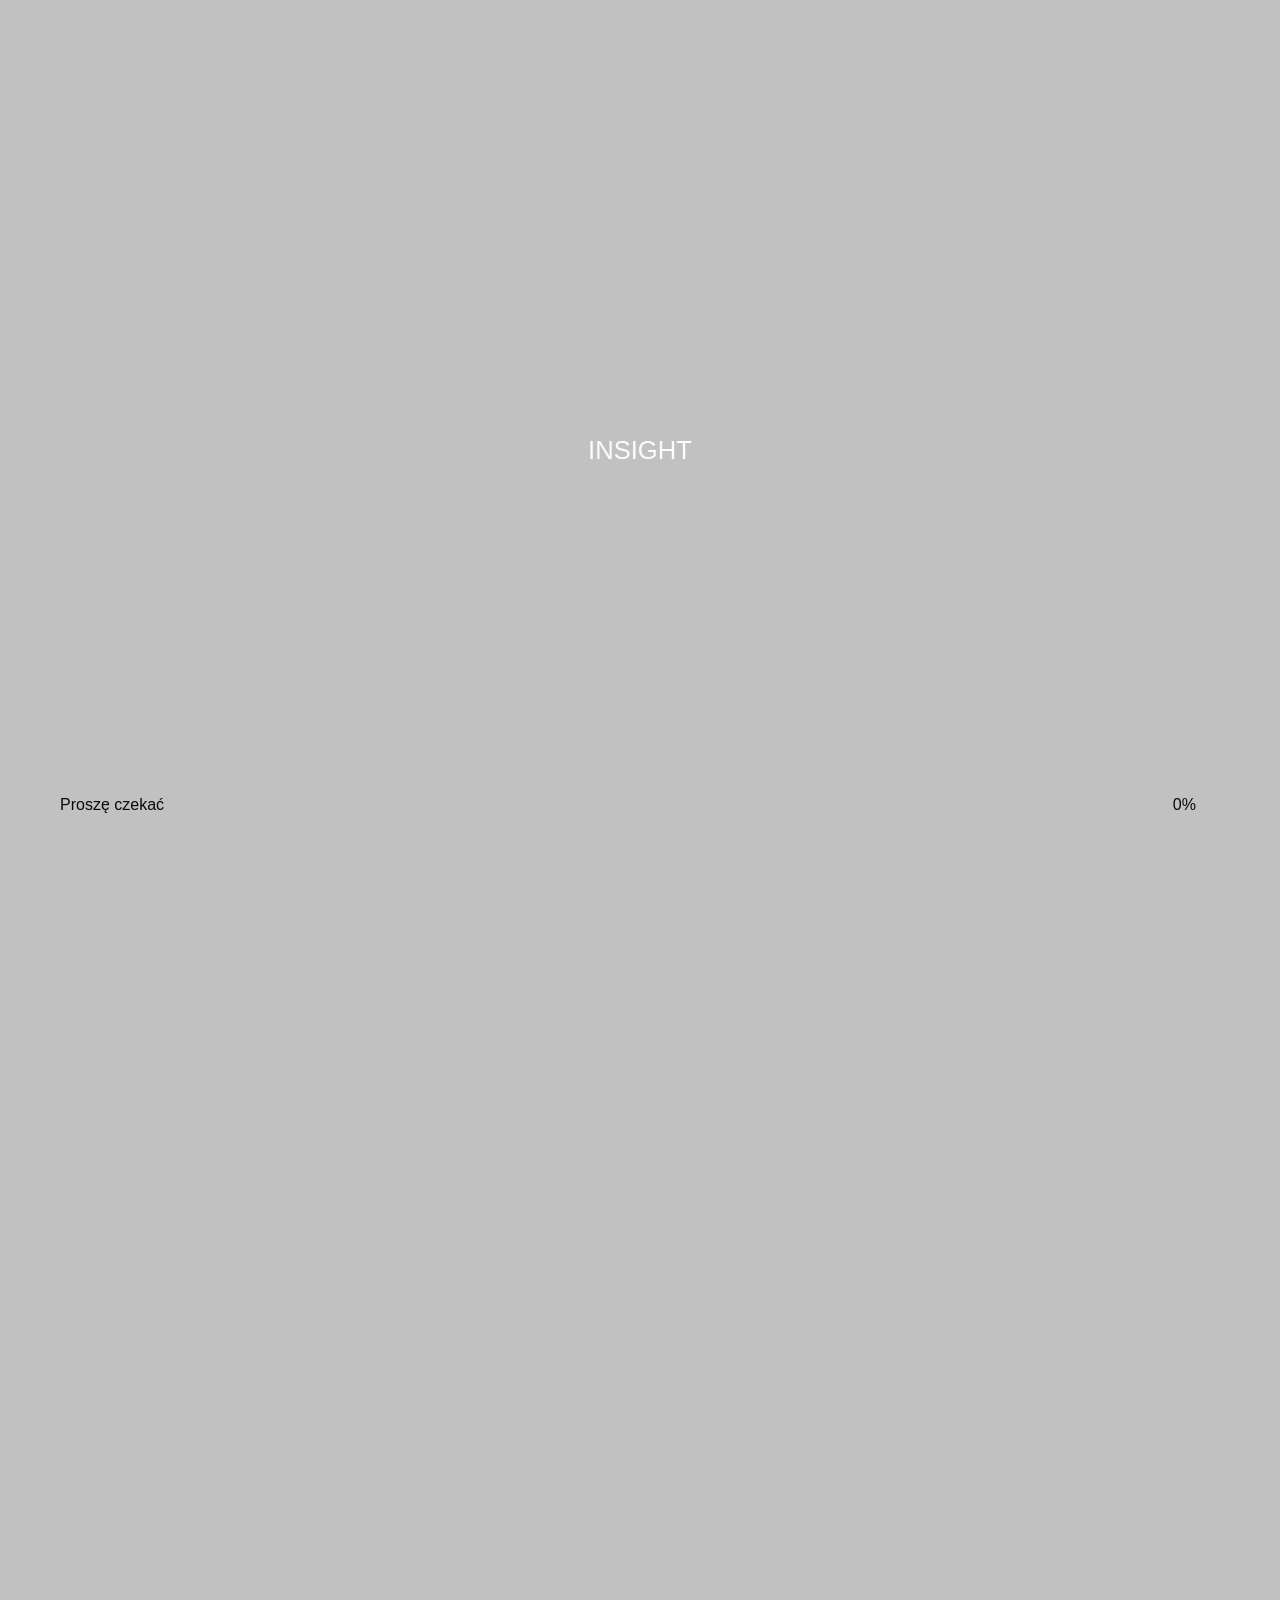
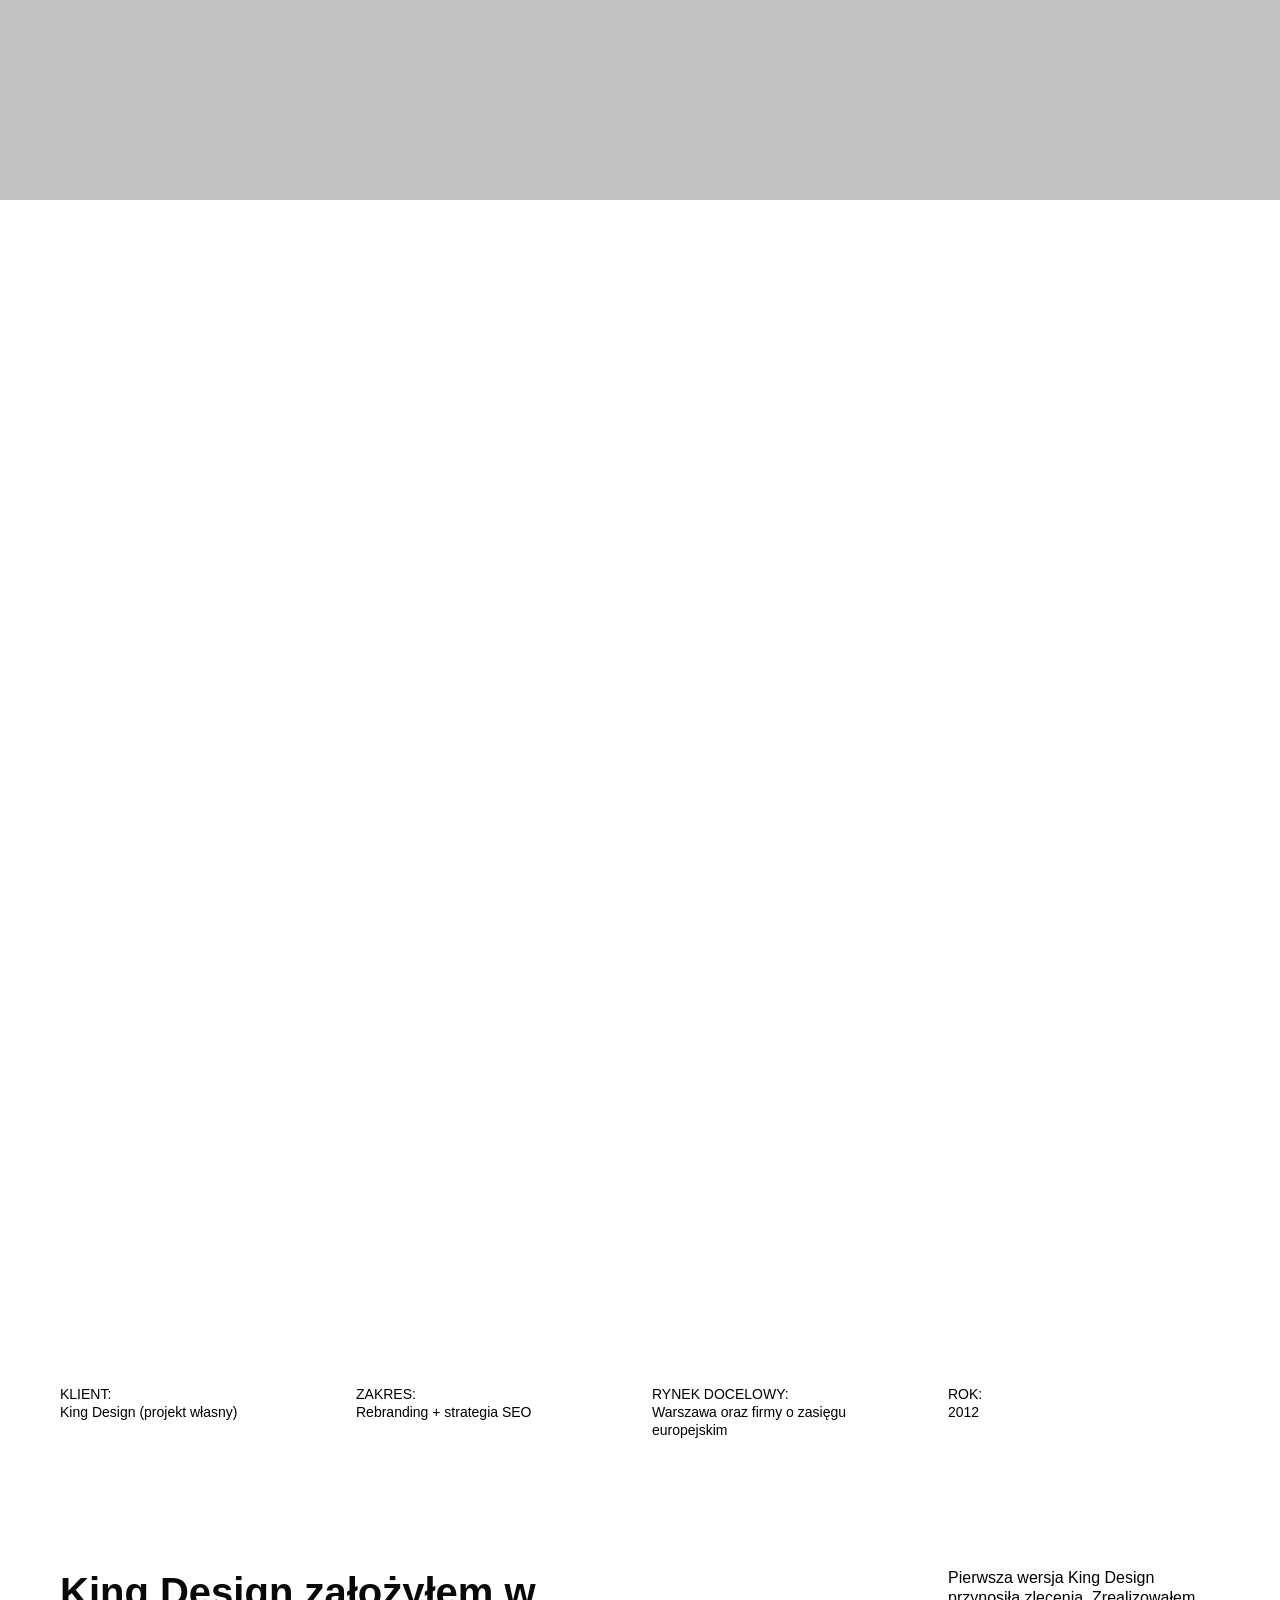
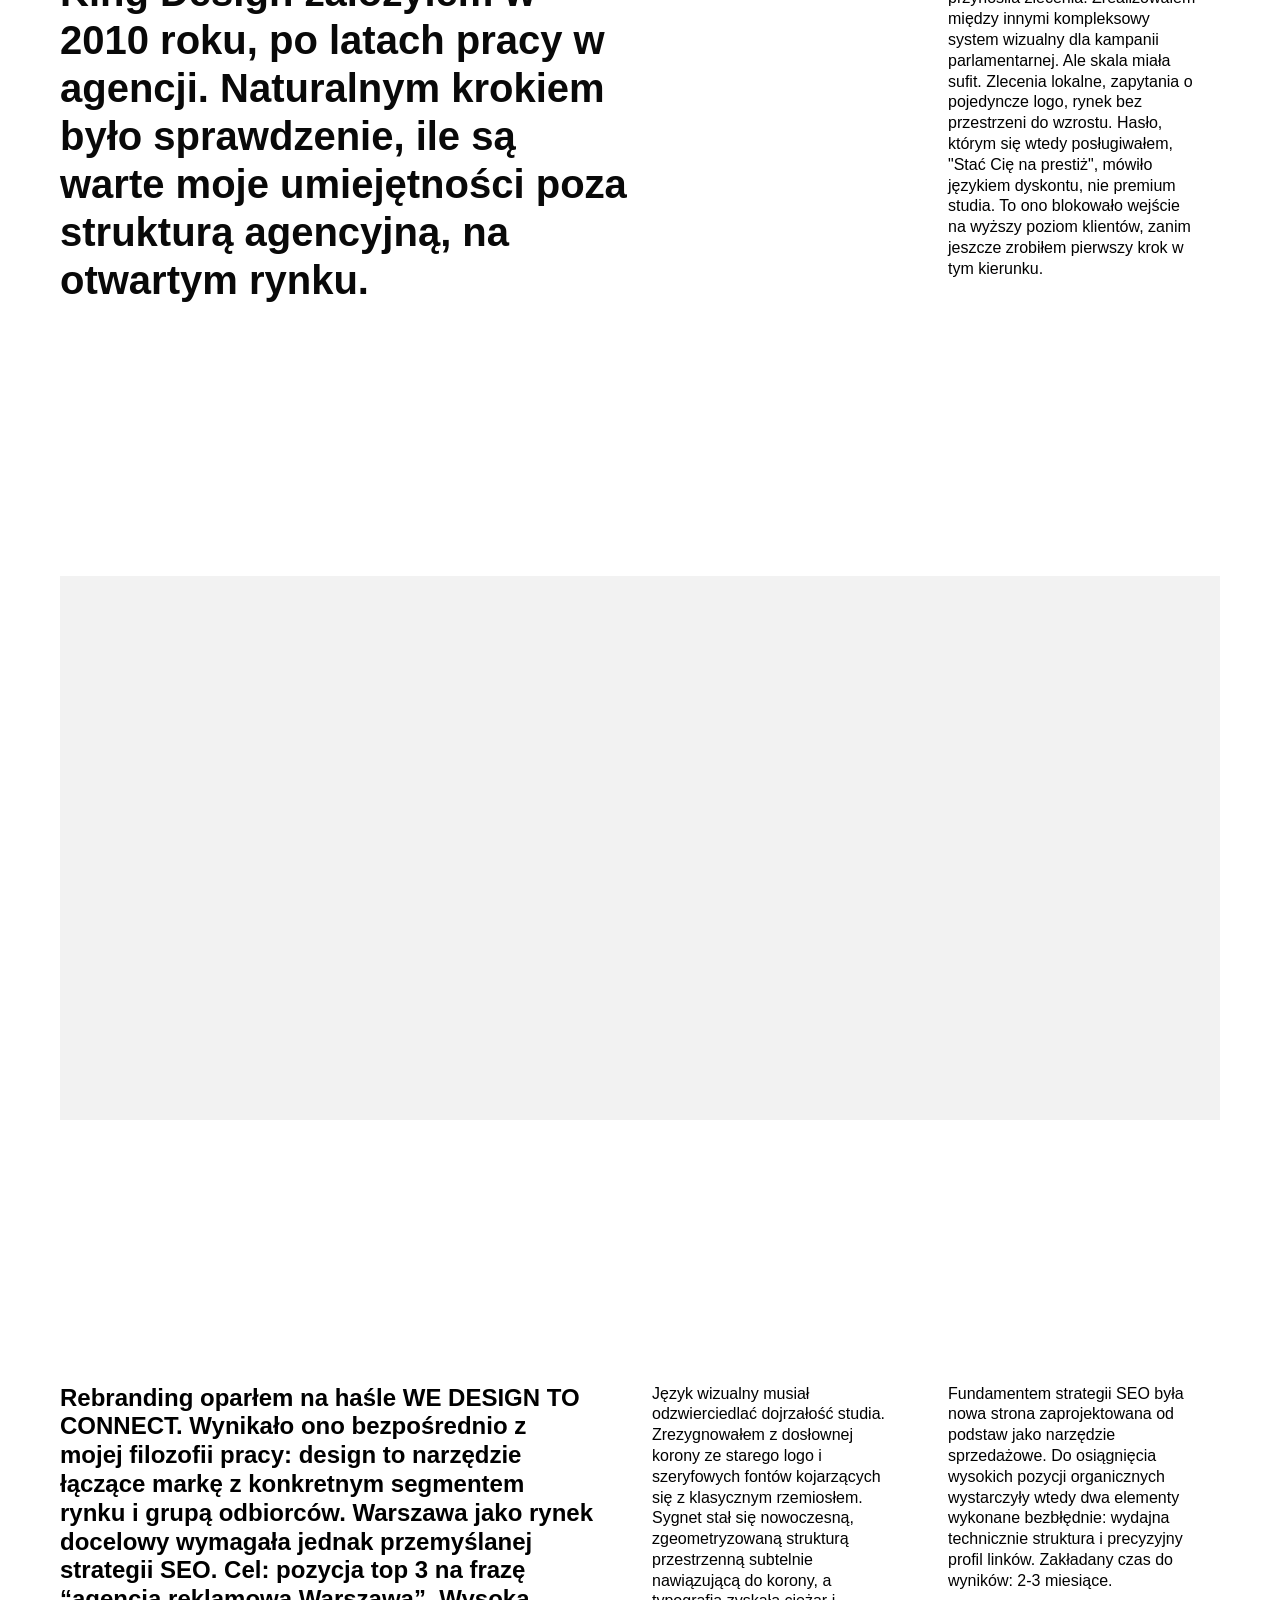
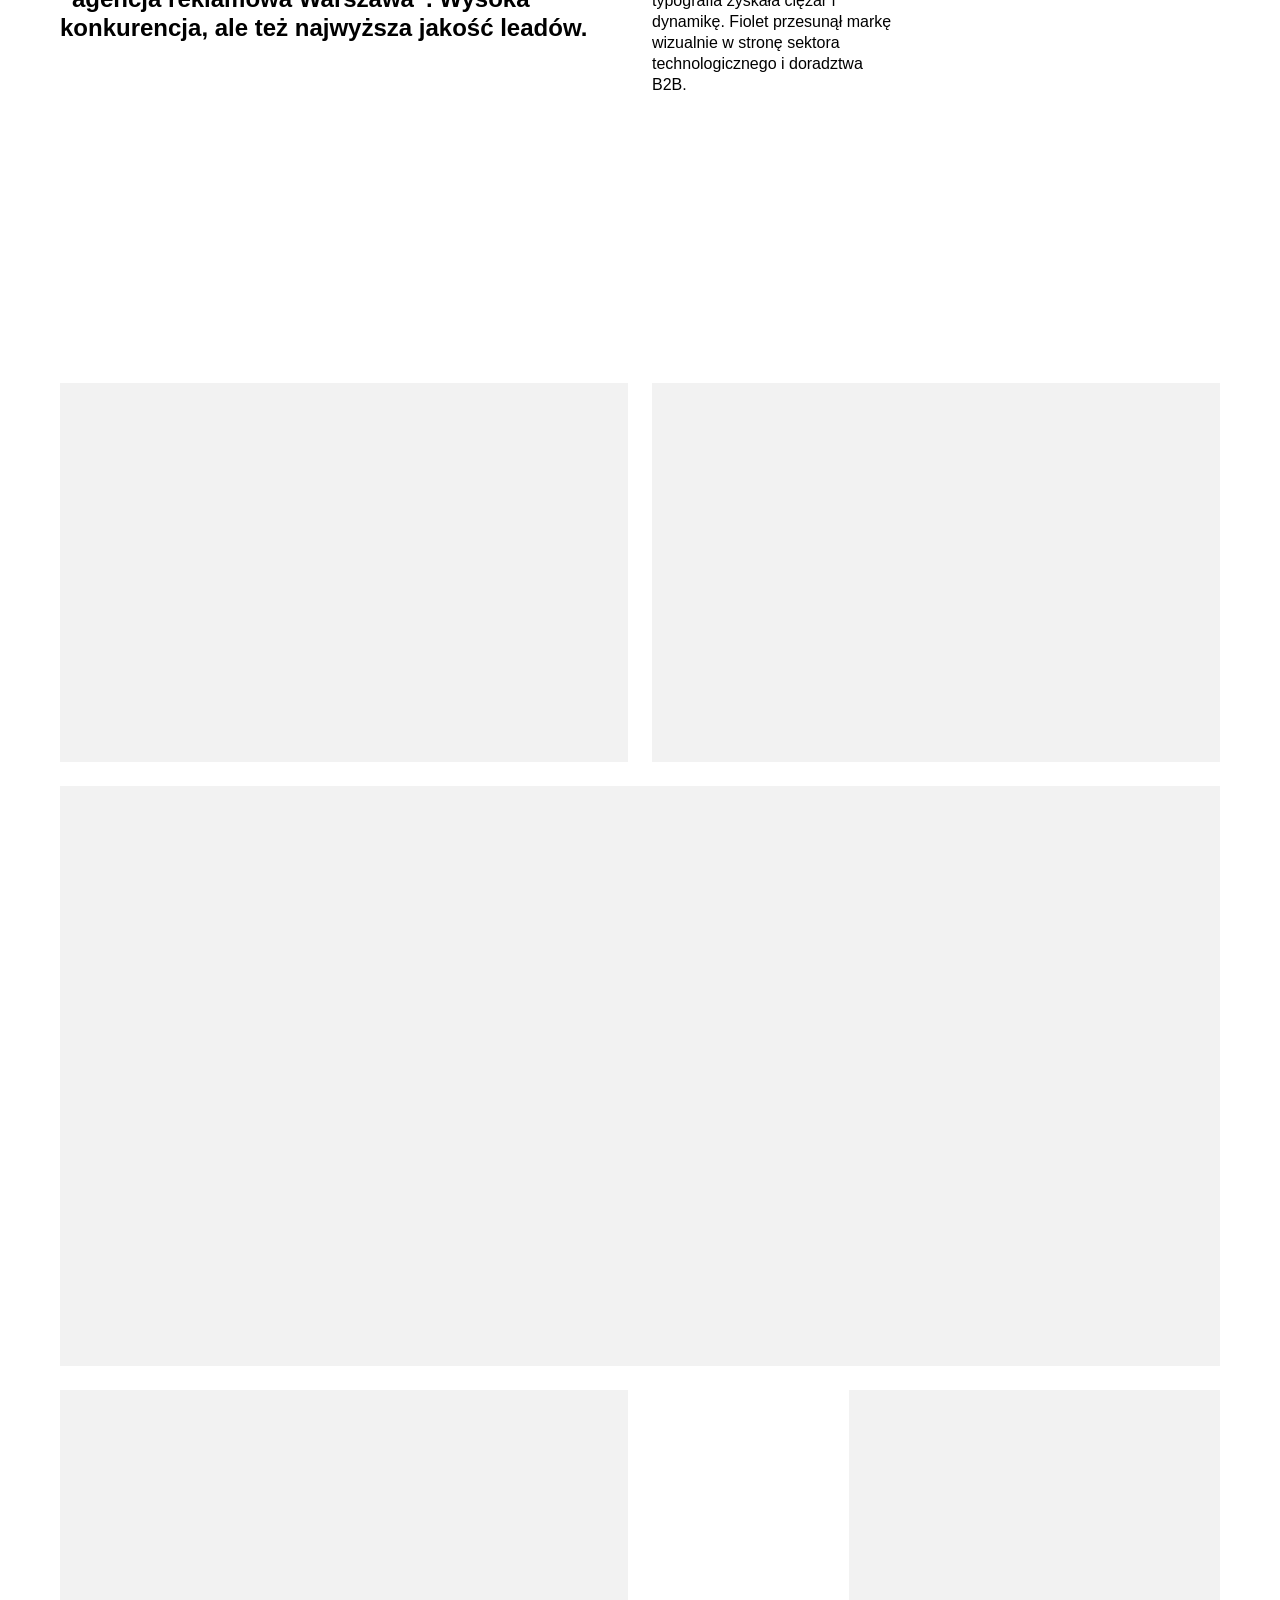
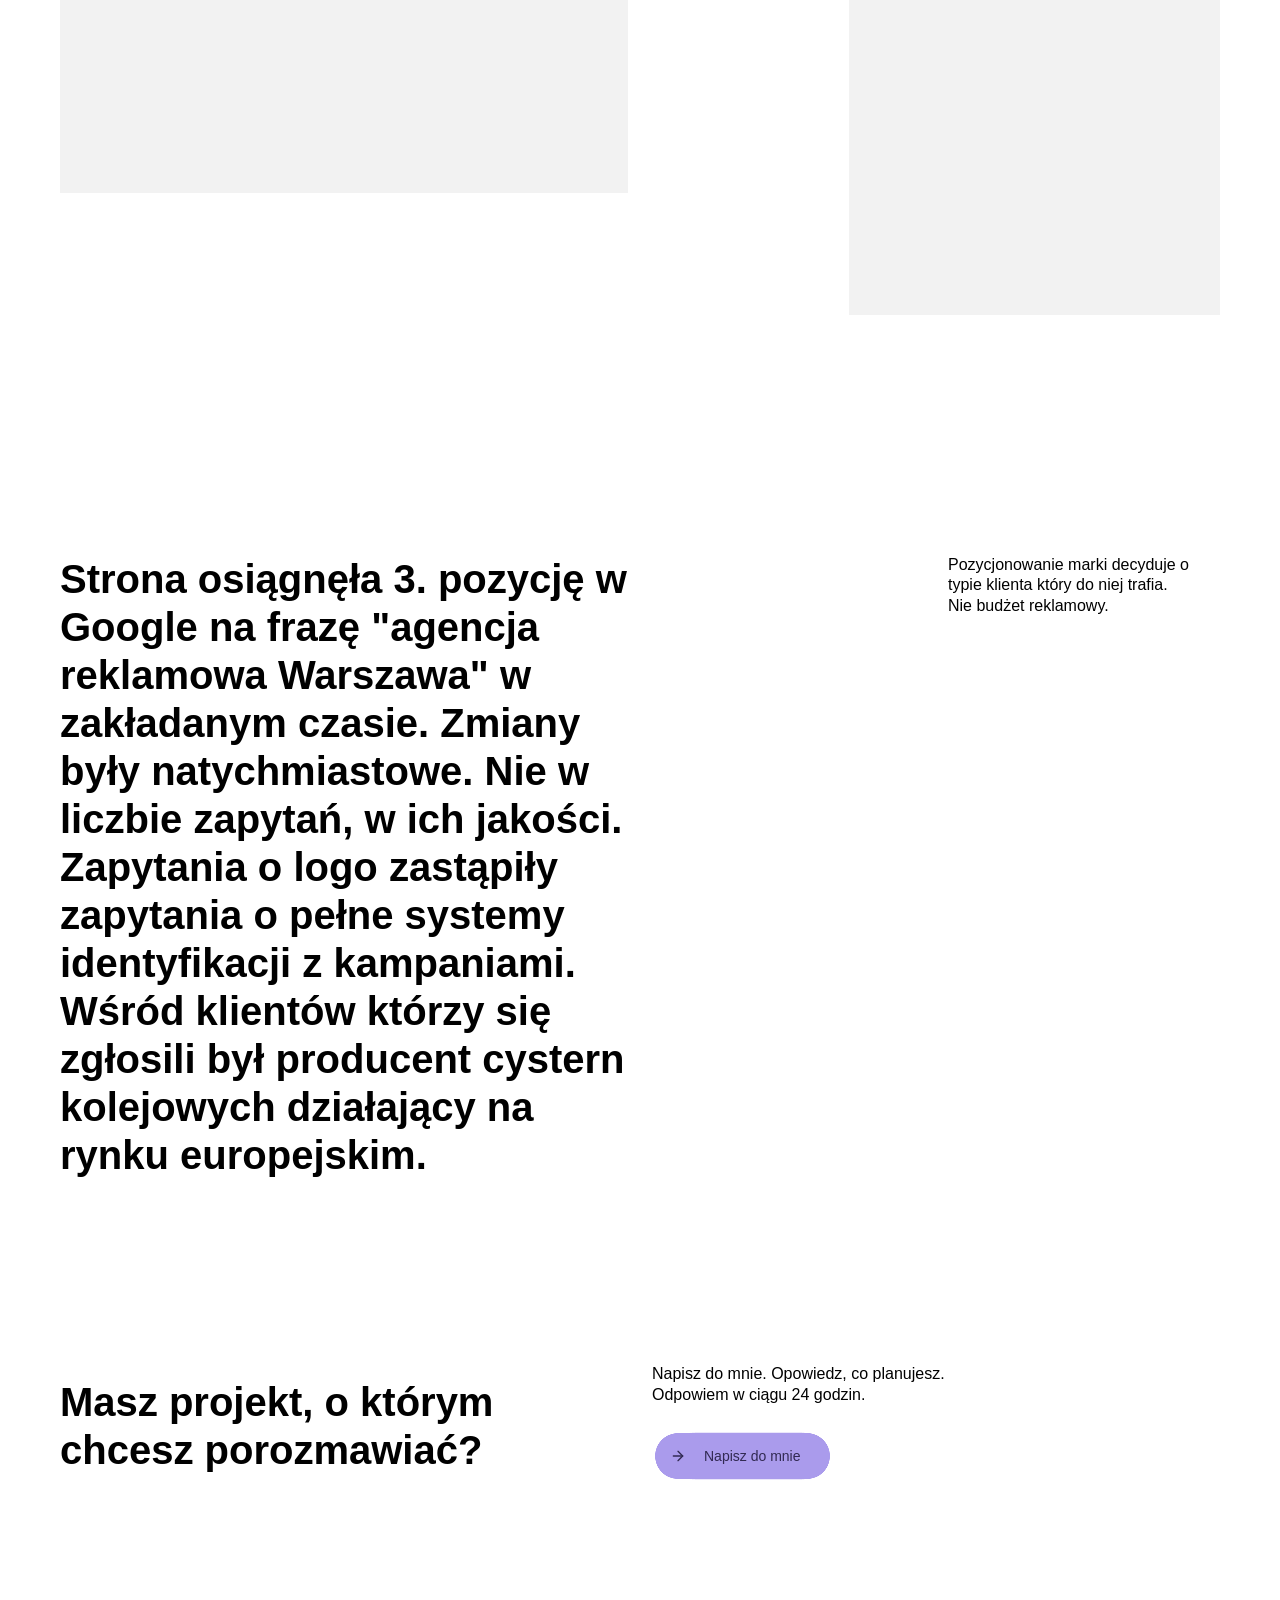
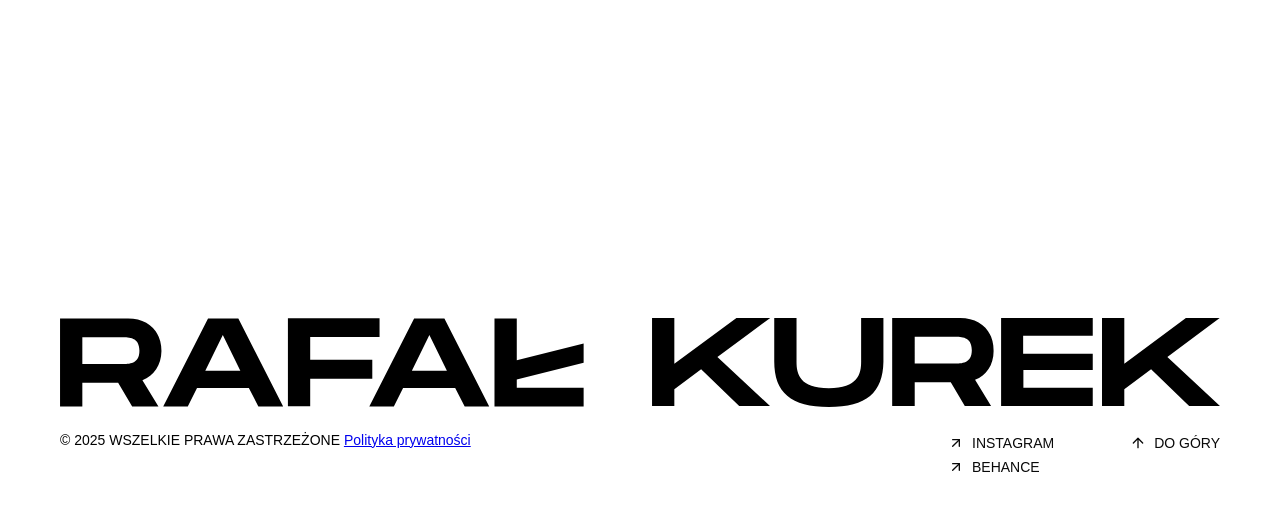
==== kingdesign.html @ f93990d1 "Usunięcie komentarzy z CSS i JS, ujednolicenie końców linii (LF) Co-Authored-By: Claude Opus 5.5 <no" ====
<!DOCTYPE html>
<html lang="pl">
<head>
    <meta charset="UTF-8">
    <meta name="viewport" content="width=device-width, initial-scale=1.0">
    <title>Rafał Kurek - Brand Designer</title>
    <link rel="preload" href="webfonts/DesignerSans.otf" as="font" type="font/otf" crossorigin>
    <link rel="stylesheet" href="css/variables.css">
    <link rel="stylesheet" href="css/reset-and-typo.css">
    <link rel="stylesheet" href="css/layout.css">
    <link rel="stylesheet" href="css/components.css">
    <link rel="stylesheet" href="css/sections.css">
    <link rel="stylesheet" href="css/gallery-layered.css">
</head>
<body>

    <div class="page-transition-overlay"></div>

    <div class="preloader" style="--preloader-bg: #c1c1c1; --preloader-purple: #614697;">
        <div class="preloader-layer preloader-layer--purple"></div>
        <div class="preloader-layer preloader-layer--main">
            <div class="preloader-content">
                <div class="preloader-words">
                    <span class="word active">INSIGHT</span>
                    <span class="word">STRATEGY</span>
                    <span class="word">CREATE</span>
                    <span class="word">IMPACT</span>
                </div>
                <div class="preloader-status">
                    <p class="czarne">Proszę czekać</p>
                    <p class="czarne"><span id="percentage">0</span>%</p>
                </div>
            </div>
        </div>
    </div>

    <div class="logo-mask-container">
        <div class="logo-inner-wrapper">
            <a href="/" aria-label="Strona główna">
                <span class="logo-type logo-full">RAFAL_KUREK</span>
                <img src="svg/logo-short-black.svg" alt="Logo RK" class="logo-svg logo-short">
            </a>
        </div>
    </div>

    <div class="logo-mask-container logo-white-version">
        <div class="logo-inner-wrapper">
            <a href="/" aria-label="Strona główna">
                <span class="logo-type logo-full">RAFAL_KUREK</span>
                <img src="svg/logo-short-white.svg" alt="" class="logo-svg logo-short">
            </a>
        </div>
    </div>

    <div class="logo-text-container">
        <p class="logo-descriptor"></p>
    </div>

    <div class="scroll-progress-indicator"></div>
    <div class="scroll-progress-percentage">
        <span id="scroll-percentage-value">0</span>%
    </div>

    <div class="custom-scrollbar">
        <div class="scrollbar-thumb"></div>
    </div>

    <button class="menu-toggle-btn" aria-label="Przełącz nawigację" aria-controls="menu-overlay" aria-expanded="false">
        <div class="menu-toggle-label-wrapper">
            <div class="menu-toggle-label-inner">
                <span class="menu-toggle-label-closed">MENU</span>
                <span class="menu-toggle-label-open">WRÓĆ</span>
            </div>
        </div>
    </button>

    <div class="menu-overlay" id="menu-overlay" role="dialog" aria-hidden="true">
        <div class="menu-overlay-header">
            <a href="/" aria-label="Strona główna">
                <img src="svg/logo-short-white.svg" alt="Logo RK" class="menu-overlay-logo">
            </a>
        </div>
        <nav class="menu-overlay-nav" aria-label="Nawigacja główna">
            <ul>
                <li><a href="index.html">Portfolio</a></li>
                <li><a href="omnie.html">O mnie</a></li>
                <li><a href="kontakt.html">Kontakt</a></li>
            </ul>
        </nav>
        <div class="menu-overlay-footer">
            <p>Jestem Rafał. Od 20 lat projektuję marki, które pracują na wyniki i pozostają w pamięci.</p>
        </div>
    </div>

    <div class="cookie-banner" id="cookieBanner">
        <div class="cookie-content">
            <p class="cookie-text">
                Ta strona używa ciasteczek.<br>
                <a href="/polityka-prywatnosci">Czytaj więcej.</a>
            </p>
            <button class="cookie-accept-button magnetic-item" id="cookieAcceptBtn">AKCEPTUJ</button>
        </div>
    </div>

    <div class="logo-hover-cursor" aria-hidden="true">
        <img src="smile.svg" alt="Uśmiechnięta ikona">
    </div>
    <div class="video-close-cursor" aria-hidden="true">
        <span class="close-text">zamknij</span>
    </div>

    <div class="page-wrapper">
        <header class="main-header">
            <nav class="main-nav">
                <ul>
                    <li><a href="index.html" class="js-reveal-nav-item">Portfolio</a></li>
                    <li><a href="omnie.html" class="js-reveal-nav-item">O Mnie</a></li>
                    <li><a href="kontakt.html" class="js-reveal-nav-item">Kontakt</a></li>
                </ul>
                <div class="icon-mask-wrapper">
                    <a href="#" class="nav-icon-link js-reveal-nav-item" aria-label="Link specjalny">
                        <img src="svg/wow1.svg" class="icon-base" alt="">
                        <img src="svg/wow2.svg" class="icon-hover" alt="">
                    </a>
                </div>
            </nav>
        </header>

        <header class="center-header">
            <nav class="center-nav">
                <a href="cyberrabbit.html" class="footer-link scroll-top js-scroll-to">
                    <span class="footer-icon-group">
                    <span class="footer-icon icon-up"></span>
                    <span class="footer-icon icon-up"></span>
                    </span>
                    <span class="footer-text">WREDNE MAŁPY</span>
                </a>
            </nav>
        </header>

        <main class="content clearfix">
            <div id="hero"></div>

            <div class="project-hero-container section section-dark-bg js-color-section" data-bg-color="#fcfcfc" data-font-color="#090909" data-logo-theme="dark">
                <section class="project-hero-title-section">
                    <h1 class="project-title">KING DESIGN</h1>
                    <p class="project-subtitle js-reveal-text">BRAND & WEB DESIGN</p>
                </section>

                <section class="zoom-section-wrapper">
                    <div class="zoom-pin-container">
                        <div class="animated-background-track">
                            <img src="svg/brand_gray.svg" alt="" class="animated-svg">
                            <img src="svg/brand_gray.svg" alt="" class="animated-svg">
                            <img src="svg/brand_gray.svg" alt="" class="animated-svg">
                            <img src="svg/brand_gray.svg" alt="" class="animated-svg">
                            <img src="svg/brand_gray.svg" alt="" class="animated-svg">
                        </div>
                        <div class="hero-image-reveal-mask">
                            <img src="img/kingdesign01.jpg" alt="Projekt King Design - wizytówka" class="zoom-image">
                        </div>
                    </div>
                    <div class="project-info-box">
                        <p class="info-box-title">Helping brands thrive <br>in the digital world</p>
                    </div>
                </section>
            </div>

            <section data-header-text="" class="sticky-background-section scroll-section section section-light grid-row" data-logo-theme="light" style="background-image: url('img/tlo01.jpg');">
                <div class="sto_w_sticky">
                    <div class="sticky-text-img">
                        <p>WE DESIGN TO CONNECT</p>
                    </div>
                </div>
            </section>

            <section data-header-text="WYZWANIE" class="scroll-section section small section-light grid-row js-menu-trigger top160" data-logo-theme="dark">
                <div class="sto_full">
                    <div class="one_fourth">
                        <p class="width50 onefour">
                        KLIENT: <br>King Design (projekt własny)</p>
                    </div>
                    <div class="one_fourth">
                        <p class="width50 onefour">
                        ZAKRES: <br>Rebranding + strategia SEO</p>
                    </div>
                    <div class="one_fourth">
                        <p class="width50 onefour">
                        RYNEK DOCELOWY: <br>Warszawa oraz firmy o zasięgu europejskim</p>
                    </div>
                    <div class="one_fourth">
                        <p class="width50 onefour">
                        ROK: <br>2012</p>
                    </div>
                </div>
                <div class="sto_full top40">
                    <div class="one_half_fluid">
                        <h2 class="js-stylize-letters">King Design założyłem w 2010 roku, po latach pracy w agencji. Naturalnym krokiem było sprawdzenie, ile są warte moje umiejętności poza strukturą agencyjną, na otwartym rynku.</h2>
                    </div>
                    <div class="one_fourth">
                        <p class="width50">Pierwsza wersja King Design przynosiła zlecenia. Zrealizowałem między innymi kompleksowy system wizualny dla kampanii parlamentarnej. Ale skala miała sufit. Zlecenia lokalne, zapytania o pojedyncze logo, rynek bez przestrzeni do wzrostu.
                            Hasło, którym się wtedy posługiwałem, "Stać Cię na prestiż", mówiło językiem dyskontu, nie premium studia. To ono blokowało wejście na wyższy poziom klientów, zanim jeszcze zrobiłem pierwszy krok w tym kierunku.</p>
                    </div>
                </div>
            </section>

            <section class="scroll-section section section-light grid-row js-menu-trigger top160 js-color-section" data-bg-color="#fcfcfc" data-font-color="#090909" data-logo-theme="dark">
                <div class="sto_full">
                    <div class="image-reveal-background">
                        <div class="image-reveal-mask">
                            <img src="img/kingdesign05.jpg" alt="Strona www">
                        </div>
                    </div>
                </div>
                <div data-header-text="STRATEGIA" class="sto_full top160">
                    <div class="one_half_fluid">
                        <h4 class="js-stylize-letters width40">Rebranding oparłem na haśle WE DESIGN TO CONNECT. Wynikało ono bezpośrednio z mojej filozofii pracy: design to narzędzie łączące markę z konkretnym segmentem rynku i grupą odbiorców. Warszawa jako rynek docelowy wymagała jednak przemyślanej strategii SEO. Cel: pozycja top 3 na frazę “agencja reklamowa Warszawa”. Wysoka konkurencja, ale też najwyższa jakość leadów.</h4>
                    </div>
                    <div class="one_fourth">
                        <p class="width35">Język wizualny musiał odzwierciedlać dojrzałość studia. Zrezygnowałem z dosłownej korony ze starego logo i szeryfowych fontów kojarzących się z klasycznym rzemiosłem. Sygnet stał się nowoczesną, zgeometryzowaną strukturą przestrzenną subtelnie nawiązującą do korony, a typografia zyskała ciężar i dynamikę. Fiolet przesunął markę wizualnie w stronę sektora technologicznego i doradztwa B2B.
                    </div>
                    <div class="one_fourth">
                        <p class="width35">Fundamentem strategii SEO była nowa strona zaprojektowana od podstaw jako narzędzie sprzedażowe. Do osiągnięcia wysokich pozycji organicznych wystarczyły wtedy dwa elementy wykonane bezbłędnie: wydajna technicznie struktura i precyzyjny profil linków. Zakładany czas do wyników: 2-3 miesiące.</p>
                    </div>
                </div>
                <div class="sto_full top160">
                    <div class="one_half">
                        <div class="image-reveal-background">
                            <div class="image-reveal-mask">
                                <img src="img/kingdesign09.jpg" alt="Strona www">
                            </div>
                        </div>
                    </div>
                    <div class="one_half">
                        <div class="image-reveal-background">
                            <div class="image-reveal-mask">
                                <img src="img/kingdesign07.jpg" alt="Strona www">
                            </div>
                        </div>
                    </div>
                </div>
                <div class="sto_full">
                        <div class="image-reveal-background">
                            <div class="image-reveal-mask">
                                <img src="img/kingdesign08.jpg" alt="Strona www">
                            </div>
                        </div>
                </div>
                <div class="sto_full">
                    <div class="two_fourth">
                        <div class="image-reveal-background">
                            <div class="image-reveal-mask">
                                <img src="img/kingdesign02_.jpg" alt="Strona www">
                            </div>
                        </div>
                    </div>
                    <div class="one_third">
                        <div class="image-reveal-background">
                            <div class="image-reveal-mask">
                                <img src="img/kingdesign03.gif" alt="Strona www">
                            </div>
                        </div>
                    </div>
                </div>
            </section>

            <section class="scroll-section small section section-dark-bg js-color-section" data-bg-color="#fcfcfc" data-font-color="#090909" data-logo-theme="dark">
                <div class="sto_full top160">
                    <div class="one_half_fluid">
                        <h3 class="js-stylize-letters">Strona osiągnęła 3. pozycję w Google na frazę "agencja reklamowa Warszawa" w zakładanym czasie. Zmiany były natychmiastowe. Nie w liczbie zapytań, w ich jakości. Zapytania o logo zastąpiły zapytania o pełne systemy identyfikacji z kampaniami. Wśród klientów którzy się zgłosili był producent cystern kolejowych działający na rynku europejskim.</h3>
                    </div>
                    <div class="one_fourth">
                        <p class="width30">Pozycjonowanie marki decyduje o typie klienta który do niej trafia. Nie budżet reklamowy.</p>
                    </div>
                </div>
            </section>

            <section class="scroll-section section-light js-color-section" data-bg-color="#fcfcfc" data-font-color="#090909" data-logo-theme="dark">
                <div class="sto_full_end">
                    <div class="one_half">
                        <h1 class="js-stylize-letters width20">
                            Masz projekt, o którym chcesz porozmawiać?
                        </h1>
                    </div>
                    <div class="one_half">
                        <p>
                            Napisz do mnie. Opowiedz, co planujesz. <br>Odpowiem w ciągu 24 godzin.
                        </p>
                        <a href="kontakt.html" class="liquid-button" aria-label="Przejdź do kontaktu">
                            <span class="btn-icon"></span>
                            <span class="btn-text">
                                <span>Napisz do mnie</span>
                            </span>
                        </a>
                    </div>
                    <div class="next-project-loader">
                <p>Następny projekt</p>
                <div class="loader-bar-wrapper">
                    <div class="loader-bar-progress"></div>
                </div>
            </div>
                    <div class="sto_footer">
                        <div class="one_half bottomfooter">
                            <img src="svg/logo_dark_1on2.svg" alt="Logo Rafał Kurek - stopka" class="logo-footer-two">
                        </div>
                        <div class="one_half space-between-vertical">
                            <img src="svg/logo_dark_2on2.svg" alt="Logo Rafał Kurek - stopka" class="logo-footer-two">
                        </div>

                        <div class="one_half top24">
                            <p class="onefour">© 2025 WSZELKIE PRAWA ZASTRZEŻONE <a href="kontakt.html">Polityka prywatności</a></p>
                        </div>

                        <div class="one_fourth footer-info-box top24 bottom24">
                            <div class="align-bottom">
                                <a href="https://www.instagram.com/rafalkurek_design/" class="footer-link" target="_blank" rel="noopener noreferrer">
                                    <span class="footer-icon icon-diagonal"></span>
                                    <span class="footer-text">INSTAGRAM</span>
                                </a>
                                <a href="#" class="footer-link" target="_blank" rel="noopener noreferrer">
                                    <span class="footer-icon icon-diagonal"></span>
                                    <span class="footer-text">Behance</span>
                                </a>
                            </div>
                            <div>
                                <a href="#hero" class="footer-link scroll-top js-scroll-to">
                                    <span class="footer-icon-group">
                                        <span class="footer-icon icon-up"></span>
                                        <span class="footer-icon icon-up"></span>
                                    </span>
                                    <span class="footer-text">DO GÓRY</span>
                                </a>
                            </div>
                        </div>
                    </div>
                </div>
            </section>
            <div class="page-end-trigger" data-next-page="cyberrabbit.html" data-transition-color="#cc2219"></div>
        </main>
    </div>

    <script src="https://cdnjs.cloudflare.com/ajax/libs/gsap/3.12.5/gsap.min.js" defer></script>
    <script src="https://cdnjs.cloudflare.com/ajax/libs/gsap/3.12.5/ScrollTrigger.min.js" defer></script>
    <script src="https://unpkg.com/@studio-freight/lenis@1.0.42/dist/lenis.min.js"></script>
    <script src="https://cdnjs.cloudflare.com/ajax/libs/gsap/3.12.5/ScrollToPlugin.min.js" defer></script>
    <script src="https://cdnjs.cloudflare.com/ajax/libs/matter-js/0.19.0/matter.min.js"></script>
    <script src="https://unpkg.com/split-type"></script>
    <script src="js/script.js" defer></script>

    <svg style="position: absolute; width: 0; height: 0; pointer-events: none;">
        <defs>
            <filter id="goo-button">
                <feGaussianBlur in="SourceGraphic" stdDeviation="5" result="blur" />
                <feColorMatrix in="blur" mode="matrix" values="
                    1 0 0 0 0
                    0 1 0 0 0
                    0 0 1 0 0
                    0 0 0 26 -18" result="goo" />
                <feComposite in="SourceGraphic" in2="goo" operator="atop"/>
            </filter>
        </defs>
    </svg>
</body>
</html>
---- css/variables.css ----
@font-face {
    font-family: 'DesignerSans';
    src: url('../webfonts/DesignerSans.otf');
    font-display: swap;
}

:root {
    --black-color: #090909;
    --black-color-font: #090909;
    --gray-color-font: #bfbfbf;
    --light-color: #fcfcfc;
    --light-color-font: #fcfcfc;
    --secondary-color: #5e4caf;
    --border-color: #444444;
    --grid-margin: 40px;
    --grid-margin-small: 20px;
    --gap: 24px;
    --padding-top-s: 40px;
    --padding-top-m: 80px;
    --padding-top-l: 160px;
    --logo-height: 14px;
    --font-family-base: Satoshi, Roboto, Arial, sans-serif;
    --font-xxs: 0.725rem;
    --font-xs: 0.875rem;
    --font-s: 1rem;
    --font-m: 1.5rem;
    --font-l: 2rem;
    --font-xl: 2.5rem;
    --font-xxl: 2rem;
    --font-quote: 1.375rem;
    --font-hero-1: 4rem;
    --bp-tablet:   768px;
    --bp-laptop:  1024px;
    --bp-desktop: 1440px;
    --bp-ultra:   1920px;
}

@media (min-width: 768px) {
    :root {
        --container-max-width: 1440px;
        --grid-margin: 60px;
        --grid-margin-small: 30px;
        --padding-top-s: 80px;
        --padding-top-m: 160px;
        --padding-top-l: 240px;
        --font-m: 1.5rem;
        --font-l: max(1.75rem, 3vw, 2.5rem);
        --font-xxl: 2.5rem;
        --font-hero-1: 12.5rem;
    }
}

@media (min-width: 1440px) {
    :root {
        --font-m: 1.5rem;
        --font-l: 2rem;
        --font-xl: 2.5rem;
        --font-xxl: 2.75rem;
        --font-quote: 1.1rem;
        --font-hero-1: clamp(10rem, 13.5vw, 14rem);
    }
}

@media (min-width: 1920px) {
    :root {
        --font-m: 1.5rem;
        --font-l: 2rem;
        --font-xl: 2.5rem;
        --font-xxl: 3.375rem;
        --font-quote: 1.375rem;
        --font-hero-1: clamp(10rem, 13.5vw, 14rem);
    }
}
---- css/layout.css ----
.clearfix::after {
    content: "";
    display: table;
    clear: both;
}

.page-wrapper {
    position: relative;
    z-index: 2;
}

.page-wrapper.hidden-at-start {
    opacity: 1;
    visibility: visible;
    transition: transform 0.8s cubic-bezier(0.23, 1, 0.32, 1), border-radius 0.8s cubic-bezier(0.23, 1, 0.32, 1);
}

.page-wrapper.is-visible {
    opacity: 1;
    visibility: visible;
}

.content {
    position: relative;
    padding: 0px;
    margin: 0 auto;
}

.scroll-section {
    position: relative;
    min-height: 100vh;
    display: flex;
    justify-content: center;
    text-align: left;
}

main > .scroll-section:first-child {
    padding-top: 0px;
    box-sizing: border-box;
}

.grid-row {
    display: flex;
    flex-wrap: wrap;
    gap: var(--gap);
}

.flex {
    display: flex;
    flex-wrap: wrap;
}

.obok {
    display: flex;
    flex-wrap: wrap;
}

.sto_full {
    width: calc(100vw - 2 * var(--grid-margin));
    display: flex;
    flex-wrap: wrap;
    justify-content: space-between;
    align-items: flex-start;
    text-align: left;
    margin-left: auto;
    margin-right: auto;
}

.sto_full_end {
    width: calc(100vw - 2 * var(--grid-margin));
    display: flex;
    flex-wrap: wrap;
    justify-content: space-between;
    align-items: flex-end;
    text-align: left;
    margin-left: auto;
    margin-right: auto;
}

.sto_w {
    width: calc(100vw - 2 * var(--grid-margin));
    max-width: 1440px;
    display: flex;
    flex-wrap: wrap;
    justify-content: space-between;
    align-items: flex-start;
    text-align: left;
    margin-left: auto;
    margin-right: auto;
}

.sixsix {
    width: calc(100vw - 2 * var(--grid-margin));
    display: flex;
    flex-wrap: wrap;
    justify-content: space-between;
    align-items: flex-start;
    text-align: left;
    margin-left: auto;
    margin-right: auto;
    padding-top: 0px;
}

.sto_footer {
    width: calc(100vw - 2 * var(--grid-margin));
    display: flex;
    flex-wrap: wrap;
    justify-content: space-between;
    align-items: flex-start;
    text-align: left;
    margin-left: auto;
    margin-right: auto;
}

.footer-info-box {
    display: flex;
    flex-direction: row;
    justify-content: space-between;
    align-items: flex-start;
    width: 100%;
    gap: var(--gap);
}
.one_sixth,
.one_fifth,
.one_fourth,
.one_third,
.two_fifth,
.one_half,
.two_fourth,
.three_fifth,
.two_third,
.three_fourth,
.four_fifth,
.five_sixth,
.one_twelfth,
.one,
.one_half_fluid,
.info17,
.info25 {
    width: 100%;
    flex-basis: 100%;
    justify-content: space-between;
}

[class*="one_"],
[class*="two_"],
[class*="three_"],
[class*="four_"],
[class*="five_"] {
    margin-bottom: 0;
}

@media (min-width: 768px) {
    .one_sixth,
    .one_fifth,
    .one,
    .one_half_fluid {
        width: auto;
    }

    .one_twelfth { flex-basis: calc(8.333% - (var(--gap) * 11 / 12)); }
    .one_sixth { flex-basis: calc(16.666% - (var(--gap) * 5 / 6)); }
    .one_fifth { flex-basis: calc(20% - (var(--gap) * 4 / 5)); }
    .one_fourth { flex-basis: calc(25% - (var(--gap) * 3 / 4)); }

    .two_sixth,
    .one_third { flex-basis: calc(33.333% - (var(--gap) * 4 / 6)); }

    .two_fifth { flex-basis: calc(40% - (var(--gap) * 3 / 5)); }

    .three_sixth,
    .two_fourth,
    .one_half { flex-basis: calc(50% - (var(--gap) * 3 / 6)); }

    .one_half_fluid { flex-basis: calc(60% - (var(--gap) * 2 / 5)); }
    .three_fifth { flex-basis: calc(60% - (var(--gap) * 2 / 5)); }

    .four_sixth,
    .two_third { flex-basis: calc(66.666% - (var(--gap) * 2 / 6)); }

    .three_fourth { flex-basis: calc(75% - (var(--gap) * 1 / 4)); }
    .four_fifth { flex-basis: calc(80% - (var(--gap) * 1 / 5)); }
    .five_sixth { flex-basis: calc(83.333% - (var(--gap) * 1 / 6)); }

    .one { flex-basis: 100%; }
}

@media (min-width: 1200px) {
    .one_half_fluid {
        flex-basis: calc(50% - (var(--gap) * 2 / 4));
    }

    .sixsix {
        width: calc(66.666% + (var(--gap) * 4 / 6));
        margin-left: calc(16.666% - (var(--gap) * 5 / 6) + var(--gap));
        margin-right: calc(16.666% - (var(--gap) * 5 / 6) + var(--gap));
    }

    .bok17,
    .info17 { flex-basis: calc(16.666% - (var(--gap) * 5 / 6)); }

    .bok25,
    .info25 { flex-basis: calc(25% - (var(--gap) * 3 / 4)); }
}
.top24 { padding-top: 4px; }
.topgap { padding-top: var(--gap); }
.top40 { padding-top: var(--padding-top-s); }
.top100 { padding-top: 100px; }
.top80 { padding-top: var(--padding-top-m); }
.top160 { padding-top: var(--padding-top-l); }
.top240 { padding-top: var(--padding-top-l); }

.bottom24 { padding-bottom: 12px; }
.bottom40 { padding-bottom: var(--padding-top-s); }
.bottom80 { padding-bottom: var(--padding-top-m); }
.bottom160 { padding-bottom: var(--padding-top-l); }
.bottomfooter { padding-bottom: 8px; }
.bottomplus { padding-bottom: var(--padding-top-s); }

.no-margin-top { margin-top: 8px; }
.self-bottom { align-self: flex-end !important; }
.small { min-height: 10vh; }

.gallery_top80,
.gallery_top160,
.gallery_top240,
.gallery_top0 {
    padding-top: 0px;
}

@media (min-width: 768px) {
    .gallery_top160 { padding-top: var(--padding-top-m); }
    .gallery_top240 { padding-top: 240px; }
    .bottom24 { padding-bottom: var(--gap); }
    .top24 { padding-top: var(--gap); }
    .bottomfooter { padding-bottom: 0; }
    .bottomplus { padding-bottom: 0; }
}
---- css/components.css ----
.preloader {
    position: fixed;
    top: 0;
    left: 0;
    width: 100%;
    height: 100%;
    z-index: 10001;
    overflow: hidden;
    pointer-events: none;
}

.preloader-layer {
    position: absolute;
    top: 0;
    left: 0;
    width: 100%;
    height: 100%;
    -webkit-clip-path: inset(0 0 0 0);
    clip-path: inset(0 0 0 0);
    will-change: clip-path;
}
.preloader-layer--purple {
    background-color: var(--preloader-purple, #b8abea);
    z-index: 1;
}
.preloader-layer--main {
    background-color: var(--preloader-bg, #c1c1c1);
    z-index: 2;
    display: flex;
    justify-content: center;
    align-items: center;
}

.preloader-content {
    width: 100%;
    height: 100%;
    position: relative;
    color: var(--light-color-font);
    display: flex;
    justify-content: center;
    align-items: center;
}

.preloader-words {
    position: relative;
}

.preloader-words .word {
    font-size: clamp(1rem, 2vw, 2rem);
    font-weight: 500;
    text-transform: uppercase;
    position: absolute;
    top: 50%;
    left: 50%;
    transform: translate(-50%, -50%);
    opacity: 0;
}

.preloader-words .word.active {
    opacity: 1;
}

.preloader-status {
    position: absolute;
    bottom: var(--grid-margin);
    left: var(--grid-margin);
    right: var(--grid-margin);
    display: flex;
    justify-content: space-between;
    font-size: 1rem;
    font-weight: 500;
}
.liquid-button {
    filter: url('#goo-button');
    padding: 10px;
    margin: -10px;
    display: inline-flex;
    align-items: center;
    gap: 0;
    position: relative;
    text-decoration: none;
    justify-content: flex-start;
    border: none;
    background: none;
    cursor: pointer;
    font-family: inherit;
    outline: none;
}

.liquid-button .btn-icon {
    background-color: #aa9bec;
    color: #312952;
    width: 52px;
    height: 52px;
    border-radius: 50%;
    transform: translateX(0px) rotate(0deg);
    z-index: 2;
    display: flex;
    justify-content: center;
    align-items: center;
    transition: background-color 0.6s cubic-bezier(0.25, 1, 0.5, 1), transform 0.6s cubic-bezier(0.25, 1, 0.5, 1), color 0.6s ease;
}

.liquid-button .btn-icon::before {
    content: '';
    display: block;
    width: 16px;
    height: 16px;
    background-color: currentColor;
    mask-image: url('../svg/arrow-right.svg');
    -webkit-mask-image: url('../svg/arrow-right.svg');
    mask-size: contain;
    -webkit-mask-size: contain;
    mask-repeat: no-repeat;
    -webkit-mask-repeat: no-repeat;
    mask-position: center;
    -webkit-mask-position: center;
}

.liquid-button .btn-text {
    background-color: #aa9bec;
    color: #312952;
    height: 52px;
    border-radius: 50px;
    padding: 0 32px 0 40px;
    display: flex;
    align-items: center;
    justify-content: center;
    margin-left: 0;
    transform: translateX(-40px);
    z-index: 1;
    transition: transform 0.6s cubic-bezier(0.25, 1, 0.5, 1);
}

.liquid-button .btn-text span {
    font-family: var(--font-family-base);
    font-weight: 500;
    font-size: var(--font-xs);
    line-height: 1;
    white-space: nowrap;
}

.liquid-button:hover .btn-icon {
    background-color: #d4d4d4;
    color: #656565;
    transform: translateX(0px) rotate(45deg);
}

.liquid-button:hover .btn-text {
    transform: translateX(8px);
}

.modern-cta {
    position: relative;
    display: inline-flex;
    align-items: center;
    text-decoration: none;
    font-size: 0.875rem;
    font-weight: 500;
    padding: 1.25rem 2.5rem;
    border-radius: 50px;
    background-color: #242424;
    color: #f1f1f1;
    overflow: hidden;
    transition: color 0.8s cubic-bezier(0.19, 1, 0.22, 1);
}

.modern-cta-circle {
    position: absolute;
    z-index: 0;
    top: 50%;
    left: 18px;
    width: 10px;
    height: 10px;
    background-color: #ffd15d;
    border-radius: 50%;
    transform: translateY(-50%);
    transition: transform 0.8s cubic-bezier(0.42, 1, 0.02, 1);
}

.modern-cta-text {
    position: relative;
    z-index: 1;
    transform: translateX(10px);
    transition: transform 0.8s cubic-bezier(0.19, 1, 0.22, 1);
}

.modern-cta:hover {
    color: #000000;
}

.modern-cta:hover .modern-cta-circle {
    transform: translateY(-50%) scale(50);
}

.modern-cta:hover .modern-cta-text {
    transform: translateX(0);
}
.cookie-banner {
    position: fixed;
    bottom: var(--grid-margin);
    right: var(--grid-margin);
    z-index: 9999;
    width: 550px;
    max-width: calc(100vw - 60px);
    background-color: rgba(0, 0, 0, 0.90);
    color: #fff;
    padding: 4rem 5rem;
    box-sizing: border-box;
    clip-path: inset(0 0 0 100%);
    pointer-events: none;
    transition: clip-path 0.8s cubic-bezier(0.55, 0.055, 0.675, 0.19);
}

.cookie-banner.is-visible {
    clip-path: inset(0 0 0 0);
    pointer-events: auto;
}

.cookie-content {
    display: flex;
    justify-content: space-between;
    align-items: center;
    gap: var(--gap);
    transform: translateX(30px);
    transition: transform 0.8s cubic-bezier(0.55, 0.055, 0.675, 0.19);
}

.cookie-banner.is-visible .cookie-content {
    transform: translateX(0);
}

.cookie-text {
    font-size: 0.875rem;
    line-height: 1.5;
    margin: 0;
    color: #fff;
    font-family: sans-serif;
}

.cookie-text a {
    color: #fff;
    text-decoration: underline;
    transition: opacity 0.3s ease;
}

.cookie-text a:hover {
    opacity: 0.7;
}

.cookie-accept-button {
    background-color: transparent;
    border: 1px solid #fff;
    color: #fff;
    border-radius: 50px;
    padding: 12px 30px;
    font-size: 0.75rem;
    letter-spacing: 0.5px;
    font-family: sans-serif;
    text-decoration: none;
    white-space: nowrap;
    cursor: pointer;
    transition: background-color 0.3s ease, color 0.3s ease;
}

.cookie-accept-button:hover {
    background-color: #fff;
    color: #000;
}
.custom-scrollbar {
    position: fixed;
    top: 0;
    right: 0;
    width: 20px;
    height: 100%;
    z-index: 10002;
    pointer-events: none;
}

.scrollbar-thumb {
    pointer-events: auto;
    position: absolute;
    top: 0;
    right: 0;
    width: 5px;
    height: 160px;
    cursor: grab;
    opacity: 1;
    transition: opacity 0.3s ease, width 0.3s cubic-bezier(0.4, 0, 0.2, 1);
    animation: color-cycle 12s linear infinite;
}

.custom-scrollbar.is-active .scrollbar-thumb,
.custom-scrollbar:hover .scrollbar-thumb {
    opacity: 1;
    width: 40px;
}

.scrollbar-thumb:active,
body.is-dragging .scrollbar-thumb {
    cursor: grabbing;
}

.custom-scrollbar.is-dragging .scrollbar-thumb {
    width: 40px;
    opacity: 1;
}

@keyframes color-cycle {
    0% { background-color: #5e4caf; }
    60% { background-color: #a287d3; }
    100% { background-color: #5e4caf; }
}
@keyframes color-cycle2 {
    0% { background-color: #ffd800; }
    60% { background-color: #f1bd23; }
    100% { background-color: #ffd800; }
}

.scroll-progress-indicator {
    position: fixed;
    left: 0;
    top: 0;
    width: 3px;
    height: 100%;
    opacity: 1;
    background-color: #f71463;
    transform: scaleY(0);
    transform-origin: top;
    z-index: 10002;
}

.scroll-progress-percentage {
    position: fixed;
    left: 20px;
    top: -15px;
    font-family: var(--font-family-base);
    font-size: 0.75rem;
    font-weight: 500;
    color: var(--gray-color-font);
    padding: 2px 6px;
    border-radius: 4px;
    opacity: 0;
    transform: translateX(-20px);
    transition: opacity 0.4s ease;
    pointer-events: none;
    z-index: 10002;
}

.scroll-progress-percentage.is-visible {
    opacity: 1;
    transform: translateX(0);
}

@media (max-width: 767px) {
    .scroll-progress-percentage {
        display: none;
    }
}

.scroll-to-top {
    display: inline-flex;
    align-items: center;
    gap: 6px;
    cursor: pointer;
    text-decoration: none;
    color: #ffffff;
    transition: color 0.3s ease;
}

.scroll-to-top:hover {
    color: #b0b0b0;
}

.scroll-to-top .arrow-wrapper {
    display: flex;
    flex-direction: column;
    gap: 8px;
    transition: transform 0.4s cubic-bezier(0.4, 0, 0.2, 1);
}

.scroll-to-top:hover .arrow-wrapper {
    transform: translateY(-20px);
}

.scroll-to-bottom .arrow-wrapper {
    display: flex;
    flex-direction: column;
    transform: translateY(-18px);
    transition: transform 0.4s cubic-bezier(0.4, 0, 0.2, 1);
}

.scroll-to-bottom:hover .arrow-wrapper {
    transform: translateY(0);
}
body.custom-cursor-active,
body.custom-cursor-active a,
body.custom-cursor-active button,
body.custom-cursor-active .modern-cta,
body.custom-cursor-active .cookie-accept-button,
body.custom-cursor-active .scrollbar-thumb {
    cursor: none;
}

.custom-cursor {
    position: fixed;
    top: 0;
    left: 0;
    z-index: 10000;
    width: 100px;
    height: 100px;
    background-color: #000000;
    border-radius: 50%;
    display: flex;
    justify-content: center;
    align-items: center;
    pointer-events: none;
    opacity: 0;
    transform: translate(-50%, -50%) scale(0.5);
    transition: transform 0.4s cubic-bezier(0.19, 1, 0.22, 1), opacity 0.3s ease, background-color 0.3s ease, border-color 0.3s ease;
    will-change: transform;
}

.custom-cursor.is-hidden {
    opacity: 0;
    transform: translate(-50%, -50%) scale(0);
}

.cursor-text {
    font-family: sans-serif;
    font-size: 0.65rem;
    text-align: center;
    font-weight: 500;
    color: #ffffff;
    text-transform: uppercase;
    letter-spacing: 0.5px;
    transition: color 0.3s ease;
}

.custom-cursor.is-inverted {
    background-color: #000;
    border-color: #fff;
}

.custom-cursor.is-inverted .cursor-text {
    color: #fff;
}

.portfolio-cursor {
    position: fixed;
    top: 0;
    left: 0;
    z-index: 10001;
    width: 100px;
    height: 100px;
    border-radius: 50%;
    display: flex;
    justify-content: center;
    align-items: center;
    text-align: center;
    pointer-events: none;
    opacity: 0;
    transform: translate(-50%, -50%) scale(0.5);
    background-color: #000000;
}

.portfolio-cursor-text {
    font-size: 0.75rem;
    font-weight: 500;
    color: #ffffff;
    text-transform: uppercase;
    line-height: 1.2;
}

.logo-hover-cursor {
    position: fixed;
    top: 0;
    left: 0;
    z-index: 10001;
    width: 80px;
    height: 80px;
    pointer-events: none;
    opacity: 0;
    transform: translate(-50%, -50%) scale(0.5);
    will-change: transform, opacity;
}

.logo-hover-cursor img {
    width: 100%;
    height: 100%;
}

.gallery-nav-cursor {
    position: fixed;
    top: 0;
    left: 0;
    z-index: 10001;
    pointer-events: none;
    opacity: 0;
    transition: opacity 0.3s ease;
    width: auto;
    height: auto;
    background-color: transparent;
}

.gallery-nav-cursor.is-active {
    opacity: 1;
}

.cursor-visual {
    width: 100px;
    height: 100px;
    background-color: var(--black-color, #090909);
    border-radius: 50%;
    display: flex;
    justify-content: center;
    align-items: center;
    text-align: center;
    transform: translate(-50%, -50%) scale(0.5);
    transition: transform 0.3s cubic-bezier(0.19, 1, 0.22, 1);
}

.gallery-nav-cursor.is-active .cursor-visual {
    transform: translate(-50%, -50%) scale(1);
}

.video-close-cursor {
    position: fixed;
    top: 0;
    left: 0;
    z-index: 99999;
    pointer-events: none;
    opacity: 0;
    transition: opacity 0.3s ease;
}

body.is-video-playing .video-close-cursor {
    opacity: 1;
}

.video-close-cursor.is-hidden-area {
    opacity: 0 !important;
}

.close-text {
    color: #ffffff;
    font-family: var(--font-family-base);
    font-size: var(--font-xs);
    font-weight: 500;
    display: flex;
    align-items: center;
    gap: 8px;
}

.close-text::before {
    content: '';
    display: block;
    height: 1.2em;
    width: 1.2em;
    background-color: currentColor;
    mask-image: url('../svg/close.svg');
    -webkit-mask-image: url('../svg/close.svg');
    mask-size: contain;
    -webkit-mask-size: contain;
    mask-repeat: no-repeat;
    -webkit-mask-repeat: no-repeat;
    mask-position: center;
    -webkit-mask-position: center;
}
.page-transition-curtain,
.link-transition-curtain {
    position: fixed;
    top: 0;
    left: 0;
    width: 100%;
    height: 100%;
    z-index: 9998;
    display: flex;
    pointer-events: none;
}

.page-curtain-column {
    flex-grow: 1;
    height: 100%;
    background-color: var(--black-color);
    transform: scaleY(0);
    transform-origin: bottom;
}

.link-curtain-column {
    flex-grow: 1;
    height: 100%;
    background-color: var(--black-color);
    transform: scaleY(0);
    transform-origin: top;
}

.page-end-trigger {
    height: 2px;
    background-color: transparent;
}

.link-transition-placeholder,
.end-transition-placeholder {
    position: fixed;
    top: -100vh;
    left: 0;
    width: 100%;
    height: 100%;
    background-color: #ffffff;
    z-index: 9998;
}

.end-transition-placeholder {
    top: 100vh;
}

.next-project-loader {
    width: calc(100% - 2 * var(--grid-margin));
    max-width: var(--container-max-width);
    margin: 0 auto;
    padding-top: var(--padding-top-s);
    opacity: 0;
    transform: translateY(10px);
    transition: opacity 0.2s ease, transform 0.2s ease;
    text-align: left;
    color: var(--black-color-font);
}

.next-project-loader.is-visible {
    opacity: 1;
    transform: translateY(0);
}

.next-project-loader p {
    margin: 0 0 1rem 0;
    font-size: var(--font-xxs);
    text-transform: uppercase;
}

.loader-bar-wrapper {
    width: 100%;
    max-width: 200px;
    height: 1px;
    background-color: rgba(0, 0, 0, 0.1);
    border-radius: 2px;
}

.loader-bar-progress {
    width: 100%;
    height: 100%;
    background-color: var(--black-color-font);
    border-radius: 2px;
    transform: scaleX(0);
    transform-origin: left;
}

.page-transition-overlay {
    position: fixed;
    top: 100%;
    left: 0;
    width: 100%;
    height: 100%;
    background-color: #c1c1c1;
    z-index: 11000;
    will-change: transform;
    pointer-events: none;
}

.menu-overlay {
    position: fixed;
    inset: 0;
    z-index: 1000;
    background-color: var(--black-color);
    clip-path: polygon(0% 0%, 100% 0%, 100% 0%, 0% 0%);
    pointer-events: none;
    display: flex;
    flex-direction: column;
    padding: var(--grid-margin);
    box-sizing: border-box;
}

.menu-overlay.is-active {
    pointer-events: auto;
}
.menu-overlay-header {
    display: flex;
    justify-content: space-between;
    align-items: center;
    flex-shrink: 0;
}

.menu-overlay-logo {
    height: var(--logo-height);
    width: auto;
    display: block;
}
.menu-overlay-nav {
    flex: 1;
    display: flex;
    align-items: center;
}

.menu-overlay-nav ul {
    list-style: none;
    padding: 0;
    margin: 0;
    display: flex;
    flex-direction: column;
    gap: 0.5rem;
}

.menu-overlay-nav a {
    font-size: clamp(2.5rem, 8vw, 6rem);
    font-weight: 500;
    line-height: 1.05;
    text-decoration: none;
    color: var(--light-color);
    text-transform: uppercase;
    display: inline-block;
    transition: opacity 0.3s ease;
}
.menu-overlay-nav ul:hover a {
    opacity: 0.2;
}

.menu-overlay-nav ul:hover a:hover {
    opacity: 1;
}
.menu-overlay-footer {
    flex-shrink: 0;
}

.menu-overlay-footer p {
    color: var(--gray-color-font);
    font-size: var(--font-s);
    font-weight: 500;
    line-height: 1.4;
    margin: 0;
    max-width: 40ch;
}
---- css/sections.css ----
.parallax-bg-wrapper {
    position: fixed;
    top: 0;
    left: 0;
    width: 100vw;
    height: 100vh;
    z-index: -2;
    overflow: hidden;
}

.parallax-bg {
    position: absolute;
    top: 0;
    left: 0;
    width: 100%;
    height: 120%;
    background-size: cover;
    background-position: center;
}

.background-container {
    position: fixed;
    top: 0;
    left: 0;
    width: 100vw;
    height: 100vh;
    z-index: 1000;
    display: flex;
    pointer-events: none;
}

.column {
    width: 17%;
    height: 100%;
    background-color: var(--light-color);
    transform: scaleY(0);
    transform-origin: bottom;
}
.main-header {
    display: flex;
    z-index: 100 !important;
    position: relative;
}

body.is-video-playing .main-header {
    pointer-events: auto;
}

.logo-mask-container {
    position: fixed;
    top: var(--grid-margin);
    left: var(--grid-margin);
    height: var(--logo-height);
    overflow: hidden;
    z-index: 1000;
}

.logo-white-version {
    z-index: 1002;
    clip-path: inset(0px 100% 0px 0px);
}

.logo-inner-wrapper {
    position: relative;
    transform: translateY(100%);
}

.logo-inner-wrapper a {
    text-decoration: none;
}

.logo-type {
    font-family: var(--font-family-base);
    font-size: var(--font-xs);
    font-weight: 500;
    line-height: 1;
    white-space: nowrap;
    text-transform: uppercase;
    height: var(--logo-height);
    display: flex;
}

.logo-full {
    display: flex;
}

.logo-short {
    display: none;
}

.logo-mask-container .logo-type {
    color: var(--black-color-font);
}

.logo-white-version .logo-type {
    color: var(--light-color-font);
}

.logo-svg {
    display: block;
    height: var(--logo-height);
    width: auto;
}

.main-nav {
    display: none;
}

.main-nav ul {
    display: flex;
    gap: 48px;
    margin: 0;
    padding: 0;
}

.main-nav li {
    overflow: hidden;
}

.main-nav a {
    position: relative;
    padding-bottom: 5px;
    text-decoration: none;
    color: inherit;
    text-transform: uppercase;
    font-weight: 500;
    font-size: var(--font-xs);
    transition: opacity 0.4s ease, color 0.2s ease;
}

.main-nav a::after {
    content: '';
    position: absolute;
    bottom: 0;
    left: 0;
    height: 1px;
    background-color: currentColor;
    width: 0;
    transition: width 0.2s cubic-bezier(0.25, 0.46, 0.45, 0.94);
}

.main-nav a:hover::after,
.main-nav a.is-active-page::after {
    width: 100%;
}

.main-nav ul:hover a {
    opacity: 0.3;
    transition: opacity 0.4s ease;
}

.main-nav ul:hover a:hover,
.main-nav ul:hover a.is-active-page {
    opacity: 1;
}

.main-nav a.js-reveal-nav-item {
    display: inline-block;
    transform: translateY(100%);
}

.nav-icon-link {
    display: none;
    position: relative;
    width: 32px;
    height: 32px;
    padding-bottom: 0 !important;
    mix-blend-mode: difference;
}

.nav-icon-link::after {
    display: none !important;
    content: none !important;
}

.nav-icon-link img {
    position: absolute;
    top: 0;
    left: 0;
    width: 100%;
    height: 100%;
    object-fit: contain;
    transition: opacity 0.2s ease;
}

.icon-mask-wrapper {
    overflow: hidden;
    height: 32px;
    display: block;
    padding-bottom: 0;
}

.nav-icon-link.js-reveal-nav-item {
    display: block;
    transform: translateY(100%);
}

.icon-hover {
    opacity: 0;
}

.nav-icon-link:hover .icon-base {
    opacity: 0;
}

.nav-icon-link:hover .icon-hover {
    opacity: 1;
}

.center-header {
    position: absolute;
    top: 0;
    left: 50%;
    transform: translateX(-50%);
    z-index: 100;
    padding: var(--grid-margin) 0;
    box-sizing: border-box;
}

.center-nav {
    display: flex;
    justify-content: center;
}

@media (min-width: 768px) {
    .main-header {
        position: fixed;
        top: 0;
        left: 0;
        z-index: 100;
        padding: var(--grid-margin) var(--grid-margin);
        width: 100%;
        box-sizing: border-box;
        justify-content: flex-end;
        transform: translateY(0);
        transition: transform 0.6s cubic-bezier(0.4, 0, 0.2, 1);
        will-change: transform;
    }
    .main-header.is-hidden {
        transform: translateY(-120%);
        transition: transform 1s cubic-bezier(0.4, 0, 0.2, 1);
    }
}

@media (min-width: 1440px) {
    .nav-icon-link {
        display: block;
    }

    .main-nav {
        display: flex;
        justify-content: space-between;
        max-width: none;
        width: calc(50% - (var(--gap) * 2 / 4));
    }

    .menu-toggle-btn {
        display: none;
    }
}

@media (min-width: 1920px) {
    .main-nav {
        width: calc(25% - (var(--gap) * 3 / 4));
    }

    .logo-text-container {
        display: flex !important;
        position: fixed;
        top: var(--grid-margin);
        left: 220px;
        z-index: 100;
        pointer-events: none;
        height: 1.05em;
        overflow: hidden;
        align-items: center;
    }
}
.hamburger-btn {
    position: fixed;
    top: var(--grid-margin);
    right: var(--grid-margin);
    z-index: 1001;
    width: 40px;
    height: 40px;
    background: none;
    border: none;
    cursor: pointer;
    padding: 0;
    opacity: 0;
    transform: translateY(-20px);
    pointer-events: none;
    transition: opacity 0.4s ease, transform 0.4s ease;
}

.hamburger-btn.is-visible {
    opacity: 1;
    transform: translateY(0);
    pointer-events: auto;
}

.menu-toggle-btn {
    position: fixed;
    top: var(--grid-margin);
    right: var(--grid-margin);
    z-index: 1001;
    background: none;
    border: none;
    cursor: pointer;
    padding: 0;
    color: #fff;
    mix-blend-mode: difference;
    font-family: var(--font-family-base);
    font-size: var(--font-xs);
    font-weight: 400;
    text-transform: uppercase;
    opacity: 1;
    transform: translateY(0);
    pointer-events: auto;
    transition: opacity 0.4s ease, transform 0.4s ease;
}

.menu-toggle-btn.is-visible {
    opacity: 1;
    transform: translateY(0);
    pointer-events: auto;
}

.menu-toggle-label-wrapper {
    overflow: hidden;
    height: 1.1em;
}

.menu-toggle-label-inner {
    display: flex;
    flex-direction: column-reverse;
    transform: translateY(-1.1em);
    transition: transform 0.6s cubic-bezier(0.76, 0, 0.24, 1);
}

.menu-toggle-label-closed,
.menu-toggle-label-open {
    display: block;
    height: 1.1em;
}

.menu-toggle-btn.is-active .menu-toggle-label-inner {
    transform: translateY(0);
}

.menu-overlay {
    position: fixed;
    inset: 0;
    z-index: 1000;
    background-color: var(--black-color);
    clip-path: polygon(0% 0%, 100% 0%, 100% 0%, 0% 0%);
    pointer-events: none;
}

.menu-overlay.is-active {
    pointer-events: auto;
}

.menu-overlay-content {
    display: flex;
    height: calc(100vh - 120px);
    padding: var(--grid-margin);
}

.menu-media-wrapper {
    flex: 0 0 30%;
    height: 100%;
    opacity: 0;
    position: relative;
    overflow: hidden;
}

.menu-image-base,
.menu-image-hover {
    width: 100%;
    height: 100%;
    object-fit: cover;
    transform: translateY(90px);
}

.menu-image-hover {
    position: absolute;
    top: 0;
    left: 0;
    opacity: 0;
    pointer-events: none;
}

.menu-content-wrapper {
    flex: 1;
    display: flex;
    flex-direction: column;
    justify-content: space-between;
    padding-left: calc(2 * var(--grid-margin));
}

.menu-main-content,
.menu-footer {
    display: flex;
    justify-content: space-between;
    width: 100%;
}

.menu-col {
    display: flex;
    flex-direction: column;
    gap: 0.5rem;
}

.menu-col-main {
    flex: 1.5;
}

.menu-col-secondary {
    flex: 1;
    align-items: flex-start;
}

.social-links-list {
    list-style: none;
    padding: 0;
    margin: 0;
    display: flex;
    flex-direction: column;
    gap: 0rem;
}

.menu-col-main nav {
    align-self: flex-start;
}

.menu-col-main nav ul {
    list-style: none;
    padding: 0;
    margin: 0;
    text-transform: uppercase;
    display: flex;
    flex-direction: column;
    gap: 1rem;
}

.menu-col a,
.menu-col p {
    color: var(--light-color);
    margin: 0;
    text-decoration: none;
}

.menu-tag {
    color: #464646 !important;
    margin-bottom: 1rem;
    text-transform: uppercase;
    font-size: var(--font-xxs) !important;
}

.menu-col-main nav a {
    font-size: clamp(2rem, 5vw, 4rem);
    font-weight: 500;
    line-height: 1.1;
    position: relative;
    display: inline-block;
    color: #424242;
    transition: color 0.3s ease;
}

.menu-col-secondary a,
.menu-col-secondary p {
    font-size: var(--font-s);
}

.menu-col-main nav a:hover,
.menu-col-main nav a.is-active-page {
    color: var(--light-color-font, #fcfcfc);
}

.menu-col-main nav a::after {
    content: '';
    position: absolute;
    bottom: 0px;
    left: 0;
    width: 0;
    height: 2px;
    background-color: var(--light-color-font);
    transition: width 0.4s;
}

.menu-col-main nav a.is-active-page::after {
    width: 100%;
}

@media (max-width: 768px) {
    .menu-media-wrapper {
        display: none;
    }
    .menu-overlay-content {
        flex-direction: column;
        justify-content: center;
        padding: 2rem;
    }
    .menu-content-wrapper {
        padding-left: 0;
        justify-content: flex-start;
        gap: 4rem;
    }
    .menu-main-content,
    .menu-footer {
        flex-direction: column;
        gap: 2rem;
    }
}
#hero-section {
    height: 100vh;
    width: 100%;
    position: relative;
    display: flex;
    align-items: center;
    z-index: 1;
    overflow: visible !important;
}

.hero-title {
    font-family: 'DesignerSans', sans-serif;
    font-weight: 500;
    color: #dedede;
    font-size: 12.5rem;
    line-height: 1;
    text-transform: uppercase;
    width: 100%;
    box-sizing: border-box;
    padding-left: var(--grid-margin);
    position: absolute;
    left: 0;
    z-index: 10;
    pointer-events: none;
}

.hero-title-wrapper {
    display: flex;
    width: max-content;
    align-items: center;
    white-space: nowrap;
    will-change: transform;
}

.hero-title-text {
    flex-shrink: 0;
    padding: 0 1rem;
}

.h1-conjunction {
    font-family: 'Times New Roman', serif;
    font-weight: 400;
    font-style: italic;
    font-size: 0.4em;
    vertical-align: middle;
    text-transform: none;
    position: relative;
    top: -0.2em;
    margin: 0 0.5em;
}

.hero-image-span {
    flex-shrink: 0;
    display: inline-block;
    height: 1em;
    aspect-ratio: 5 / 3;
    margin: 0 1rem;
    border-radius: 12px;
    overflow: hidden;
    vertical-align: middle;
}

.hero-image-span img {
    width: 100%;
    height: 100%;
    object-fit: cover;
}

.hero-btn-wrapper {
    display: inline-block;
    opacity: 0;
    visibility: hidden;
    transform: translateY(30px);
}

.logo-group {
    display: flex;
    align-items: flex-start;
    gap: 48px;
}

.logo-text-container {
    display: none;
}

.logo-descriptor {
    margin: 0;
    font-size: var(--font-xs);
    font-weight: 500;
    line-height: 1;
    color: var(--black-color-font);
    white-space: nowrap;
    transform: translateY(100%);
}

.hero-bottom-wrapper {
    position: absolute;
    z-index: 2;
    top: 70vh;
    left: var(--grid-margin);

    display: flex;
    justify-content: space-between;
    align-items: flex-start;
    pointer-events: none;
}

.hero-intro-text {
    max-width: 500px;
}

.hero-intro-text a {
    pointer-events: auto;
}

.hero-intro-text p {
    font-size: var(--font-m);
    color: var(--black-color-font);
    line-height: 1.1;
    font-weight: 600;
    letter-spacing: 0.03em;
    margin: 0;
    padding-bottom: 24px;
    margin-right: 24px;
}

.hero-intro-text p .line {
    opacity: 0;
}

.hero-services-list {
    flex-shrink: 0;
}

.hero-services-list h2 {
    margin: 0;
    padding: 0;
    width: calc(25vw - var(--grid-margin));
    font-size: var(--font-xs);
    font-weight: 500;
    color: var(--gray-color-font);
    text-transform: uppercase;
    line-height: 1.2;
    letter-spacing: 0.05em;
    text-align: left;
}

.hero-intro-text p,
.hero-services-list h2 {
    visibility: hidden;
}
.hero-center-group {
    position: absolute;
    top: 50%;
    left: 50%;
    transform: translate(-50%, -50%);
    display: flex;
    align-items: flex-start;
    gap: 40px;
    cursor: default;
    pointer-events: auto;
    z-index: 0;
}

.showreel-container {
    position: relative;
    width: 24vw;
    height: calc(100vh - 2 * var(--grid-margin));
    flex-shrink: 0;
    overflow: hidden;
    opacity: 0;
    visibility: hidden;
    clip-path: inset(100% 0% 0% 0%);
    transform: translateY(80px);
    will-change: transform;
}

.showreel-cover-image {
    position: absolute;
    top: 0;
    left: 0;
    width: auto;
    height: 100%;
    object-fit: cover;
    z-index: 2;
    transition: opacity 0.4s ease;
}

.showreel-image {
    width: auto;
    height: 100%;
    display: block;
    position: relative;
    z-index: 1;
    object-fit: cover;
}

.showreel-cover-image,
.showreel-image {
    position: absolute;
    top: 50%;
    left: 50%;
    transform: translate(-50%, -50%);
    height: 100%;
    width: auto;
    max-width: none;
    object-fit: contain;
}

.hero-center-group:hover .showreel-cover-image {
    opacity: 0;
}

.is-showreel-hover .hero-title {
    z-index: 0 !important;
}

.is-showreel-hover .hero-center-group {
    z-index: 5;
    pointer-events: none !important;
}

.is-showreel-hover .gsap-pin-spacer,
.is-showreel-hover .pin-spacer {
    z-index: 1005 !important;
}

.is-showreel-hover .showreel-container {
    aspect-ratio: 16 / 9;
}

.is-showreel-hover .showreel-cover-image,
.is-showreel-hover .showreel-image {
    object-fit: contain;
}

.is-zooming .hero-center-group {
    pointer-events: none;
}

.is-zoomed .showreel-container {
    position: fixed !important;
    top: 0 !important;
    left: 0 !important;
    width: 100vw !important;
    height: 100vh !important;
    z-index: 100;
}

.is-zooming .showreel-container,
.is-zoomed .showreel-container {
    pointer-events: none;
}

.showreel-trigger {
    position: absolute;
    bottom: var(--grid-margin);
    right: var(--grid-margin);
    width: 200px;
    aspect-ratio: 5 / 3;
    height: auto;
    background: #000;
    overflow: hidden;
    cursor: pointer;
    z-index: 9999 !important;
    transform: none !important;
    transition: opacity 0.1s ease;
}

.trigger-images {
    width: 100%;
    height: 100%;
    position: relative;
}

.trigger-img {
    position: absolute;
    top: 0;
    left: 0;
    width: 100%;
    height: 100%;
    object-fit: cover;
    opacity: 0;
}

.trigger-img.active {
    opacity: 1;
}

.trigger-text {
    display: flex;
    align-items: center;
    gap: 8px;
    position: absolute;
    top: 50%;
    left: 50%;
    transform: translate(-50%, -50%);
    color: #fff;
    font-family: var(--font-family-base);
    font-size: 0.85rem;
    font-weight: 500;
    z-index: 10;
    pointer-events: none;
    transition: opacity 0.3s ease;
}

.trigger-text::before {
    content: '';
    display: block;
    height: 1.1em;
    width: 1.1em;
    background-color: currentColor;
    mask-image: url('../svg/play.svg');
    -webkit-mask-image: url('../svg/play.svg');
    mask-size: contain;
    -webkit-mask-size: contain;
    mask-repeat: no-repeat;
    -webkit-mask-repeat: no-repeat;
    mask-position: center;
    -webkit-mask-position: center;
}

body.is-video-playing .trigger-text {
    opacity: 0;
}

body.is-video-playing .hero-center-group,
body.is-video-playing .showreel-container {
    pointer-events: auto !important;
    cursor: cell;
}

body.is-showreel-active .hero-center-group {
    z-index: 100 !important;
}

.video-focus-curtain {
    position: fixed;
    top: 0;
    left: 0;
    width: 100vw;
    height: 100vh;
    background-color: rgb(180, 190, 192);
    z-index: 1500;
    transform: translateY(-100%);
    pointer-events: none;
    will-change: transform;
}

body.is-video-playing .video-focus-curtain {
    pointer-events: auto;
    cursor: pointer;
}

body.is-video-playing .hero-center-group {
    z-index: 1600 !important;
    pointer-events: auto !important;
}
#about,
#unpin-section,
.portfolio-grid {
    position: relative;
    height: auto !important;
    z-index: 2;
}

.portfolio-grid .content {
    padding: 50px;
}

.portfolio-item {
    display: block;
    position: relative;
    text-decoration: none;
    color: inherit;
}

.portfolio-item:hover {
    cursor: none;
}

.portfolio-image-container {
    aspect-ratio: 6 / 4;
    position: relative;
    z-index: 1;
    transform: scale(1);
    transition: transform 0.35s cubic-bezier(0.2, 1.2, 0.3, 1.7);
}

.portfolio-image-container2 {
    aspect-ratio: 4 / 5;
    position: relative;
    z-index: 1;
    transform: scale(1);
    transition: transform 0.35s cubic-bezier(0.2, 1.2, 0.3, 1.7);
}

.portfolio-image {
    width: 100%;
    height: 100%;
    object-fit: cover;
}

.portfolio-item.is-vertical .portfolio-image-container {
    aspect-ratio: 4 / 5;
}

.portfolio-caption {
    padding-top: 8px;
    display: inline-flex;
    align-items: center;
    gap: 0.5rem;
    transform: translateX(0);
    transition: transform 0.4s cubic-bezier(0.2, 1.2, 0.5, 1.2);
    color: currentColor;
}

.portfolio-caption-text {
    font-size: 0.8rem;
    font-weight: 500;
    letter-spacing: 0.05em;
    text-transform: uppercase;
    color: currentColor;
}

.portfolio-caption-arrow {
    display: flex;
    align-items: center;
}

.blend-difference-group {
    mix-blend-mode: difference;
}

.hover-reveal {
    position: fixed;
    top: 0;
    left: 0;
    width: 320px;
    height: 220px;
    pointer-events: none;
    opacity: 0;
    z-index: 9999;
    will-change: transform, opacity;
}

.hover-reveal__inner {
    width: 100%;
    height: 100%;
    overflow: hidden;
    position: relative;
    will-change: transform;
}

.hover-reveal__img {
    width: 100%;
    height: 100%;
    background-size: cover;
    background-position: center;
    position: relative;
    will-change: transform;
}

@media (hover: hover) and (min-width: 1024px) {
    .portfolio-item:hover .portfolio-image-container {
        transform: scale(1.35);
        z-index: 10;
    }
    .portfolio-item:hover .portfolio-caption {
        transform: translateX(-30px);
    }
}
.portfolio-item--large {
    display: block;
}

.portfolio-item--large .portfolio-image-container {
    position: relative;
    overflow: visible;
    transition: none;
    width: 100%;
}

.portfolio-item--large .portfolio-image-mask {
    width: 100%;
    height: 100%;
    overflow: hidden;
    position: relative;
    clip-path: inset(0px);
}

.portfolio-item--large .portfolio-image {
    width: 100%;
    height: 100%;
    object-fit: cover;
    transform-origin: center;
    display: block;
}

.portfolio-caption--extended {
    display: flex;
    gap: var(--gap);
    padding-top: 12px;
    opacity: 1;
    width: 100%;
    box-sizing: border-box;
    position: relative;
    transform: translateX(0);
}

.portfolio-caption-title,
.portfolio-caption-description {
    flex: 1;
    min-width: 0;
}

.portfolio-caption-title {
    font-size: 1.25rem;
    font-weight: 500;
    line-height: 1.2;
    text-transform: none;
    letter-spacing: -0.02em;
    color: currentColor;
    transform: translateX(0);
}

.portfolio-caption-description {
    font-size: var(--font-xs);
    line-height: 1.1;
    color: var(--gray-color-font);
    transition: color 0.4s ease;
}

@media (hover: hover) and (min-width: 1024px) {
    .portfolio-item--large:hover .portfolio-image-container {
        transform: none !important;
        z-index: auto;
    }
    .portfolio-item--large:hover .portfolio-image-mask {
        clip-path: inset(20px);
    }
    .portfolio-item--large:hover .portfolio-image {
        transform: scale(1.1);
    }
    .portfolio-item--large:hover .portfolio-caption--extended {
        transform: translateY(0) !important;
    }
    .portfolio-item--large:hover .portfolio-caption-title {
        transform: translateX(20px);
    }
}
.pin-container {
    position: relative;
    width: 100%;
}

.text-wrapper {
    position: absolute;
    top: 0;
    left: 0;
    width: 100%;
    height: 100vh;
    display: flex;
    justify-content: center;
    align-items: center;
    text-align: center;
    pointer-events: none;
    color: #151515;
    z-index: 1;
}

.pinned-main-text {
    font-size: clamp(4rem, 12vw, 8rem);
    font-weight: 600;
    text-transform: uppercase;
    line-height: 1;
}

.pinned-subtitle {
    font-size: 0.7rem;
    font-weight: 500;
    text-transform: uppercase;
    margin-top: 1rem;
}

.portfolio-pin-wrapper {
    display: grid;
    background-color: #090909;
}

.pinned-portfolio-text,
.portfolio-grid-background {
    grid-area: 1 / 1 / 2 / 2;
}

.pinned-portfolio-text {
    height: 100vh;
    display: flex;
    justify-content: center;
    align-items: center;
    text-align: center;
    z-index: 10;
    pointer-events: none;
}

.pinned-portfolio-text .pinned-main-text {
    color: #ffffff;
}

.pinned-portfolio-text .pinned-subtitle {
    color: #a0a0a0;
}

.portfolio-grid-background {
    z-index: 1;
}

.portfolio-grid-background .scroll-section {
    min-height: auto;
}
.project-hero-container {
    position: relative;
    background-color: transparent;
}

.project-hero-title-section {
    width: calc(100vw - 2 * var(--grid-margin));
    max-width: 1440px;
    height: 20vh;
    display: flex;
    flex-direction: column;
    justify-content: flex-end;
    align-items: flex-start;
    text-align: left;
    color: #090909;
    box-sizing: border-box;
    padding-bottom: 0px;
    padding-top: 45vh;
    margin-left: auto;
    margin-right: auto;
}

.contact-title {
    width: calc(100vw - 2 * var(--grid-margin));
    display: flex;
    flex-direction: column;
    justify-content: flex-end;
    align-items: flex-start;
    text-align: left;
    color: #090909;
    box-sizing: border-box;
    padding-bottom: 0px;
    padding-top: calc(var(--logo-height) + var(--grid-margin));
    margin-left: auto;
    margin-right: auto;
}

.project-title {
    font-family: var(--font-family-base);
    font-size: 4rem;
    letter-spacing: -0.1rem;
    text-transform: uppercase;
    margin: 0;
    opacity: 0;
}

.project-title .line {
    overflow: hidden;
    display: block;
}

.project-title .word {
    transform: translateY(110%);
}

.project-subtitle {
    font-family: var(--font-family-base);
    font-size: var(--font-xs);
    text-transform: uppercase;
    letter-spacing: 0.1rem;
    color: var(--black-color-font);
    padding-bottom: 0px;
    margin-top: 1.5rem;
}

.title-mask {
    overflow: hidden;
}

.project-hero-title-section .word {
    transform: translateY(110%);
}

.zoom-section-wrapper {
    height: 160vh;
    position: relative;
}

.zoom-pin-container {
    height: 100vh;
    width: 100vw;
    position: sticky;
    top: 0;
    display: flex;
    justify-content: center;
    align-items: center;
    overflow: hidden;
}

.hero-image-reveal-mask {
    width: 50vw;
    height: 60vh;
    position: relative;
    z-index: 1001;
    will-change: width, height;
    clip-path: inset(100% 0 0 0);
}

.zoom-image {
    width: 100%;
    height: 100%;
    object-fit: cover;
    transform: scale(1.4);
}

.project-info-box {
    position: sticky;
    bottom: var(--grid-margin);
    left: var(--grid-margin);
    width: 250px;
    z-index: 10;
    color: #090909;
}

.info-box-title {
    font-family: var(--font-family-base);
    text-transform: uppercase;
    font-size: var(--font-xs);
    font-weight: 500;
    color: #cdcdcd;
    margin-bottom: 0.25rem;
}

.info-box-text {
    font-family: var(--font-family-base);
    text-transform: uppercase;
    font-size: var(--font-xs);
    margin: 0;
    margin-bottom: 32px;
}

.next-section {
    min-height: 100vh;
    display: grid;
    place-items: center;
    position: relative;
    z-index: 5;
}

.image-reveal-background {
    position: relative;
    background-color: rgba(0, 0, 0, 0.05);
    overflow: hidden;
}

.image-reveal-mask {
    clip-path: inset(100% 0 0 0);
    will-change: clip-path;
}

.image-reveal-mask img {
    display: block;
    width: 100%;
    height: auto;
    transform: scale(1.1);
    will-change: transform;
    visibility: hidden;
}

.animated-background-track {
    position: absolute;
    top: 50%;
    left: 0;
    transform: translateY(-50%);
    width: auto;
    display: flex;
    align-items: center;
    white-space: nowrap;
    opacity: 0;
}

.animated-svg {
    height: 300px;
    width: auto;
    margin-right: 160px;
    flex-shrink: 0;
}

@media (min-width: 768px) {
    .project-hero-title-section {
        align-items: center;
        text-align: center;
    }
}
#services-section .sto_w {
    align-items: flex-start;
}

.services-list .onefour {
    margin-bottom: 2rem;
}

.service-item {
    font-weight: 700;
    letter-spacing: -0.2;
    line-height: 1;
    margin: 0;
    padding: 0.3em 0;
    text-transform: uppercase;
    color: #e6e6e6;
    transition: color 0.8s ease;
}

.service-item.is-active {
    color: var(--black-color-font);
}

.services-content {
    position: sticky;
    top: var(--grid-margin);
    display: flex;
    flex-direction: column;
    gap: 1rem;
}

.services-images,
.services-texts {
    position: relative;
    width: 100%;
}

.services-images {
    aspect-ratio: 4 / 4;
}

.services-texts {
    min-height: 100px;
}

.service-image,
.service-text-item {
    position: absolute;
    top: 0;
    left: 0;
    width: 100%;
    opacity: 0;
    transition: opacity 0.5s ease-in-out;
}

.service-image {
    height: 100%;
    object-fit: cover;
}

.service-text-item p {
    margin: 0;
    font-size: var(--font-s);
    line-height: 1.2;
}

.service-image.is-active,
.service-text-item.is-active {
    opacity: 1;
}

.service-points-list {
    list-style: none;
    padding: 0;
    margin: 0;
    display: flex;
    flex-direction: column;
    gap: 0rem;
}

.service-points-list li {
    font-size: var(--font-xs);
    font-weight: 500;
    text-transform: uppercase;
    display: flex;
    align-items: center;
}

.service-points-list li::before {
    content: '•';
    color: var(--black-color-font);
    font-size: 2.5em;
    margin-right: 1rem;
    line-height: 0.6;
}

@media (max-width: 767px) {
    .services-content {
        display: none;
    }
}
.scrolling-gallery-simple {
    width: 100%;
    position: relative;
    overflow: hidden;
}

.scrolling-gallery-simple.nav-active {
    cursor: none;
}

.image-track-simple {
    display: flex;
    align-items: flex-start;
    position: absolute;
    top: 0;
    left: 0;
    height: 100%;
    gap: var(--gap);
    will-change: transform;
}

.image-wrapper-simple {
    flex-shrink: 0;
    position: relative;
    height: 35vh;
    width: 50vh;
    transition: width 0.4s ease, height 0.4s ease;
}

.image-scaler,
.image-wrapper-simple img {
    width: 100%;
    height: 100%;
    object-fit: cover;
    display: block;
}

.image-title-simple {
    position: absolute;
    top: 100%;
    left: 0;
    margin-top: 8px;
    color: var(--black-color-font, #1a1a1a);
    font-family: var(--font-family-base);
    font-size: 14px;
    white-space: nowrap;
    transition: opacity 0.4s ease;
}

.image-cta-simple {
    position: absolute;
    top: 100%;
    right: 0;
    margin-top: 8px;
    color: var(--gray-color-font, #bfbfbf);
    font-family: var(--font-family-base);
    font-size: 14px;
    font-weight: bold;
    white-space: nowrap;
    opacity: 0;
    transition: opacity 0.4s ease, color 0.3s ease;
    cursor: pointer;
}

.image-cta-simple:hover {
    color: var(--black-color-font, #1a1a1a);
}

.lightbox-overlay {
    position: fixed;
    inset: 0;
    z-index: 10002;
    background-color: var(--light-color, #fcfcfc);
    opacity: 0;
    pointer-events: none;
    transition: opacity 0.5s ease;
}

.lightbox-overlay.is-open {
    opacity: 1;
    pointer-events: auto;
}

.lightbox-slider {
    width: 100%;
    height: 100%;
    position: relative;
    overflow: hidden;
}

.lightbox-track {
    display: flex;
    height: 100%;
}

.lightbox-slide {
    width: 100vw;
    height: 100%;
    flex-shrink: 0;
    display: flex;
    justify-content: center;
    align-items: center;
    padding: var(--grid-margin);
    box-sizing: border-box;
}

.lightbox-image-wrapper {
    height: calc(100vh - 2 * var(--grid-margin));
    width: auto;
    max-width: 90%;
}

.lightbox-image {
    width: 100%;
    height: 100%;
    object-fit: cover;
}

.lightbox-close-btn,
.lightbox-nav-btn {
    position: fixed;
    z-index: 10003;
    background: none;
    border: none;
    color: var(--black-color-font, #1a1a1a);
    font-family: var(--font-family-base);
    font-size: 1rem;
    font-weight: 500;
    text-transform: uppercase;
    cursor: pointer;
}

.lightbox-close-btn {
    top: var(--grid-margin);
    right: var(--grid-margin);
}

.lightbox-nav-btn {
    top: 50%;
    transform: translateY(-50%);
    opacity: 0.5;
    transition: opacity 0.3s ease;
}

.lightbox-nav-btn:hover {
    opacity: 1;
}

.lightbox-prev-btn {
    left: var(--grid-margin);
}

.lightbox-next-btn {
    right: var(--grid-margin);
}

body.lightbox-is-open {
    overflow: hidden;
}
.sticky-section-wrapper {
    height: 100vh;
    padding-top: 40vh;
    box-sizing: border-box;
}

.sticky-text {
    position: sticky;
    top: 50%;
    transform: translateY(-50%);
    width: 100%;
    text-align: center;
}

.sticky-text h1 {
    color: var(--black-color-font);
    font-size: clamp(3rem, 8vw, 5rem);
    font-weight: 600;
    text-transform: uppercase;
    margin-bottom: 0px;
}

.sticky-bottom-img {
    position: sticky;
    position: -webkit-sticky;
    bottom: var(--grid-margin);
    align-self: flex-end;
    z-index: 5;
}

.sto_w_sticky {
    width: calc(100vw - 2 * var(--grid-margin));
    max-width: 1440px;
    height: calc(100% - 2 * var(--grid-margin-small));
    margin-top: var(--grid-margin-small);
    display: flex;
    flex-wrap: wrap;
    justify-content: space-between;
    align-items: flex-start;
    text-align: left;
    margin-left: auto;
    margin-right: auto;
}

.sticky-background-section {
    height: calc(100vh - 2 * var(--grid-margin-small));
    background-size: cover;
    background-position: center;
    display: flex;
    justify-content: center;
    align-items: center;
    align-items: flex-start;
    position: relative;
}

.sticky-text-img {
    position: sticky;
    bottom: var(--grid-margin);
    top: var(--grid-margin);
    padding-top: 0px;
    width: 50%;
    font-size: var(--font-xs);
    font-weight: 500;
    color: white;
    line-height: 1.2;
}

.image-mask {
    width: 33vw;
    height: 60vh;
    overflow: hidden;
    display: flex;
    justify-content: center;
    align-items: center;
}

.image-wrapper {
    width: 66vw;
    height: 100%;
    position: relative;
}

.image-wrapper img {
    min-width: 100%;
    min-height: 100%;
    width: auto;
    height: auto;
    position: absolute;
    top: 50%;
    left: 50%;
    transform: translate(-50%, -50%);
    max-width: none;
}

#image-spawn-area {
    position: absolute;
    top: 15vh;
    height: 70vh;
    left: 150px;
    width: calc(100% - 300px);
    pointer-events: auto;
    z-index: 1;
}

.spawned-image {
    position: fixed;
    width: 240px;
    height: 180px;
    object-fit: cover;
    transform: translate(-50%, -50%);
    pointer-events: none;
    opacity: 0;
    z-index: 2;
}

.spawn-area-background {
    position: absolute;
    top: var(--grid-margin);
    left: 0;
    margin-left: var(--grid-margin);
    margin-right: var(--grid-margin);
    width: calc(100vw - 2 * var(--grid-margin));
    object-fit: cover;
    pointer-events: none;
    z-index: -1;
}
.footer-section {
    padding-bottom: 0px;
    padding-top: var(--padding-top-m);
}

.logo-footer {
    display: block;
    height: 240px;
    width: auto;
    align-items: flex-start;
}

.logo-footer-two {
    display: block;
    height: auto;
    width: 100%;
    align-items: flex-start;
}

.logo-footer:hover,
.logo-footer-two {
    cursor: none;
}

.align-top {
    display: flex;
    flex-direction: column;
    justify-content: flex-start;
}

.align-bottom {
    display: flex;
    flex-direction: column;
    justify-content: flex-end;
    align-items: flex-start;
}

.space-between-vertical {
    display: flex;
    flex-direction: column;
    justify-content: space-between;
}
.footer-link {
    display: inline-flex;
    align-items: center;
    text-decoration: none;
    font-family: sans-serif;
    font-size: 0.875rem;
    font-weight: 500;
    padding: 4px 0;
    cursor: pointer;
    align-self: flex-start;
    color: inherit;
    transition: color 0.3s ease;
}
.whitebackground .footer-link,
.section-light .footer-link {
    color: var(--black-color-font);
}
.section-dark-bg .footer-link,
.bg-dark .footer-link {
    color: var(--light-color-font);
}

.footer-text {
    position: relative;
    margin-left: 8px;
    font-family: var(--font-family-base);
    font-size: var(--font-xs);
    text-transform: uppercase;
    transform: translateX(0);
    transition: transform 0.4s cubic-bezier(0.4, 0, 0.2, 1);
}

.footer-text::after {
    content: '';
    position: absolute;
    bottom: -3px;
    left: 0;
    height: 1px;
    width: 0;
    background-color: currentColor;
    transition: width 0.4s cubic-bezier(0.4, 0, 0.2, 1);
}
.footer-icon {
    display: block;
    width: 16px;
    height: 16px;
    background-color: currentColor;
    -webkit-mask-size: contain;
    mask-size: contain;
    -webkit-mask-repeat: no-repeat;
    mask-repeat: no-repeat;
    -webkit-mask-position: center;
    mask-position: center;
    transition: transform 0.4s cubic-bezier(0.4, 0, 0.2, 1);
}

.icon-diagonal {
    -webkit-mask-image: url('../svg/arrow-diagonal.svg');
    mask-image: url('../svg/arrow-diagonal.svg');
}

.icon-up {
    -webkit-mask-image: url('../svg/arrow-up.svg');
    mask-image: url('../svg/arrow-up.svg');
}

.footer-link:not(.scroll-top):hover .footer-text {
    transform: translateX(8px);
}

.footer-link:not(.scroll-top):hover .footer-text::after {
    width: 100%;
}

.footer-link:hover .icon-diagonal {
    transform: translate(4px);
}
.scroll-top .footer-text::after {
    display: none;
}

.scroll-top:hover .footer-text {
    transform: none !important;
}

.scroll-top .footer-icon-group {
    display: flex;
    flex-direction: column;
    height: 16px;
    overflow: hidden;
}

.scroll-top .footer-icon-group .icon-up {
    flex-shrink: 0;
    margin-bottom: 10px;
    transition: transform 0.4s cubic-bezier(0.4, 0, 0.2, 1);
}

.scroll-top:hover .footer-icon-group .icon-up {
    transform: translateY(-26px);
}

@media (max-width: 1439px) {
    .hero-center-group {
        top: calc(2 * var(--grid-margin) + var(--logo-height));
        left: var(--grid-margin);
        transform: none;
    }
    .showreel-container {
        width: calc(100vw - 2 * var(--grid-margin));
        height: 50vh;
        position: absolute;
        top: calc(2 * var(--grid-margin) + var(--logo-height));
        left: var(--grid-margin);
    }
    .showreel-cover-image {
    width: auto;
    height: 100%;
    }
    .hero-title-wrapper {
        position: absolute;
        top: calc(2 * var(--grid-margin) + var(--logo-height) - 25vh);
        transform: translateY(-50%);
    }
    .showreel-trigger {
        display: none;
    }

    .showreel-image {
        display: none;
    }
}

@media (max-width: 767px) {
    .hero-intro-text {
        max-width: 100%;
        box-sizing: border-box;
    }
    .hero-intro-text p {
        margin-right: 0px;
    }
    .portfolio-item {
        padding-top: 40px;
    }
    .portfolio-caption-title {
        font-size: 0.875rem;
    }
    .portfolio-caption-description {
        display: none;
    }
    .footer-link {
        padding: 0 0;
    }
}
---- css/gallery-layered.css ----
body.lightbox-is-open {
    overflow: hidden;
}

.layered-gallery-section {
    width: 100%;
    position: relative;
    padding: 150px 0;
}

.background-gallery {
    position: absolute;
    top: calc(150px + 10vh);
    left: 0;
    width: 100%;
    height: 20vh;
    overflow: hidden;
    z-index: 1;
}
.bg-track { display: flex; height: 100%; will-change: transform; }
.bg-image { height: 100%; width: auto; flex-shrink: 0; }
.bg-image img { height: 100%; width: auto; display: block; object-fit: cover; }

.bg-fade-overlay {
    position: absolute; top: 0; height: 100%; width: 40%;
    z-index: 2; pointer-events: none;
    transition: transform 0.6s cubic-bezier(0.25, 1, 0.5, 1);
}
.bg-fade-overlay.is-left {
    left: 0;
    background: linear-gradient(to right, rgba(248, 248, 248, 0.85) 0%, rgba(248, 248, 248, 0.75) 40%, rgba(248, 248, 248, 0.2) 75%, rgba(248, 248, 248, 0) 100%);
    transform: translateX(-100%);
}
.bg-fade-overlay.is-right {
    right: 0;
    background: linear-gradient(to left, rgba(248, 248, 248, 0.85) 0%, rgba(248, 248, 248, 0.75) 40%, rgba(248, 248, 248, 0.2) 75%, rgba(248, 248, 248, 0) 100%);
    transform: translateX(100%);
}
.bg-fade-overlay.is-visible { transform: translateX(0); }

.gallery-layout-wrapper {
    position: relative;
    z-index: 2;
    pointer-events: none;
}

.gallery-layout-wrapper h3 {
    margin: 0;
    font-weight: 500;
    font-size: 1.2rem;
    color: var(--black-color-font);
}

.main-gallery {
    height: 40vh;
    position: relative;
    overflow: hidden;
    clip-path: inset(0 0% 0 0%);
    transition: clip-path 0.4s cubic-bezier(0.25, 1, 0.5, 1);
}
.caption {
    display: flex;
    justify-content: space-between;
    margin-top: 10px;
    font-size: 14px;
    color: #333;
    pointer-events: auto;
}
.main-track { height: 100%; width: 100%; position: relative; }
.main-slide { position: absolute; inset: 0; opacity: 0; }
.main-slide.is-active { opacity: 1; }
.main-slide img { width: 100%; height: 100%; object-fit: cover; }
.caption-title { font-weight: 500; color: var(--black-color-font); }
.caption-cta { font-weight: 700; cursor: pointer; color: #888; transition: color 0.3s; }
.caption-cta:hover { color: #111; }

.lightbox-overlay {
    position: fixed; inset: 0; z-index: 10005;
    background-color: #f8f8f8;
    display: flex; justify-content: center; align-items: center;
    opacity: 0;
    pointer-events: none;
    visibility: hidden;
    transition: opacity 0.4s ease, visibility 0.4s ease;
}
.lightbox-overlay.is-open {
    opacity: 1;
    pointer-events: auto;
    visibility: visible;
}

.lightbox-close-btn {
    position: absolute; top: 40px; left: 50%;
    transform: translateX(-50%);
    background: none; border: none; font-size: 1rem;
    color: var(--black-color-font);
    text-transform: uppercase; cursor: pointer;
    padding: 10px; z-index: 10;
}

.lightbox-slide {
    position: absolute; width: 100%; height: 100%;
    display: flex; justify-content: center; align-items: center;
    opacity: 0; pointer-events: none;
    will-change: transform, opacity;
    transform: translateZ(0);
}
.lightbox-slide.is-active { opacity: 1; z-index: 1; pointer-events: auto; }

.lightbox-overlay .lightbox-slide img {
    max-width: 90vw; max-height: 80vh;
    object-fit: contain; user-select: none; cursor: grab;
}
.lightbox-overlay .lightbox-slide img.is-grabbing { cursor: grabbing; }

.lightbox-counter {
    position: absolute; bottom: 40px; left: 50%;
    transform: translateX(-50%);
    font-size: var(--font-xs); color: #bababa; z-index: 10; pointer-events: none;
}

.gallery-nav-cursor { position: fixed; top: 0; left: 0; z-index: 10001; pointer-events: none; opacity: 0; transition: opacity 0.3s ease; }
.gallery-nav-cursor.is-active { opacity: 1; }
.cursor-visual {
    width: 120px; height: 120px; background-color: #1a1a1a;
    color: #fff; border-radius: 50%; display: flex;
    justify-content: center; align-items: center; text-align: center;
    font-size: 12px; transform: translate(-50%, -50%) scale(0.8);
    transition: transform 0.3s cubic-bezier(0.19, 1, 0.22, 1);
}
.gallery-nav-cursor.is-active .cursor-visual { transform: translate(-50%, -50%) scale(1); }
.portfolio-cursor-text { text-transform: uppercase; }
.hide-system-cursor { cursor: none; }

.showreel-vertical-center .sto_full {
    align-items: center;
}

.showreel-section-wrapper {
    position: relative;
    pointer-events: auto;
    width: 100%;
}

.showreel-section {
    position: relative;
    width: 100%;
    padding-top: 56.25%;
    height: 0;
    overflow: hidden;
    background-color: #ddd;
    cursor: pointer;
}

.showreel-section.is-hovered {
    cursor: none;
}

.showreel-section.is-playing {
    cursor: default;
}

.showreel-video {
    position: absolute;
    top: 0px;
    left: 0;
    width: 100%;
    height: 100%;
    object-fit: cover;
}

.showreel-cursor {
    position: absolute;
    top: 0;
    left: 0;
    z-index: 2;
    pointer-events: none;
    will-change: transform;
    opacity: 1;
    transition: opacity 0.3s ease;
}
.showreel-section.is-playing .showreel-cursor {
    opacity: 0;
}

.showreel-cursor .cursor-visual {
    width: 120px;
    height: 120px;
    background-color: #1a1a1a;
    color: #fff;
    border-radius: 50%;
    display: flex;
    justify-content: center;
    align-items: center;
    text-align: center;
    font-size: 12px;
    font-weight: 400;
    text-transform: uppercase;
    transform: translate(-50%, -50%) scale(1);
}
.showreel-cursor .cursor-visual span {
    line-height: 1.4;
}

.progress-wrapper {
    position: relative;
    margin-top: 12px;
    width: 100%;
    opacity: 0;
    transition: opacity 0.4s ease;
    pointer-events: none;
}
.showreel-section-wrapper.is-playing .progress-wrapper {
    opacity: 1;
}

.progress-indicator {
    position: absolute;
    top: 0;
    left: 0;
    color: currentColor;
    font-size: 0.75rem;
    white-space: nowrap;
    will-change: transform;
}

.showreel-container {
    min-height: auto;
    align-items: center;
    padding-top: 160px;
    padding-bottom: 80px;
}
.showreel-container .sto_full {
    justify-content: center;
}
.showreel-cursor .cursor-visual {
    transition: background-color 1.2s ease, transform 0.3s cubic-bezier(0.19, 1, 0.22, 1);
}

.sr-mask-container.is-hovered .cursor-visual {
    background-color: #e80831;
}
.video-close-cursor {
    position: fixed;
    top: 30px;
    left: 60px;
    width: 80px;
    height: 80px;
    color: var(--light-color-font, #fff);
    display: flex;
    justify-content: center;
    align-items: center;
    text-transform: uppercase;
    font-family: var(--font-family-base);
    font-size: 12px;
    font-weight: 600;
    pointer-events: none;
    z-index: 10007;
    opacity: 0;
    transform: translate(-50%, -50%) scale(0.5);
    will-change: transform, opacity;
}

.gallery-section {
    width: 100%;
    padding: 100px 0;
    box-sizing: border-box;
    overflow: hidden;
}

.gallery-header {
    margin-bottom: 60px;
    align-items: flex-end;
}

.gallery-title {
    font-family: var(--font-family-base);
    font-size: 2rem;
    font-weight: 500;
    line-height: 1.1;
    letter-spacing: -1px;
    margin: 0;
    color: var(--black-color-font);
}

.gallery-info-box {
    display: flex;
    flex-direction: row;
    justify-content: space-between;
    align-items: flex-end;
    width: 100%;
    gap: var(--gap);
}

.gallery-info-text {
    font-family: var(--font-family-base);
    font-size: var(--font-xs);
    line-height: 1.3;
    font-weight: 500;
    color: var(--gray-color-font);
    margin: 0;
}
.gallery-grid {
    display: grid;
    grid-template-columns: repeat(4, 1fr);
    gap: var(--gap);
    align-items: start;
}

.gallery-card {
    display: flex;
    flex-direction: column;
    cursor: pointer;
}

.img-wrapper {
    width: 100%;
    position: relative;
    overflow: hidden;
    background-color: #f0f0f0;
    margin-bottom: 24px;
    aspect-ratio: 1 / 1;
}

.img-scaler {
    width: 100%;
    height: 100%;
    position: relative;
    transition: transform 0.6s cubic-bezier(0.25, 1, 0.5, 1);
    will-change: transform;
}

.gallery-card:hover .img-scaler {
    transform: scale(1.06);
}

.gallery-card:hover .card-desc {
    color: currentColor;
}

.img-current, .img-next {
    position: absolute;
    top: 0; left: 0;
    width: 100%; height: 100%;
    object-fit: cover;
    display: block;
    will-change: transform;
}

.mask-wrapper {
    position: absolute;
    top: 0; left: 0;
    width: 100%; height: 100%;
    z-index: 2;
    clip-path: inset(0 0 0 100%);
    will-change: clip-path;
}

.card-text-wrapper {
    will-change: opacity;
}

.card-desc {
    font-family: var(--font-family-base);
    font-size: var(--font-s);
    color: var(--gray-color-font);
    font-weight: 500;
    line-height: 1.2;
    max-width: 30ch;
    margin: 0;
    transition: color 0.3s;
}
@media (max-width: 1024px) {
    .gallery-grid { grid-template-columns: repeat(2, 1fr); }
}
@media (max-width: 1024px) {
    .gallery-grid.desktop-only {
        grid-template-columns: repeat(2, 1fr);
    }
    .gallery-grid.desktop-only .gallery-card:nth-child(n+3) {
        display: none !important;
    }
}
@media (max-width: 600px) {
    .gallery-grid { grid-template-columns: 1fr; }
    .gallery-header { flex-direction: column; align-items: flex-start; }
    .gallery-info-box { width: 100%; flex-direction: row; justify-content: space-between; align-items: center; }
}
.mobile-only {
    display: none !important;
}
@media (max-width: 768px) {
    .desktop-only { display: none !important; }
    .mobile-only { display: flex !important; }

    .mobile-gallery-wrapper {
        width: 100vw;
        flex-direction: column;
    }

    .mg-drag-area {
        width: 100vw;
        aspect-ratio: 1 / 1;
        position: relative;
        background-color: #e0e0e0;
        overflow: hidden;
        touch-action: pan-y;
        cursor: grab;
        margin-bottom: 30px;
    }

    .mg-drag-area:active { cursor: grabbing; }

    .mg-img-current,
    .mg-img-next {
        position: absolute;
        top: 0; left: 0;
        width: 100%; height: 100%;
        object-fit: cover;
        display: block;
        pointer-events: none;
        will-change: transform;
    }

    .mg-mask-wrapper {
        position: absolute;
        top: 0; left: 0;
        width: 100%; height: 100%;
        z-index: 2;
        clip-path: inset(0% 0% 0% 100%);
        pointer-events: none;
        will-change: clip-path;
    }

    .mg-text-container {
        will-change: opacity;
        min-height: 80px;
    }
}

.lightbox-overlay {
    position: fixed; inset: 0; z-index: 10005;
    background-color: #fcfcfc;
    opacity: 0; pointer-events: none;
    transition: opacity 0.4s ease;
    display: flex; justify-content: center; align-items: center;
    overflow: hidden;
}

.lightbox-overlay.is-open {
    opacity: 1; pointer-events: auto;
}

.lightbox-track {
    width: 100%; height: 100%;
    position: relative;
}

.lightbox-slide {
    position: absolute;
    top: 0; left: 0;
    width: 100%; height: 100%;
    display: flex; justify-content: center; align-items: center;
    padding: 40px;
    box-sizing: border-box;
    opacity: 0;
    visibility: hidden;
    will-change: transform, opacity;
}

.lightbox-slide.is-visible {
    opacity: 1;
    visibility: visible;
}

.lightbox-slide.is-active {
    z-index: 2;
}

.lightbox-slide img {
    max-width: 90vw;
    max-height: 85vh;
    object-fit: contain;
    user-select: none;
    -webkit-user-drag: none;
    cursor: grab;
    cursor: -webkit-grab;
    will-change: transform;
}
.lightbox-slide img.is-grabbing {
    cursor: grabbing !important;
    cursor: -webkit-grabbing !important;
    transition: transform 0.2s ease;
}

.lightbox-close-btn {
    position: absolute; top: 30px; right: 30px;
    background: none; border: none;
    font-family: var(--font-family-base);
    font-size: 1rem; font-weight: 500;
    color: var(--black-color-font);
    cursor: pointer; z-index: 10;
    text-transform: uppercase;
}

body:not(.lightbox-is-open) {
    cursor: auto;
}

.showreel-lightbox-overlay {
    position: fixed;
    inset: 0;
    z-index: 10006;
    background-color: var(--black-color, #090909);
    opacity: 0;
    pointer-events: none;
    visibility: hidden;
    display: flex;
    flex-direction: column;
    justify-content: center;
    align-items: center;
    transition: opacity 0.5s ease, visibility 0.5s ease;
}

.showreel-lightbox-overlay.is-open {
    opacity: 1;
    pointer-events: auto;
    visibility: visible;
}

.showreel-lightbox-content {
    width: 80vw;
    max-width: 1200px;
    aspect-ratio: 16 / 9;
    position: relative;
    background-color: #000;
}

.showreel-lightbox-video {
    width: 100%;
    height: 100%;
    object-fit: cover;
    display: block;
}
.showreel-lightbox-progress {
    position: absolute;
    bottom: var(--grid-margin);
    left: 50%;
    transform: translateX(-50%);
    width: 80vw;
    max-width: 1200px;
    opacity: 1 !important;
    color: #767676;
}

.gallery-simple-btn {
    display: inline-flex;
    align-items: center;
    gap: 8px;
    cursor: pointer;
    color: var(--black-color-font, #090909);
    text-decoration: none;
}
.gallery-btn-text {
    font-family: var(--font-family-base);
    font-size: var(--font-xs);
    font-weight: 600;
    text-transform: uppercase;
}
.gallery-arrow-group {
    position: relative;
    width: 16px;
    height: 16px;
    overflow: hidden;
    display: block;
    flex-shrink: 0;
}
.gallery-arrow {
    position: absolute;
    top: 0;
    left: 0;
    width: 100%;
    height: 100%;
    background-color: currentColor;
    -webkit-mask-image: url('svg/arrow-right.svg');
    mask-image: url('svg/arrow-right.svg');
    -webkit-mask-size: contain;
    mask-size: contain;
    -webkit-mask-repeat: no-repeat;
    mask-repeat: no-repeat;
    -webkit-mask-position: center;
    mask-position: center;
    transition: transform 0.4s cubic-bezier(0.4, 0, 0.2, 1);
}
.gallery-arrow.arrow-1 { transform: translateX(0); }
.gallery-arrow.arrow-2 { transform: translateX(-150%); }
.gallery-simple-btn:hover .arrow-1 {
    transform: translateX(150%);
}

.gallery-simple-btn:hover .arrow-2 {
    transform: translateX(0);
}

@keyframes arrowSlideOut {
    0% { transform: translateX(0); }
    100% { transform: translateX(150%); }
}
@keyframes arrowSlideIn {
    0% { transform: translateX(-150%); }
    100% { transform: translateX(0); }
}

.accordion-wrapper {
    width: 100%;
}

.accordion-item {
    width: 100%;
    position: relative;
}

.accordion-item::before {
    content: '';
    position: absolute;
    top: 0;
    left: 50%;
    transform: translateX(-50%);
    width: 100vw;
    height: 1px;
    background-color: #e2e2e2;
    z-index: 1;
}

.accordion-item::after {
    content: '';
    position: absolute;
    left: calc(50% - 50vw + 16px);
    right: calc(50% - 50vw + 16px);
    top: 16px;
    bottom: 16px;
    background-color: #f2f2f2;
    border-radius: 6px;
    z-index: -1;
    opacity: 0;
    pointer-events: none;
    transition: left 0.8s cubic-bezier(0.25, 1, 0.5, 1),
                right 0.8s cubic-bezier(0.25, 1, 0.5, 1),
                top 0.8s cubic-bezier(0.25, 1, 0.5, 1),
                bottom 0.8s cubic-bezier(0.25, 1, 0.5, 1),
                opacity 0.8s cubic-bezier(0.25, 1, 0.5, 1);
}

.accordion-item:hover::after {
    opacity: 1;
    left: calc(50% - 50vw + 4px);
    right: calc(50% - 50vw + 4px);
    top: 4px;
    bottom: 4px;
}

.accordion-item.is-active::after {
    opacity: 0.4;
    left: calc(50% - 50vw + 4px);
    right: calc(50% - 50vw + 4px);
    top: 4px;
    bottom: 4px;
}

.accordion-wrapper {
    position: relative;
}
.accordion-wrapper::after {
    content: '';
    position: absolute;
    bottom: 0;
    left: 50%;
    transform: translateX(-50%);
    width: 100vw;
    height: 1px;
    background-color: #e2e2e2;
}

.accordion-header {
    display: flex;
    align-items: flex-start;
    gap: var(--gap);
    padding: 40px 0;
    cursor: pointer;
    background-color: transparent;
    width: 100%;
}
.title-group {
    display: flex;
    align-items: center;
    transition: opacity 0.4s ease;
    flex: 0 0 50%;
    height: auto;
}
.arrow-mask {
    width: 0;
    overflow: hidden;
    display: flex;
    align-items: center;
    transition: width 0.4s cubic-bezier(0.16, 1, 0.3, 1);
    margin-right: 0;
}
.arrow-icon-acc {
    width: 30px;
    min-width: 30px;
    height: 30px;
    transform: translateX(-100%);
    transition: transform 0.4s cubic-bezier(0.16, 1, 0.3, 1);
    stroke: var(--black-color-font);
}

.accordion-header h2 {
    font-family: var(--font-family-base);
    font-size: 2.5rem;
    font-weight: 500;
    letter-spacing: -1.1px;
    color: var(--black-color-font);
    margin: 0;
    line-height: 1;
    pointer-events: none;
}
.accordion-content {
    height: 0;
    overflow: hidden;
    flex: 1;
    padding-right: 40px;
}

.accordion-content-inner {
    font-family: var(--font-family-base);
    font-size: 1.25rem;
    color: var(--black-color-font);
    line-height: 1.2;
    font-weight: 500;
    max-width: 40ch;
    opacity: 0;
    padding-top: 18px;
    padding-bottom: 20px;
}
.icon-plus {
    position: relative;
    width: 24px;
    height: 24px;
    pointer-events: none;
    flex-shrink: 0;
    margin-top: 0.5em;
}

.icon-plus::before, .icon-plus::after {
    content: '';
    position: absolute;
    background-color: var(--black-color-font);
    top: 50%;
    left: 50%;
    transform: translate(-50%, -50%);
}

.icon-plus::before { width: 100%; height: 2px; }
.icon-plus::after { width: 2px; height: 100%; }

.accordion-header:hover .arrow-mask,
.accordion-item.is-active .arrow-mask {
    width: 40px;
    margin-right: 15px;
}

.accordion-header:hover .arrow-icon-acc,
.accordion-item.is-active .arrow-icon-acc {
    transform: translateX(0);
}
.accordion-wrapper.has-active .accordion-header .title-group,
.accordion-wrapper.has-active .accordion-header .icon-plus {
    opacity: 0.1;
}

.accordion-wrapper.has-active .accordion-item.is-active .accordion-header .title-group,
.accordion-wrapper.has-active .accordion-item.is-active .accordion-header .icon-plus {
    opacity: 1;
}
#physics-canvas {
    position: fixed;
    top: 0;
    left: 0;
    width: 100vw;
    height: 100vh;
    pointer-events: none;
    z-index: 150;
}
.tag {
    position: absolute;
    padding: 12px 24px;
    border-radius: 50px;
    font-family: var(--font-family-base);
    font-size: 0.85rem;
    font-weight: 500;
    color: #141414;
    white-space: nowrap;
    transform-origin: center center;
    will-change: transform;

}
@media (max-width: 768px) {
    .accordion-header { flex-wrap: wrap; }
    .title-group { flex: 0 0 100%; width: 100%; margin-bottom: 10px; }
    .accordion-content { padding-left: 0; flex: 0 0 100%; width: 100%; }
    .icon-plus { position: absolute; right: 0; top: 40px; }
    .accordion-item { position: relative; }
}

.social-proof-grid {
    width: 100%;
    padding: 0px  var(--grid-margin);
    box-sizing: border-box;
    display: grid;
    grid-template-columns: repeat(4, 1fr);
    gap: var(--gap);
}

.testimonial-card {
    width: 100%;
    aspect-ratio: 1 / 1.25;
    display: flex;
    flex-direction: column;
    background-color: #f2f2f2;
    border-radius: 12px;
    padding: 40px;
    box-sizing: border-box;
    cursor: default;
    overflow: hidden;
}

.quote-text {
    font-family: var(--font-family-base);
    font-size: var(--font-quote);
    line-height: 1.2;
    font-weight: 600;
    color: var(--black-color-font, #111);
    margin: 0;
}

.quote-hidden-wrapper {
    display: none;
}
.quote-word {
    display: inline-block;
    white-space: nowrap;
}

.quote-char {
    opacity: 0;
    display: inline-block;
}
.author-area {
    margin-top: auto;
    display: flex;
    align-items: center;
    gap: 16px;
}

.author-avatar {
    width: 48px;
    height: 48px;
    border-radius: 50%;
    object-fit: cover;
}

.author-info {
    display: flex;
    flex-direction: column;
    gap: 4px;
}

.author-name {
    font-family: var(--font-family-base);
    font-size: 1rem;
    font-weight: 600;
    color: var(--black-color-font, #111);
    line-height: 1;
}

.author-role {
    font-family: var(--font-family-base);
    font-size: 0.85rem;
    font-weight: 500;
    color: var(--gray-color-font, #888);
    line-height: 1;
}
@media (max-width: 1200px) {
    .social-proof-grid { grid-template-columns: repeat(2, 1fr); }
}
@media (max-width: 768px) {
    .social-proof-grid { grid-template-columns: 1fr; }
    .testimonial-card { aspect-ratio: auto; min-height: 350px; }
}

@media (min-width: 1920px) {
    .testimonial-card { aspect-ratio: 1 / 1; }
}

.fullscreen-sr-section {
    width: 100%;
    box-sizing: border-box;
    display: flex;
    justify-content: center;
    align-items: center;
    background-color: transparent;
}

.sr-mask-container {
    position: relative;
    width: calc(100% - 2 * var(--grid-margin));
    height: 100vh;
    overflow: hidden;
    display: flex;
    justify-content: center;
    align-items: center;
    will-change: width;
}

.sr-mask-container.is-hovered {
    cursor: none;
}

.sr-bg-image {
    position: absolute;
    top: 0;
    left: 0;
    width: 100%;
    height: 100%;
    object-fit: cover;
    z-index: 1;

    will-change: transform;
}

.sr-centered-text {
    position: relative;
    z-index: 3;
    font-family: var(--font-family-base);
    font-size: 2rem;
    font-weight: 500;
    color: #ffffff;
    margin: 0;
    line-height: 1;
    letter-spacing: -0.02em;
}

.process-widget {
    width: 100%;
    display: flex;
    flex-direction: column;
    gap: var(--gap);
}

.process-content-area {
    min-height: 160px;
    display: flex;
    flex-direction: column;
    gap: 40px;
}

.process-anim-group {
    will-change: transform, opacity;
}

.process-title {
    font-family: var(--font-family-base);
    font-size: 2.5rem;
    font-weight: 500;
    line-height: 1;
    letter-spacing: -1px;
    padding-bottom: 2rem;
    margin: 0;
    color: var(--black-color-font, #111);
}

.process-desc {
    font-family: var(--font-family-base);
    font-size: var(--font-s);
    line-height: 1.2;
    font-weight: 500;
    color: var(--black-color-font, #111);
    margin: 0;
}

.process-pagination {
    display: flex;
    gap: 8px;
    margin-top: 32px;
}

.step-btn {
    width: 40px;
    height: 40px;
    border-radius: 50%;
    border: none;
    background-color: #f0f0f0;
    color: #a0a0a0;
    font-family: var(--font-family-base);
    font-size: var(--font-xs);
    font-weight: 500;
    cursor: pointer;
    display: flex;
    justify-content: center;
    align-items: center;
    transition: background-color 0.4s ease, color 0.4s ease;
    padding: 0;
}

.step-btn:hover {
    background-color: #e4e4e4;
    color: var(--black-color-font, #111);
}

.step-btn.is-active {
    background-color: #aa9bec;
    color: #000000;
}

.process-left-column {
    display: flex;
    flex-direction: column;
    justify-content: space-between;
}

.process-titles-list {
    display: flex;
    flex-direction: column;
    gap: 4px;
    align-items: flex-start;
}

.process-title-btn {
    background: none;
    border: none;
    padding: 0;
    margin: 0;
    text-align: left;
    font-family: var(--font-family-base);
    font-size: var(--font-s);
    font-weight: 500;
    color: var(--black-color-font, #090909);
    cursor: pointer;
    opacity: 0.2;
    transition: opacity 0.4s ease;
}

.process-title-btn span {
    margin-right: 2px;
}

.process-title-btn:hover {
    opacity: 0.6;
}

.process-title-btn.is-active {
    opacity: 1;
    pointer-events: none;
}

.process-anim-group {
    will-change: transform, opacity;
}

.process-desc {
    margin: 0;
}
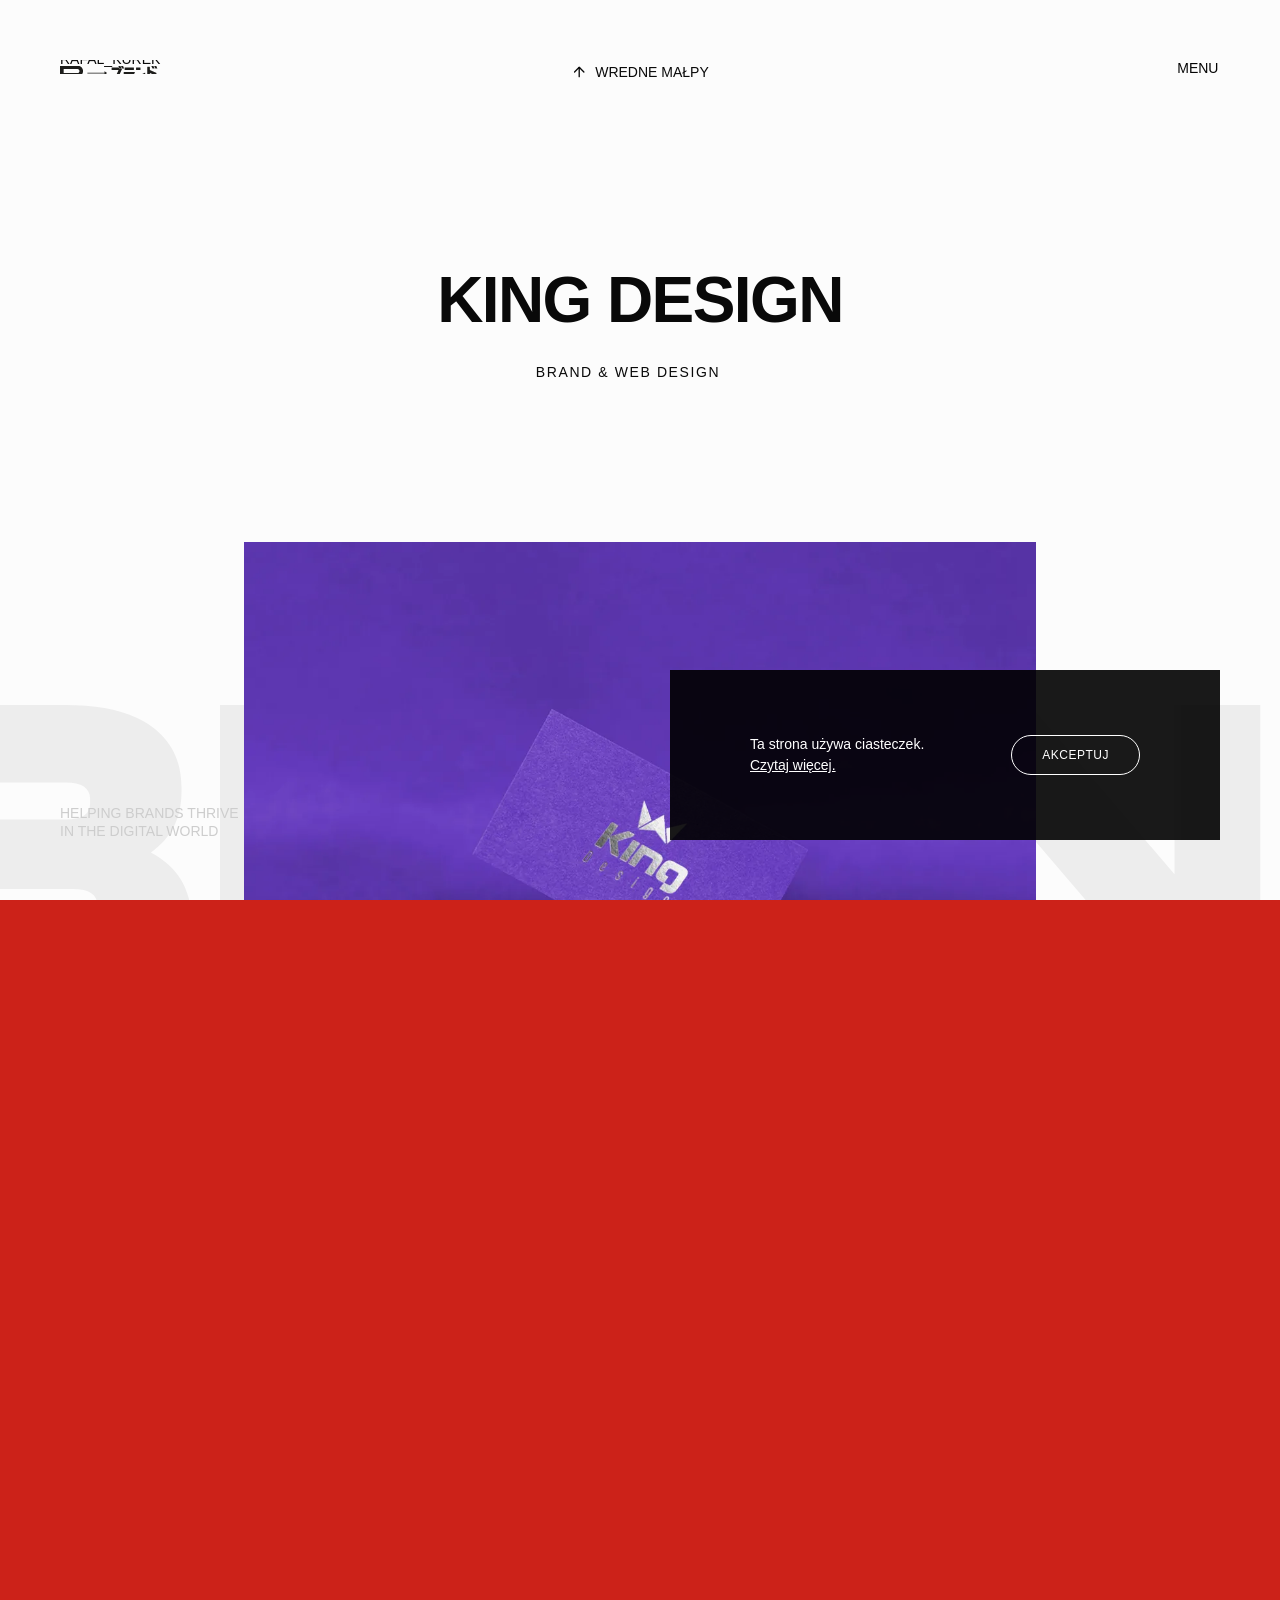
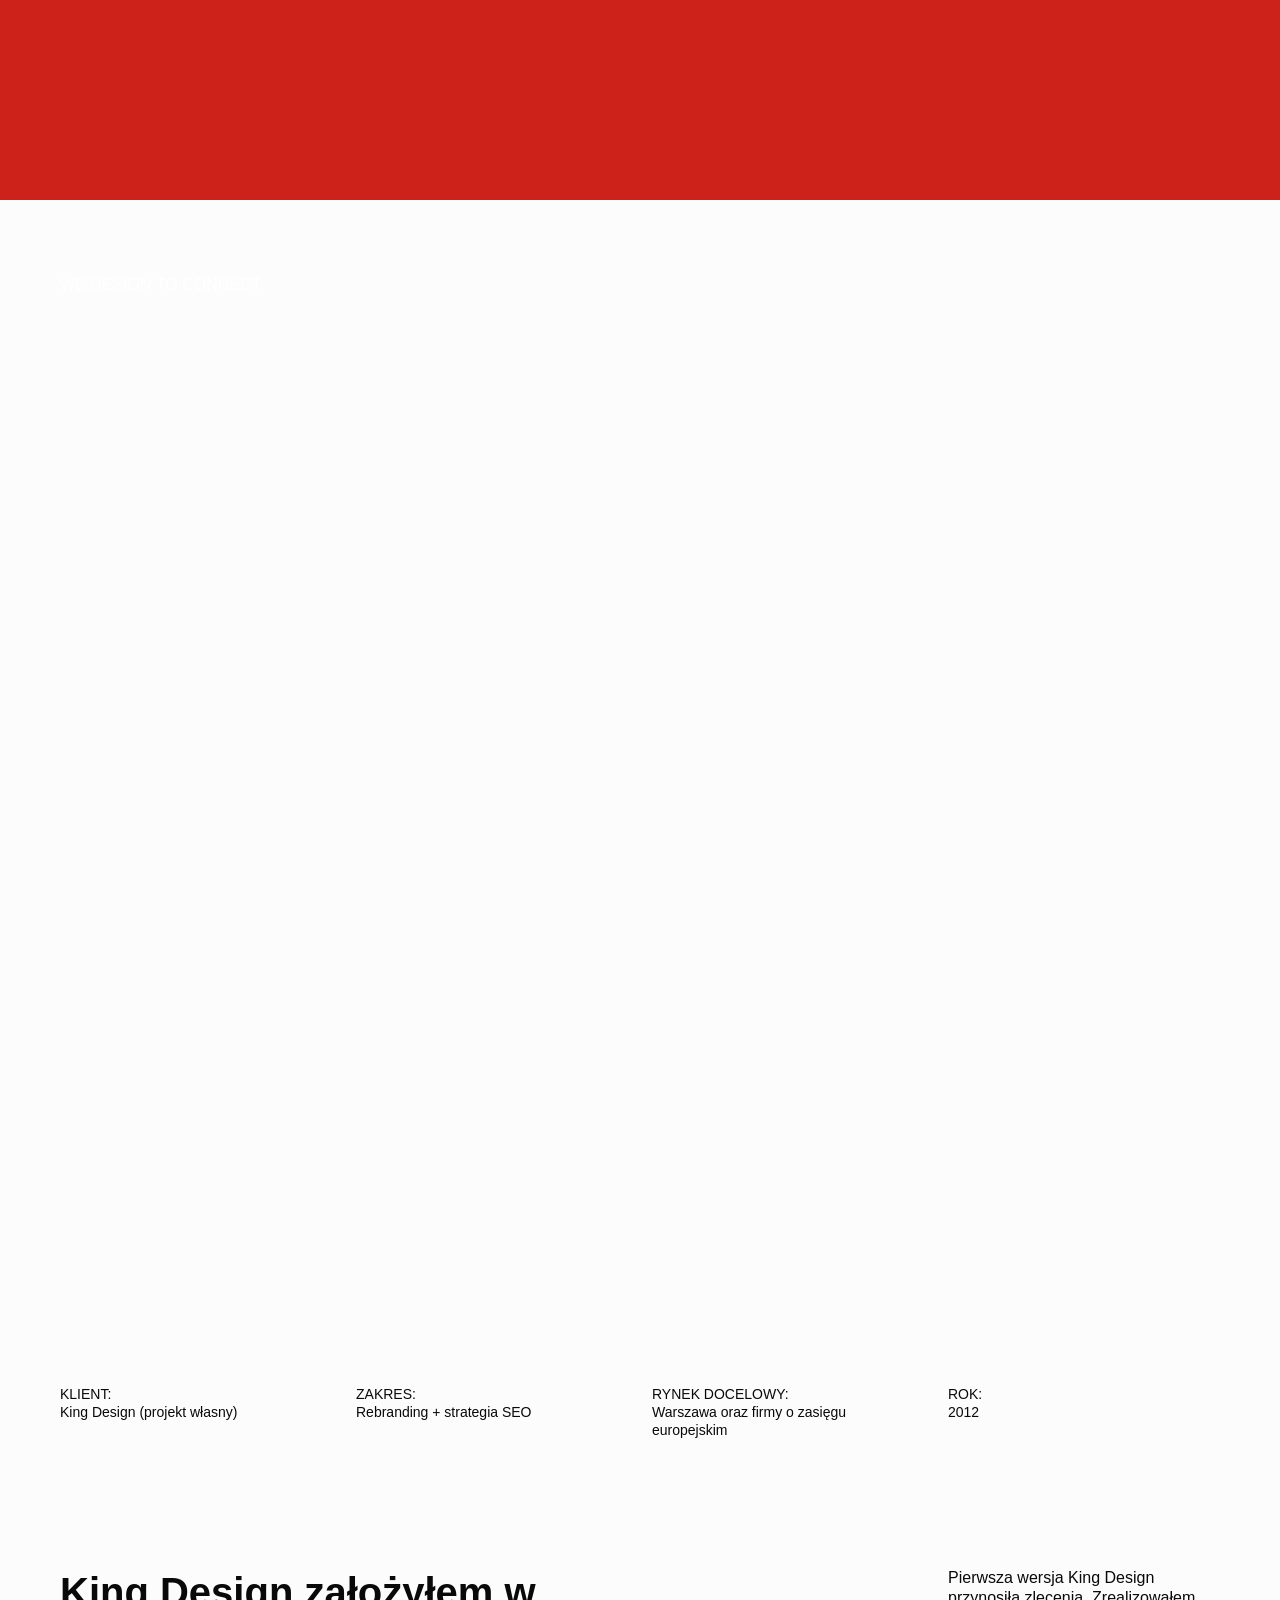
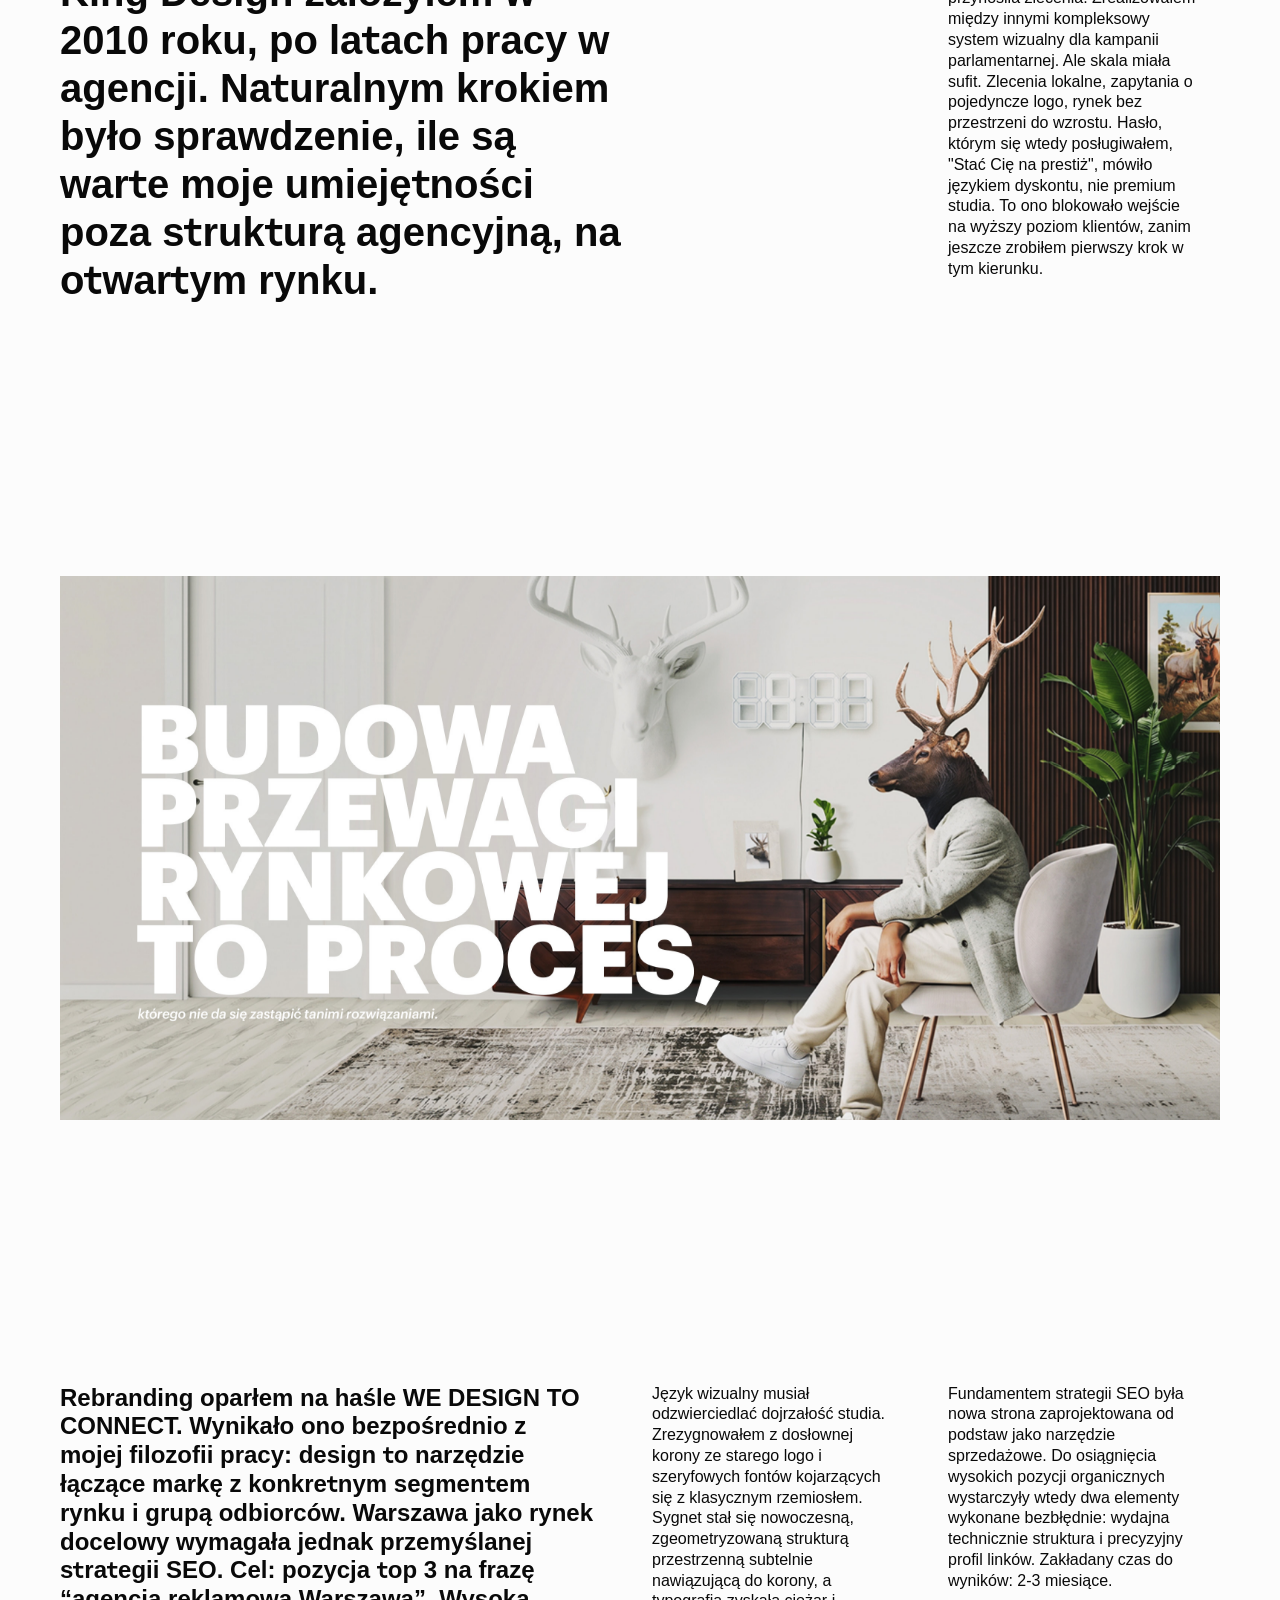
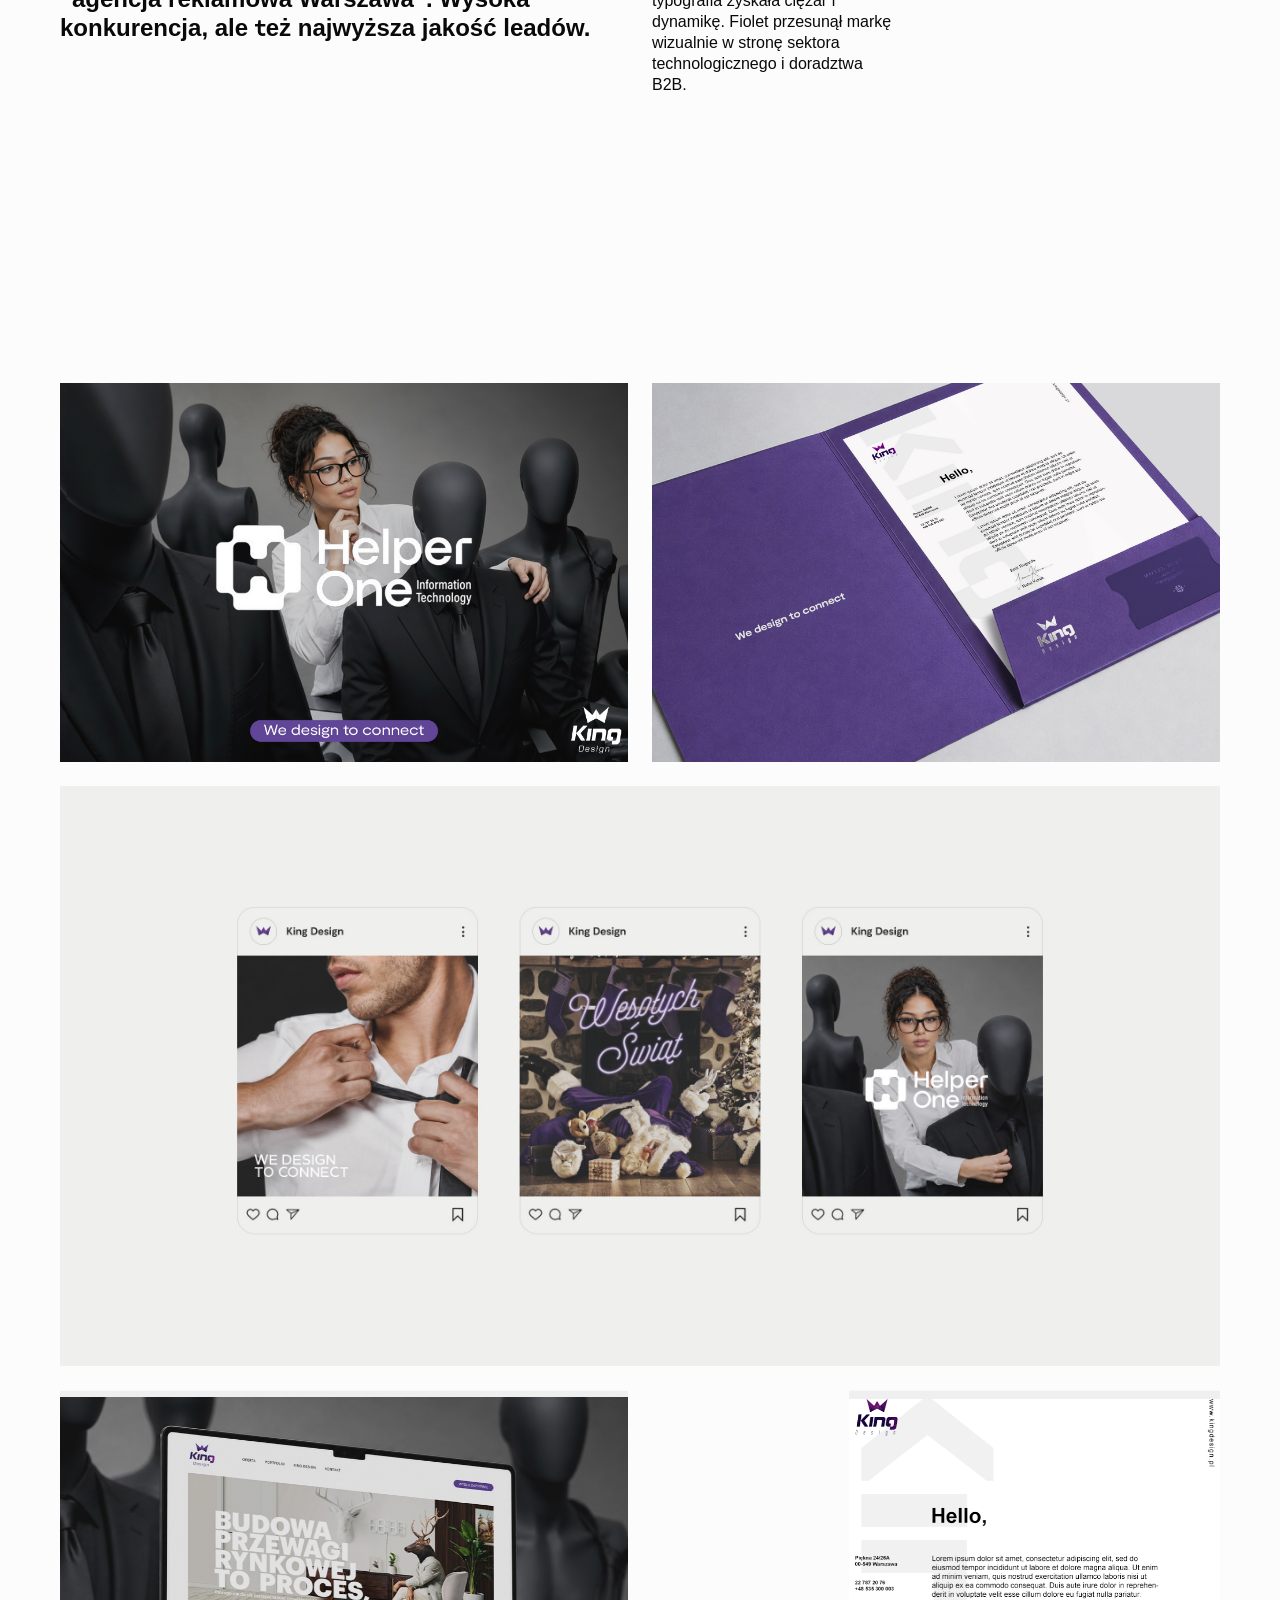
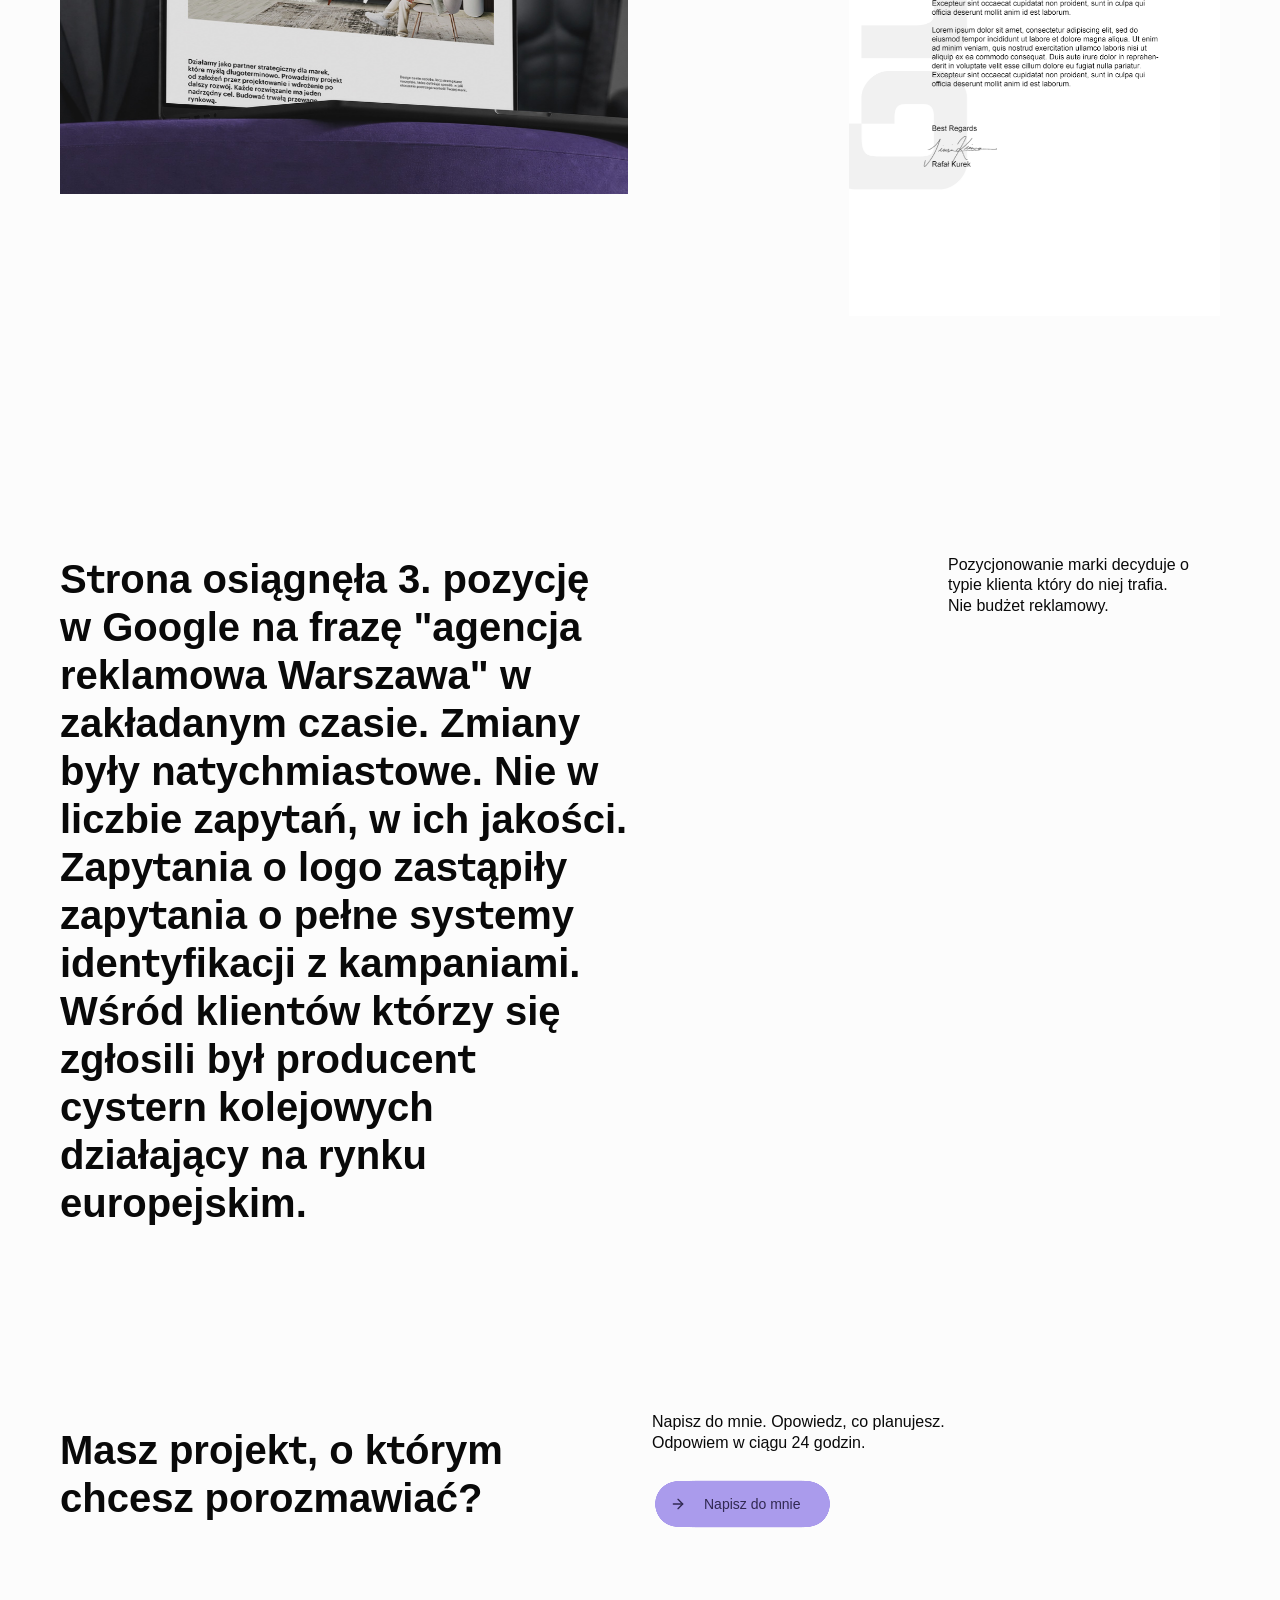
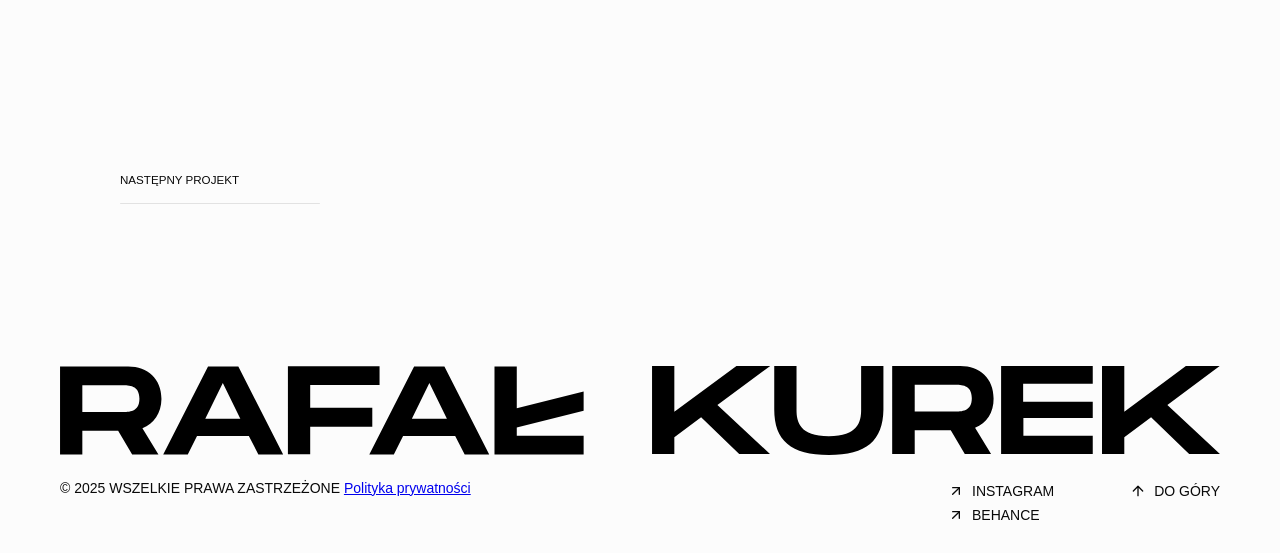
==== commit 35ef6d11: "Optymalizacja pod PageSpeed: strona główna i O mnie - showreel skompresowany (11,8 MB → 6,2 MB), wer" ====
--- a/kingdesign.html
+++ b/kingdesign.html
@@ -4,7 +4,7 @@
     <meta charset="UTF-8">
     <meta name="viewport" content="width=device-width, initial-scale=1.0">
     <title>Rafał Kurek - Brand Designer</title>
-    <link rel="preload" href="webfonts/DesignerSans.otf" as="font" type="font/otf" crossorigin>
+    <link rel="preload" href="webfonts/DesignerSans.woff2" as="font" type="font/woff2" crossorigin>
     <link rel="stylesheet" href="css/variables.css">
     <link rel="stylesheet" href="css/reset-and-typo.css">
     <link rel="stylesheet" href="css/layout.css">
@@ -157,7 +157,7 @@
                             <img src="svg/brand_gray.svg" alt="" class="animated-svg">
                         </div>
                         <div class="hero-image-reveal-mask">
-                            <img src="img/kingdesign01.jpg" alt="Projekt King Design - wizytówka" class="zoom-image">
+                            <img src="img/kingdesign01.webp" alt="Projekt King Design - wizytówka" class="zoom-image">
                         </div>
                     </div>
                     <div class="project-info-box">
@@ -339,12 +339,11 @@
         </main>
     </div>
 
-    <script src="https://cdnjs.cloudflare.com/ajax/libs/gsap/3.12.5/gsap.min.js" defer></script>
-    <script src="https://cdnjs.cloudflare.com/ajax/libs/gsap/3.12.5/ScrollTrigger.min.js" defer></script>
-    <script src="https://unpkg.com/@studio-freight/lenis@1.0.42/dist/lenis.min.js"></script>
-    <script src="https://cdnjs.cloudflare.com/ajax/libs/gsap/3.12.5/ScrollToPlugin.min.js" defer></script>
-    <script src="https://cdnjs.cloudflare.com/ajax/libs/matter-js/0.19.0/matter.min.js"></script>
-    <script src="https://unpkg.com/split-type"></script>
+    <script src="js/vendor/gsap.min.js" defer></script>
+    <script src="js/vendor/ScrollTrigger.min.js" defer></script>
+    <script src="js/vendor/lenis.min.js" defer></script>
+    <script src="js/vendor/ScrollToPlugin.min.js" defer></script>
+    <script src="js/vendor/split-type.min.js" defer></script>
     <script src="js/script.js" defer></script>
 
     <svg style="position: absolute; width: 0; height: 0; pointer-events: none;">
--- a/css/variables.css
+++ b/css/variables.css
@@ -1,6 +1,6 @@
 @font-face {
     font-family: 'DesignerSans';
-    src: url('../webfonts/DesignerSans.otf');
+    src: url('../webfonts/DesignerSans.woff2') format('woff2'), url('../webfonts/DesignerSans.otf') format('opentype');
     font-display: swap;
 }
 
--- a/css/gallery-layered.css
+++ b/css/gallery-layered.css
@@ -582,8 +582,8 @@
     width: 100%;
     height: 100%;
     background-color: currentColor;
-    -webkit-mask-image: url('svg/arrow-right.svg');
-    mask-image: url('svg/arrow-right.svg');
+    -webkit-mask-image: url('../svg/arrow-right.svg');
+    mask-image: url('../svg/arrow-right.svg');
     -webkit-mask-size: contain;
     mask-size: contain;
     -webkit-mask-repeat: no-repeat;
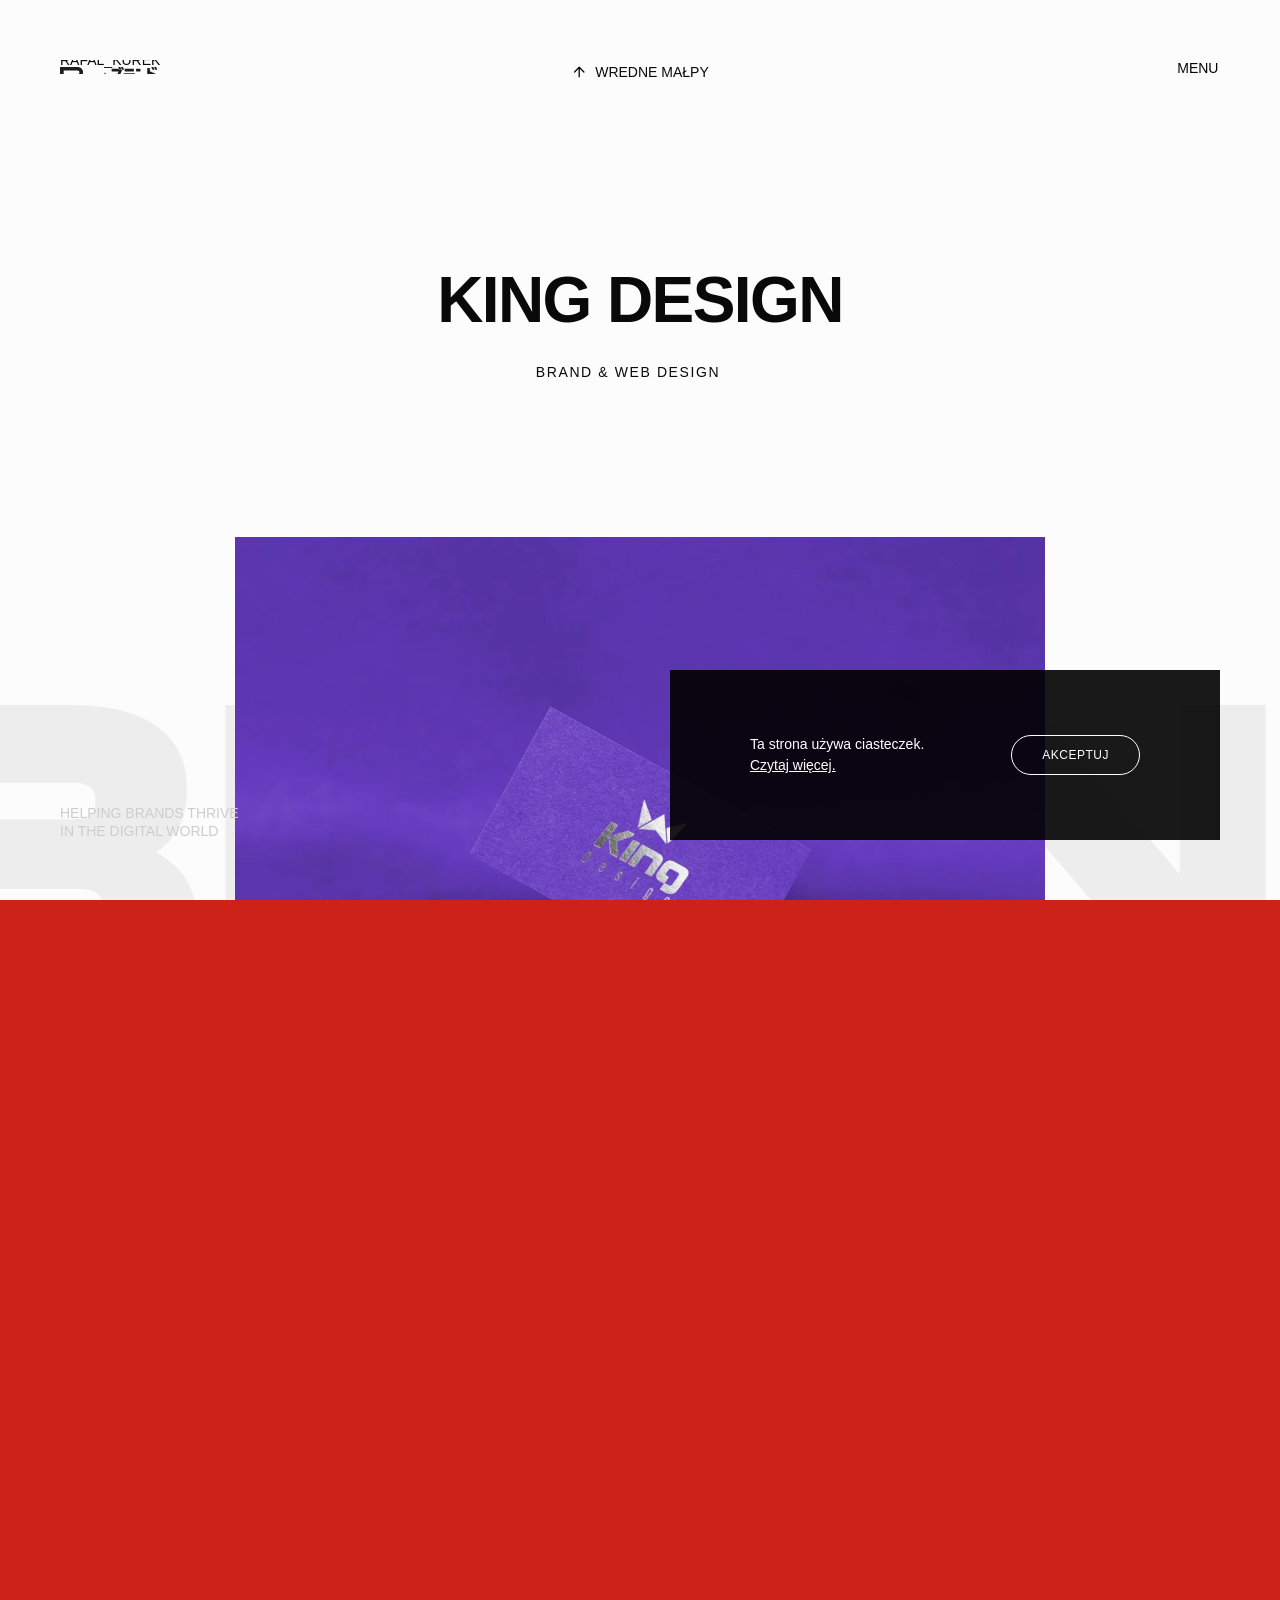
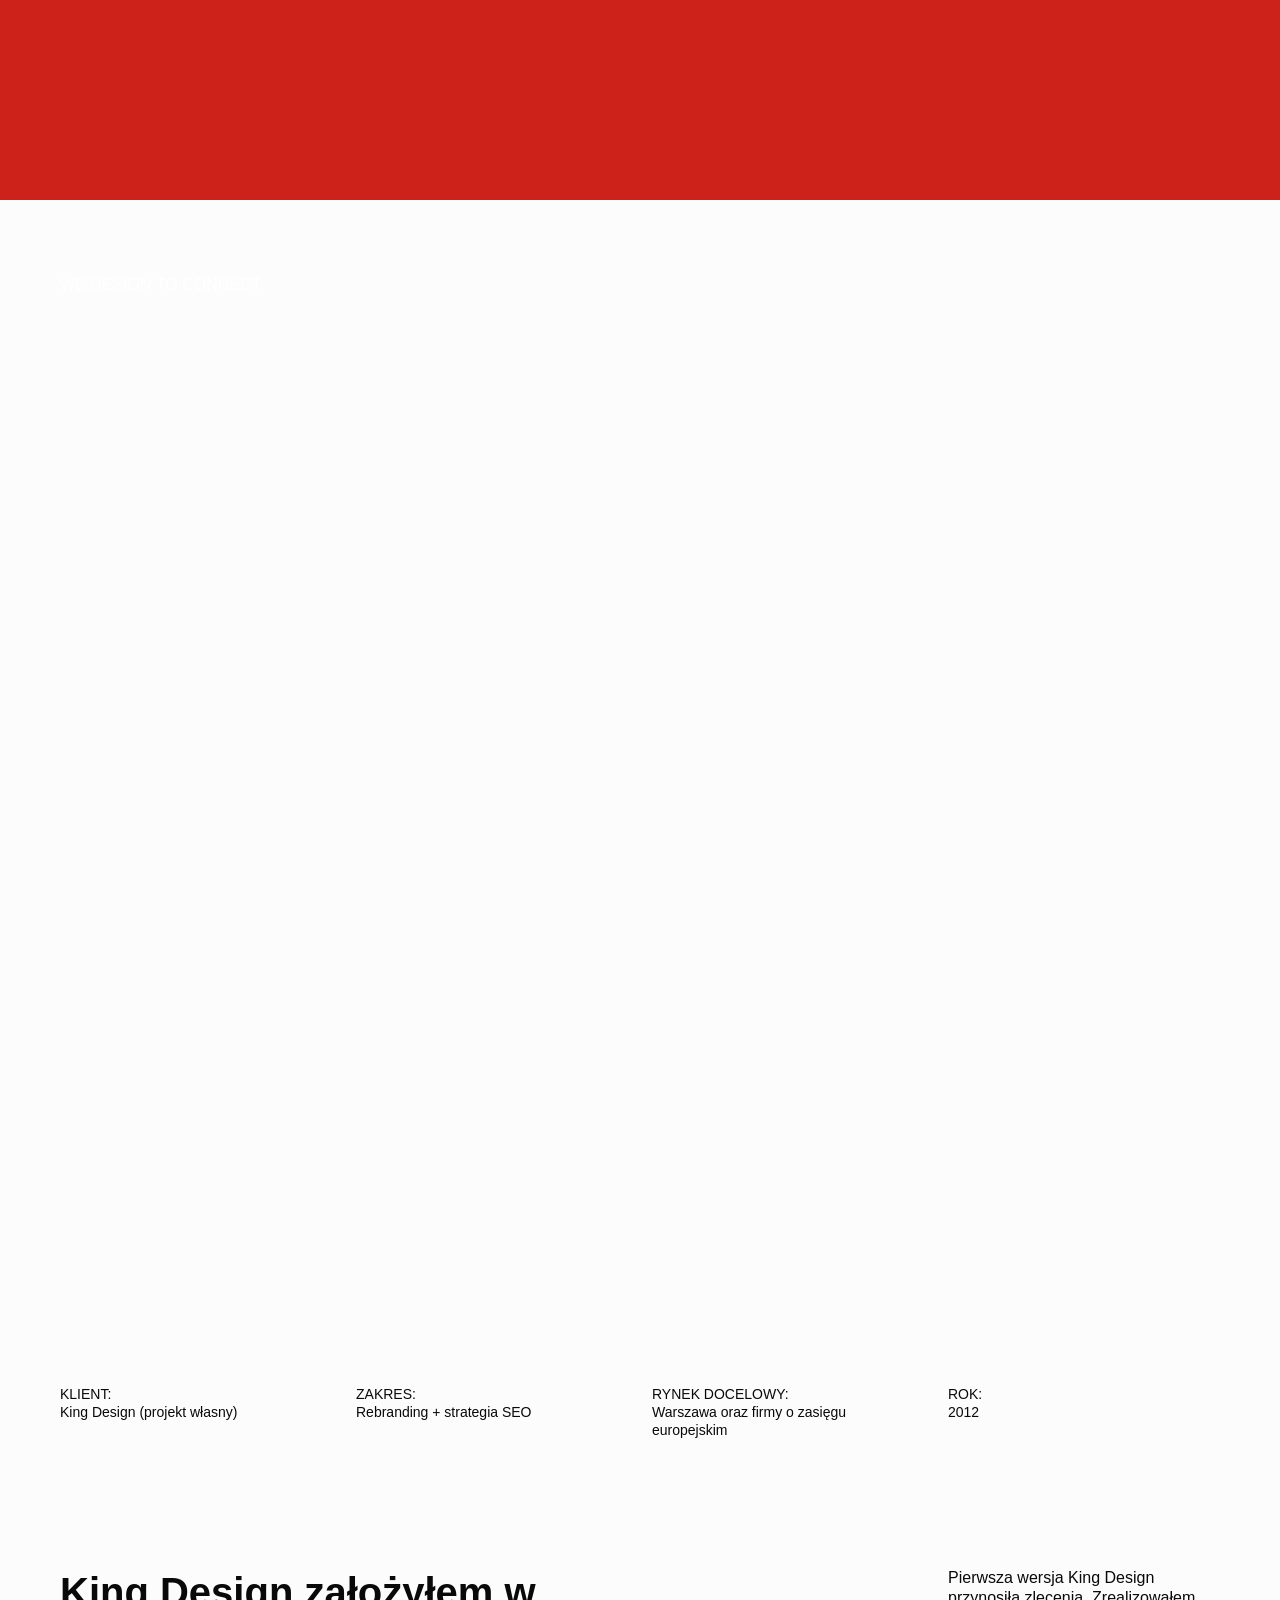
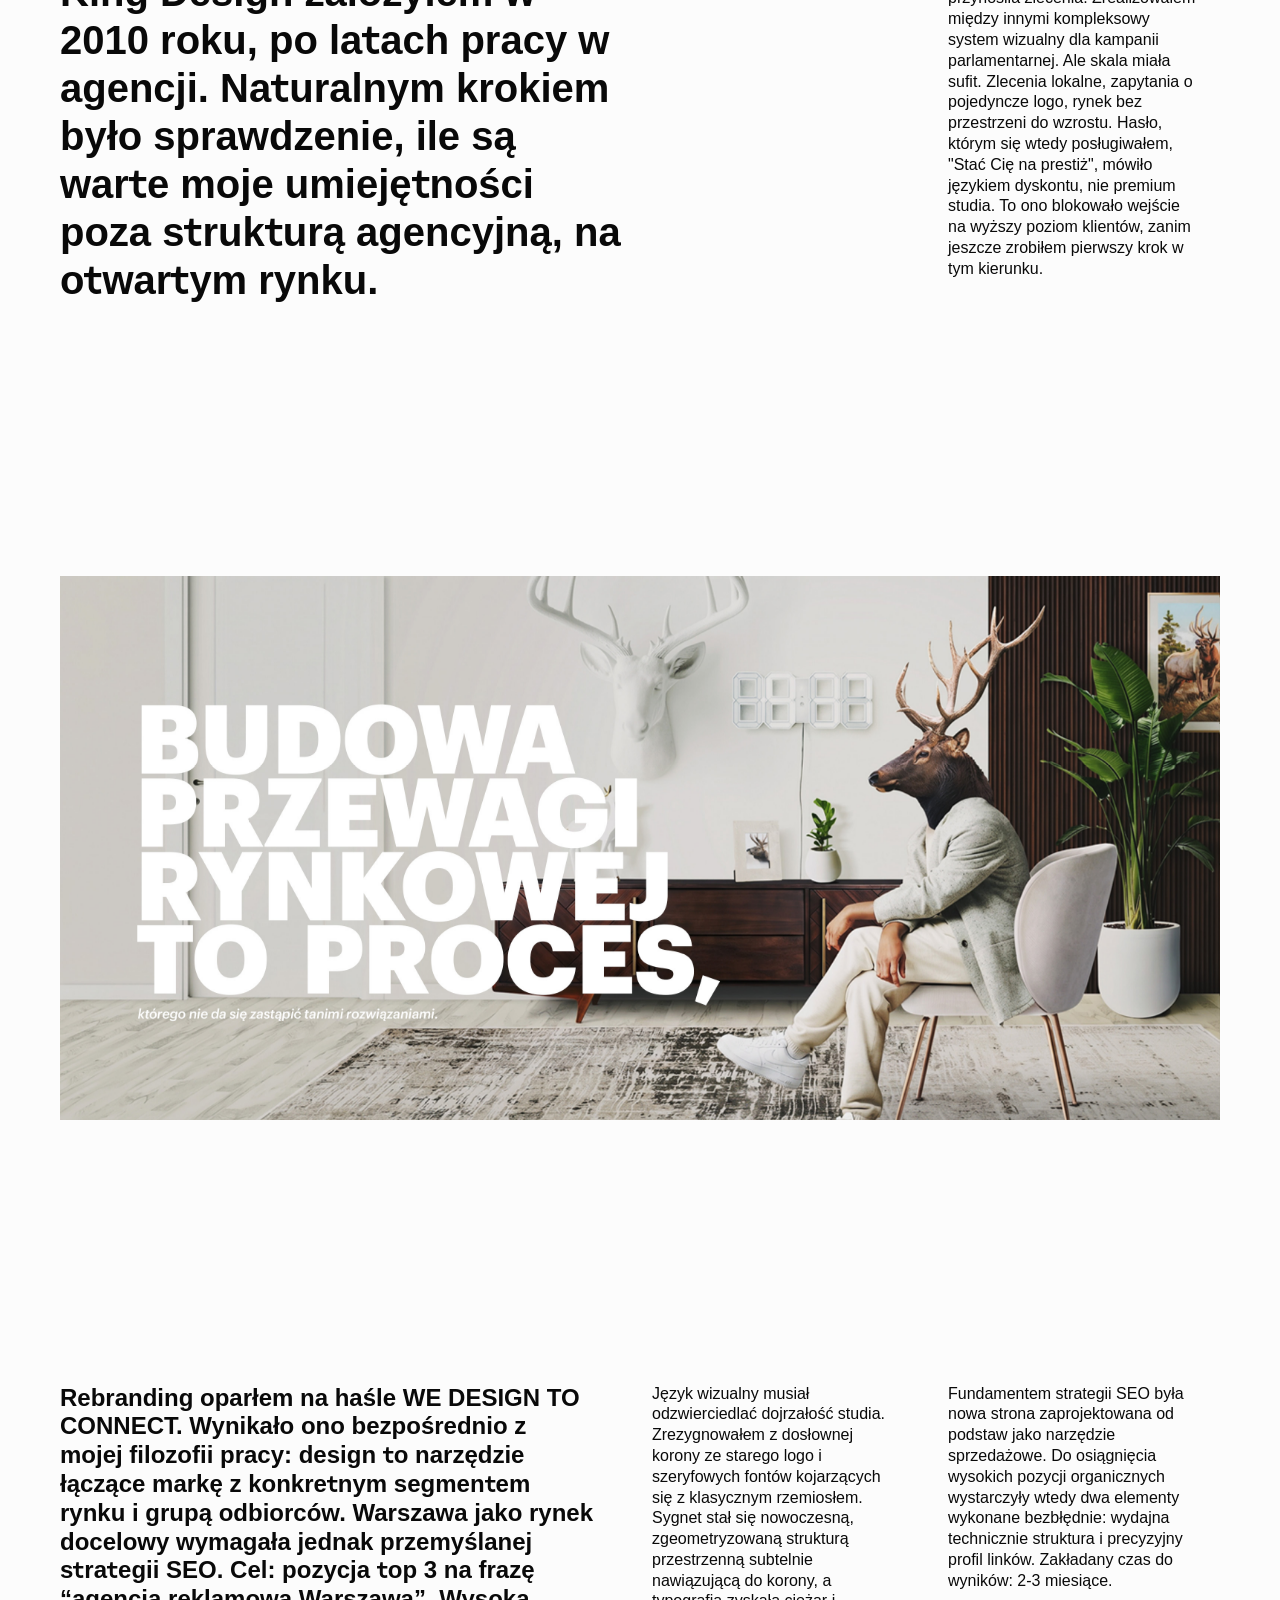
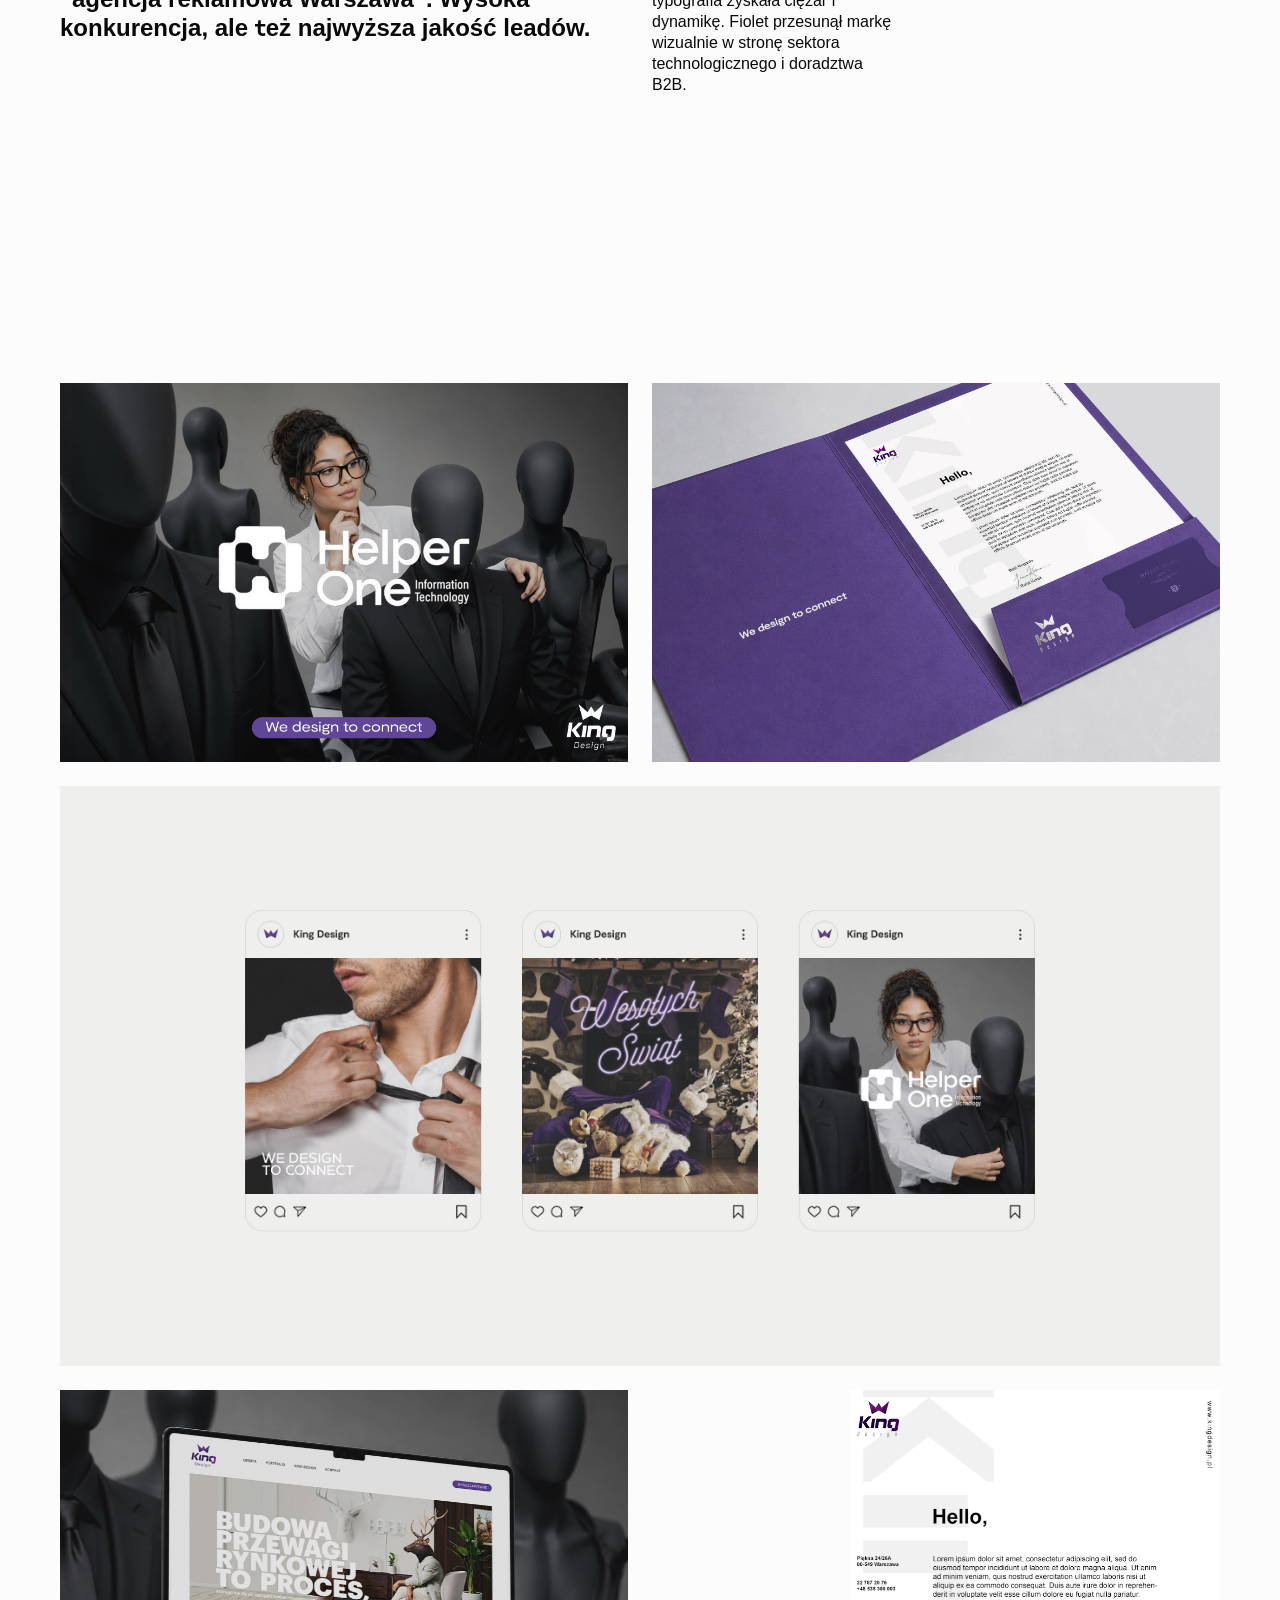
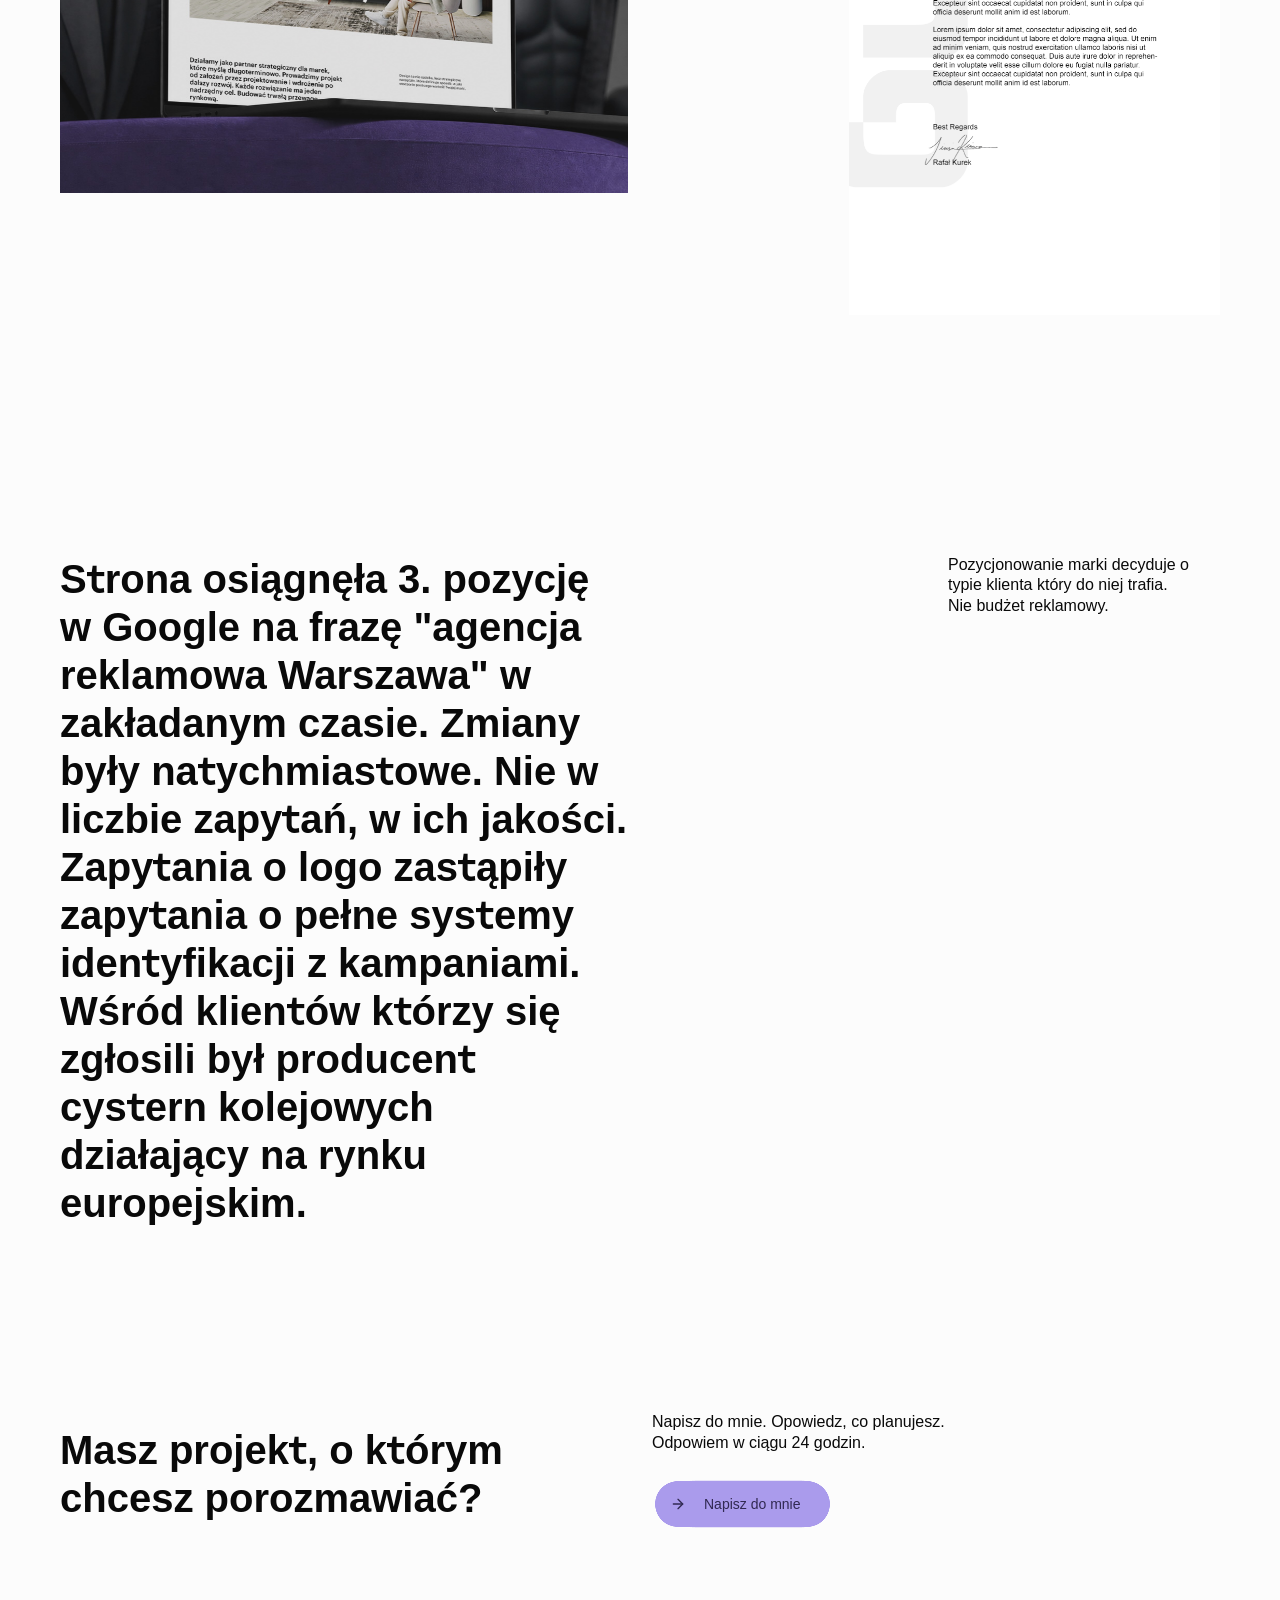
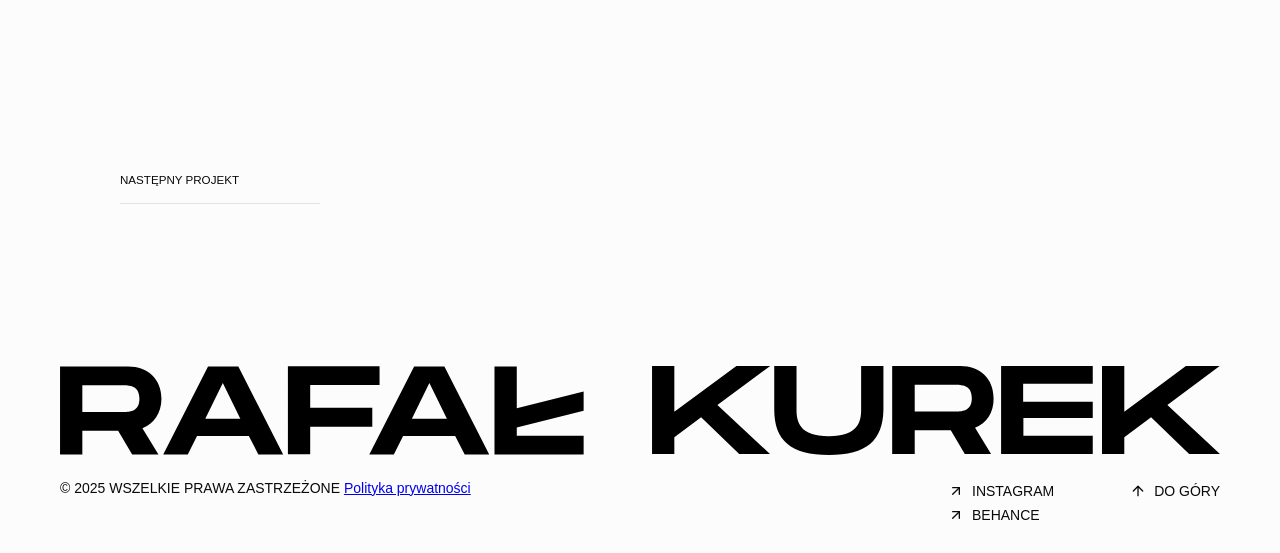
==== commit f264a7ed: "Naprawa kursora „Przewiń w dół”, font Satoshi z Fontshare, usunięcie martwego tła Kursor zostawał na" ====
--- a/kingdesign.html
+++ b/kingdesign.html
@@ -5,6 +5,9 @@
     <meta name="viewport" content="width=device-width, initial-scale=1.0">
     <title>Rafał Kurek - Brand Designer</title>
     <link rel="preload" href="webfonts/DesignerSans.woff2" as="font" type="font/woff2" crossorigin>
+    <link rel="preconnect" href="https://api.fontshare.com">
+    <link rel="preconnect" href="https://cdn.fontshare.com" crossorigin>
+    <link rel="stylesheet" href="https://api.fontshare.com/v2/css?f[]=satoshi@400,500,700&display=swap">
     <link rel="stylesheet" href="css/variables.css">
     <link rel="stylesheet" href="css/reset-and-typo.css">
     <link rel="stylesheet" href="css/layout.css">
@@ -166,7 +169,7 @@
                 </section>
             </div>
 
-            <section data-header-text="" class="sticky-background-section scroll-section section section-light grid-row" data-logo-theme="light" style="background-image: url('img/tlo01.jpg');">
+            <section data-header-text="" class="sticky-background-section scroll-section section section-light grid-row" data-logo-theme="light">
                 <div class="sto_w_sticky">
                     <div class="sticky-text-img">
                         <p>WE DESIGN TO CONNECT</p>
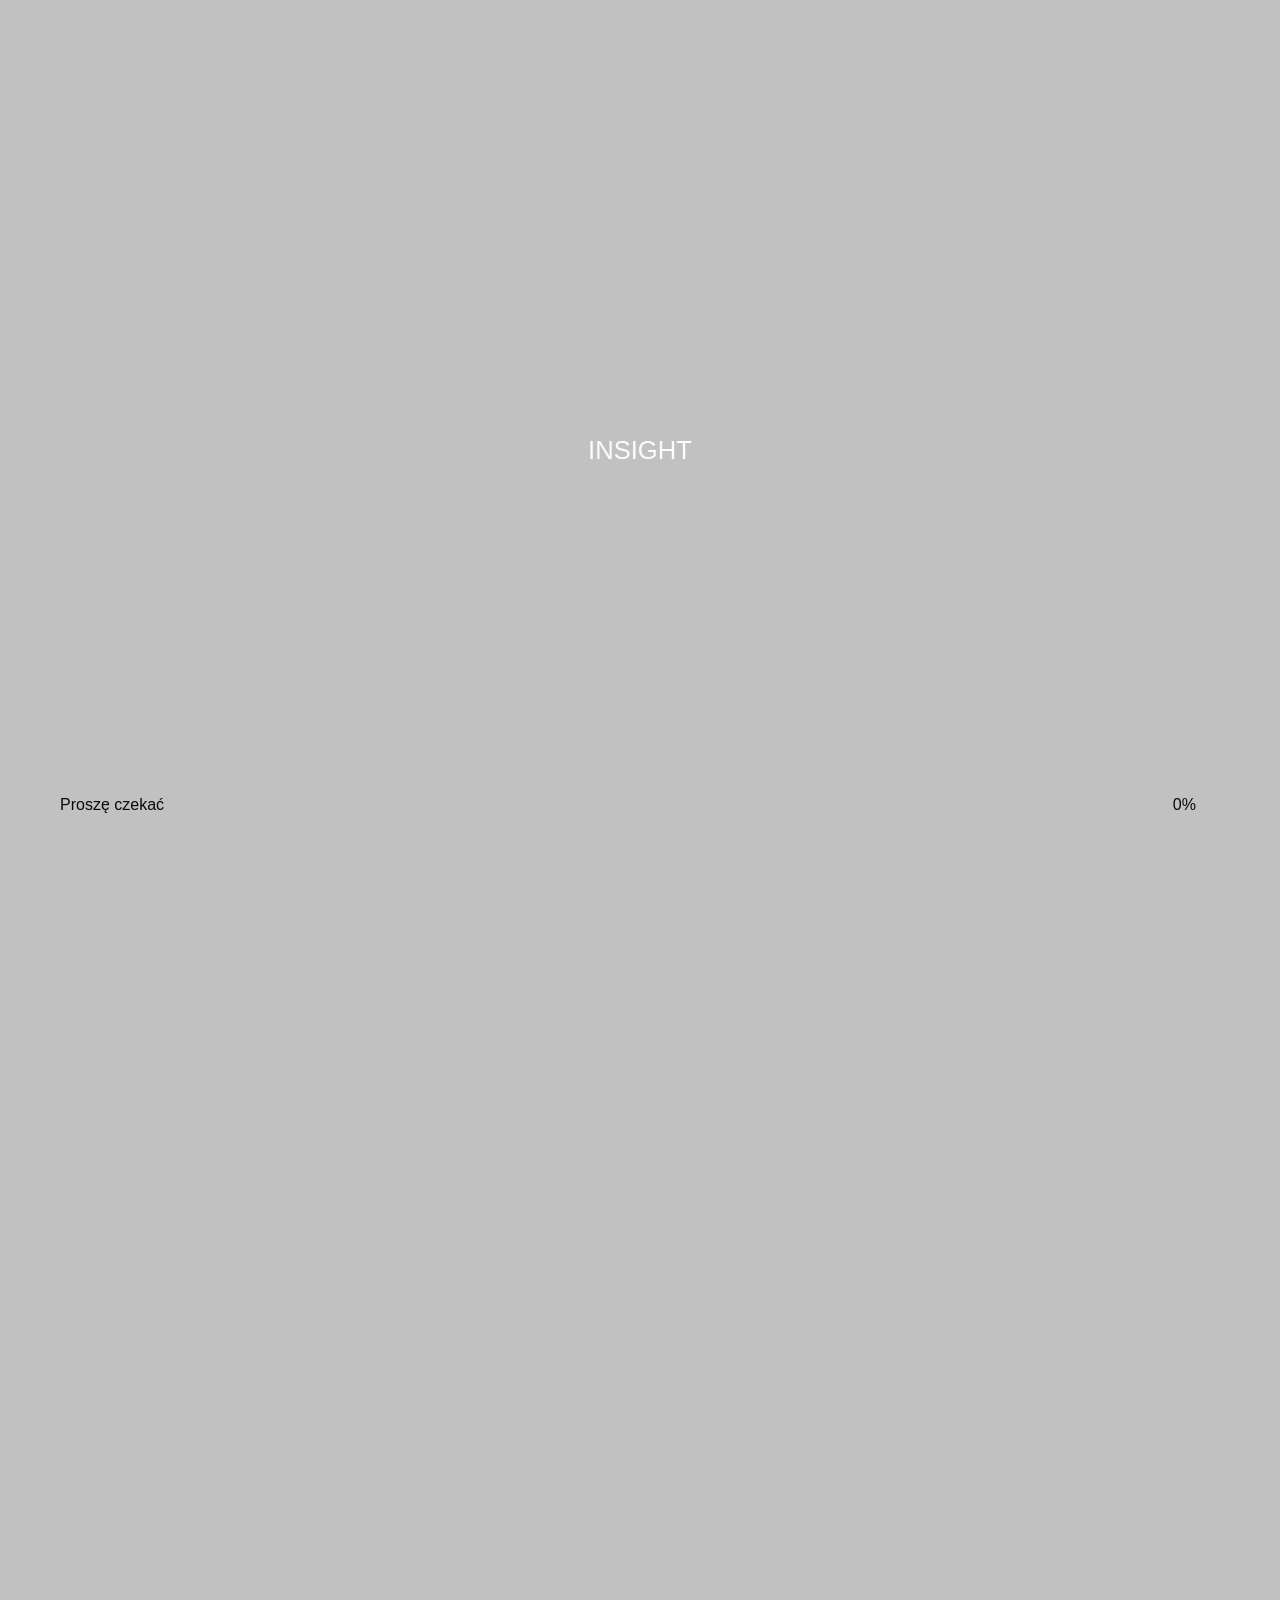
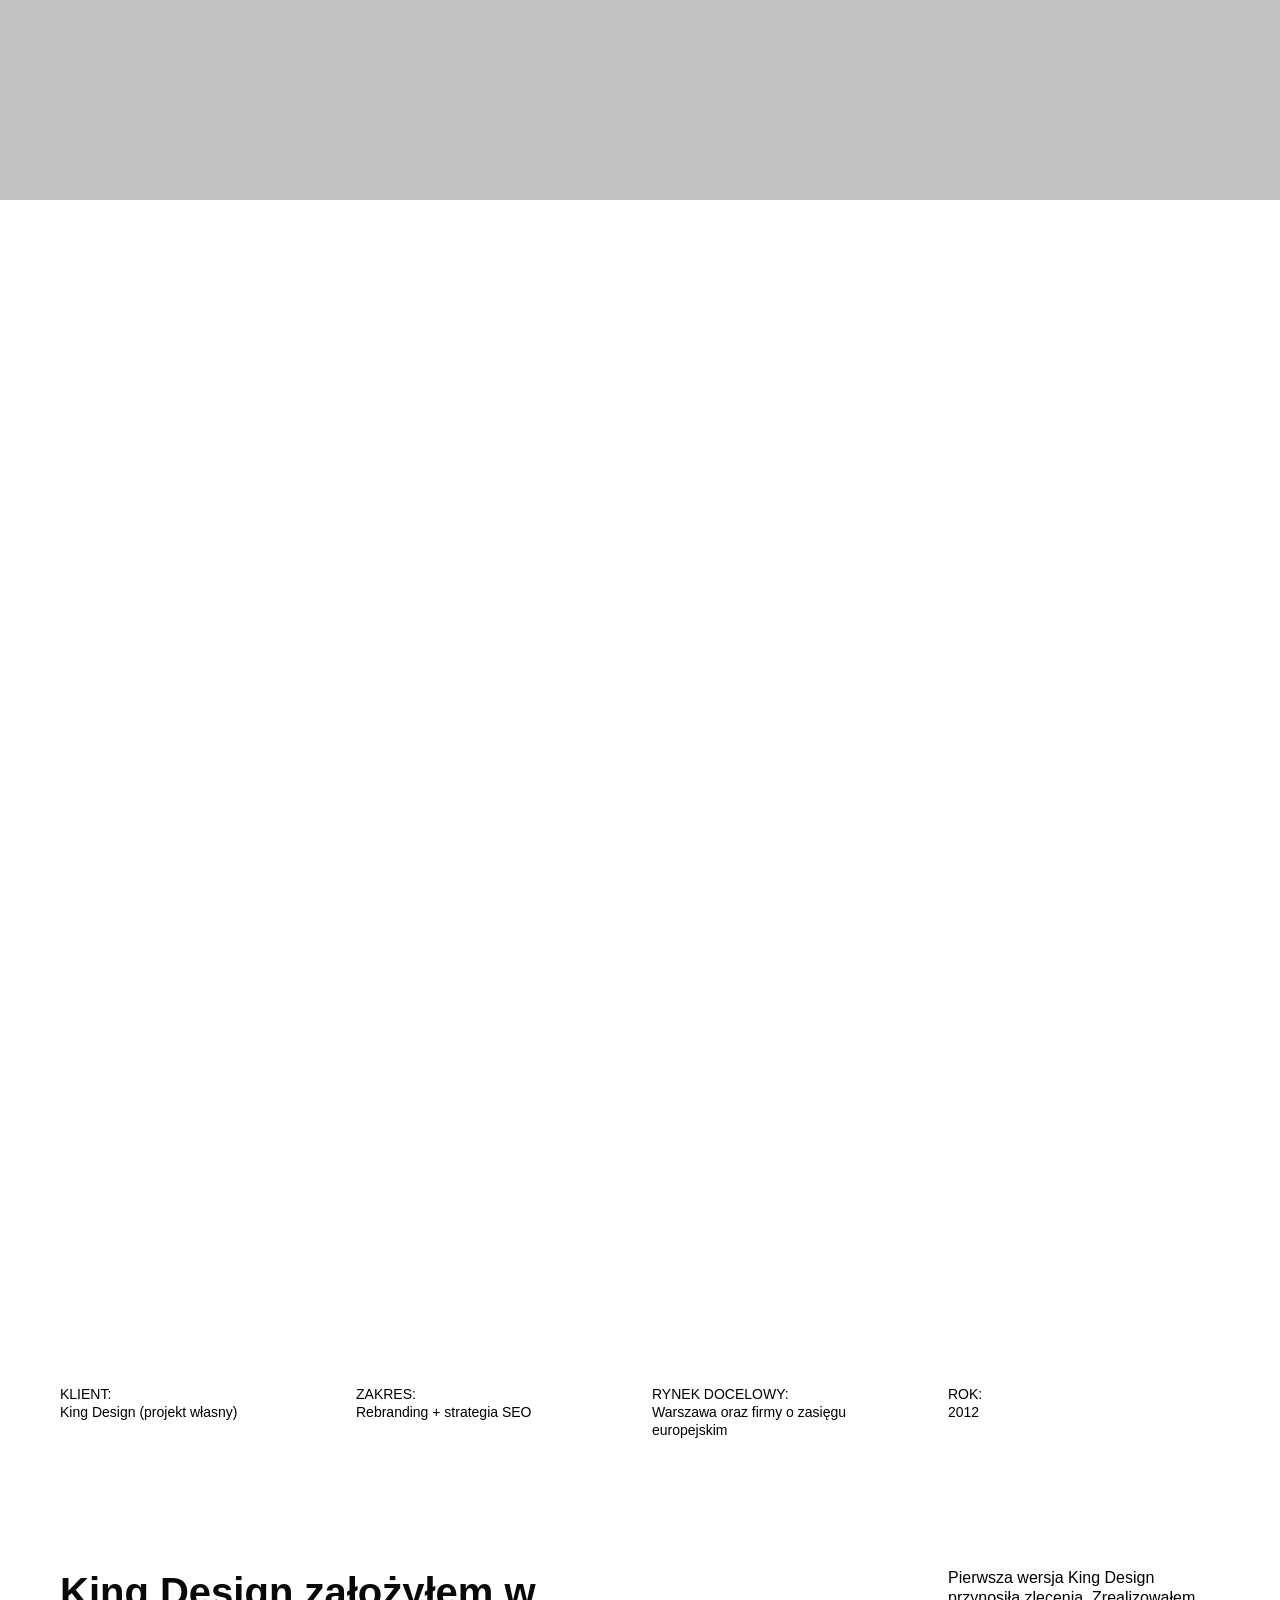
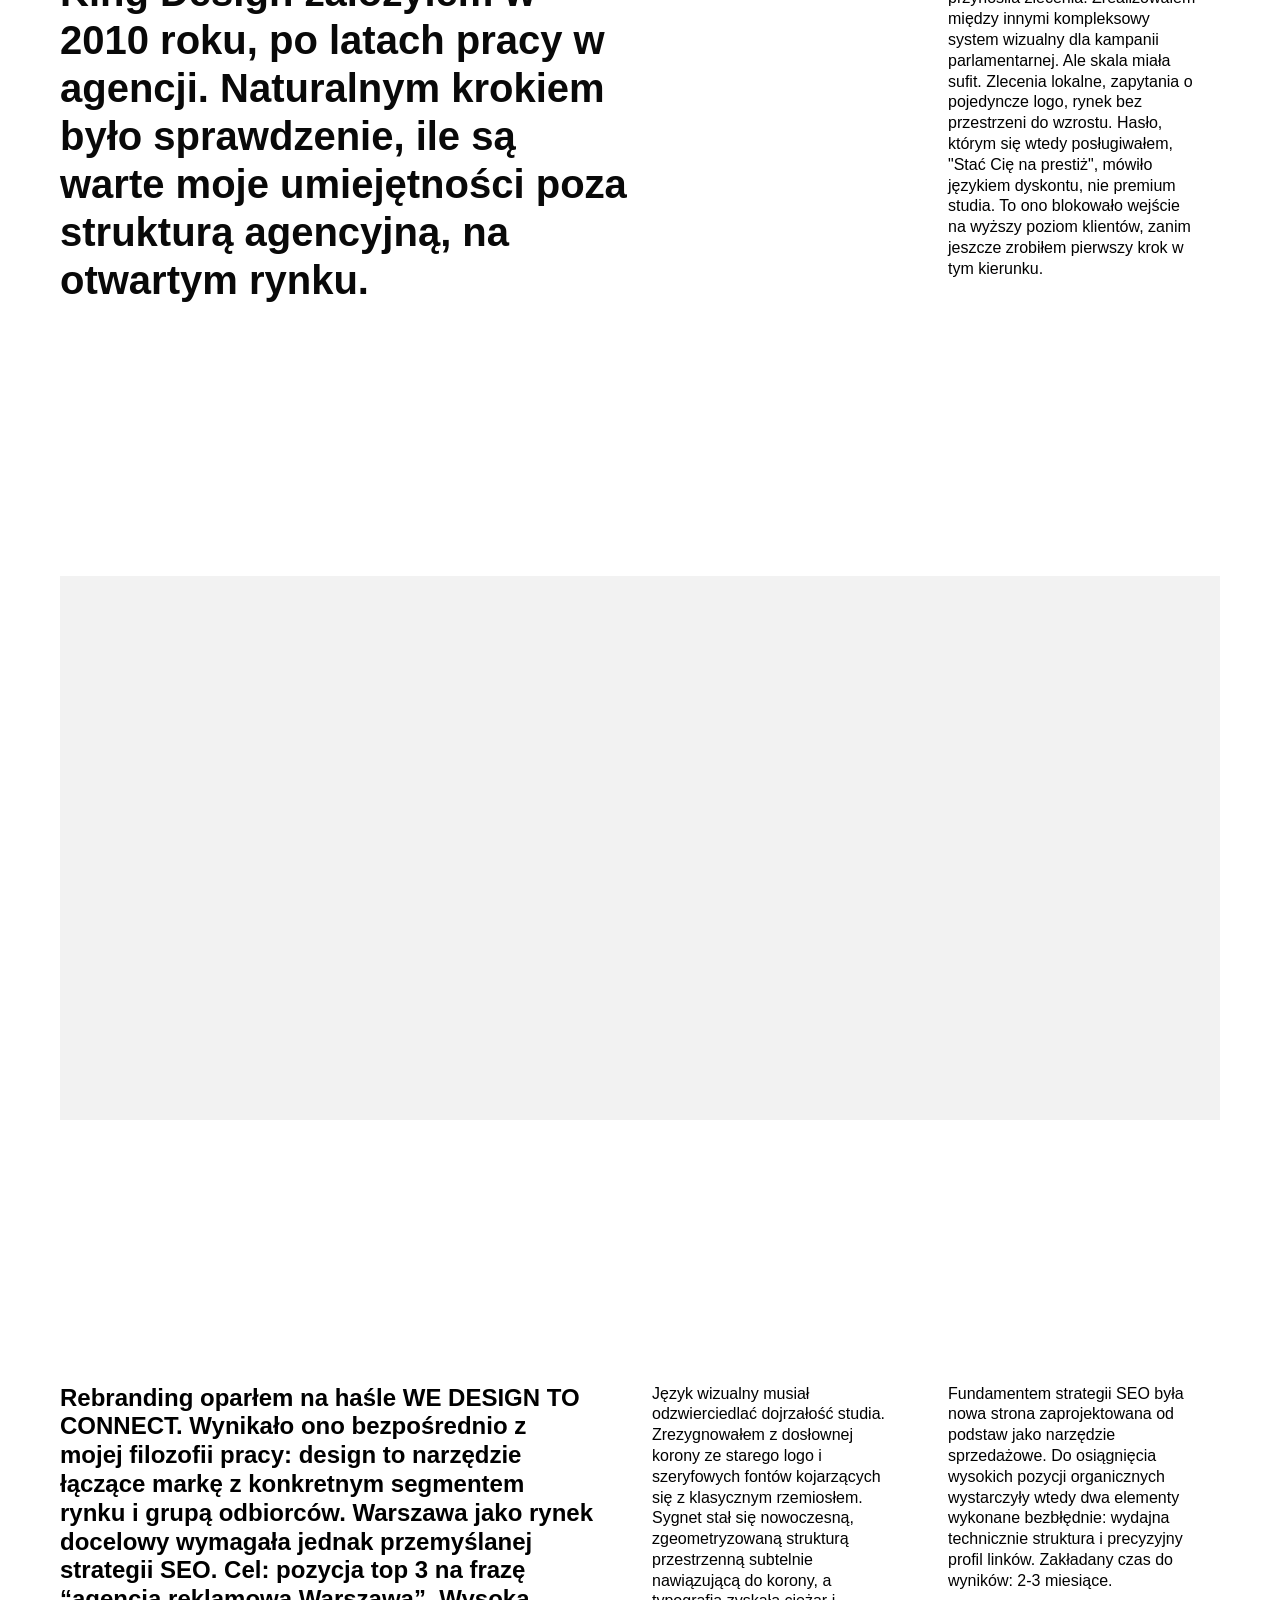
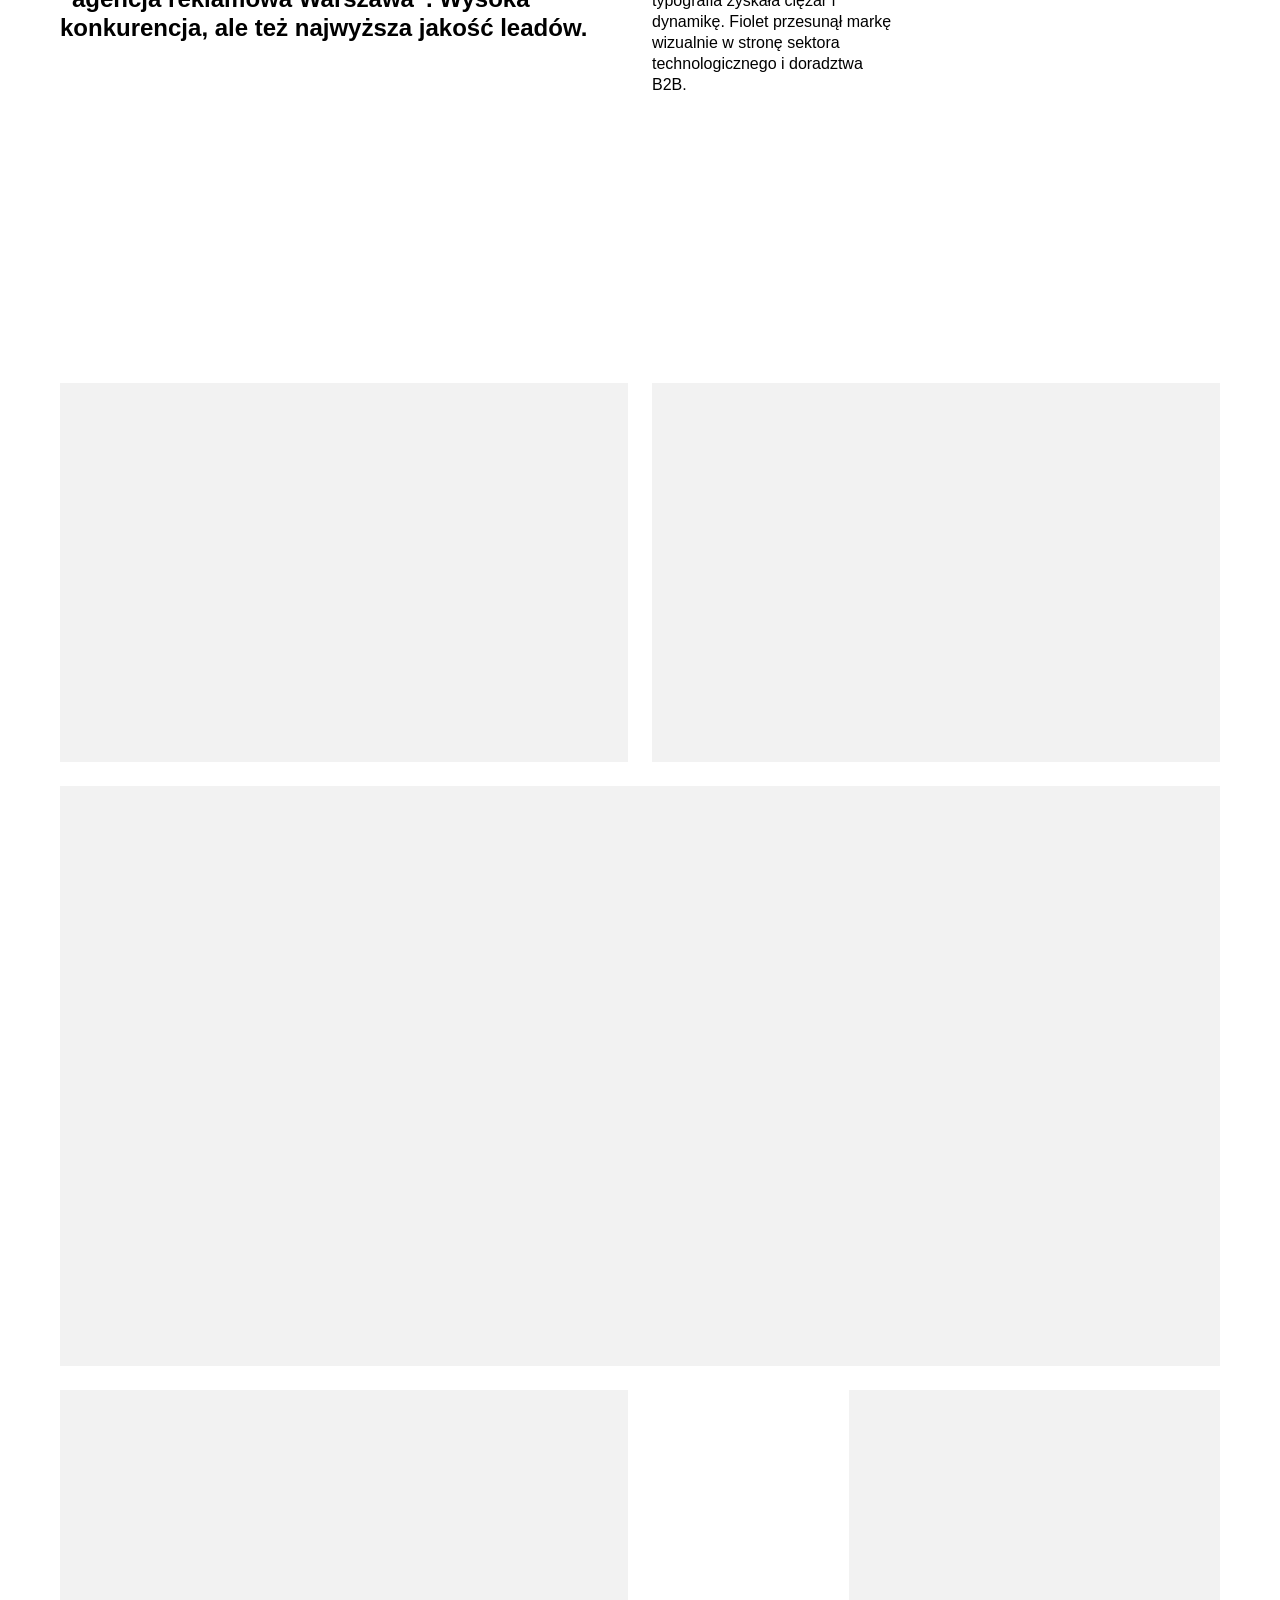
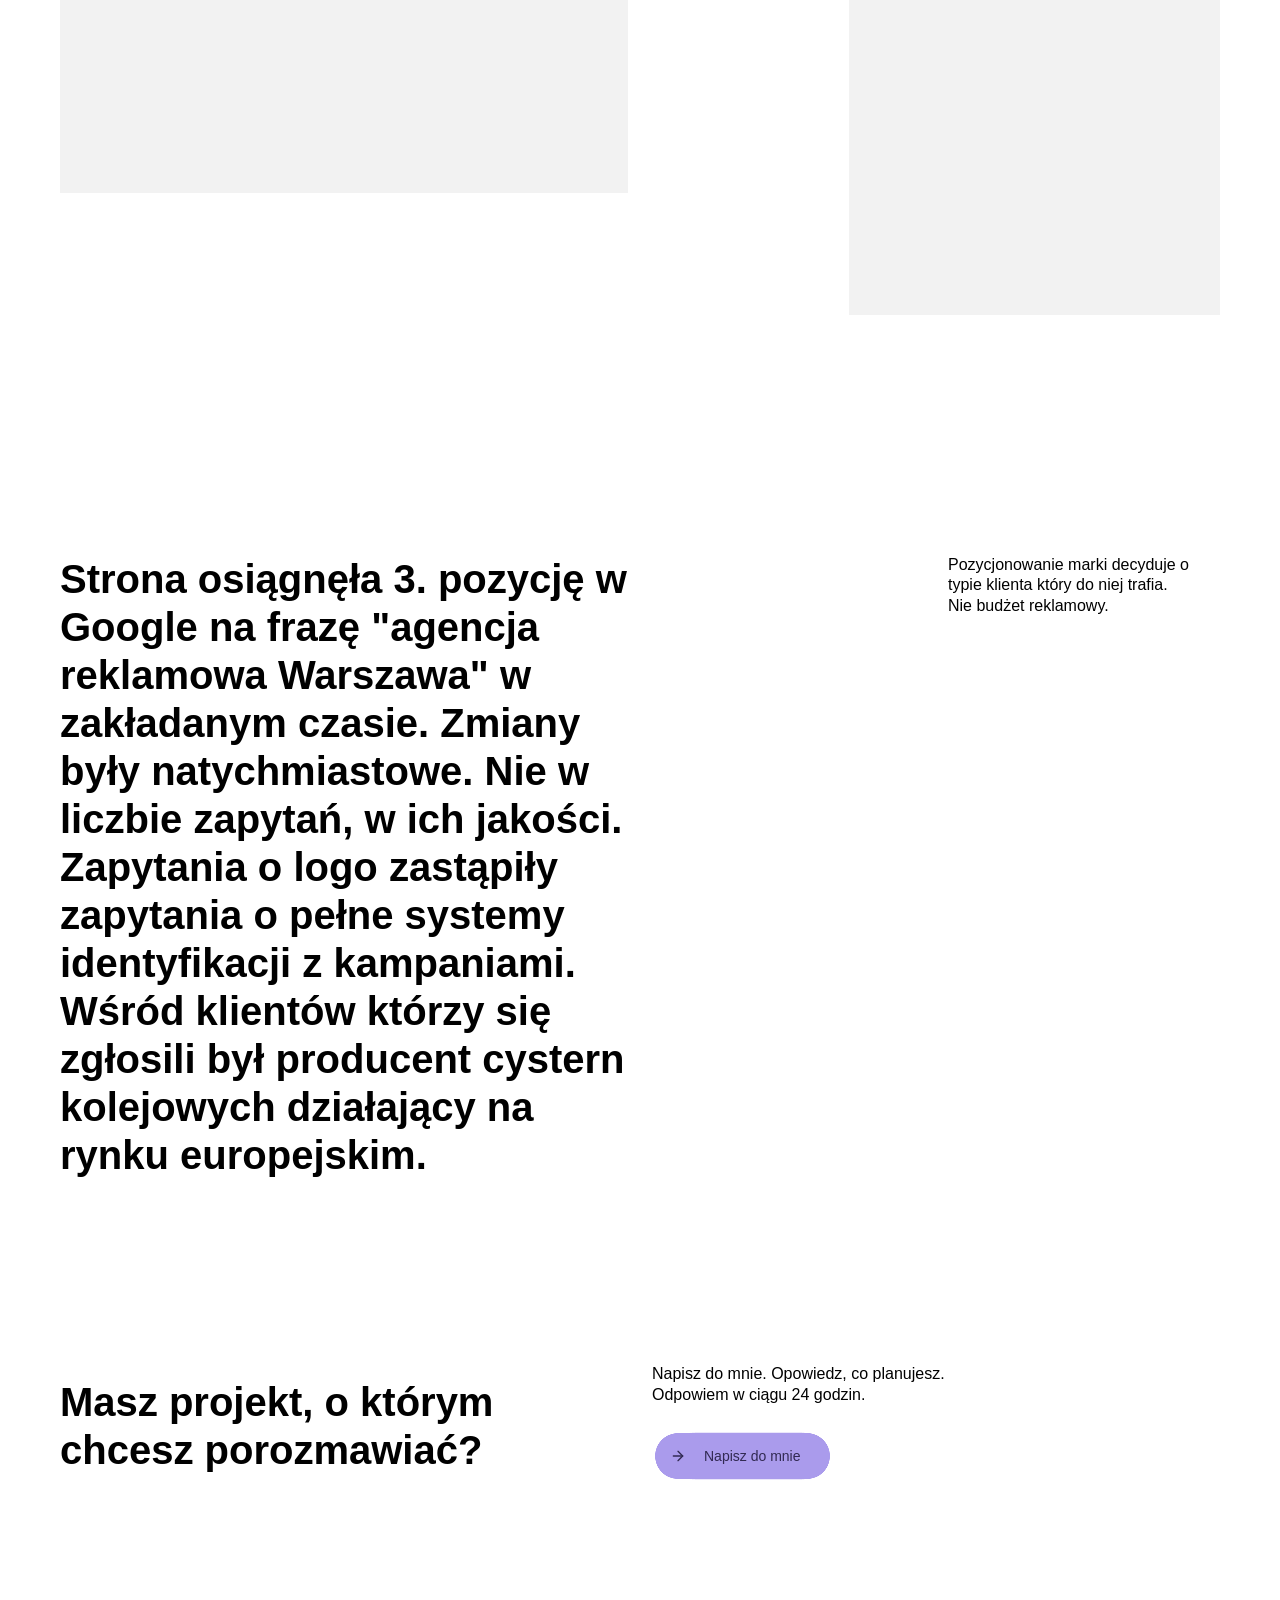
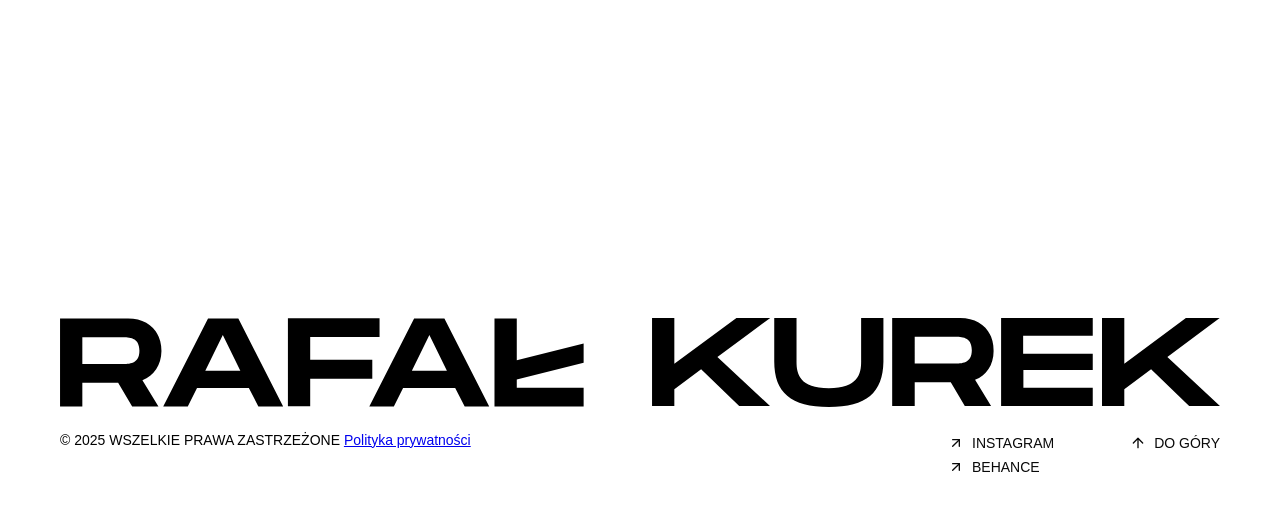
==== commit 716430ef: "Add files via upload" ====
--- a/kingdesign.html
+++ b/kingdesign.html
@@ -1,366 +1,367 @@
-<!DOCTYPE html>
-<html lang="pl">
-<head>
-    <meta charset="UTF-8">
-    <meta name="viewport" content="width=device-width, initial-scale=1.0">
-    <title>Rafał Kurek - Brand Designer</title>
-    <link rel="preload" href="webfonts/DesignerSans.woff2" as="font" type="font/woff2" crossorigin>
-    <link rel="preconnect" href="https://api.fontshare.com">
-    <link rel="preconnect" href="https://cdn.fontshare.com" crossorigin>
-    <link rel="stylesheet" href="https://api.fontshare.com/v2/css?f[]=satoshi@400,500,700&display=swap">
-    <link rel="stylesheet" href="css/variables.css">
-    <link rel="stylesheet" href="css/reset-and-typo.css">
-    <link rel="stylesheet" href="css/layout.css">
-    <link rel="stylesheet" href="css/components.css">
-    <link rel="stylesheet" href="css/sections.css">
-    <link rel="stylesheet" href="css/gallery-layered.css">
-</head>
-<body>
-
-    <div class="page-transition-overlay"></div>
-
-    <div class="preloader" style="--preloader-bg: #c1c1c1; --preloader-purple: #614697;">
-        <div class="preloader-layer preloader-layer--purple"></div>
-        <div class="preloader-layer preloader-layer--main">
-            <div class="preloader-content">
-                <div class="preloader-words">
-                    <span class="word active">INSIGHT</span>
-                    <span class="word">STRATEGY</span>
-                    <span class="word">CREATE</span>
-                    <span class="word">IMPACT</span>
-                </div>
-                <div class="preloader-status">
-                    <p class="czarne">Proszę czekać</p>
-                    <p class="czarne"><span id="percentage">0</span>%</p>
-                </div>
-            </div>
-        </div>
-    </div>
-
-    <div class="logo-mask-container">
-        <div class="logo-inner-wrapper">
-            <a href="/" aria-label="Strona główna">
-                <span class="logo-type logo-full">RAFAL_KUREK</span>
-                <img src="svg/logo-short-black.svg" alt="Logo RK" class="logo-svg logo-short">
-            </a>
-        </div>
-    </div>
-
-    <div class="logo-mask-container logo-white-version">
-        <div class="logo-inner-wrapper">
-            <a href="/" aria-label="Strona główna">
-                <span class="logo-type logo-full">RAFAL_KUREK</span>
-                <img src="svg/logo-short-white.svg" alt="" class="logo-svg logo-short">
-            </a>
-        </div>
-    </div>
-
-    <div class="logo-text-container">
-        <p class="logo-descriptor"></p>
-    </div>
-
-    <div class="scroll-progress-indicator"></div>
-    <div class="scroll-progress-percentage">
-        <span id="scroll-percentage-value">0</span>%
-    </div>
-
-    <div class="custom-scrollbar">
-        <div class="scrollbar-thumb"></div>
-    </div>
-
-    <button class="menu-toggle-btn" aria-label="Przełącz nawigację" aria-controls="menu-overlay" aria-expanded="false">
-        <div class="menu-toggle-label-wrapper">
-            <div class="menu-toggle-label-inner">
-                <span class="menu-toggle-label-closed">MENU</span>
-                <span class="menu-toggle-label-open">WRÓĆ</span>
-            </div>
-        </div>
-    </button>
-
-    <div class="menu-overlay" id="menu-overlay" role="dialog" aria-hidden="true">
-        <div class="menu-overlay-header">
-            <a href="/" aria-label="Strona główna">
-                <img src="svg/logo-short-white.svg" alt="Logo RK" class="menu-overlay-logo">
-            </a>
-        </div>
-        <nav class="menu-overlay-nav" aria-label="Nawigacja główna">
-            <ul>
-                <li><a href="index.html">Portfolio</a></li>
-                <li><a href="omnie.html">O mnie</a></li>
-                <li><a href="kontakt.html">Kontakt</a></li>
-            </ul>
-        </nav>
-        <div class="menu-overlay-footer">
-            <p>Jestem Rafał. Od 20 lat projektuję marki, które pracują na wyniki i pozostają w pamięci.</p>
-        </div>
-    </div>
-
-    <div class="cookie-banner" id="cookieBanner">
-        <div class="cookie-content">
-            <p class="cookie-text">
-                Ta strona używa ciasteczek.<br>
-                <a href="/polityka-prywatnosci">Czytaj więcej.</a>
-            </p>
-            <button class="cookie-accept-button magnetic-item" id="cookieAcceptBtn">AKCEPTUJ</button>
-        </div>
-    </div>
-
-    <div class="logo-hover-cursor" aria-hidden="true">
-        <img src="smile.svg" alt="Uśmiechnięta ikona">
-    </div>
-    <div class="video-close-cursor" aria-hidden="true">
-        <span class="close-text">zamknij</span>
-    </div>
-
-    <div class="page-wrapper">
-        <header class="main-header">
-            <nav class="main-nav">
-                <ul>
-                    <li><a href="index.html" class="js-reveal-nav-item">Portfolio</a></li>
-                    <li><a href="omnie.html" class="js-reveal-nav-item">O Mnie</a></li>
-                    <li><a href="kontakt.html" class="js-reveal-nav-item">Kontakt</a></li>
-                </ul>
-                <div class="icon-mask-wrapper">
-                    <a href="#" class="nav-icon-link js-reveal-nav-item" aria-label="Link specjalny">
-                        <img src="svg/wow1.svg" class="icon-base" alt="">
-                        <img src="svg/wow2.svg" class="icon-hover" alt="">
-                    </a>
-                </div>
-            </nav>
-        </header>
-
-        <header class="center-header">
-            <nav class="center-nav">
-                <a href="cyberrabbit.html" class="footer-link scroll-top js-scroll-to">
-                    <span class="footer-icon-group">
-                    <span class="footer-icon icon-up"></span>
-                    <span class="footer-icon icon-up"></span>
-                    </span>
-                    <span class="footer-text">WREDNE MAŁPY</span>
-                </a>
-            </nav>
-        </header>
-
-        <main class="content clearfix">
-            <div id="hero"></div>
-
-            <div class="project-hero-container section section-dark-bg js-color-section" data-bg-color="#fcfcfc" data-font-color="#090909" data-logo-theme="dark">
-                <section class="project-hero-title-section">
-                    <h1 class="project-title">KING DESIGN</h1>
-                    <p class="project-subtitle js-reveal-text">BRAND & WEB DESIGN</p>
-                </section>
-
-                <section class="zoom-section-wrapper">
-                    <div class="zoom-pin-container">
-                        <div class="animated-background-track">
-                            <img src="svg/brand_gray.svg" alt="" class="animated-svg">
-                            <img src="svg/brand_gray.svg" alt="" class="animated-svg">
-                            <img src="svg/brand_gray.svg" alt="" class="animated-svg">
-                            <img src="svg/brand_gray.svg" alt="" class="animated-svg">
-                            <img src="svg/brand_gray.svg" alt="" class="animated-svg">
-                        </div>
-                        <div class="hero-image-reveal-mask">
-                            <img src="img/kingdesign01.webp" alt="Projekt King Design - wizytówka" class="zoom-image">
-                        </div>
-                    </div>
-                    <div class="project-info-box">
-                        <p class="info-box-title">Helping brands thrive <br>in the digital world</p>
-                    </div>
-                </section>
-            </div>
-
-            <section data-header-text="" class="sticky-background-section scroll-section section section-light grid-row" data-logo-theme="light">
-                <div class="sto_w_sticky">
-                    <div class="sticky-text-img">
-                        <p>WE DESIGN TO CONNECT</p>
-                    </div>
-                </div>
-            </section>
-
-            <section data-header-text="WYZWANIE" class="scroll-section section small section-light grid-row js-menu-trigger top160" data-logo-theme="dark">
-                <div class="sto_full">
-                    <div class="one_fourth">
-                        <p class="width50 onefour">
-                        KLIENT: <br>King Design (projekt własny)</p>
-                    </div>
-                    <div class="one_fourth">
-                        <p class="width50 onefour">
-                        ZAKRES: <br>Rebranding + strategia SEO</p>
-                    </div>
-                    <div class="one_fourth">
-                        <p class="width50 onefour">
-                        RYNEK DOCELOWY: <br>Warszawa oraz firmy o zasięgu europejskim</p>
-                    </div>
-                    <div class="one_fourth">
-                        <p class="width50 onefour">
-                        ROK: <br>2012</p>
-                    </div>
-                </div>
-                <div class="sto_full top40">
-                    <div class="one_half_fluid">
-                        <h2 class="js-stylize-letters">King Design założyłem w 2010 roku, po latach pracy w agencji. Naturalnym krokiem było sprawdzenie, ile są warte moje umiejętności poza strukturą agencyjną, na otwartym rynku.</h2>
-                    </div>
-                    <div class="one_fourth">
-                        <p class="width50">Pierwsza wersja King Design przynosiła zlecenia. Zrealizowałem między innymi kompleksowy system wizualny dla kampanii parlamentarnej. Ale skala miała sufit. Zlecenia lokalne, zapytania o pojedyncze logo, rynek bez przestrzeni do wzrostu.
-                            Hasło, którym się wtedy posługiwałem, "Stać Cię na prestiż", mówiło językiem dyskontu, nie premium studia. To ono blokowało wejście na wyższy poziom klientów, zanim jeszcze zrobiłem pierwszy krok w tym kierunku.</p>
-                    </div>
-                </div>
-            </section>
-
-            <section class="scroll-section section section-light grid-row js-menu-trigger top160 js-color-section" data-bg-color="#fcfcfc" data-font-color="#090909" data-logo-theme="dark">
-                <div class="sto_full">
-                    <div class="image-reveal-background">
-                        <div class="image-reveal-mask">
-                            <img src="img/kingdesign05.jpg" alt="Strona www">
-                        </div>
-                    </div>
-                </div>
-                <div data-header-text="STRATEGIA" class="sto_full top160">
-                    <div class="one_half_fluid">
-                        <h4 class="js-stylize-letters width40">Rebranding oparłem na haśle WE DESIGN TO CONNECT. Wynikało ono bezpośrednio z mojej filozofii pracy: design to narzędzie łączące markę z konkretnym segmentem rynku i grupą odbiorców. Warszawa jako rynek docelowy wymagała jednak przemyślanej strategii SEO. Cel: pozycja top 3 na frazę “agencja reklamowa Warszawa”. Wysoka konkurencja, ale też najwyższa jakość leadów.</h4>
-                    </div>
-                    <div class="one_fourth">
-                        <p class="width35">Język wizualny musiał odzwierciedlać dojrzałość studia. Zrezygnowałem z dosłownej korony ze starego logo i szeryfowych fontów kojarzących się z klasycznym rzemiosłem. Sygnet stał się nowoczesną, zgeometryzowaną strukturą przestrzenną subtelnie nawiązującą do korony, a typografia zyskała ciężar i dynamikę. Fiolet przesunął markę wizualnie w stronę sektora technologicznego i doradztwa B2B.
-                    </div>
-                    <div class="one_fourth">
-                        <p class="width35">Fundamentem strategii SEO była nowa strona zaprojektowana od podstaw jako narzędzie sprzedażowe. Do osiągnięcia wysokich pozycji organicznych wystarczyły wtedy dwa elementy wykonane bezbłędnie: wydajna technicznie struktura i precyzyjny profil linków. Zakładany czas do wyników: 2-3 miesiące.</p>
-                    </div>
-                </div>
-                <div class="sto_full top160">
-                    <div class="one_half">
-                        <div class="image-reveal-background">
-                            <div class="image-reveal-mask">
-                                <img src="img/kingdesign09.jpg" alt="Strona www">
-                            </div>
-                        </div>
-                    </div>
-                    <div class="one_half">
-                        <div class="image-reveal-background">
-                            <div class="image-reveal-mask">
-                                <img src="img/kingdesign07.jpg" alt="Strona www">
-                            </div>
-                        </div>
-                    </div>
-                </div>
-                <div class="sto_full">
-                        <div class="image-reveal-background">
-                            <div class="image-reveal-mask">
-                                <img src="img/kingdesign08.jpg" alt="Strona www">
-                            </div>
-                        </div>
-                </div>
-                <div class="sto_full">
-                    <div class="two_fourth">
-                        <div class="image-reveal-background">
-                            <div class="image-reveal-mask">
-                                <img src="img/kingdesign02_.jpg" alt="Strona www">
-                            </div>
-                        </div>
-                    </div>
-                    <div class="one_third">
-                        <div class="image-reveal-background">
-                            <div class="image-reveal-mask">
-                                <img src="img/kingdesign03.gif" alt="Strona www">
-                            </div>
-                        </div>
-                    </div>
-                </div>
-            </section>
-
-            <section class="scroll-section small section section-dark-bg js-color-section" data-bg-color="#fcfcfc" data-font-color="#090909" data-logo-theme="dark">
-                <div class="sto_full top160">
-                    <div class="one_half_fluid">
-                        <h3 class="js-stylize-letters">Strona osiągnęła 3. pozycję w Google na frazę "agencja reklamowa Warszawa" w zakładanym czasie. Zmiany były natychmiastowe. Nie w liczbie zapytań, w ich jakości. Zapytania o logo zastąpiły zapytania o pełne systemy identyfikacji z kampaniami. Wśród klientów którzy się zgłosili był producent cystern kolejowych działający na rynku europejskim.</h3>
-                    </div>
-                    <div class="one_fourth">
-                        <p class="width30">Pozycjonowanie marki decyduje o typie klienta który do niej trafia. Nie budżet reklamowy.</p>
-                    </div>
-                </div>
-            </section>
-
-            <section class="scroll-section section-light js-color-section" data-bg-color="#fcfcfc" data-font-color="#090909" data-logo-theme="dark">
-                <div class="sto_full_end">
-                    <div class="one_half">
-                        <h1 class="js-stylize-letters width20">
-                            Masz projekt, o którym chcesz porozmawiać?
-                        </h1>
-                    </div>
-                    <div class="one_half">
-                        <p>
-                            Napisz do mnie. Opowiedz, co planujesz. <br>Odpowiem w ciągu 24 godzin.
-                        </p>
-                        <a href="kontakt.html" class="liquid-button" aria-label="Przejdź do kontaktu">
-                            <span class="btn-icon"></span>
-                            <span class="btn-text">
-                                <span>Napisz do mnie</span>
-                            </span>
-                        </a>
-                    </div>
-                    <div class="next-project-loader">
-                <p>Następny projekt</p>
-                <div class="loader-bar-wrapper">
-                    <div class="loader-bar-progress"></div>
-                </div>
-            </div>
-                    <div class="sto_footer">
-                        <div class="one_half bottomfooter">
-                            <img src="svg/logo_dark_1on2.svg" alt="Logo Rafał Kurek - stopka" class="logo-footer-two">
-                        </div>
-                        <div class="one_half space-between-vertical">
-                            <img src="svg/logo_dark_2on2.svg" alt="Logo Rafał Kurek - stopka" class="logo-footer-two">
-                        </div>
-
-                        <div class="one_half top24">
-                            <p class="onefour">© 2025 WSZELKIE PRAWA ZASTRZEŻONE <a href="kontakt.html">Polityka prywatności</a></p>
-                        </div>
-
-                        <div class="one_fourth footer-info-box top24 bottom24">
-                            <div class="align-bottom">
-                                <a href="https://www.instagram.com/rafalkurek_design/" class="footer-link" target="_blank" rel="noopener noreferrer">
-                                    <span class="footer-icon icon-diagonal"></span>
-                                    <span class="footer-text">INSTAGRAM</span>
-                                </a>
-                                <a href="#" class="footer-link" target="_blank" rel="noopener noreferrer">
-                                    <span class="footer-icon icon-diagonal"></span>
-                                    <span class="footer-text">Behance</span>
-                                </a>
-                            </div>
-                            <div>
-                                <a href="#hero" class="footer-link scroll-top js-scroll-to">
-                                    <span class="footer-icon-group">
-                                        <span class="footer-icon icon-up"></span>
-                                        <span class="footer-icon icon-up"></span>
-                                    </span>
-                                    <span class="footer-text">DO GÓRY</span>
-                                </a>
-                            </div>
-                        </div>
-                    </div>
-                </div>
-            </section>
-            <div class="page-end-trigger" data-next-page="cyberrabbit.html" data-transition-color="#cc2219"></div>
-        </main>
-    </div>
-
-    <script src="js/vendor/gsap.min.js" defer></script>
-    <script src="js/vendor/ScrollTrigger.min.js" defer></script>
-    <script src="js/vendor/lenis.min.js" defer></script>
-    <script src="js/vendor/ScrollToPlugin.min.js" defer></script>
-    <script src="js/vendor/split-type.min.js" defer></script>
-    <script src="js/script.js" defer></script>
-
-    <svg style="position: absolute; width: 0; height: 0; pointer-events: none;">
-        <defs>
-            <filter id="goo-button">
-                <feGaussianBlur in="SourceGraphic" stdDeviation="5" result="blur" />
-                <feColorMatrix in="blur" mode="matrix" values="
-                    1 0 0 0 0
-                    0 1 0 0 0
-                    0 0 1 0 0
-                    0 0 0 26 -18" result="goo" />
-                <feComposite in="SourceGraphic" in2="goo" operator="atop"/>
-            </filter>
-        </defs>
-    </svg>
-</body>
-</html>
+<!DOCTYPE html>
+<html lang="pl">
+<head>
+    <meta charset="UTF-8">
+    <meta name="viewport" content="width=device-width, initial-scale=1.0">
+    <title>Rafał Kurek - Brand Designer</title>
+    <link rel="preload" href="webfonts/DesignerSans.otf" as="font" type="font/otf" crossorigin>
+    <link rel="stylesheet" href="css/variables.css">
+    <link rel="stylesheet" href="css/reset-and-typo.css">
+    <link rel="stylesheet" href="css/layout.css">
+    <link rel="stylesheet" href="css/components.css">
+    <link rel="stylesheet" href="css/sections.css">
+    <link rel="stylesheet" href="css/gallery-layered.css">
+</head>
+<body>
+
+    <div class="page-transition-overlay"></div>
+
+    <div class="preloader" style="--preloader-bg: #c1c1c1; --preloader-purple: #614697;">
+        <div class="preloader-layer preloader-layer--purple"></div>
+        <div class="preloader-layer preloader-layer--main">
+            <div class="preloader-content">
+                <div class="preloader-words">
+                    <span class="word active">INSIGHT</span>
+                    <span class="word">STRATEGY</span>
+                    <span class="word">CREATE</span>
+                    <span class="word">IMPACT</span>
+                </div>
+                <div class="preloader-status">
+                    <p class="czarne">Proszę czekać</p>
+                    <p class="czarne"><span id="percentage">0</span>%</p>
+                </div>
+            </div>
+        </div>
+    </div>
+
+    <div class="logo-mask-container">
+        <div class="logo-inner-wrapper">
+            <a href="/" aria-label="Strona główna">
+                <span class="logo-type logo-full">RAFAL_KUREK</span>
+                <img src="svg/logo-short-black.svg" alt="Logo RK" class="logo-svg logo-short">
+            </a>
+        </div>
+    </div>
+
+    <div class="logo-mask-container logo-white-version">
+        <div class="logo-inner-wrapper">
+            <a href="/" aria-label="Strona główna">
+                <span class="logo-type logo-full">RAFAL_KUREK</span>
+                <img src="svg/logo-short-white.svg" alt="" class="logo-svg logo-short">
+            </a>
+        </div>
+    </div>
+
+    <div class="logo-text-container">
+        <p class="logo-descriptor"></p>
+    </div>
+
+    <div class="scroll-progress-indicator"></div>
+    <div class="scroll-progress-percentage">
+        <span id="scroll-percentage-value">0</span>%
+    </div>
+
+    <div class="custom-scrollbar">
+        <div class="scrollbar-thumb"></div>
+    </div>
+
+    <button class="menu-toggle-btn" aria-label="Przełącz nawigację" aria-controls="menu-overlay" aria-expanded="false">
+        <div class="menu-toggle-label-wrapper">
+            <div class="menu-toggle-label-inner">
+                <span class="menu-toggle-label-closed">MENU</span>
+                <span class="menu-toggle-label-open">WRÓĆ</span>
+            </div>
+        </div>
+    </button>
+
+    <div class="menu-overlay" id="menu-overlay" role="dialog" aria-hidden="true">
+        <div class="menu-overlay-header">
+            <a href="/" aria-label="Strona główna">
+                <img src="svg/logo-short-white.svg" alt="Logo RK" class="menu-overlay-logo">
+            </a>
+        </div>
+        <nav class="menu-overlay-nav" aria-label="Nawigacja główna">
+            <ul>
+                <li><a href="index.html">Portfolio</a></li>
+                <li><a href="omnie.html">O mnie</a></li>
+                <li><a href="kontakt.html">Kontakt</a></li>
+            </ul>
+        </nav>
+        <div class="menu-overlay-footer">
+            <p>Jestem Rafał. Od 20 lat projektuję marki, które pracują na wyniki i pozostają w pamięci.</p>
+        </div>
+    </div>
+        
+    <div class="cookie-banner" id="cookieBanner">
+        <div class="cookie-content">
+            <p class="cookie-text">
+                Ta strona używa ciasteczek.<br>
+                <a href="/polityka-prywatnosci">Czytaj więcej.</a>
+            </p>
+            <button class="cookie-accept-button magnetic-item" id="cookieAcceptBtn">AKCEPTUJ</button>
+        </div>
+    </div>
+
+    <div class="logo-hover-cursor" aria-hidden="true">
+        <img src="smile.svg" alt="Uśmiechnięta ikona">
+    </div>
+    <div class="video-close-cursor" aria-hidden="true">
+        <span class="close-text">zamknij</span>
+    </div>
+
+    <div class="page-wrapper">
+        <header class="main-header">
+            <nav class="main-nav">
+                <ul>
+                    <li><a href="index.html" class="js-reveal-nav-item">Portfolio</a></li>
+                    <li><a href="omnie.html" class="js-reveal-nav-item">O Mnie</a></li>
+                    <li><a href="kontakt.html" class="js-reveal-nav-item">Kontakt</a></li>
+                </ul>
+                <div class="icon-mask-wrapper">
+                    <a href="#" class="nav-icon-link js-reveal-nav-item" aria-label="Link specjalny">
+                        <img src="svg/wow1.svg" class="icon-base" alt="">
+                        <img src="svg/wow2.svg" class="icon-hover" alt="">
+                    </a>
+                </div>
+            </nav>
+        </header>
+
+        <header class="center-header">
+            <nav class="center-nav">
+                <a href="cyberrabbit.html" class="footer-link scroll-top js-scroll-to">
+                    <span class="footer-icon-group">
+                    <span class="footer-icon icon-up"></span>
+                    <span class="footer-icon icon-up"></span>
+                    </span>
+                    <span class="footer-text">WREDNE MAŁPY</span>
+                </a>
+            </nav>
+        </header>
+
+        <main class="content clearfix">
+            <div id="hero"></div>
+
+            <div class="project-hero-container section section-dark-bg js-color-section" data-bg-color="#fcfcfc" data-font-color="#090909" data-logo-theme="dark">
+                <section class="project-hero-title-section">
+                    <h1 class="project-title">KING DESIGN</h1>
+                    <p class="project-subtitle js-reveal-text">BRAND & WEB DESIGN</p>
+                </section>
+
+                <section class="zoom-section-wrapper">
+                    <div class="zoom-pin-container">
+                        <div class="animated-background-track">
+                            <img src="svg/brand_gray.svg" alt="" class="animated-svg">
+                            <img src="svg/brand_gray.svg" alt="" class="animated-svg">
+                            <img src="svg/brand_gray.svg" alt="" class="animated-svg">
+                            <img src="svg/brand_gray.svg" alt="" class="animated-svg">
+                            <img src="svg/brand_gray.svg" alt="" class="animated-svg">
+                        </div>
+                        <div class="hero-image-reveal-mask">
+                            <img src="img/kingdesign01.jpg" alt="Projekt King Design - wizytówka" class="zoom-image">
+                        </div>
+                    </div>
+                    <div class="project-info-box">
+                        <p class="info-box-title">Helping brands thrive <br>in the digital world</p>
+                    </div>
+                </section>
+            </div>
+
+            <section data-header-text="" class="sticky-background-section scroll-section section section-light grid-row" data-logo-theme="light" style="background-image: url('img/tlo01.jpg');">
+                <div class="sto_w_sticky">
+                    <div class="sticky-text-img">
+                        <p>WE DESIGN TO CONNECT</p>
+                    </div>
+                </div>
+            </section>
+
+            <section data-header-text="WYZWANIE" class="scroll-section section small section-light grid-row js-menu-trigger top160" data-logo-theme="dark">
+                <div class="sto_full">
+                    <div class="one_fourth">
+                        <p class="width50 onefour">
+                        KLIENT: <br>King Design (projekt własny)</p>
+                    </div>
+                    <div class="one_fourth">
+                        <p class="width50 onefour">
+                        ZAKRES: <br>Rebranding + strategia SEO</p>
+                    </div>
+                    <div class="one_fourth">
+                        <p class="width50 onefour">
+                        RYNEK DOCELOWY: <br>Warszawa oraz firmy o zasięgu europejskim</p>
+                    </div>
+                    <div class="one_fourth">
+                        <p class="width50 onefour">
+                        ROK: <br>2012</p>
+                    </div>
+                </div>
+                <div class="sto_full top40">
+                    <div class="one_half_fluid">
+                        <h2 class="js-stylize-letters">King Design założyłem w 2010 roku, po latach pracy w agencji. Naturalnym krokiem było sprawdzenie, ile są warte moje umiejętności poza strukturą agencyjną, na otwartym rynku.</h2>
+                    </div>
+                    <div class="one_fourth">
+                        <p class="width50">Pierwsza wersja King Design przynosiła zlecenia. Zrealizowałem między innymi kompleksowy system wizualny dla kampanii parlamentarnej. Ale skala miała sufit. Zlecenia lokalne, zapytania o pojedyncze logo, rynek bez przestrzeni do wzrostu. 
+                            Hasło, którym się wtedy posługiwałem, "Stać Cię na prestiż", mówiło językiem dyskontu, nie premium studia. To ono blokowało wejście na wyższy poziom klientów, zanim jeszcze zrobiłem pierwszy krok w tym kierunku.</p>
+                    </div>
+                </div>
+            </section>
+            
+
+            <section class="scroll-section section section-light grid-row js-menu-trigger top160 js-color-section" data-bg-color="#fcfcfc" data-font-color="#090909" data-logo-theme="dark">
+                <div class="sto_full">
+                    <div class="image-reveal-background">
+                        <div class="image-reveal-mask">
+                            <img src="img/kingdesign05.jpg" alt="Strona www">
+                        </div>
+                    </div>
+                </div>
+                <div data-header-text="STRATEGIA" class="sto_full top160">
+                    <div class="one_half_fluid">
+                        <h4 class="js-stylize-letters width40">Rebranding oparłem na haśle WE DESIGN TO CONNECT. Wynikało ono bezpośrednio z mojej filozofii pracy: design to narzędzie łączące markę z konkretnym segmentem rynku i grupą odbiorców. Warszawa jako rynek docelowy wymagała jednak przemyślanej strategii SEO. Cel: pozycja top 3 na frazę “agencja reklamowa Warszawa”. Wysoka konkurencja, ale też najwyższa jakość leadów.</h4>
+                    </div>
+                    <div class="one_fourth">
+                        <p class="width35">Język wizualny musiał odzwierciedlać dojrzałość studia. Zrezygnowałem z dosłownej korony ze starego logo i szeryfowych fontów kojarzących się z klasycznym rzemiosłem. Sygnet stał się nowoczesną, zgeometryzowaną strukturą przestrzenną subtelnie nawiązującą do korony, a typografia zyskała ciężar i dynamikę. Fiolet przesunął markę wizualnie w stronę sektora technologicznego i doradztwa B2B.
+                    </div>
+                    <div class="one_fourth">
+                        <p class="width35">Fundamentem strategii SEO była nowa strona zaprojektowana od podstaw jako narzędzie sprzedażowe. Do osiągnięcia wysokich pozycji organicznych wystarczyły wtedy dwa elementy wykonane bezbłędnie: wydajna technicznie struktura i precyzyjny profil linków. Zakładany czas do wyników: 2-3 miesiące.</p>
+                    </div>
+                </div>
+                <div class="sto_full top160">
+                    <div class="one_half">
+                        <div class="image-reveal-background">
+                            <div class="image-reveal-mask">
+                                <img src="img/kingdesign09.jpg" alt="Strona www">
+                            </div>
+                        </div>
+                    </div>
+                    <div class="one_half">
+                        <div class="image-reveal-background">
+                            <div class="image-reveal-mask">
+                                <img src="img/kingdesign07.jpg" alt="Strona www">
+                            </div>
+                        </div>
+                    </div>
+                </div>
+                <div class="sto_full">
+                        <div class="image-reveal-background">
+                            <div class="image-reveal-mask">
+                                <img src="img/kingdesign08.jpg" alt="Strona www">
+                            </div>
+                        </div>
+                </div>
+                <div class="sto_full">
+                    <div class="two_fourth">
+                        <div class="image-reveal-background">
+                            <div class="image-reveal-mask">
+                                <img src="img/kingdesign02_.jpg" alt="Strona www">
+                            </div>
+                        </div>
+                    </div>
+                    <div class="one_third">
+                        <div class="image-reveal-background">
+                            <div class="image-reveal-mask">
+                                <img src="img/kingdesign03.gif" alt="Strona www">
+                            </div>
+                        </div>
+                    </div>
+                </div>
+            </section>
+            
+            <section class="scroll-section small section section-dark-bg js-color-section" data-bg-color="#fcfcfc" data-font-color="#090909" data-logo-theme="dark">
+                <div class="sto_full top160">
+                    <div class="one_half_fluid">
+                        <h3 class="js-stylize-letters">Strona osiągnęła 3. pozycję w Google na frazę "agencja reklamowa Warszawa" w zakładanym czasie. Zmiany były natychmiastowe. Nie w liczbie zapytań, w ich jakości. Zapytania o logo zastąpiły zapytania o pełne systemy identyfikacji z kampaniami. Wśród klientów którzy się zgłosili był producent cystern kolejowych działający na rynku europejskim.</h3>
+                    </div>
+                    <div class="one_fourth">
+                        <p class="width30">Pozycjonowanie marki decyduje o typie klienta który do niej trafia. Nie budżet reklamowy.</p>
+                    </div>
+                </div>
+            </section>
+
+            
+            
+            <section class="scroll-section section-light js-color-section" data-bg-color="#fcfcfc" data-font-color="#090909" data-logo-theme="dark">
+                <div class="sto_full_end">
+                    <div class="one_half">
+                        <h1 class="js-stylize-letters width20">
+                            Masz projekt, o którym chcesz porozmawiać?
+                        </h1>
+                    </div>
+                    <div class="one_half">
+                        <p>
+                            Napisz do mnie. Opowiedz, co planujesz. <br>Odpowiem w ciągu 24 godzin.
+                        </p>
+                        <a href="kontakt.html" class="liquid-button" aria-label="Przejdź do kontaktu">
+                            <span class="btn-icon"></span>
+                            <span class="btn-text">
+                                <span>Napisz do mnie</span>
+                            </span>
+                        </a>
+                    </div>
+                    <div class="next-project-loader">
+                <p>Następny projekt</p>
+                <div class="loader-bar-wrapper">
+                    <div class="loader-bar-progress"></div>
+                </div>
+            </div>
+                    <div class="sto_footer">
+                        <div class="one_half bottomfooter">
+                            <img src="svg/logo_dark_1on2.svg" alt="Logo Rafał Kurek - stopka" class="logo-footer-two">
+                        </div>
+                        <div class="one_half space-between-vertical">
+                            <img src="svg/logo_dark_2on2.svg" alt="Logo Rafał Kurek - stopka" class="logo-footer-two">
+                        </div>
+
+                        <div class="one_half top24">
+                            <p class="onefour">© 2025 WSZELKIE PRAWA ZASTRZEŻONE <a href="kontakt.html">Polityka prywatności</a></p>
+                        </div>
+
+                        <div class="one_fourth footer-info-box top24 bottom24">
+                            <div class="align-bottom">
+                                <a href="https://www.instagram.com/rafalkurek_design/" class="footer-link" target="_blank" rel="noopener noreferrer">
+                                    <span class="footer-icon icon-diagonal"></span>
+                                    <span class="footer-text">INSTAGRAM</span>
+                                </a>
+                                <a href="#" class="footer-link" target="_blank" rel="noopener noreferrer">
+                                    <span class="footer-icon icon-diagonal"></span>
+                                    <span class="footer-text">Behance</span>
+                                </a>
+                            </div>
+                            <div>
+                                <a href="#hero" class="footer-link scroll-top js-scroll-to">
+                                    <span class="footer-icon-group">
+                                        <span class="footer-icon icon-up"></span>
+                                        <span class="footer-icon icon-up"></span>
+                                    </span>
+                                    <span class="footer-text">DO GÓRY</span>
+                                </a>
+                            </div>
+                        </div>
+                    </div>
+                </div>
+            </section>
+            <div class="page-end-trigger" data-next-page="cyberrabbit.html" data-transition-color="#cc2219"></div>
+        </main>
+    </div>
+
+    <script src="https://cdnjs.cloudflare.com/ajax/libs/gsap/3.12.5/gsap.min.js" defer></script>
+    <script src="https://cdnjs.cloudflare.com/ajax/libs/gsap/3.12.5/ScrollTrigger.min.js" defer></script>
+    <script src="https://unpkg.com/@studio-freight/lenis@1.0.42/dist/lenis.min.js"></script>
+    <script src="https://cdnjs.cloudflare.com/ajax/libs/gsap/3.12.5/ScrollToPlugin.min.js" defer></script>
+    <script src="https://cdnjs.cloudflare.com/ajax/libs/matter-js/0.19.0/matter.min.js"></script>
+    <script src="https://unpkg.com/split-type"></script>
+    <script src="js/script.js" defer></script>
+
+    <svg style="position: absolute; width: 0; height: 0; pointer-events: none;">
+        <defs>
+            <filter id="goo-button">
+                <feGaussianBlur in="SourceGraphic" stdDeviation="5" result="blur" />
+                <feColorMatrix in="blur" mode="matrix" values="
+                    1 0 0 0 0  
+                    0 1 0 0 0  
+                    0 0 1 0 0  
+                    0 0 0 26 -18" result="goo" />
+                <feComposite in="SourceGraphic" in2="goo" operator="atop"/>
+            </filter>
+        </defs>
+    </svg>
+</body>
+</html>
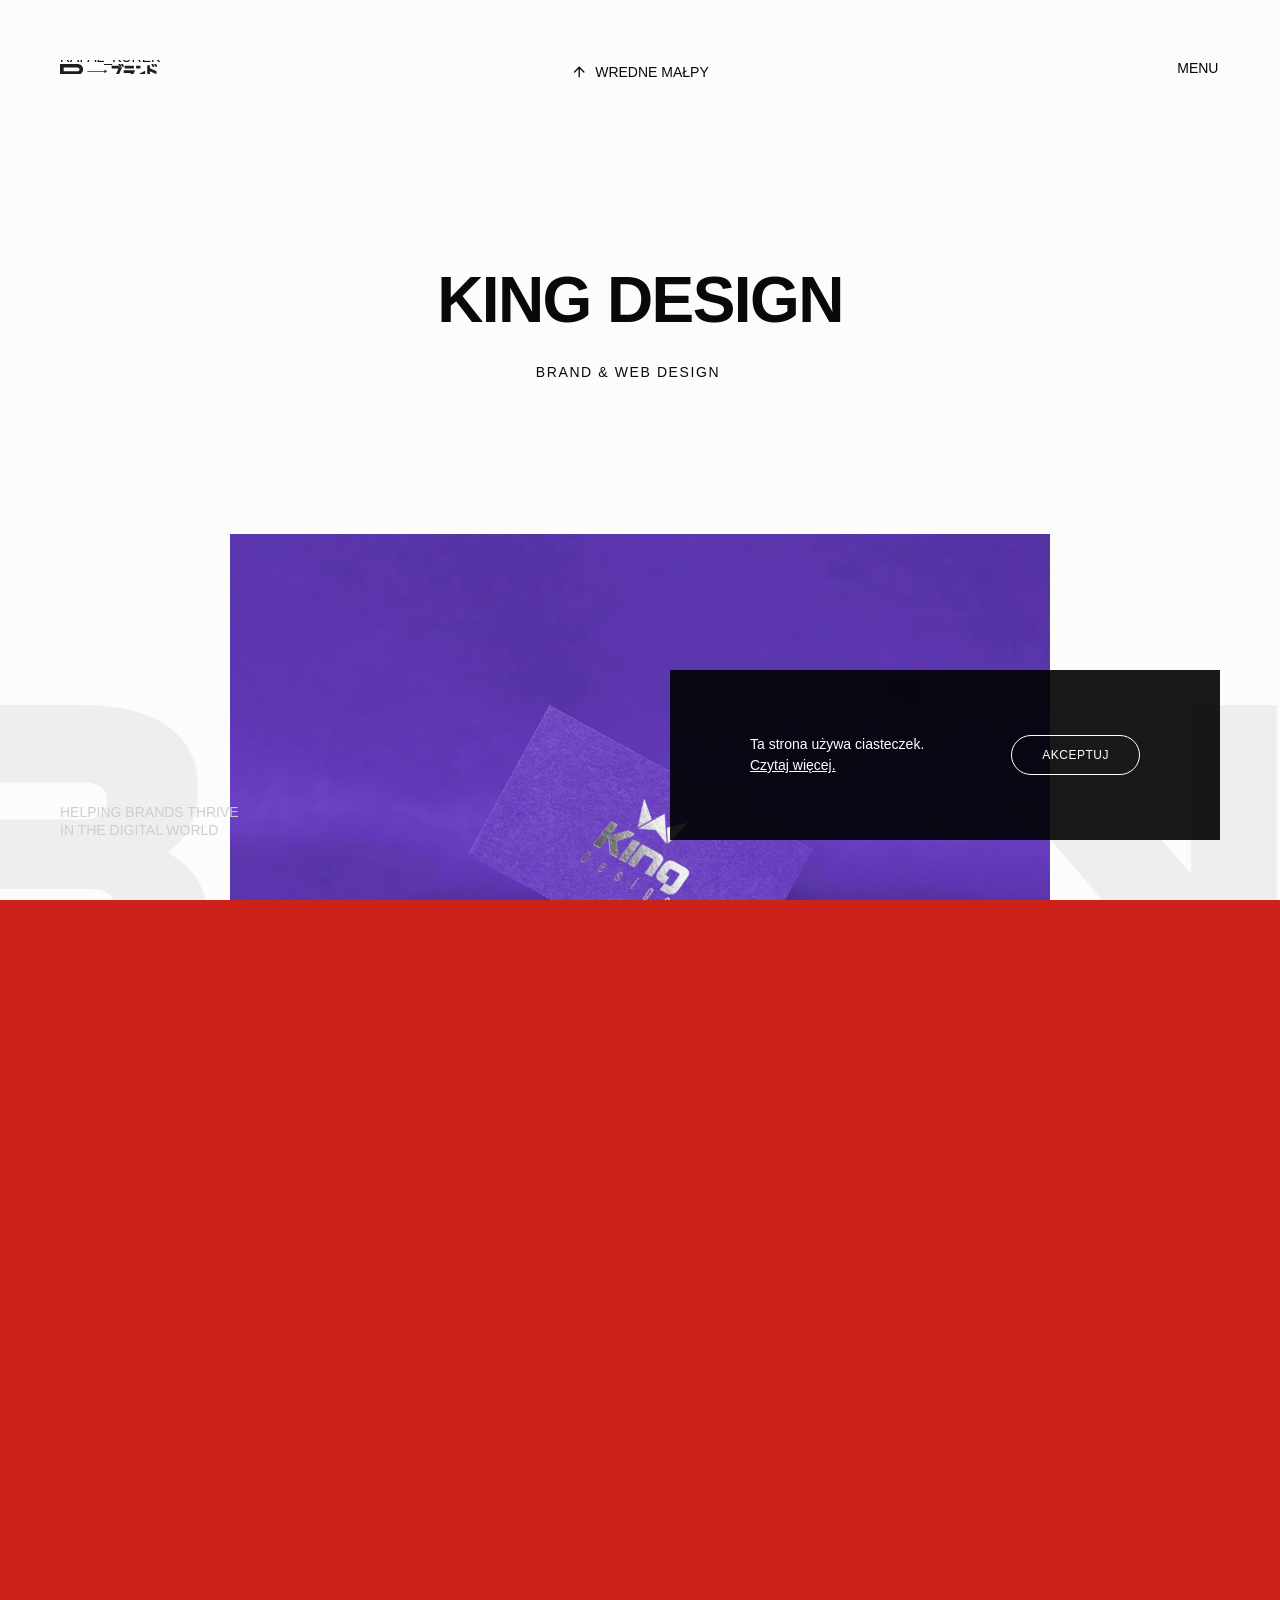
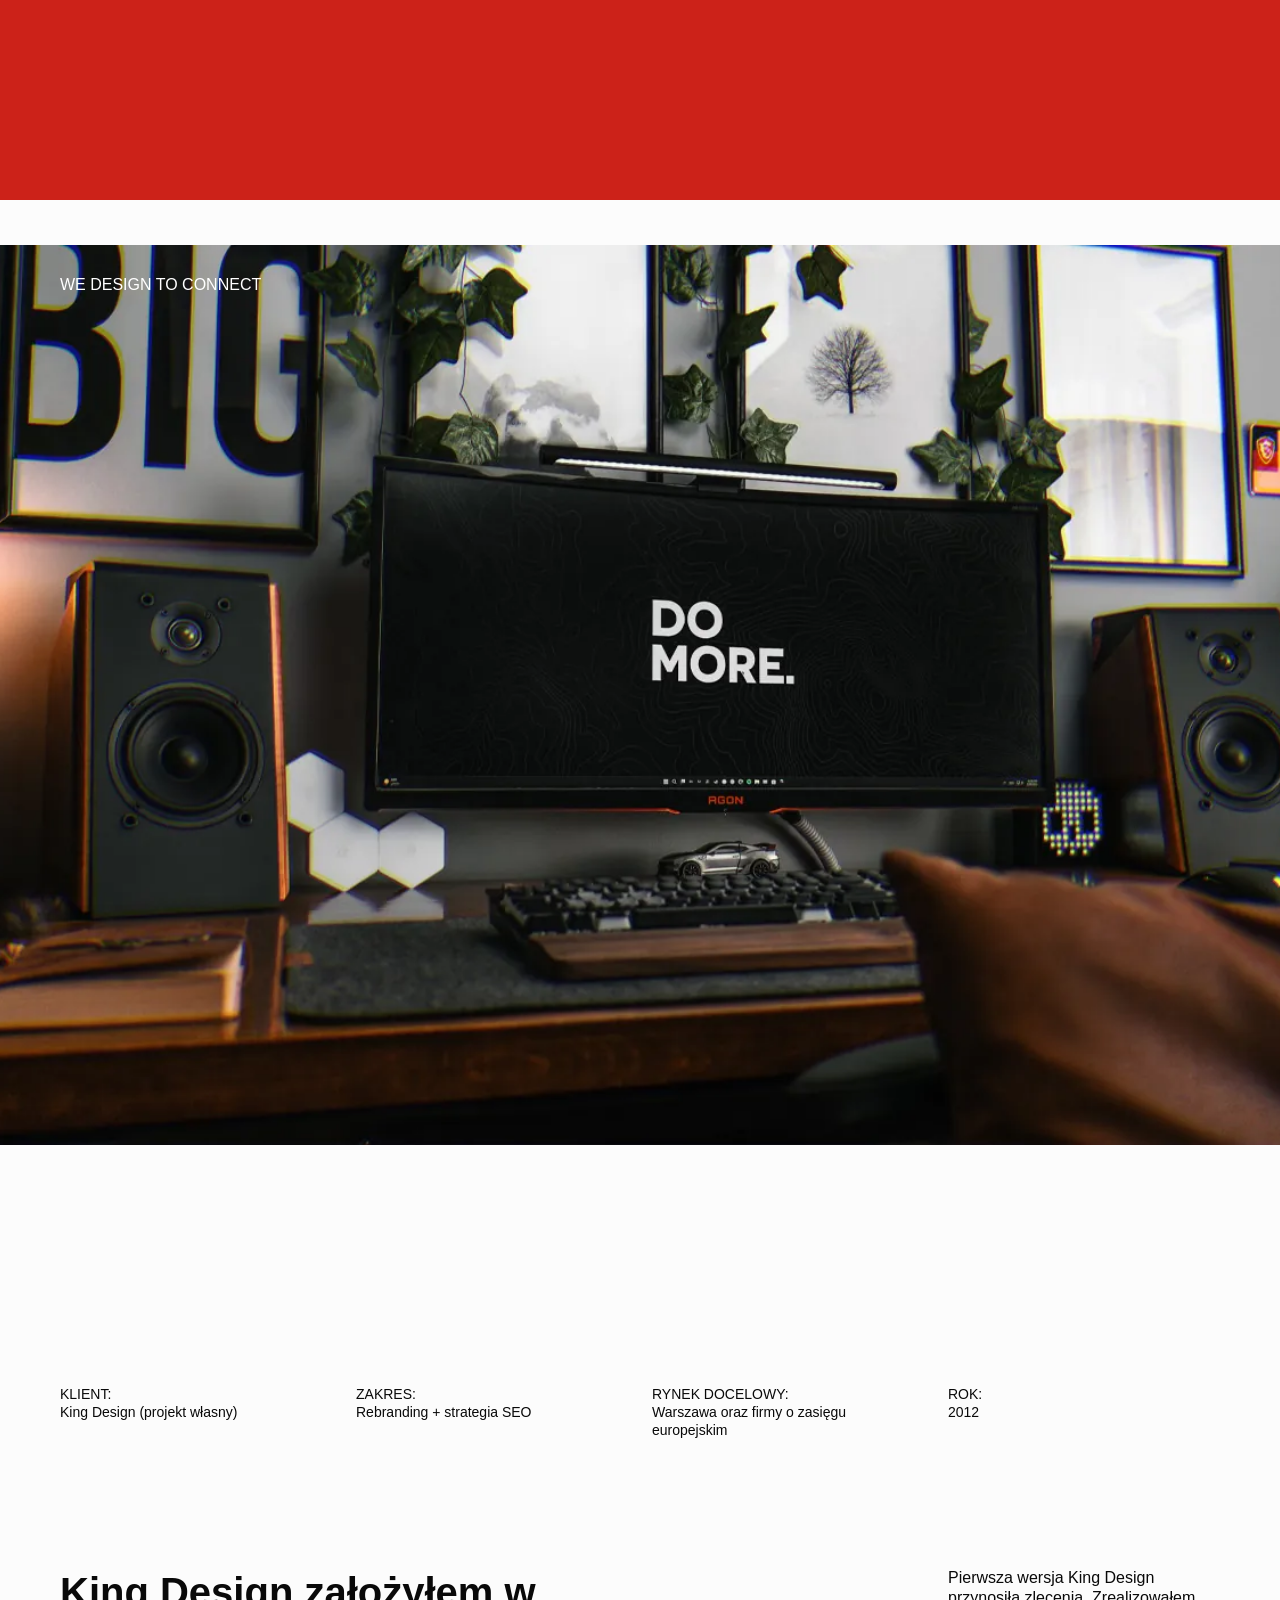
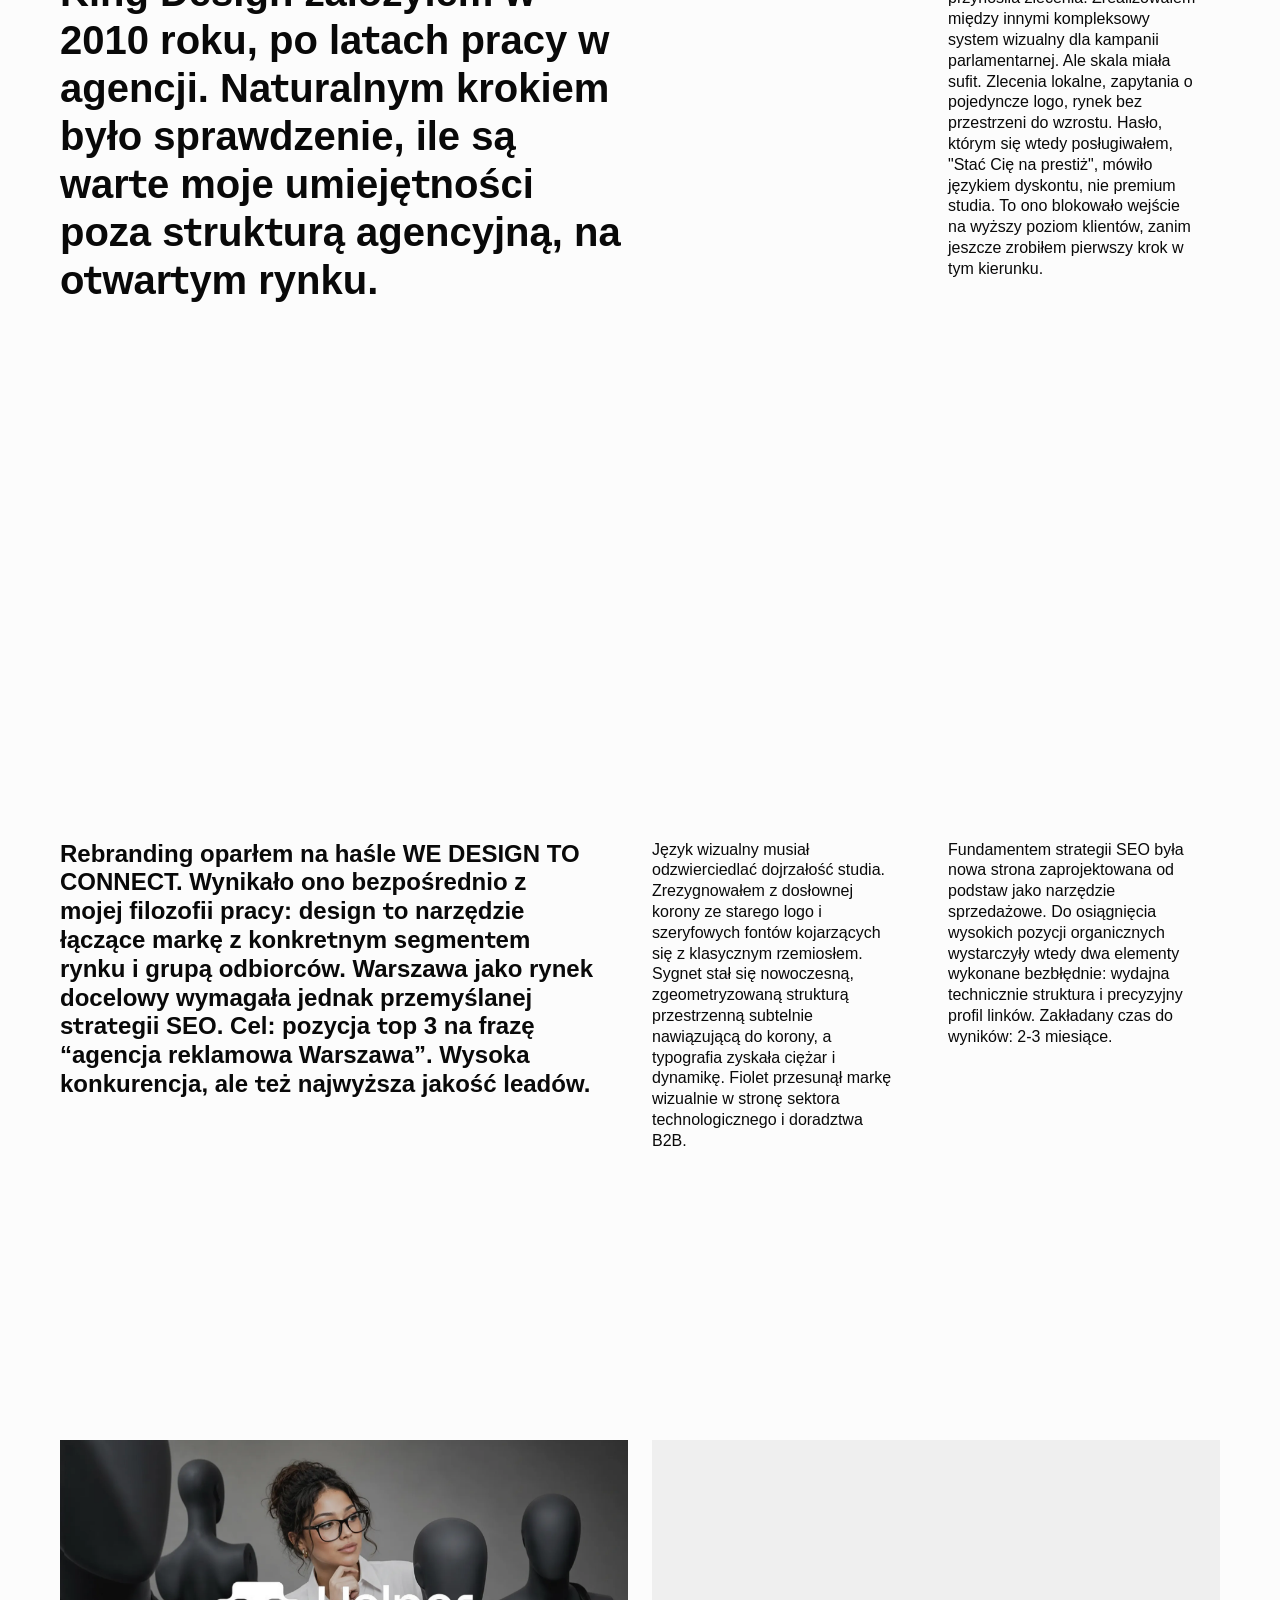
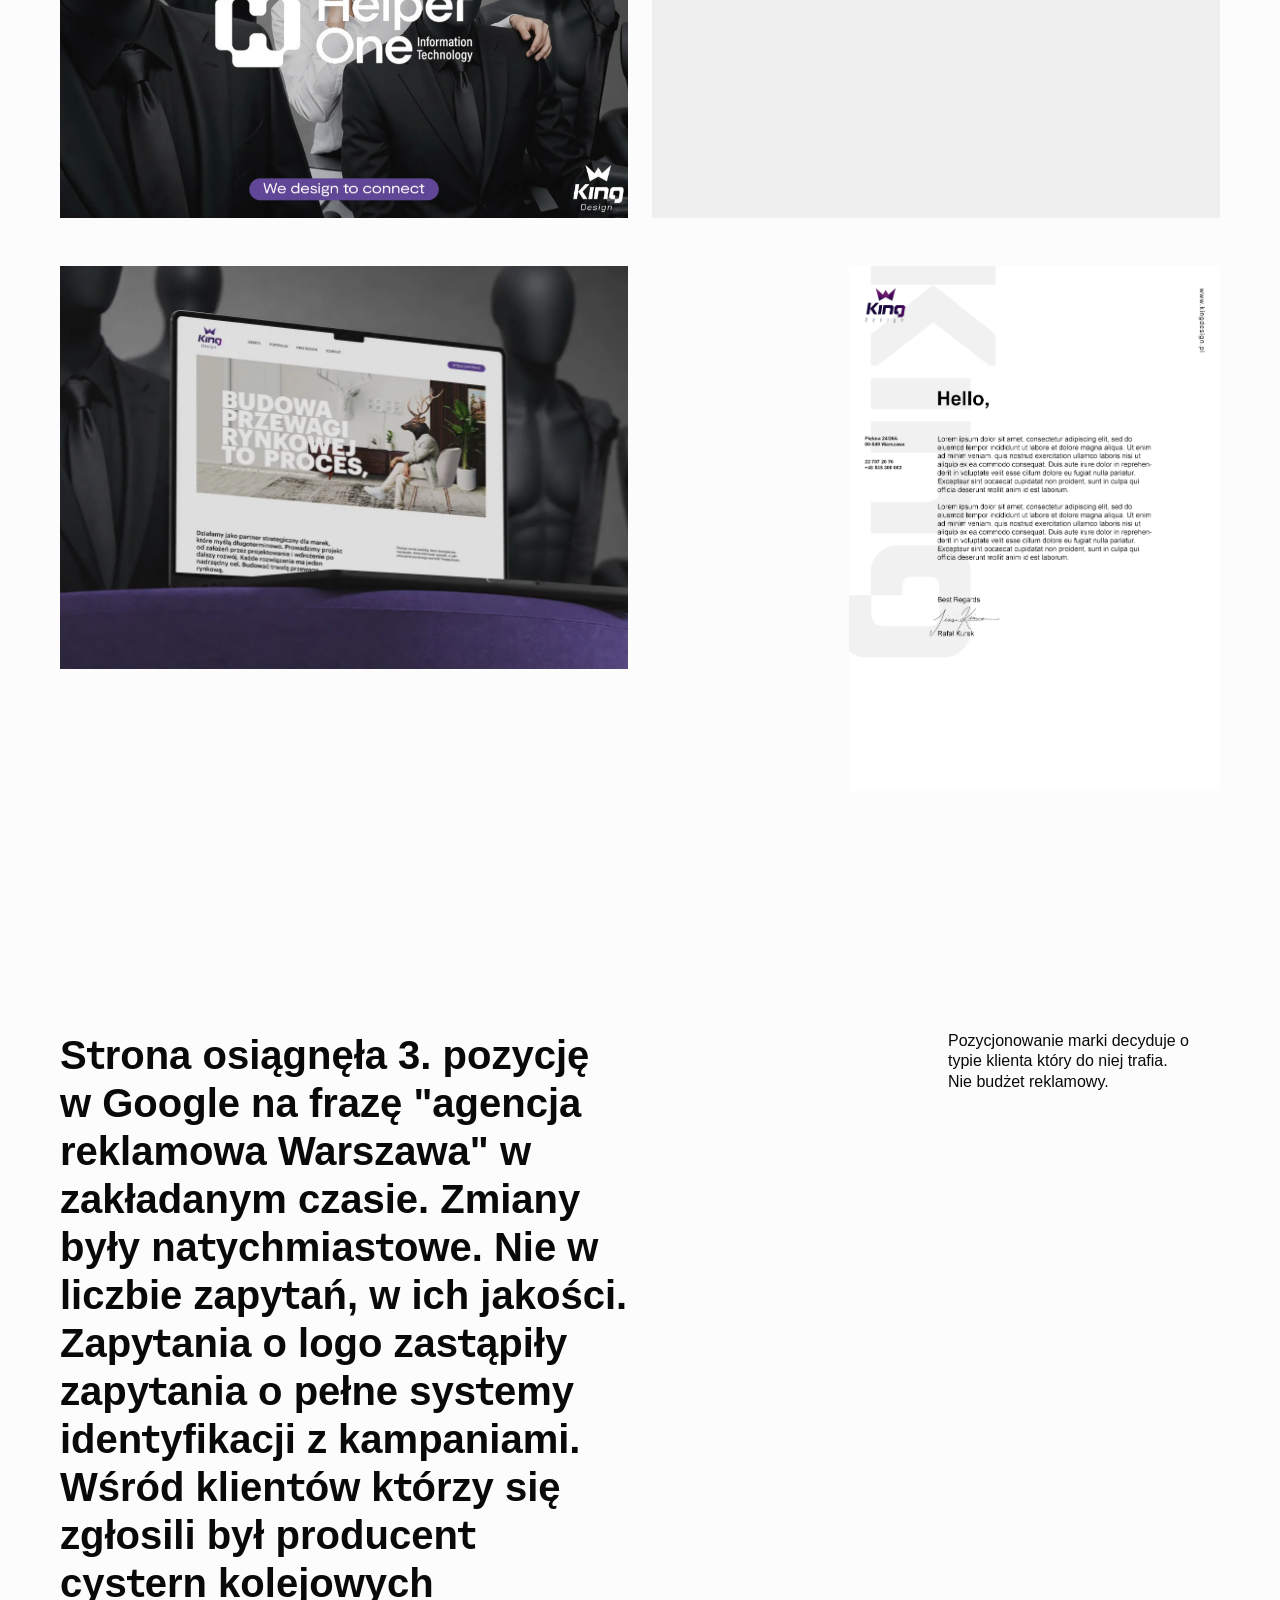
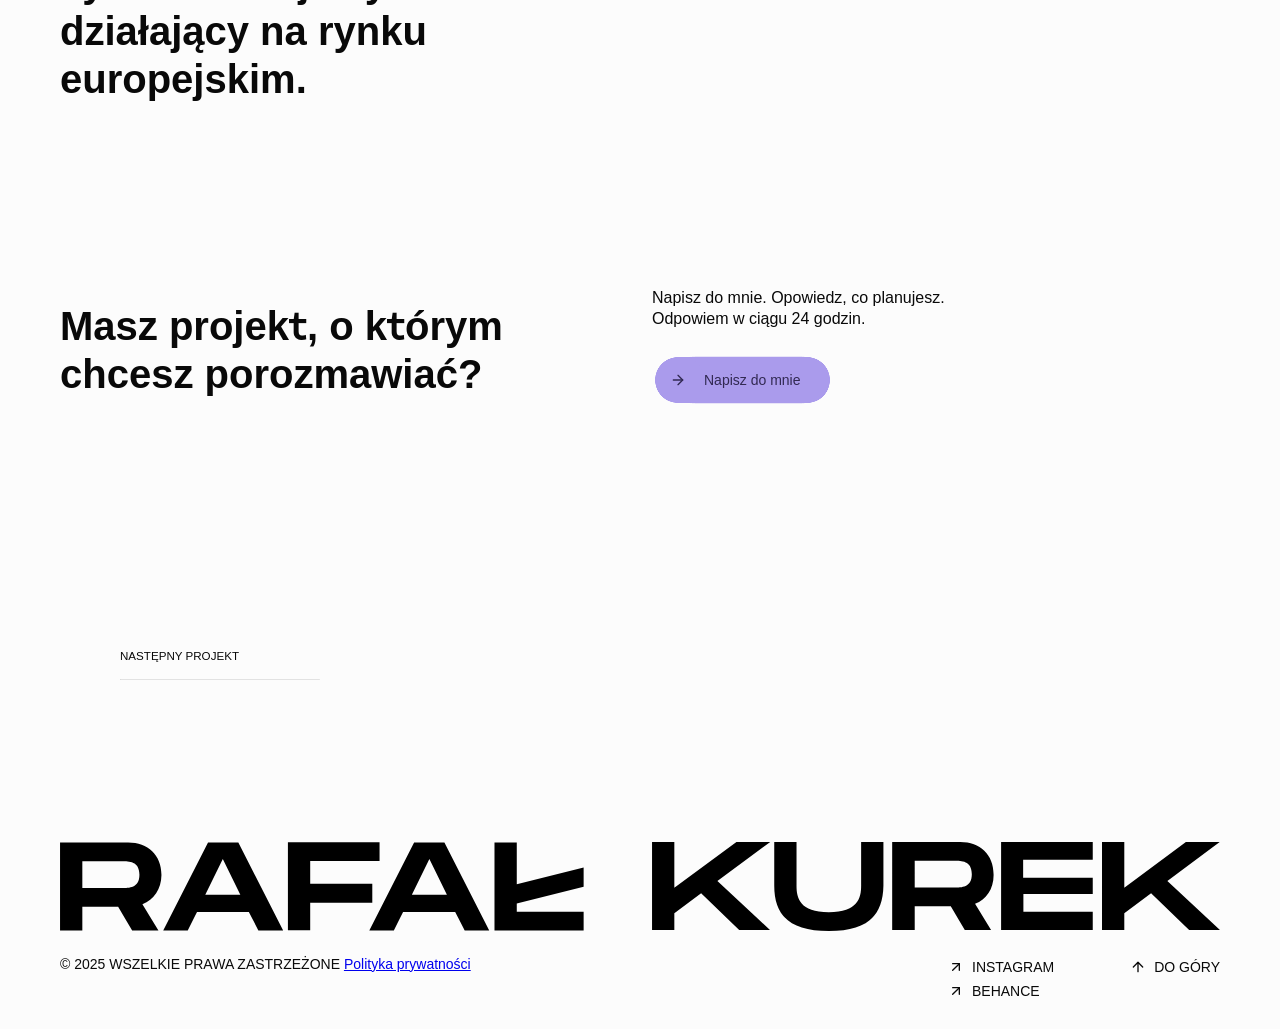
==== commit 30fde289: "Kingdesign: wydajność, poprawki HTML i SEO - zdjęcia w WebP, maks. 2000 px (ok. 2,8 MB → 470 KB), wi" ====
--- a/kingdesign.html
+++ b/kingdesign.html
@@ -1,367 +1,370 @@
-<!DOCTYPE html>
-<html lang="pl">
-<head>
-    <meta charset="UTF-8">
-    <meta name="viewport" content="width=device-width, initial-scale=1.0">
-    <title>Rafał Kurek - Brand Designer</title>
-    <link rel="preload" href="webfonts/DesignerSans.otf" as="font" type="font/otf" crossorigin>
-    <link rel="stylesheet" href="css/variables.css">
-    <link rel="stylesheet" href="css/reset-and-typo.css">
-    <link rel="stylesheet" href="css/layout.css">
-    <link rel="stylesheet" href="css/components.css">
-    <link rel="stylesheet" href="css/sections.css">
-    <link rel="stylesheet" href="css/gallery-layered.css">
-</head>
-<body>
-
-    <div class="page-transition-overlay"></div>
-
-    <div class="preloader" style="--preloader-bg: #c1c1c1; --preloader-purple: #614697;">
-        <div class="preloader-layer preloader-layer--purple"></div>
-        <div class="preloader-layer preloader-layer--main">
-            <div class="preloader-content">
-                <div class="preloader-words">
-                    <span class="word active">INSIGHT</span>
-                    <span class="word">STRATEGY</span>
-                    <span class="word">CREATE</span>
-                    <span class="word">IMPACT</span>
-                </div>
-                <div class="preloader-status">
-                    <p class="czarne">Proszę czekać</p>
-                    <p class="czarne"><span id="percentage">0</span>%</p>
-                </div>
-            </div>
-        </div>
-    </div>
-
-    <div class="logo-mask-container">
-        <div class="logo-inner-wrapper">
-            <a href="/" aria-label="Strona główna">
-                <span class="logo-type logo-full">RAFAL_KUREK</span>
-                <img src="svg/logo-short-black.svg" alt="Logo RK" class="logo-svg logo-short">
-            </a>
-        </div>
-    </div>
-
-    <div class="logo-mask-container logo-white-version">
-        <div class="logo-inner-wrapper">
-            <a href="/" aria-label="Strona główna">
-                <span class="logo-type logo-full">RAFAL_KUREK</span>
-                <img src="svg/logo-short-white.svg" alt="" class="logo-svg logo-short">
-            </a>
-        </div>
-    </div>
-
-    <div class="logo-text-container">
-        <p class="logo-descriptor"></p>
-    </div>
-
-    <div class="scroll-progress-indicator"></div>
-    <div class="scroll-progress-percentage">
-        <span id="scroll-percentage-value">0</span>%
-    </div>
-
-    <div class="custom-scrollbar">
-        <div class="scrollbar-thumb"></div>
-    </div>
-
-    <button class="menu-toggle-btn" aria-label="Przełącz nawigację" aria-controls="menu-overlay" aria-expanded="false">
-        <div class="menu-toggle-label-wrapper">
-            <div class="menu-toggle-label-inner">
-                <span class="menu-toggle-label-closed">MENU</span>
-                <span class="menu-toggle-label-open">WRÓĆ</span>
-            </div>
-        </div>
-    </button>
-
-    <div class="menu-overlay" id="menu-overlay" role="dialog" aria-hidden="true">
-        <div class="menu-overlay-header">
-            <a href="/" aria-label="Strona główna">
-                <img src="svg/logo-short-white.svg" alt="Logo RK" class="menu-overlay-logo">
-            </a>
-        </div>
-        <nav class="menu-overlay-nav" aria-label="Nawigacja główna">
-            <ul>
-                <li><a href="index.html">Portfolio</a></li>
-                <li><a href="omnie.html">O mnie</a></li>
-                <li><a href="kontakt.html">Kontakt</a></li>
-            </ul>
-        </nav>
-        <div class="menu-overlay-footer">
-            <p>Jestem Rafał. Od 20 lat projektuję marki, które pracują na wyniki i pozostają w pamięci.</p>
-        </div>
-    </div>
-        
-    <div class="cookie-banner" id="cookieBanner">
-        <div class="cookie-content">
-            <p class="cookie-text">
-                Ta strona używa ciasteczek.<br>
-                <a href="/polityka-prywatnosci">Czytaj więcej.</a>
-            </p>
-            <button class="cookie-accept-button magnetic-item" id="cookieAcceptBtn">AKCEPTUJ</button>
-        </div>
-    </div>
-
-    <div class="logo-hover-cursor" aria-hidden="true">
-        <img src="smile.svg" alt="Uśmiechnięta ikona">
-    </div>
-    <div class="video-close-cursor" aria-hidden="true">
-        <span class="close-text">zamknij</span>
-    </div>
-
-    <div class="page-wrapper">
-        <header class="main-header">
-            <nav class="main-nav">
-                <ul>
-                    <li><a href="index.html" class="js-reveal-nav-item">Portfolio</a></li>
-                    <li><a href="omnie.html" class="js-reveal-nav-item">O Mnie</a></li>
-                    <li><a href="kontakt.html" class="js-reveal-nav-item">Kontakt</a></li>
-                </ul>
-                <div class="icon-mask-wrapper">
-                    <a href="#" class="nav-icon-link js-reveal-nav-item" aria-label="Link specjalny">
-                        <img src="svg/wow1.svg" class="icon-base" alt="">
-                        <img src="svg/wow2.svg" class="icon-hover" alt="">
-                    </a>
-                </div>
-            </nav>
-        </header>
-
-        <header class="center-header">
-            <nav class="center-nav">
-                <a href="cyberrabbit.html" class="footer-link scroll-top js-scroll-to">
-                    <span class="footer-icon-group">
-                    <span class="footer-icon icon-up"></span>
-                    <span class="footer-icon icon-up"></span>
-                    </span>
-                    <span class="footer-text">WREDNE MAŁPY</span>
-                </a>
-            </nav>
-        </header>
-
-        <main class="content clearfix">
-            <div id="hero"></div>
-
-            <div class="project-hero-container section section-dark-bg js-color-section" data-bg-color="#fcfcfc" data-font-color="#090909" data-logo-theme="dark">
-                <section class="project-hero-title-section">
-                    <h1 class="project-title">KING DESIGN</h1>
-                    <p class="project-subtitle js-reveal-text">BRAND & WEB DESIGN</p>
-                </section>
-
-                <section class="zoom-section-wrapper">
-                    <div class="zoom-pin-container">
-                        <div class="animated-background-track">
-                            <img src="svg/brand_gray.svg" alt="" class="animated-svg">
-                            <img src="svg/brand_gray.svg" alt="" class="animated-svg">
-                            <img src="svg/brand_gray.svg" alt="" class="animated-svg">
-                            <img src="svg/brand_gray.svg" alt="" class="animated-svg">
-                            <img src="svg/brand_gray.svg" alt="" class="animated-svg">
-                        </div>
-                        <div class="hero-image-reveal-mask">
-                            <img src="img/kingdesign01.jpg" alt="Projekt King Design - wizytówka" class="zoom-image">
-                        </div>
-                    </div>
-                    <div class="project-info-box">
-                        <p class="info-box-title">Helping brands thrive <br>in the digital world</p>
-                    </div>
-                </section>
-            </div>
-
-            <section data-header-text="" class="sticky-background-section scroll-section section section-light grid-row" data-logo-theme="light" style="background-image: url('img/tlo01.jpg');">
-                <div class="sto_w_sticky">
-                    <div class="sticky-text-img">
-                        <p>WE DESIGN TO CONNECT</p>
-                    </div>
-                </div>
-            </section>
-
-            <section data-header-text="WYZWANIE" class="scroll-section section small section-light grid-row js-menu-trigger top160" data-logo-theme="dark">
-                <div class="sto_full">
-                    <div class="one_fourth">
-                        <p class="width50 onefour">
-                        KLIENT: <br>King Design (projekt własny)</p>
-                    </div>
-                    <div class="one_fourth">
-                        <p class="width50 onefour">
-                        ZAKRES: <br>Rebranding + strategia SEO</p>
-                    </div>
-                    <div class="one_fourth">
-                        <p class="width50 onefour">
-                        RYNEK DOCELOWY: <br>Warszawa oraz firmy o zasięgu europejskim</p>
-                    </div>
-                    <div class="one_fourth">
-                        <p class="width50 onefour">
-                        ROK: <br>2012</p>
-                    </div>
-                </div>
-                <div class="sto_full top40">
-                    <div class="one_half_fluid">
-                        <h2 class="js-stylize-letters">King Design założyłem w 2010 roku, po latach pracy w agencji. Naturalnym krokiem było sprawdzenie, ile są warte moje umiejętności poza strukturą agencyjną, na otwartym rynku.</h2>
-                    </div>
-                    <div class="one_fourth">
-                        <p class="width50">Pierwsza wersja King Design przynosiła zlecenia. Zrealizowałem między innymi kompleksowy system wizualny dla kampanii parlamentarnej. Ale skala miała sufit. Zlecenia lokalne, zapytania o pojedyncze logo, rynek bez przestrzeni do wzrostu. 
-                            Hasło, którym się wtedy posługiwałem, "Stać Cię na prestiż", mówiło językiem dyskontu, nie premium studia. To ono blokowało wejście na wyższy poziom klientów, zanim jeszcze zrobiłem pierwszy krok w tym kierunku.</p>
-                    </div>
-                </div>
-            </section>
-            
-
-            <section class="scroll-section section section-light grid-row js-menu-trigger top160 js-color-section" data-bg-color="#fcfcfc" data-font-color="#090909" data-logo-theme="dark">
-                <div class="sto_full">
-                    <div class="image-reveal-background">
-                        <div class="image-reveal-mask">
-                            <img src="img/kingdesign05.jpg" alt="Strona www">
-                        </div>
-                    </div>
-                </div>
-                <div data-header-text="STRATEGIA" class="sto_full top160">
-                    <div class="one_half_fluid">
-                        <h4 class="js-stylize-letters width40">Rebranding oparłem na haśle WE DESIGN TO CONNECT. Wynikało ono bezpośrednio z mojej filozofii pracy: design to narzędzie łączące markę z konkretnym segmentem rynku i grupą odbiorców. Warszawa jako rynek docelowy wymagała jednak przemyślanej strategii SEO. Cel: pozycja top 3 na frazę “agencja reklamowa Warszawa”. Wysoka konkurencja, ale też najwyższa jakość leadów.</h4>
-                    </div>
-                    <div class="one_fourth">
-                        <p class="width35">Język wizualny musiał odzwierciedlać dojrzałość studia. Zrezygnowałem z dosłownej korony ze starego logo i szeryfowych fontów kojarzących się z klasycznym rzemiosłem. Sygnet stał się nowoczesną, zgeometryzowaną strukturą przestrzenną subtelnie nawiązującą do korony, a typografia zyskała ciężar i dynamikę. Fiolet przesunął markę wizualnie w stronę sektora technologicznego i doradztwa B2B.
-                    </div>
-                    <div class="one_fourth">
-                        <p class="width35">Fundamentem strategii SEO była nowa strona zaprojektowana od podstaw jako narzędzie sprzedażowe. Do osiągnięcia wysokich pozycji organicznych wystarczyły wtedy dwa elementy wykonane bezbłędnie: wydajna technicznie struktura i precyzyjny profil linków. Zakładany czas do wyników: 2-3 miesiące.</p>
-                    </div>
-                </div>
-                <div class="sto_full top160">
-                    <div class="one_half">
-                        <div class="image-reveal-background">
-                            <div class="image-reveal-mask">
-                                <img src="img/kingdesign09.jpg" alt="Strona www">
-                            </div>
-                        </div>
-                    </div>
-                    <div class="one_half">
-                        <div class="image-reveal-background">
-                            <div class="image-reveal-mask">
-                                <img src="img/kingdesign07.jpg" alt="Strona www">
-                            </div>
-                        </div>
-                    </div>
-                </div>
-                <div class="sto_full">
-                        <div class="image-reveal-background">
-                            <div class="image-reveal-mask">
-                                <img src="img/kingdesign08.jpg" alt="Strona www">
-                            </div>
-                        </div>
-                </div>
-                <div class="sto_full">
-                    <div class="two_fourth">
-                        <div class="image-reveal-background">
-                            <div class="image-reveal-mask">
-                                <img src="img/kingdesign02_.jpg" alt="Strona www">
-                            </div>
-                        </div>
-                    </div>
-                    <div class="one_third">
-                        <div class="image-reveal-background">
-                            <div class="image-reveal-mask">
-                                <img src="img/kingdesign03.gif" alt="Strona www">
-                            </div>
-                        </div>
-                    </div>
-                </div>
-            </section>
-            
-            <section class="scroll-section small section section-dark-bg js-color-section" data-bg-color="#fcfcfc" data-font-color="#090909" data-logo-theme="dark">
-                <div class="sto_full top160">
-                    <div class="one_half_fluid">
-                        <h3 class="js-stylize-letters">Strona osiągnęła 3. pozycję w Google na frazę "agencja reklamowa Warszawa" w zakładanym czasie. Zmiany były natychmiastowe. Nie w liczbie zapytań, w ich jakości. Zapytania o logo zastąpiły zapytania o pełne systemy identyfikacji z kampaniami. Wśród klientów którzy się zgłosili był producent cystern kolejowych działający na rynku europejskim.</h3>
-                    </div>
-                    <div class="one_fourth">
-                        <p class="width30">Pozycjonowanie marki decyduje o typie klienta który do niej trafia. Nie budżet reklamowy.</p>
-                    </div>
-                </div>
-            </section>
-
-            
-            
-            <section class="scroll-section section-light js-color-section" data-bg-color="#fcfcfc" data-font-color="#090909" data-logo-theme="dark">
-                <div class="sto_full_end">
-                    <div class="one_half">
-                        <h1 class="js-stylize-letters width20">
-                            Masz projekt, o którym chcesz porozmawiać?
-                        </h1>
-                    </div>
-                    <div class="one_half">
-                        <p>
-                            Napisz do mnie. Opowiedz, co planujesz. <br>Odpowiem w ciągu 24 godzin.
-                        </p>
-                        <a href="kontakt.html" class="liquid-button" aria-label="Przejdź do kontaktu">
-                            <span class="btn-icon"></span>
-                            <span class="btn-text">
-                                <span>Napisz do mnie</span>
-                            </span>
-                        </a>
-                    </div>
-                    <div class="next-project-loader">
-                <p>Następny projekt</p>
-                <div class="loader-bar-wrapper">
-                    <div class="loader-bar-progress"></div>
-                </div>
-            </div>
-                    <div class="sto_footer">
-                        <div class="one_half bottomfooter">
-                            <img src="svg/logo_dark_1on2.svg" alt="Logo Rafał Kurek - stopka" class="logo-footer-two">
-                        </div>
-                        <div class="one_half space-between-vertical">
-                            <img src="svg/logo_dark_2on2.svg" alt="Logo Rafał Kurek - stopka" class="logo-footer-two">
-                        </div>
-
-                        <div class="one_half top24">
-                            <p class="onefour">© 2025 WSZELKIE PRAWA ZASTRZEŻONE <a href="kontakt.html">Polityka prywatności</a></p>
-                        </div>
-
-                        <div class="one_fourth footer-info-box top24 bottom24">
-                            <div class="align-bottom">
-                                <a href="https://www.instagram.com/rafalkurek_design/" class="footer-link" target="_blank" rel="noopener noreferrer">
-                                    <span class="footer-icon icon-diagonal"></span>
-                                    <span class="footer-text">INSTAGRAM</span>
-                                </a>
-                                <a href="#" class="footer-link" target="_blank" rel="noopener noreferrer">
-                                    <span class="footer-icon icon-diagonal"></span>
-                                    <span class="footer-text">Behance</span>
-                                </a>
-                            </div>
-                            <div>
-                                <a href="#hero" class="footer-link scroll-top js-scroll-to">
-                                    <span class="footer-icon-group">
-                                        <span class="footer-icon icon-up"></span>
-                                        <span class="footer-icon icon-up"></span>
-                                    </span>
-                                    <span class="footer-text">DO GÓRY</span>
-                                </a>
-                            </div>
-                        </div>
-                    </div>
-                </div>
-            </section>
-            <div class="page-end-trigger" data-next-page="cyberrabbit.html" data-transition-color="#cc2219"></div>
-        </main>
-    </div>
-
-    <script src="https://cdnjs.cloudflare.com/ajax/libs/gsap/3.12.5/gsap.min.js" defer></script>
-    <script src="https://cdnjs.cloudflare.com/ajax/libs/gsap/3.12.5/ScrollTrigger.min.js" defer></script>
-    <script src="https://unpkg.com/@studio-freight/lenis@1.0.42/dist/lenis.min.js"></script>
-    <script src="https://cdnjs.cloudflare.com/ajax/libs/gsap/3.12.5/ScrollToPlugin.min.js" defer></script>
-    <script src="https://cdnjs.cloudflare.com/ajax/libs/matter-js/0.19.0/matter.min.js"></script>
-    <script src="https://unpkg.com/split-type"></script>
-    <script src="js/script.js" defer></script>
-
-    <svg style="position: absolute; width: 0; height: 0; pointer-events: none;">
-        <defs>
-            <filter id="goo-button">
-                <feGaussianBlur in="SourceGraphic" stdDeviation="5" result="blur" />
-                <feColorMatrix in="blur" mode="matrix" values="
-                    1 0 0 0 0  
-                    0 1 0 0 0  
-                    0 0 1 0 0  
-                    0 0 0 26 -18" result="goo" />
-                <feComposite in="SourceGraphic" in2="goo" operator="atop"/>
-            </filter>
-        </defs>
-    </svg>
-</body>
+<!DOCTYPE html>
+<html lang="pl">
+<head>
+    <meta charset="UTF-8">
+    <meta name="viewport" content="width=device-width, initial-scale=1.0">
+    <title>King Design: rebranding i top 3 w Google | Rafał Kurek</title>
+    <meta name="description" content="Case study King Design. Rebranding studia i strategia SEO, które dały 3. pozycję w Google na frazę agencja reklamowa Warszawa i zmieniły typ klientów.">
+    <link rel="preload" href="webfonts/DesignerSans.woff2" as="font" type="font/woff2" crossorigin>
+    <link rel="preconnect" href="https://api.fontshare.com">
+    <link rel="preconnect" href="https://cdn.fontshare.com" crossorigin>
+    <link rel="stylesheet" href="https://api.fontshare.com/v2/css?f[]=satoshi@400,500,700&display=swap">
+    <link rel="stylesheet" href="css/variables.css">
+    <link rel="stylesheet" href="css/reset-and-typo.css">
+    <link rel="stylesheet" href="css/layout.css">
+    <link rel="stylesheet" href="css/components.css">
+    <link rel="stylesheet" href="css/sections.css">
+    <link rel="stylesheet" href="css/gallery-layered.css">
+</head>
+<body>
+
+    <div class="page-transition-overlay"></div>
+
+    <div class="preloader" style="--preloader-bg: #c1c1c1; --preloader-purple: #614697;">
+        <div class="preloader-layer preloader-layer--purple"></div>
+        <div class="preloader-layer preloader-layer--main">
+            <div class="preloader-content">
+                <div class="preloader-words">
+                    <span class="word active">INSIGHT</span>
+                    <span class="word">STRATEGY</span>
+                    <span class="word">CREATE</span>
+                    <span class="word">IMPACT</span>
+                </div>
+                <div class="preloader-status">
+                    <p class="czarne">Proszę czekać</p>
+                    <p class="czarne"><span id="percentage">0</span>%</p>
+                </div>
+            </div>
+        </div>
+    </div>
+
+    <div class="logo-mask-container">
+        <div class="logo-inner-wrapper">
+            <a href="/" aria-label="Strona główna">
+                <span class="logo-type logo-full">RAFAL_KUREK</span>
+                <img src="svg/logo-short-black.svg" alt="Logo RK" class="logo-svg logo-short">
+            </a>
+        </div>
+    </div>
+
+    <div class="logo-mask-container logo-white-version">
+        <div class="logo-inner-wrapper">
+            <a href="/" aria-label="Strona główna">
+                <span class="logo-type logo-full">RAFAL_KUREK</span>
+                <img src="svg/logo-short-white.svg" alt="" class="logo-svg logo-short">
+            </a>
+        </div>
+    </div>
+
+    <div class="logo-text-container">
+        <p class="logo-descriptor"></p>
+    </div>
+
+    <div class="scroll-progress-indicator"></div>
+    <div class="scroll-progress-percentage">
+        <span id="scroll-percentage-value">0</span>%
+    </div>
+
+    <div class="custom-scrollbar">
+        <div class="scrollbar-thumb"></div>
+    </div>
+
+    <button class="menu-toggle-btn" aria-label="Przełącz nawigację" aria-controls="menu-overlay" aria-expanded="false">
+        <div class="menu-toggle-label-wrapper">
+            <div class="menu-toggle-label-inner">
+                <span class="menu-toggle-label-closed">MENU</span>
+                <span class="menu-toggle-label-open">WRÓĆ</span>
+            </div>
+        </div>
+    </button>
+
+    <div class="menu-overlay" id="menu-overlay" role="dialog" aria-hidden="true">
+        <div class="menu-overlay-header">
+            <a href="/" aria-label="Strona główna">
+                <img src="svg/logo-short-white.svg" alt="Logo RK" class="menu-overlay-logo">
+            </a>
+        </div>
+        <nav class="menu-overlay-nav" aria-label="Nawigacja główna">
+            <ul>
+                <li><a href="index.html">Portfolio</a></li>
+                <li><a href="omnie.html">O mnie</a></li>
+                <li><a href="kontakt.html">Kontakt</a></li>
+            </ul>
+        </nav>
+        <div class="menu-overlay-footer">
+            <p>Jestem Rafał. Od 20 lat projektuję marki, które pracują na wyniki i pozostają w pamięci.</p>
+        </div>
+    </div>
+        
+    <div class="cookie-banner" id="cookieBanner">
+        <div class="cookie-content">
+            <p class="cookie-text">
+                Ta strona używa ciasteczek.<br>
+                <a href="/polityka-prywatnosci">Czytaj więcej.</a>
+            </p>
+            <button class="cookie-accept-button magnetic-item" id="cookieAcceptBtn">AKCEPTUJ</button>
+        </div>
+    </div>
+
+    <div class="logo-hover-cursor" aria-hidden="true">
+        <img src="smile.svg" alt="Uśmiechnięta ikona">
+    </div>
+    <div class="video-close-cursor" aria-hidden="true">
+        <span class="close-text">zamknij</span>
+    </div>
+
+    <div class="page-wrapper">
+        <header class="main-header">
+            <nav class="main-nav">
+                <ul>
+                    <li><a href="index.html" class="js-reveal-nav-item">Portfolio</a></li>
+                    <li><a href="omnie.html" class="js-reveal-nav-item">O Mnie</a></li>
+                    <li><a href="kontakt.html" class="js-reveal-nav-item">Kontakt</a></li>
+                </ul>
+                <div class="icon-mask-wrapper">
+                    <a href="#" class="nav-icon-link js-reveal-nav-item" aria-label="Link specjalny">
+                        <img src="svg/wow1.svg" class="icon-base" alt="">
+                        <img src="svg/wow2.svg" class="icon-hover" alt="">
+                    </a>
+                </div>
+            </nav>
+        </header>
+
+        <header class="center-header">
+            <nav class="center-nav">
+                <a href="cyberrabbit.html" class="footer-link scroll-top js-scroll-to">
+                    <span class="footer-icon-group">
+                    <span class="footer-icon icon-up"></span>
+                    <span class="footer-icon icon-up"></span>
+                    </span>
+                    <span class="footer-text">WREDNE MAŁPY</span>
+                </a>
+            </nav>
+        </header>
+
+        <main class="content clearfix">
+            <div id="hero"></div>
+
+            <div class="project-hero-container section section-dark-bg js-color-section" data-bg-color="#fcfcfc" data-font-color="#090909" data-logo-theme="dark">
+                <section class="project-hero-title-section">
+                    <h1 class="project-title">KING DESIGN</h1>
+                    <p class="project-subtitle js-reveal-text">BRAND & WEB DESIGN</p>
+                </section>
+
+                <section class="zoom-section-wrapper">
+                    <div class="zoom-pin-container">
+                        <div class="animated-background-track">
+                            <img src="svg/brand_gray.svg" alt="" class="animated-svg">
+                            <img src="svg/brand_gray.svg" alt="" class="animated-svg">
+                            <img src="svg/brand_gray.svg" alt="" class="animated-svg">
+                            <img src="svg/brand_gray.svg" alt="" class="animated-svg">
+                            <img src="svg/brand_gray.svg" alt="" class="animated-svg">
+                        </div>
+                        <div class="hero-image-reveal-mask">
+                            <img src="img/kingdesign01.webp" alt="Projekt King Design - wizytówka" class="zoom-image" width="1820" height="960" fetchpriority="high">
+                        </div>
+                    </div>
+                    <div class="project-info-box">
+                        <p class="info-box-title">Helping brands thrive <br>in the digital world</p>
+                    </div>
+                </section>
+            </div>
+
+            <section data-header-text="" class="sticky-background-section scroll-section section section-light grid-row" data-logo-theme="light" style="background-image: url('img/tlo01.webp');">
+                <div class="sto_w_sticky">
+                    <div class="sticky-text-img">
+                        <p>WE DESIGN TO CONNECT</p>
+                    </div>
+                </div>
+            </section>
+
+            <section data-header-text="WYZWANIE" class="scroll-section section small section-light grid-row js-menu-trigger top160" data-logo-theme="dark">
+                <div class="sto_full">
+                    <div class="one_fourth">
+                        <p class="width50 onefour">
+                        KLIENT: <br>King Design (projekt własny)</p>
+                    </div>
+                    <div class="one_fourth">
+                        <p class="width50 onefour">
+                        ZAKRES: <br>Rebranding + strategia SEO</p>
+                    </div>
+                    <div class="one_fourth">
+                        <p class="width50 onefour">
+                        RYNEK DOCELOWY: <br>Warszawa oraz firmy o zasięgu europejskim</p>
+                    </div>
+                    <div class="one_fourth">
+                        <p class="width50 onefour">
+                        ROK: <br>2012</p>
+                    </div>
+                </div>
+                <div class="sto_full top40">
+                    <div class="one_half_fluid">
+                        <h2 class="js-stylize-letters">King Design założyłem w 2010 roku, po latach pracy w agencji. Naturalnym krokiem było sprawdzenie, ile są warte moje umiejętności poza strukturą agencyjną, na otwartym rynku.</h2>
+                    </div>
+                    <div class="one_fourth">
+                        <p class="width50">Pierwsza wersja King Design przynosiła zlecenia. Zrealizowałem między innymi kompleksowy system wizualny dla kampanii parlamentarnej. Ale skala miała sufit. Zlecenia lokalne, zapytania o pojedyncze logo, rynek bez przestrzeni do wzrostu. 
+                            Hasło, którym się wtedy posługiwałem, "Stać Cię na prestiż", mówiło językiem dyskontu, nie premium studia. To ono blokowało wejście na wyższy poziom klientów, zanim jeszcze zrobiłem pierwszy krok w tym kierunku.</p>
+                    </div>
+                </div>
+            </section>
+            
+
+            <section class="scroll-section section section-light grid-row js-menu-trigger top160 js-color-section" data-bg-color="#fcfcfc" data-font-color="#090909" data-logo-theme="dark">
+                <div class="sto_full">
+                    <div class="image-reveal-background">
+                        <div class="image-reveal-mask">
+                            <img src="img/kingdesign05.webp" alt="Strona www" width="2000" height="938" loading="lazy" decoding="async">
+                        </div>
+                    </div>
+                </div>
+                <div data-header-text="STRATEGIA" class="sto_full top160">
+                    <div class="one_half_fluid">
+                        <h2 class="h4 js-stylize-letters width40">Rebranding oparłem na haśle WE DESIGN TO CONNECT. Wynikało ono bezpośrednio z mojej filozofii pracy: design to narzędzie łączące markę z konkretnym segmentem rynku i grupą odbiorców. Warszawa jako rynek docelowy wymagała jednak przemyślanej strategii SEO. Cel: pozycja top 3 na frazę “agencja reklamowa Warszawa”. Wysoka konkurencja, ale też najwyższa jakość leadów.</h2>
+                    </div>
+                    <div class="one_fourth">
+                        <p class="width35">Język wizualny musiał odzwierciedlać dojrzałość studia. Zrezygnowałem z dosłownej korony ze starego logo i szeryfowych fontów kojarzących się z klasycznym rzemiosłem. Sygnet stał się nowoczesną, zgeometryzowaną strukturą przestrzenną subtelnie nawiązującą do korony, a typografia zyskała ciężar i dynamikę. Fiolet przesunął markę wizualnie w stronę sektora technologicznego i doradztwa B2B.</p>
+                    </div>
+                    <div class="one_fourth">
+                        <p class="width35">Fundamentem strategii SEO była nowa strona zaprojektowana od podstaw jako narzędzie sprzedażowe. Do osiągnięcia wysokich pozycji organicznych wystarczyły wtedy dwa elementy wykonane bezbłędnie: wydajna technicznie struktura i precyzyjny profil linków. Zakładany czas do wyników: 2-3 miesiące.</p>
+                    </div>
+                </div>
+                <div class="sto_full top160">
+                    <div class="one_half">
+                        <div class="image-reveal-background">
+                            <div class="image-reveal-mask">
+                                <img src="img/kingdesign09.webp" alt="Strona www" width="2000" height="1333" loading="lazy" decoding="async">
+                            </div>
+                        </div>
+                    </div>
+                    <div class="one_half">
+                        <div class="image-reveal-background">
+                            <div class="image-reveal-mask">
+                                <img src="img/kingdesign07.webp" alt="Strona www" width="2000" height="1333" loading="lazy" decoding="async">
+                            </div>
+                        </div>
+                    </div>
+                </div>
+                <div class="sto_full">
+                        <div class="image-reveal-background">
+                            <div class="image-reveal-mask">
+                                <img src="img/kingdesign08.webp" alt="Strona www" width="2000" height="1000" loading="lazy" decoding="async">
+                            </div>
+                        </div>
+                </div>
+                <div class="sto_full">
+                    <div class="two_fourth">
+                        <div class="image-reveal-background">
+                            <div class="image-reveal-mask">
+                                <img src="img/kingdesign02_.webp" alt="Strona www" width="1200" height="852" loading="lazy" decoding="async">
+                            </div>
+                        </div>
+                    </div>
+                    <div class="one_third">
+                        <div class="image-reveal-background">
+                            <div class="image-reveal-mask">
+                                <img src="img/kingdesign03.gif" alt="Strona www" width="800" height="1132" loading="lazy" decoding="async">
+                            </div>
+                        </div>
+                    </div>
+                </div>
+            </section>
+            
+            <section data-header-text="EFEKT" class="scroll-section small section section-dark-bg js-color-section" data-bg-color="#fcfcfc" data-font-color="#090909" data-logo-theme="dark">
+                <div class="sto_full top160">
+                    <div class="one_half_fluid">
+                        <h2 class="h3 js-stylize-letters">Strona osiągnęła 3. pozycję w Google na frazę "agencja reklamowa Warszawa" w zakładanym czasie. Zmiany były natychmiastowe. Nie w liczbie zapytań, w ich jakości. Zapytania o logo zastąpiły zapytania o pełne systemy identyfikacji z kampaniami. Wśród klientów którzy się zgłosili był producent cystern kolejowych działający na rynku europejskim.</h2>
+                    </div>
+                    <div class="one_fourth">
+                        <p class="width30">Pozycjonowanie marki decyduje o typie klienta który do niej trafia. Nie budżet reklamowy.</p>
+                    </div>
+                </div>
+            </section>
+
+            
+            
+            <section class="scroll-section section-light js-color-section" data-bg-color="#fcfcfc" data-font-color="#090909" data-logo-theme="dark">
+                <div class="sto_full_end">
+                    <div class="one_half">
+                        <h2 class="h1 js-stylize-letters width20">
+                            Masz projekt, o którym chcesz porozmawiać?
+                        </h2>
+                    </div>
+                    <div class="one_half">
+                        <p>
+                            Napisz do mnie. Opowiedz, co planujesz. <br>Odpowiem w ciągu 24 godzin.
+                        </p>
+                        <a href="kontakt.html" class="liquid-button" aria-label="Przejdź do kontaktu">
+                            <span class="btn-icon"></span>
+                            <span class="btn-text">
+                                <span>Napisz do mnie</span>
+                            </span>
+                        </a>
+                    </div>
+                    <div class="next-project-loader">
+                <p>Następny projekt</p>
+                <div class="loader-bar-wrapper">
+                    <div class="loader-bar-progress"></div>
+                </div>
+            </div>
+                    <div class="sto_footer">
+                        <div class="one_half bottomfooter">
+                            <img src="svg/logo_dark_1on2.svg" alt="Logo Rafał Kurek - stopka" class="logo-footer-two">
+                        </div>
+                        <div class="one_half space-between-vertical">
+                            <img src="svg/logo_dark_2on2.svg" alt="Logo Rafał Kurek - stopka" class="logo-footer-two">
+                        </div>
+
+                        <div class="one_half top24">
+                            <p class="onefour">© 2025 WSZELKIE PRAWA ZASTRZEŻONE <a href="kontakt.html">Polityka prywatności</a></p>
+                        </div>
+
+                        <div class="one_fourth footer-info-box top24 bottom24">
+                            <div class="align-bottom">
+                                <a href="https://www.instagram.com/rafalkurek_design/" class="footer-link" target="_blank" rel="noopener noreferrer">
+                                    <span class="footer-icon icon-diagonal"></span>
+                                    <span class="footer-text">INSTAGRAM</span>
+                                </a>
+                                <a href="#" class="footer-link" target="_blank" rel="noopener noreferrer">
+                                    <span class="footer-icon icon-diagonal"></span>
+                                    <span class="footer-text">Behance</span>
+                                </a>
+                            </div>
+                            <div>
+                                <a href="#hero" class="footer-link scroll-top js-scroll-to">
+                                    <span class="footer-icon-group">
+                                        <span class="footer-icon icon-up"></span>
+                                        <span class="footer-icon icon-up"></span>
+                                    </span>
+                                    <span class="footer-text">DO GÓRY</span>
+                                </a>
+                            </div>
+                        </div>
+                    </div>
+                </div>
+            </section>
+            <div class="page-end-trigger" data-next-page="cyberrabbit.html" data-transition-color="#cc2219"></div>
+        </main>
+    </div>
+
+    <script src="js/vendor/gsap.min.js" defer></script>
+    <script src="js/vendor/ScrollTrigger.min.js" defer></script>
+    <script src="js/vendor/ScrollToPlugin.min.js" defer></script>
+    <script src="js/vendor/lenis.min.js" defer></script>
+    <script src="js/vendor/split-type.min.js" defer></script>
+    <script src="js/script.js" defer></script>
+
+    <svg style="position: absolute; width: 0; height: 0; pointer-events: none;">
+        <defs>
+            <filter id="goo-button">
+                <feGaussianBlur in="SourceGraphic" stdDeviation="5" result="blur" />
+                <feColorMatrix in="blur" mode="matrix" values="
+                    1 0 0 0 0  
+                    0 1 0 0 0  
+                    0 0 1 0 0  
+                    0 0 0 26 -18" result="goo" />
+                <feComposite in="SourceGraphic" in2="goo" operator="atop"/>
+            </filter>
+        </defs>
+    </svg>
+</body>
 </html>
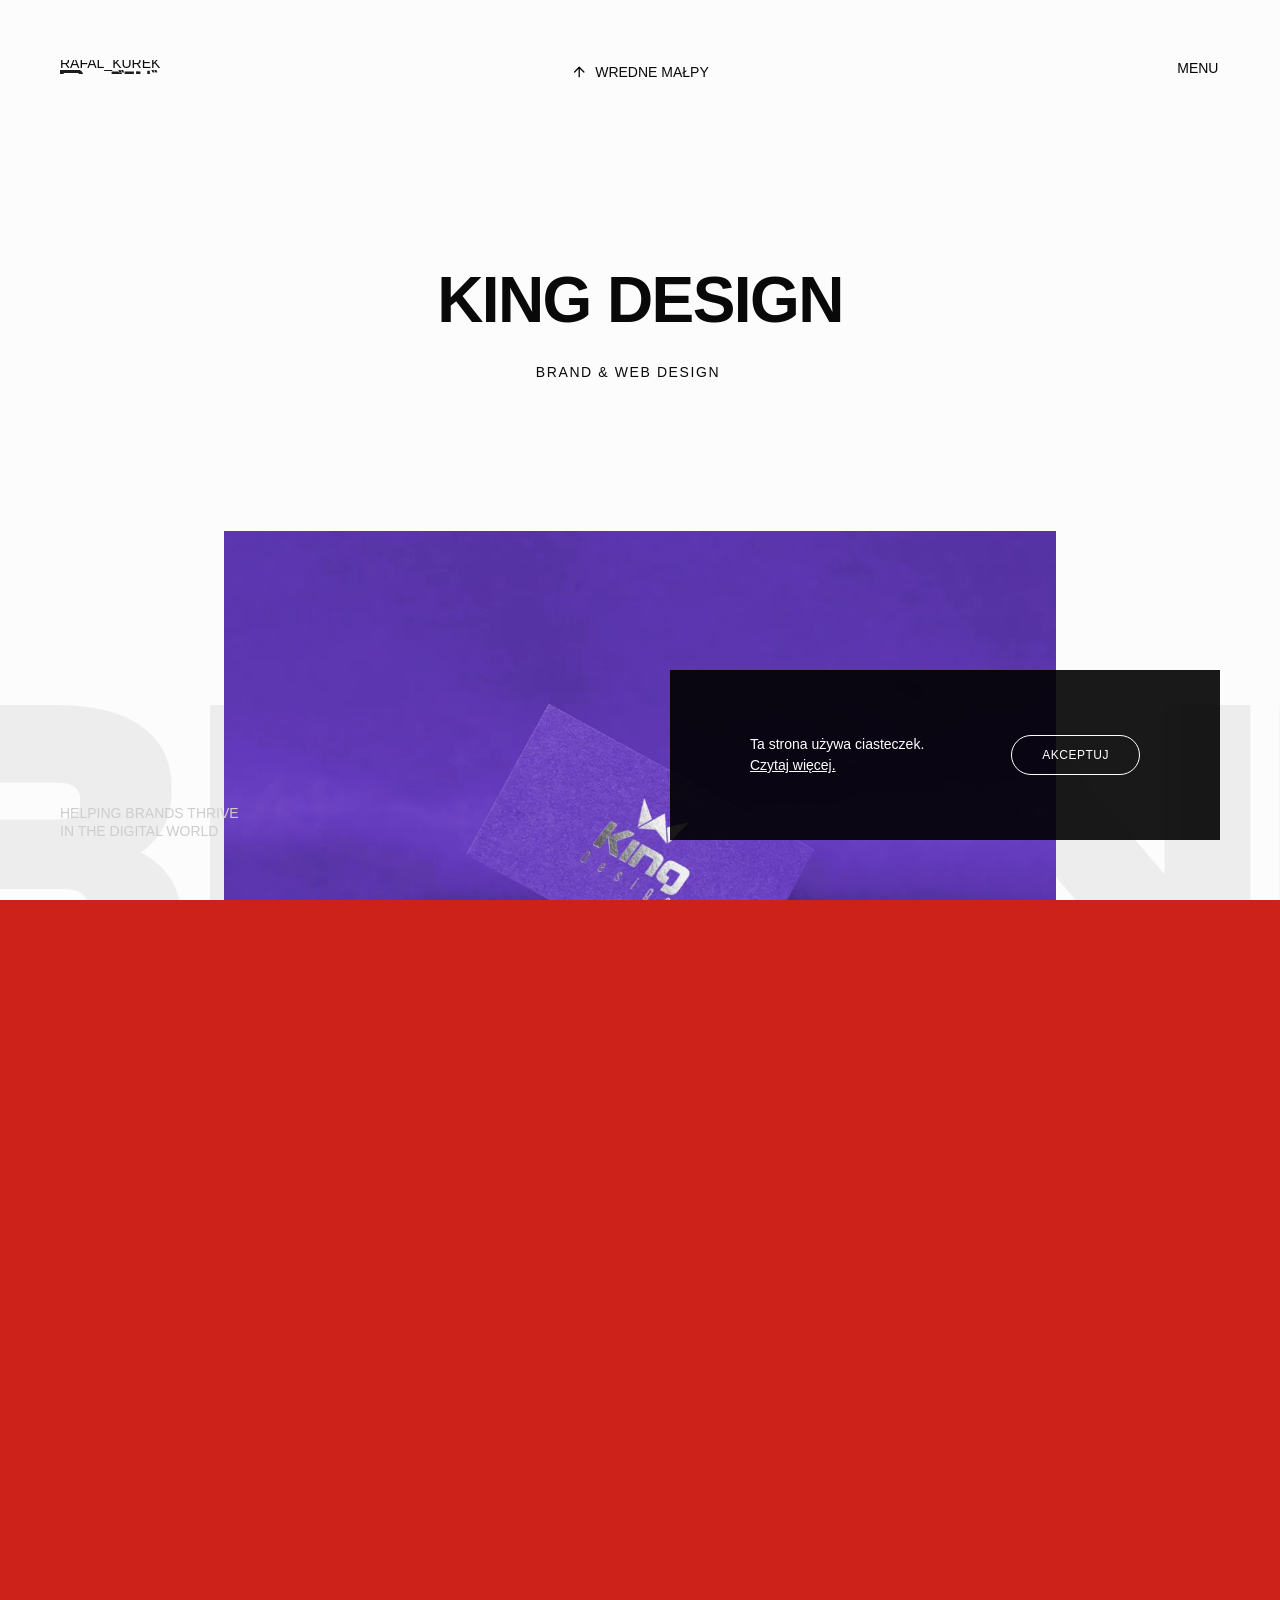
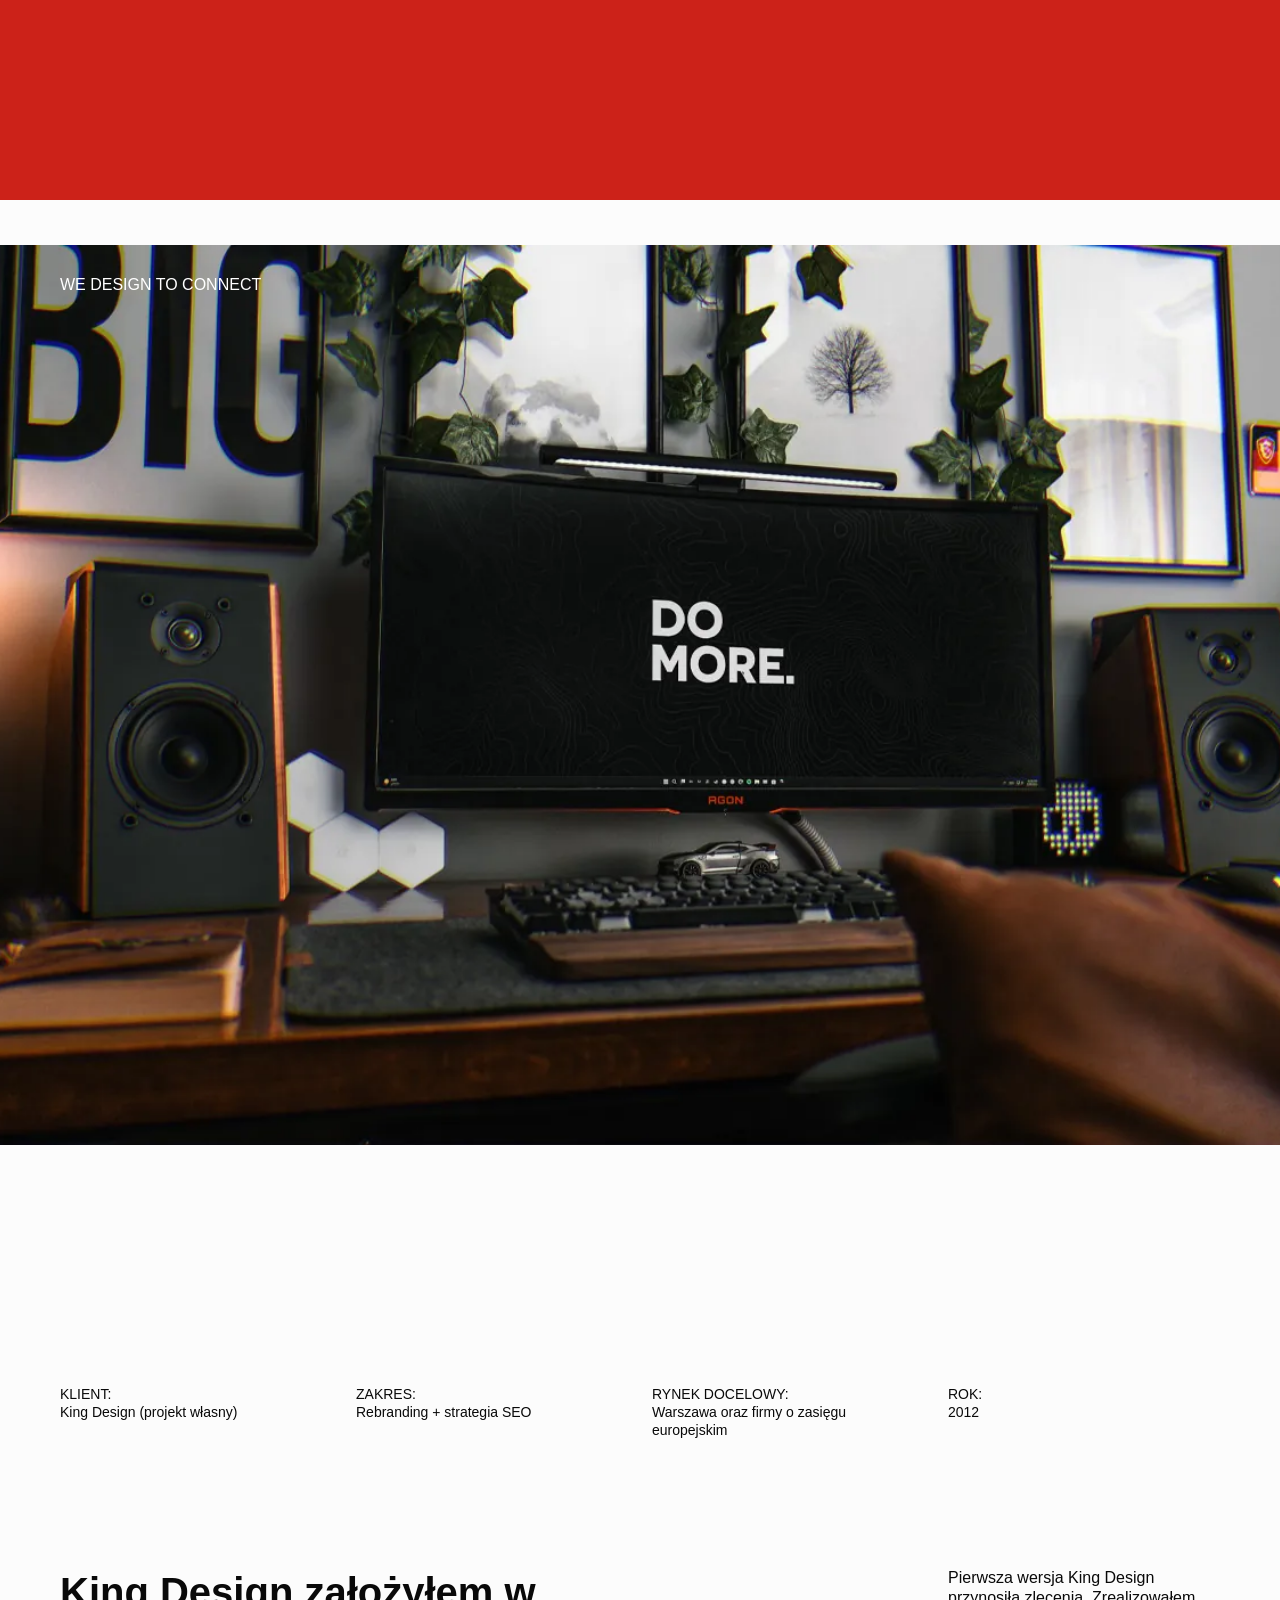
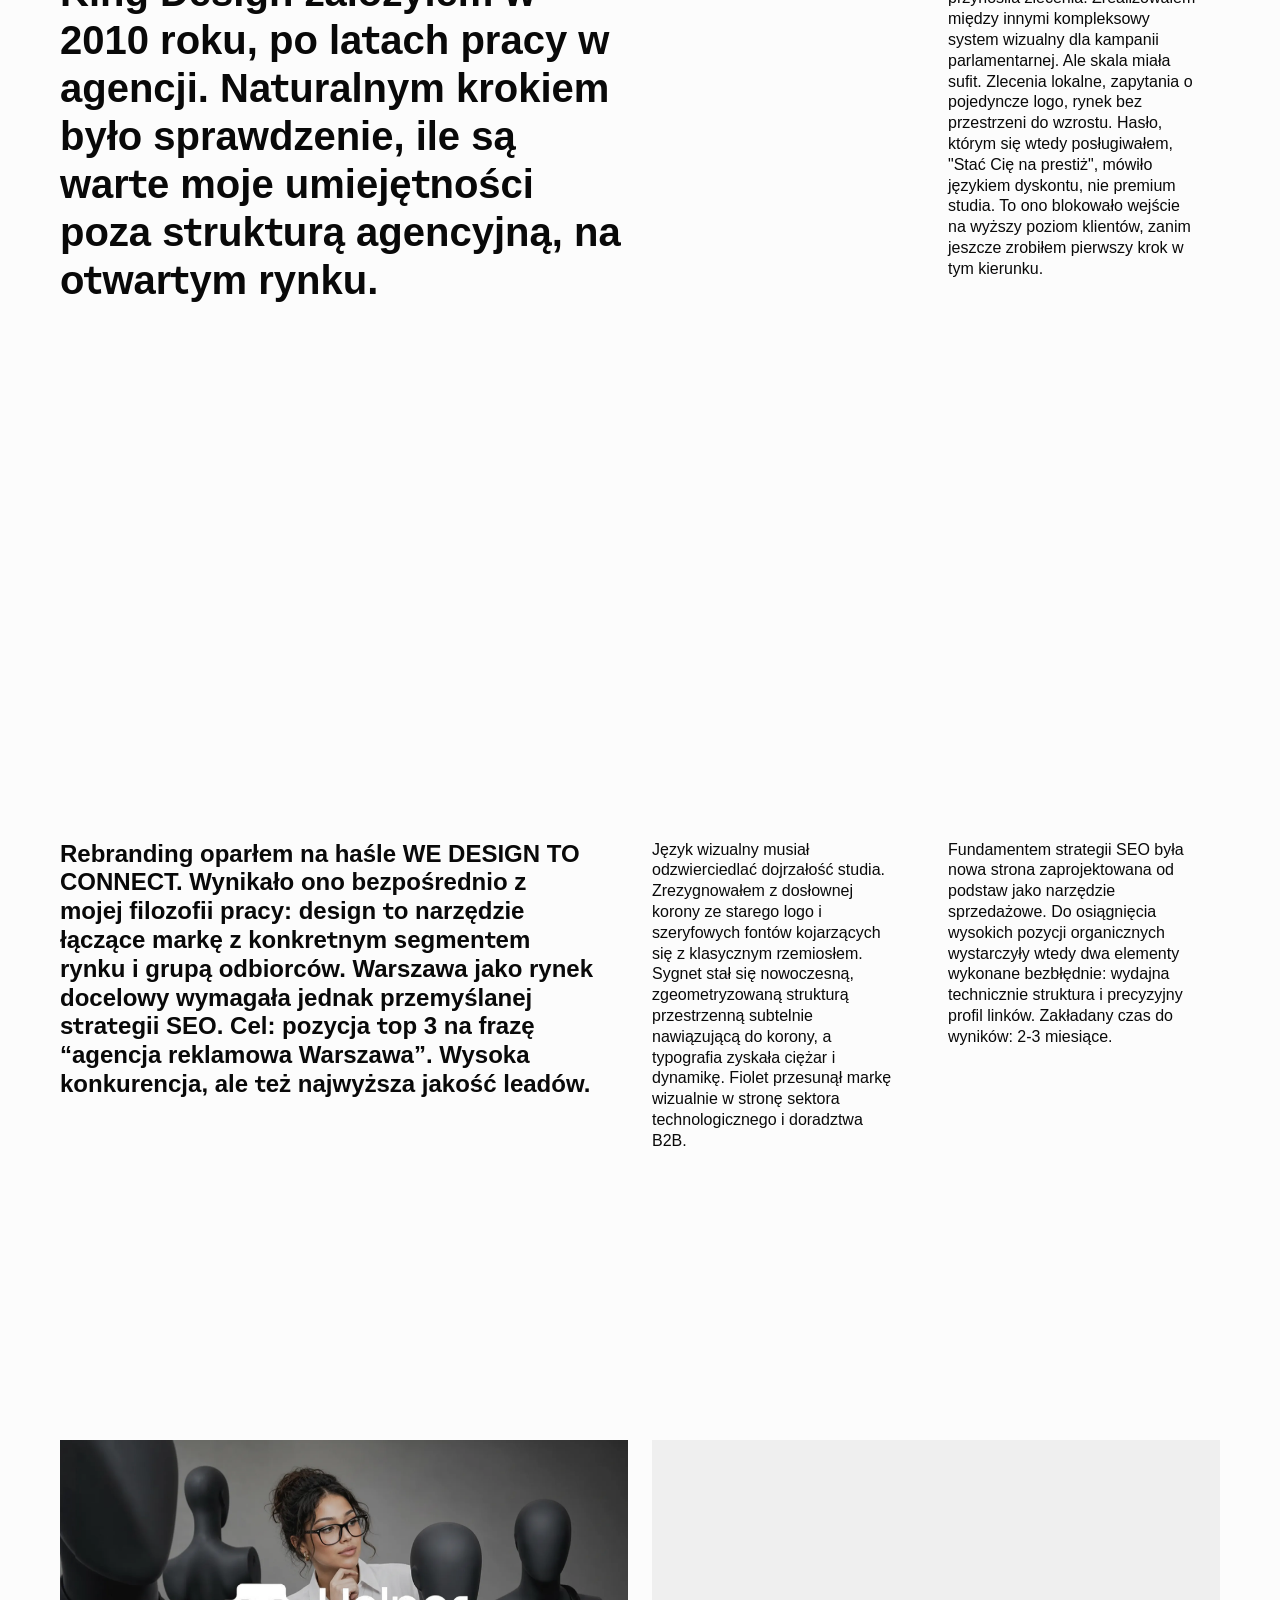
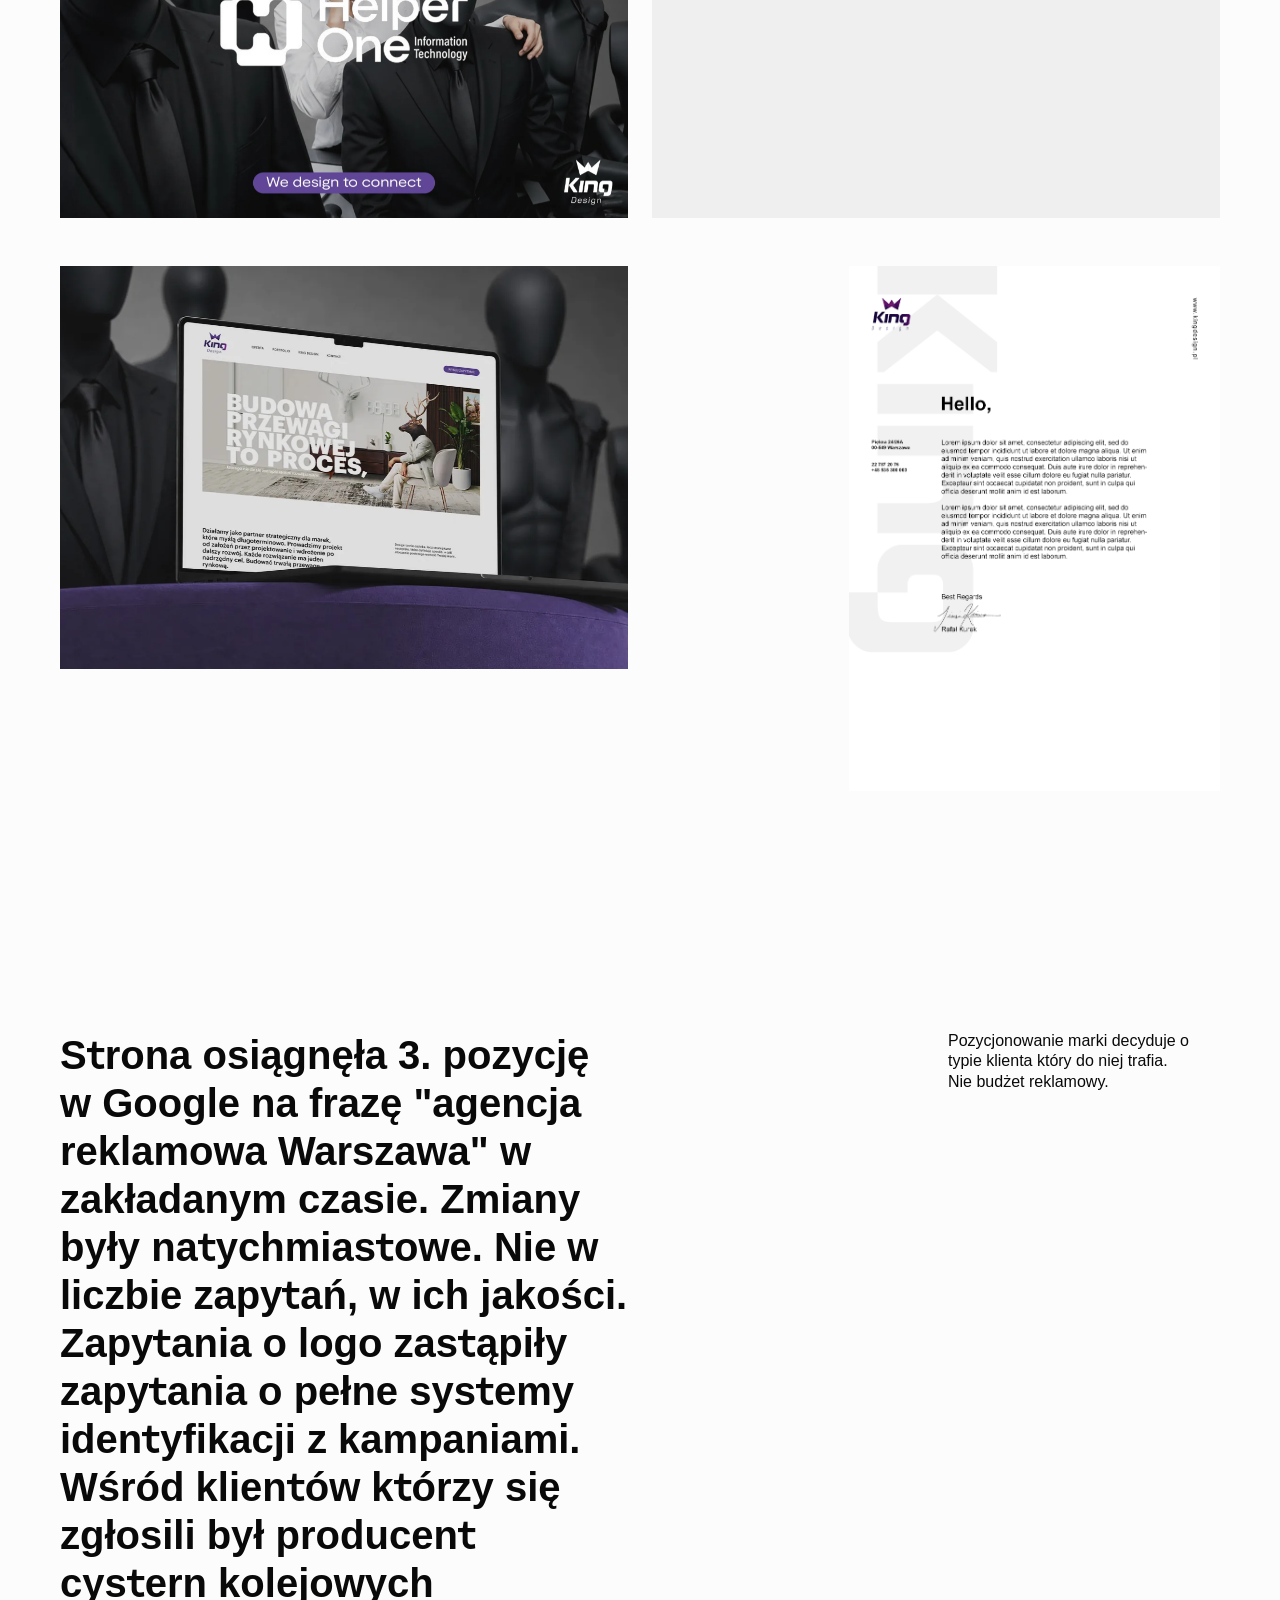
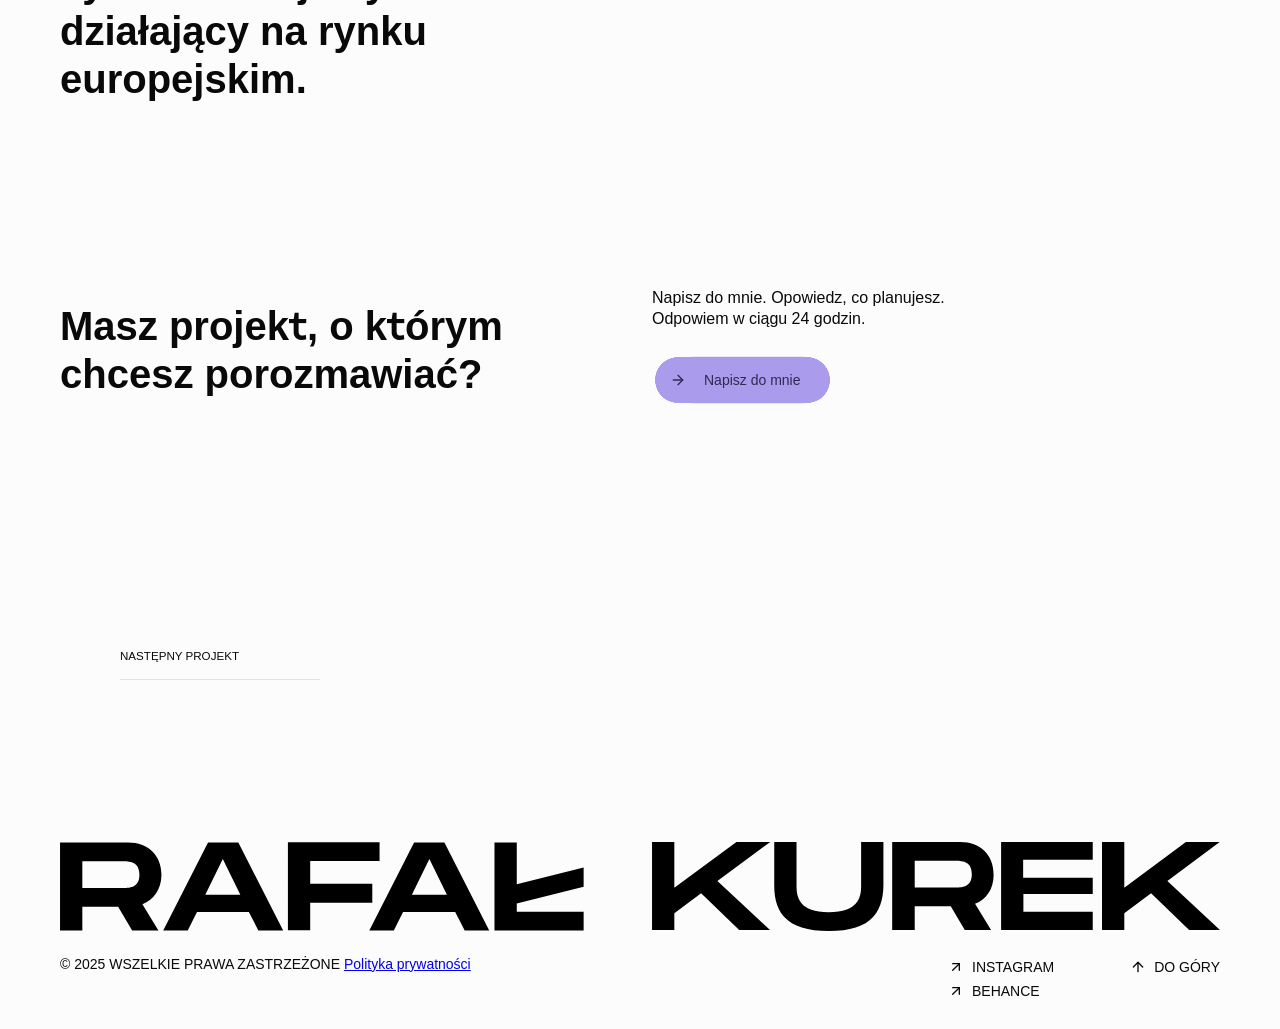
==== commit c69bd737: "Nowa podstrona: polityka prywatności Struktura według RODO w 10 numerowanych sekcjach, style z istni" ====
--- a/kingdesign.html
+++ b/kingdesign.html
@@ -100,7 +100,7 @@
         <div class="cookie-content">
             <p class="cookie-text">
                 Ta strona używa ciasteczek.<br>
-                <a href="/polityka-prywatnosci">Czytaj więcej.</a>
+                <a href="polityka-prywatnosci.html">Czytaj więcej.</a>
             </p>
             <button class="cookie-accept-button magnetic-item" id="cookieAcceptBtn">AKCEPTUJ</button>
         </div>
@@ -315,7 +315,7 @@
                         </div>
 
                         <div class="one_half top24">
-                            <p class="onefour">© 2025 WSZELKIE PRAWA ZASTRZEŻONE <a href="kontakt.html">Polityka prywatności</a></p>
+                            <p class="onefour">© 2025 WSZELKIE PRAWA ZASTRZEŻONE <a href="polityka-prywatnosci.html">Polityka prywatności</a></p>
                         </div>
 
                         <div class="one_fourth footer-info-box top24 bottom24">
--- a/css/components.css
+++ b/css/components.css
@@ -417,7 +417,7 @@
     pointer-events: none;
     opacity: 0;
     transform: translate(-50%, -50%) scale(0.5);
-    transition: transform 0.4s cubic-bezier(0.19, 1, 0.22, 1), opacity 0.3s ease, background-color 0.3s ease, border-color 0.3s ease;
+    transition: background-color 0.3s ease, border-color 0.3s ease;
     will-change: transform;
 }
 
--- a/css/sections.css
+++ b/css/sections.css
@@ -1899,3 +1899,116 @@
         padding: 0 0;
     }
 }
+
+.policy {
+    row-gap: var(--padding-top-s);
+}
+
+.policy-note {
+    width: 100%;
+    flex-basis: 100%;
+}
+
+.policy-note p {
+    font-size: var(--font-xs);
+    color: var(--black-color-font);
+}
+
+.policy-item {
+    width: 100%;
+    flex-basis: 100%;
+    display: flex;
+    flex-wrap: wrap;
+    justify-content: space-between;
+    align-items: flex-start;
+    gap: var(--gap);
+    padding-top: var(--padding-top-s);
+    border-top: 1px solid #e2e2e2;
+}
+
+.policy-item:nth-of-type(2) {
+    padding-top: 0;
+    border-top: 0;
+}
+
+.policy-number {
+    font-size: var(--font-xs);
+    letter-spacing: 0.1rem;
+    color: var(--gray-color-font);
+}
+
+.policy-content {
+    max-width: 65ch;
+}
+
+.policy-content h2 {
+    margin-bottom: 1.5rem;
+}
+
+.policy-content p {
+    margin-bottom: 1rem;
+}
+
+.policy-content a {
+    color: var(--secondary-color);
+}
+
+.policy-lead {
+    font-size: var(--font-m);
+    line-height: 1.3;
+}
+
+.policy-list {
+    list-style: none;
+    padding: 0;
+    margin: 0 0 1rem;
+    display: flex;
+    flex-direction: column;
+    gap: 0.75rem;
+}
+
+.policy-list li {
+    position: relative;
+    padding-left: 1.5rem;
+    font-size: var(--font-s);
+    line-height: 1.4;
+    font-weight: 500;
+}
+
+.policy-list li::before {
+    content: '';
+    position: absolute;
+    left: 0;
+    top: 0.6em;
+    width: 0.5rem;
+    height: 1px;
+    background-color: var(--black-color-font);
+}
+
+.policy-placeholder {
+    background-color: #fff3a3;
+    padding: 0 0.25em;
+    border-radius: 2px;
+}
+
+.policy-placeholder::after {
+    content: ' [do podmiany]';
+    font-size: 0.75em;
+    color: #b45309;
+    letter-spacing: 0.02em;
+}
+
+.project-subtitle .policy-placeholder::after {
+    content: '';
+}
+
+@media (max-width: 767px) {
+    .project-title--long {
+        font-size: 9.5vw;
+        letter-spacing: -0.05rem;
+    }
+
+    .policy-lead {
+        font-size: var(--font-s);
+    }
+}
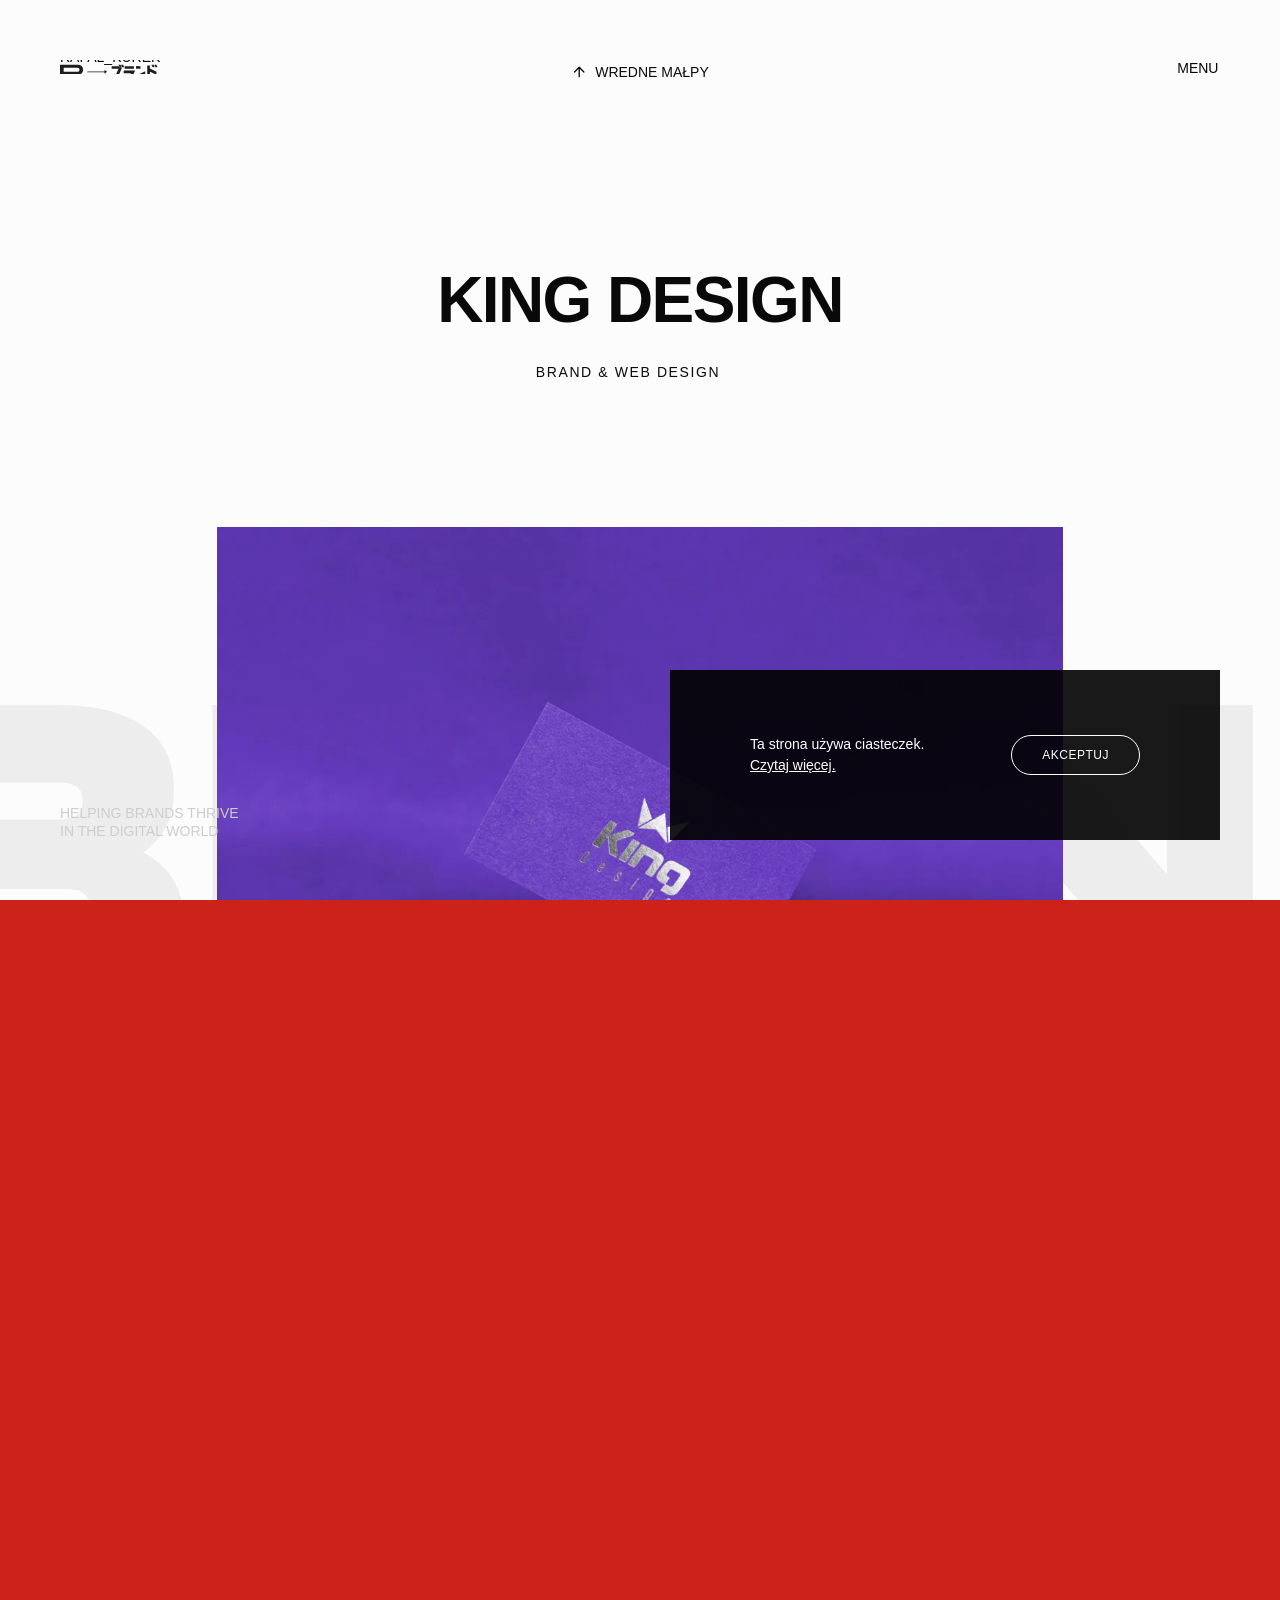
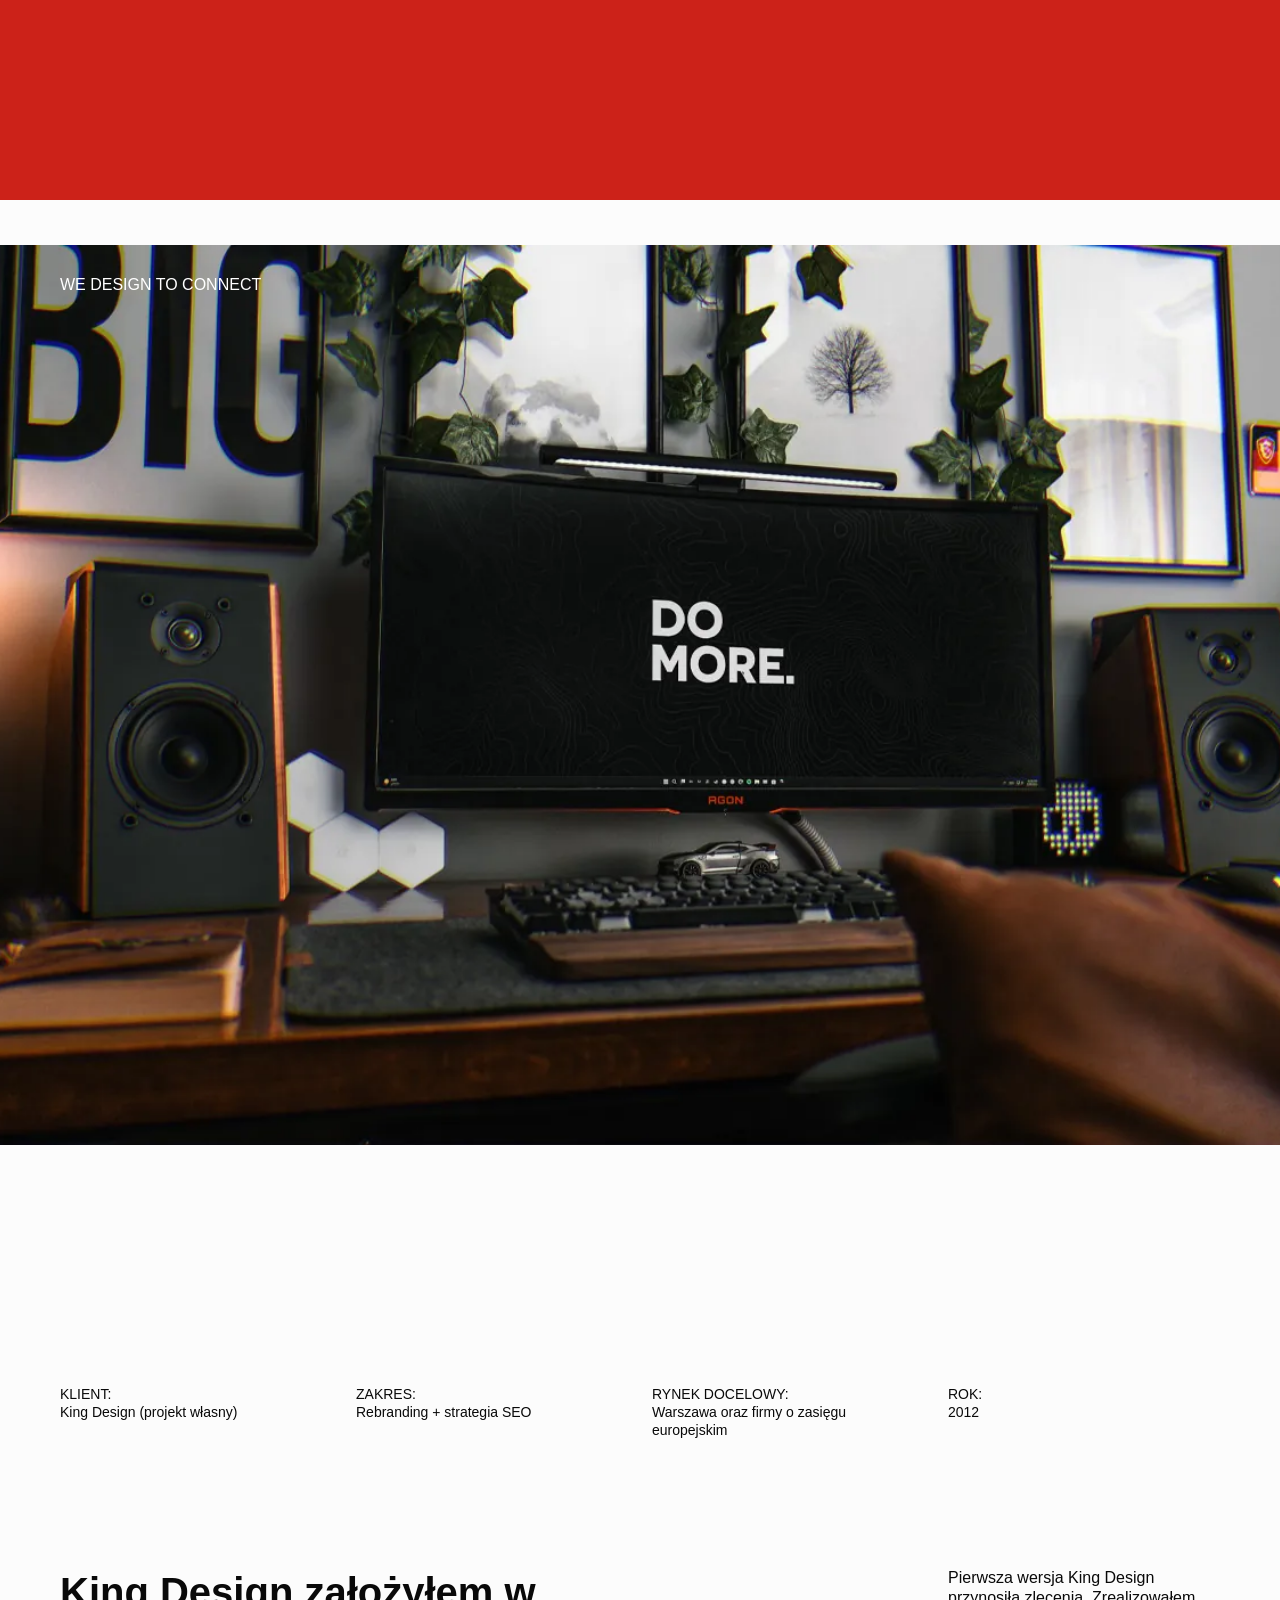
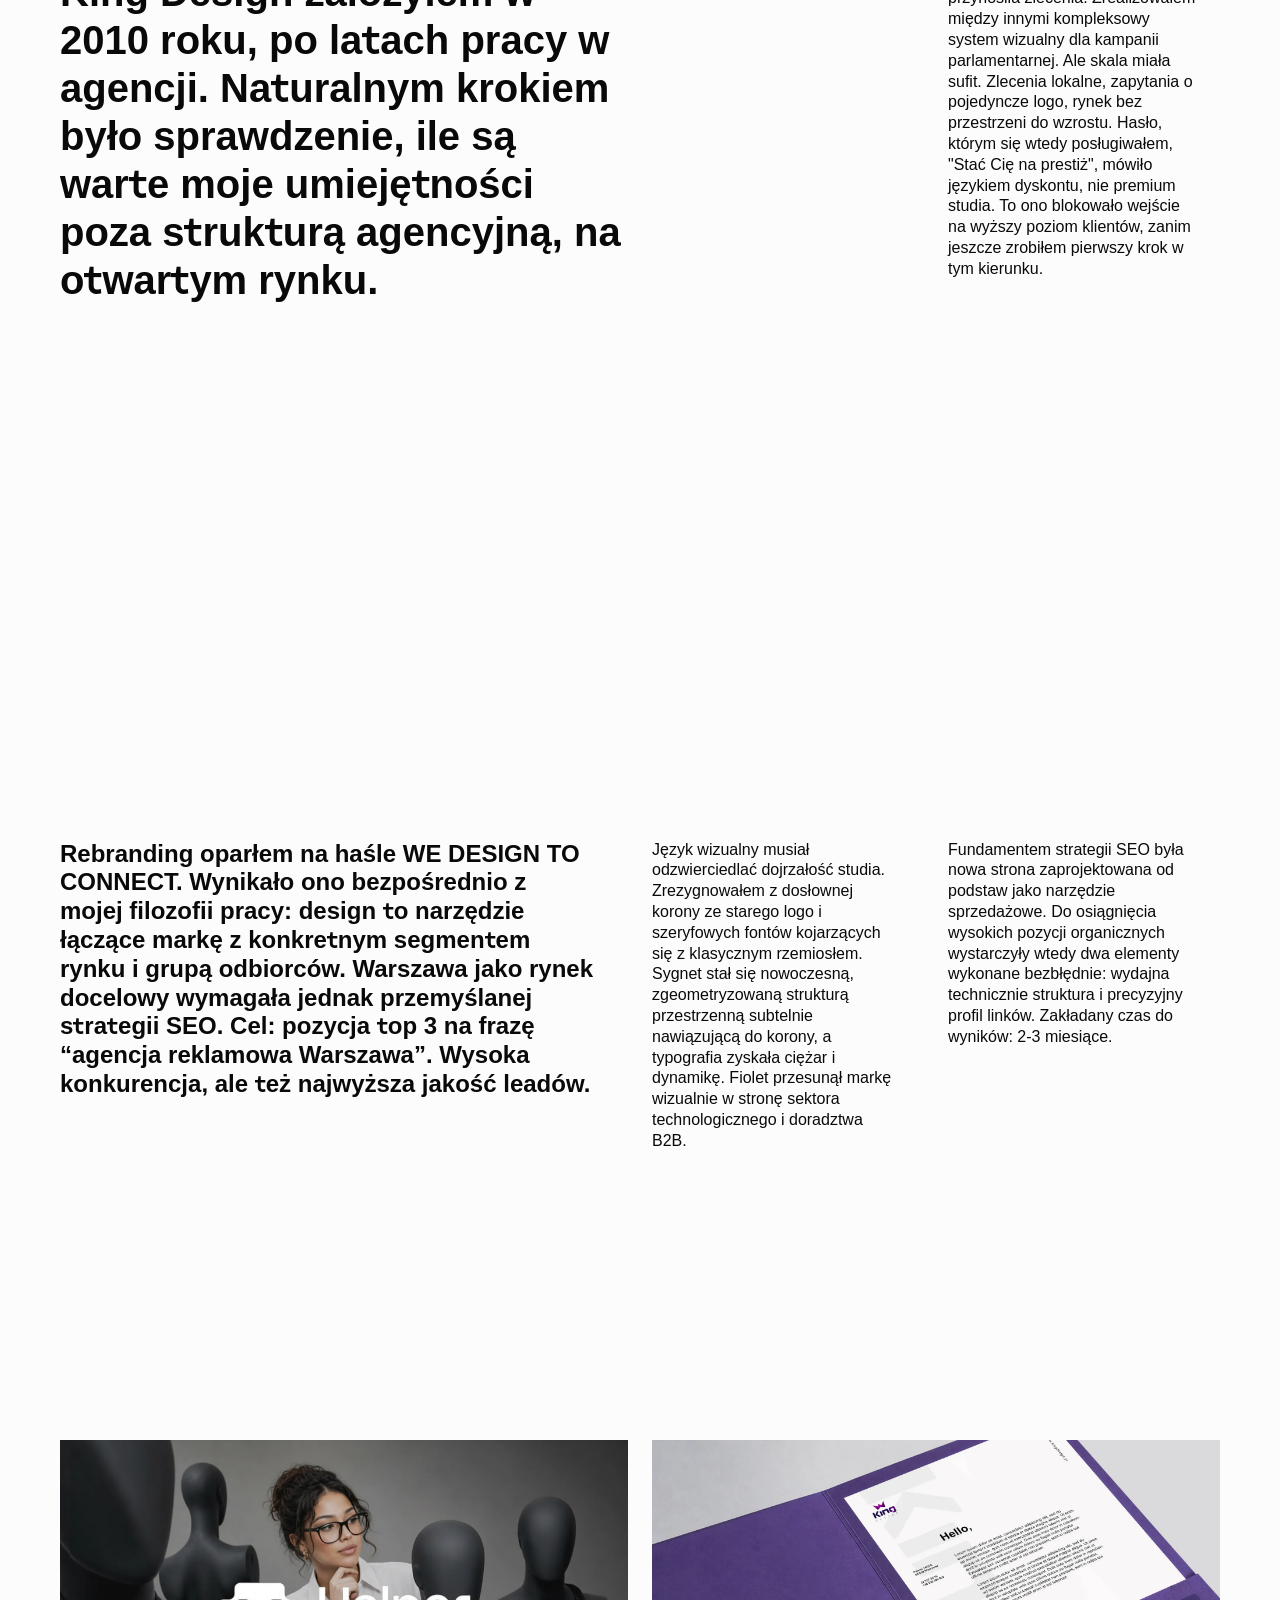
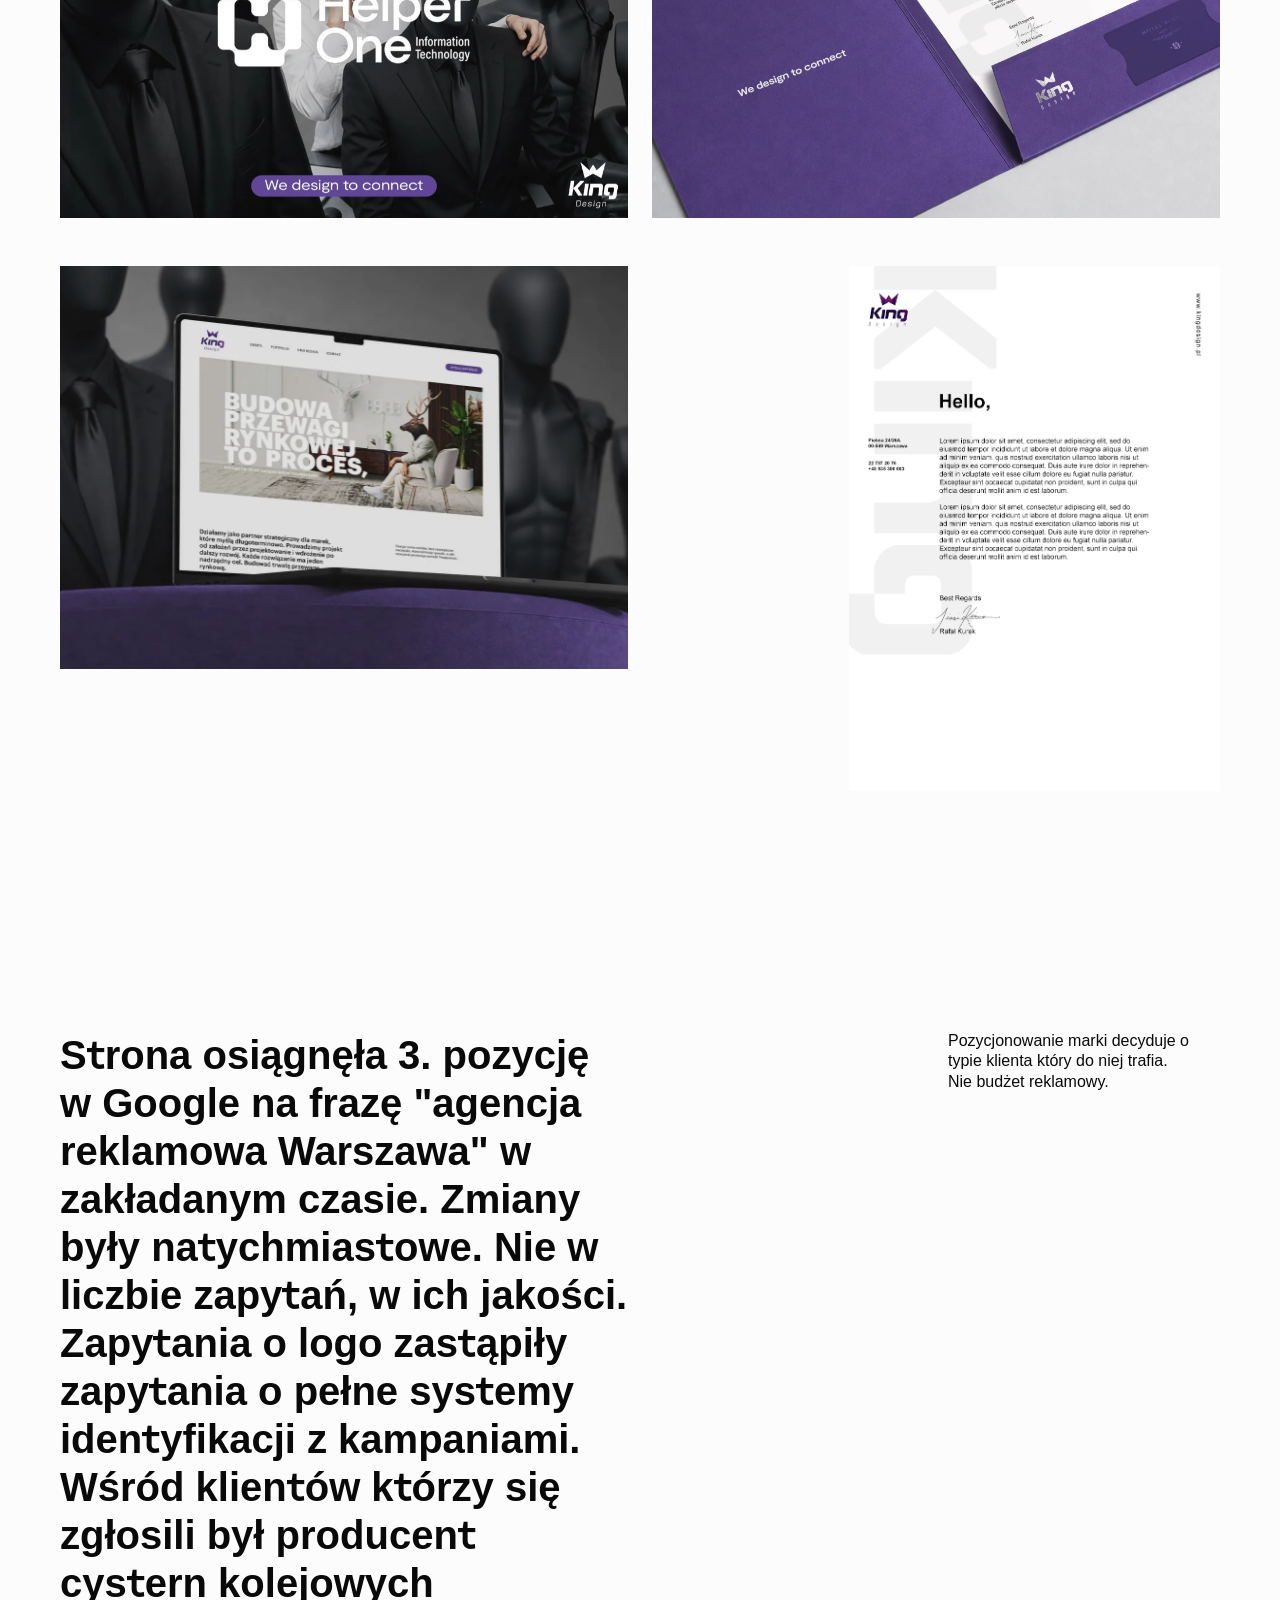
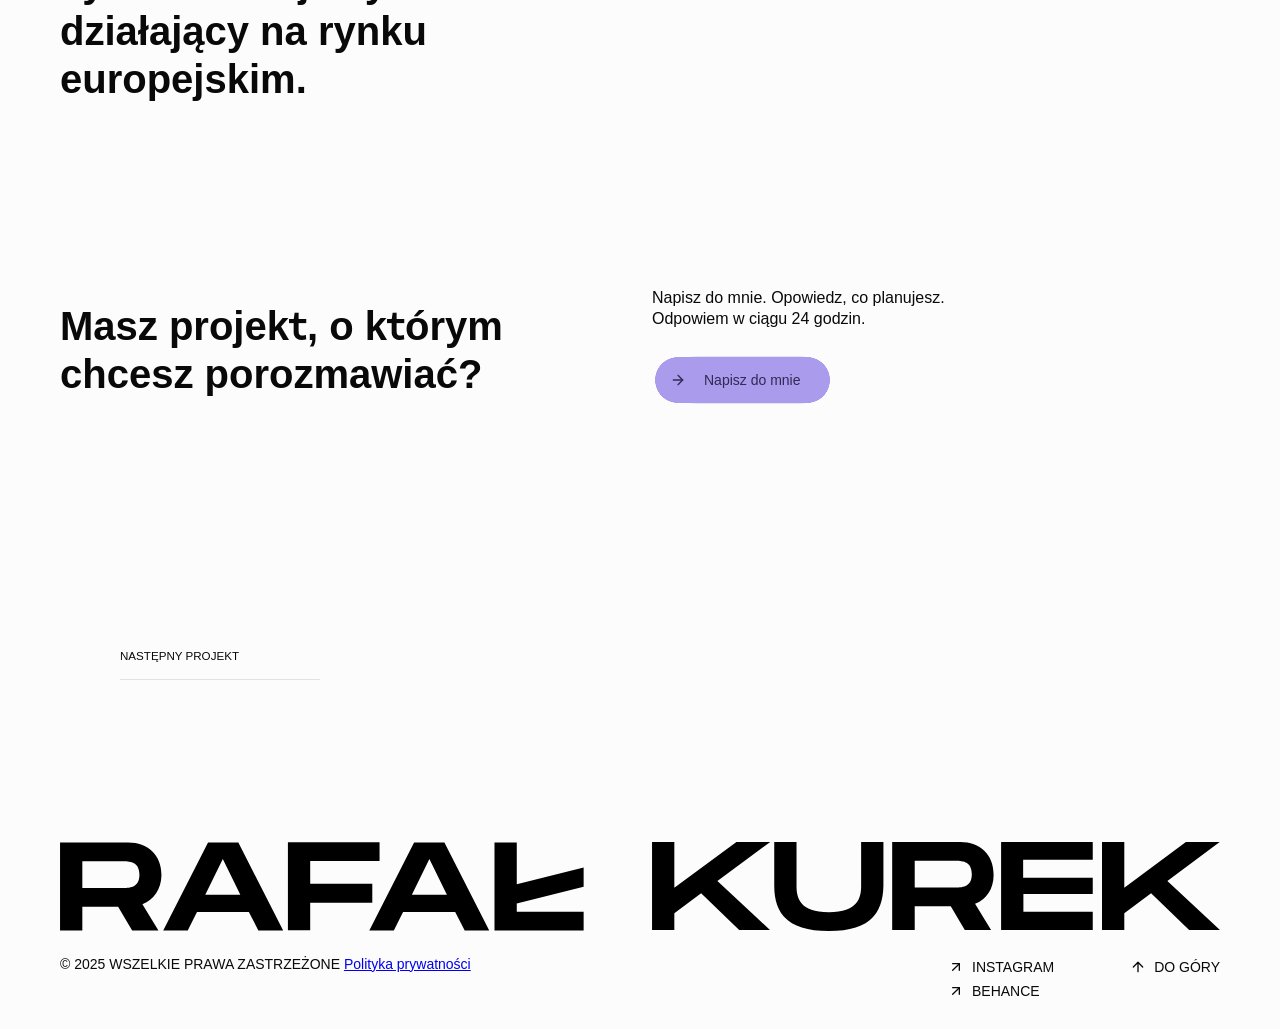
==== commit 50218c69: "Revert "Nowa podstrona: polityka prywatności"" ====
--- a/kingdesign.html
+++ b/kingdesign.html
@@ -100,7 +100,7 @@
         <div class="cookie-content">
             <p class="cookie-text">
                 Ta strona używa ciasteczek.<br>
-                <a href="polityka-prywatnosci.html">Czytaj więcej.</a>
+                <a href="/polityka-prywatnosci">Czytaj więcej.</a>
             </p>
             <button class="cookie-accept-button magnetic-item" id="cookieAcceptBtn">AKCEPTUJ</button>
         </div>
@@ -315,7 +315,7 @@
                         </div>
 
                         <div class="one_half top24">
-                            <p class="onefour">© 2025 WSZELKIE PRAWA ZASTRZEŻONE <a href="polityka-prywatnosci.html">Polityka prywatności</a></p>
+                            <p class="onefour">© 2025 WSZELKIE PRAWA ZASTRZEŻONE <a href="kontakt.html">Polityka prywatności</a></p>
                         </div>
 
                         <div class="one_fourth footer-info-box top24 bottom24">
--- a/css/sections.css
+++ b/css/sections.css
@@ -1899,116 +1899,3 @@
         padding: 0 0;
     }
 }
-
-.policy {
-    row-gap: var(--padding-top-s);
-}
-
-.policy-note {
-    width: 100%;
-    flex-basis: 100%;
-}
-
-.policy-note p {
-    font-size: var(--font-xs);
-    color: var(--black-color-font);
-}
-
-.policy-item {
-    width: 100%;
-    flex-basis: 100%;
-    display: flex;
-    flex-wrap: wrap;
-    justify-content: space-between;
-    align-items: flex-start;
-    gap: var(--gap);
-    padding-top: var(--padding-top-s);
-    border-top: 1px solid #e2e2e2;
-}
-
-.policy-item:nth-of-type(2) {
-    padding-top: 0;
-    border-top: 0;
-}
-
-.policy-number {
-    font-size: var(--font-xs);
-    letter-spacing: 0.1rem;
-    color: var(--gray-color-font);
-}
-
-.policy-content {
-    max-width: 65ch;
-}
-
-.policy-content h2 {
-    margin-bottom: 1.5rem;
-}
-
-.policy-content p {
-    margin-bottom: 1rem;
-}
-
-.policy-content a {
-    color: var(--secondary-color);
-}
-
-.policy-lead {
-    font-size: var(--font-m);
-    line-height: 1.3;
-}
-
-.policy-list {
-    list-style: none;
-    padding: 0;
-    margin: 0 0 1rem;
-    display: flex;
-    flex-direction: column;
-    gap: 0.75rem;
-}
-
-.policy-list li {
-    position: relative;
-    padding-left: 1.5rem;
-    font-size: var(--font-s);
-    line-height: 1.4;
-    font-weight: 500;
-}
-
-.policy-list li::before {
-    content: '';
-    position: absolute;
-    left: 0;
-    top: 0.6em;
-    width: 0.5rem;
-    height: 1px;
-    background-color: var(--black-color-font);
-}
-
-.policy-placeholder {
-    background-color: #fff3a3;
-    padding: 0 0.25em;
-    border-radius: 2px;
-}
-
-.policy-placeholder::after {
-    content: ' [do podmiany]';
-    font-size: 0.75em;
-    color: #b45309;
-    letter-spacing: 0.02em;
-}
-
-.project-subtitle .policy-placeholder::after {
-    content: '';
-}
-
-@media (max-width: 767px) {
-    .project-title--long {
-        font-size: 9.5vw;
-        letter-spacing: -0.05rem;
-    }
-
-    .policy-lead {
-        font-size: var(--font-s);
-    }
-}
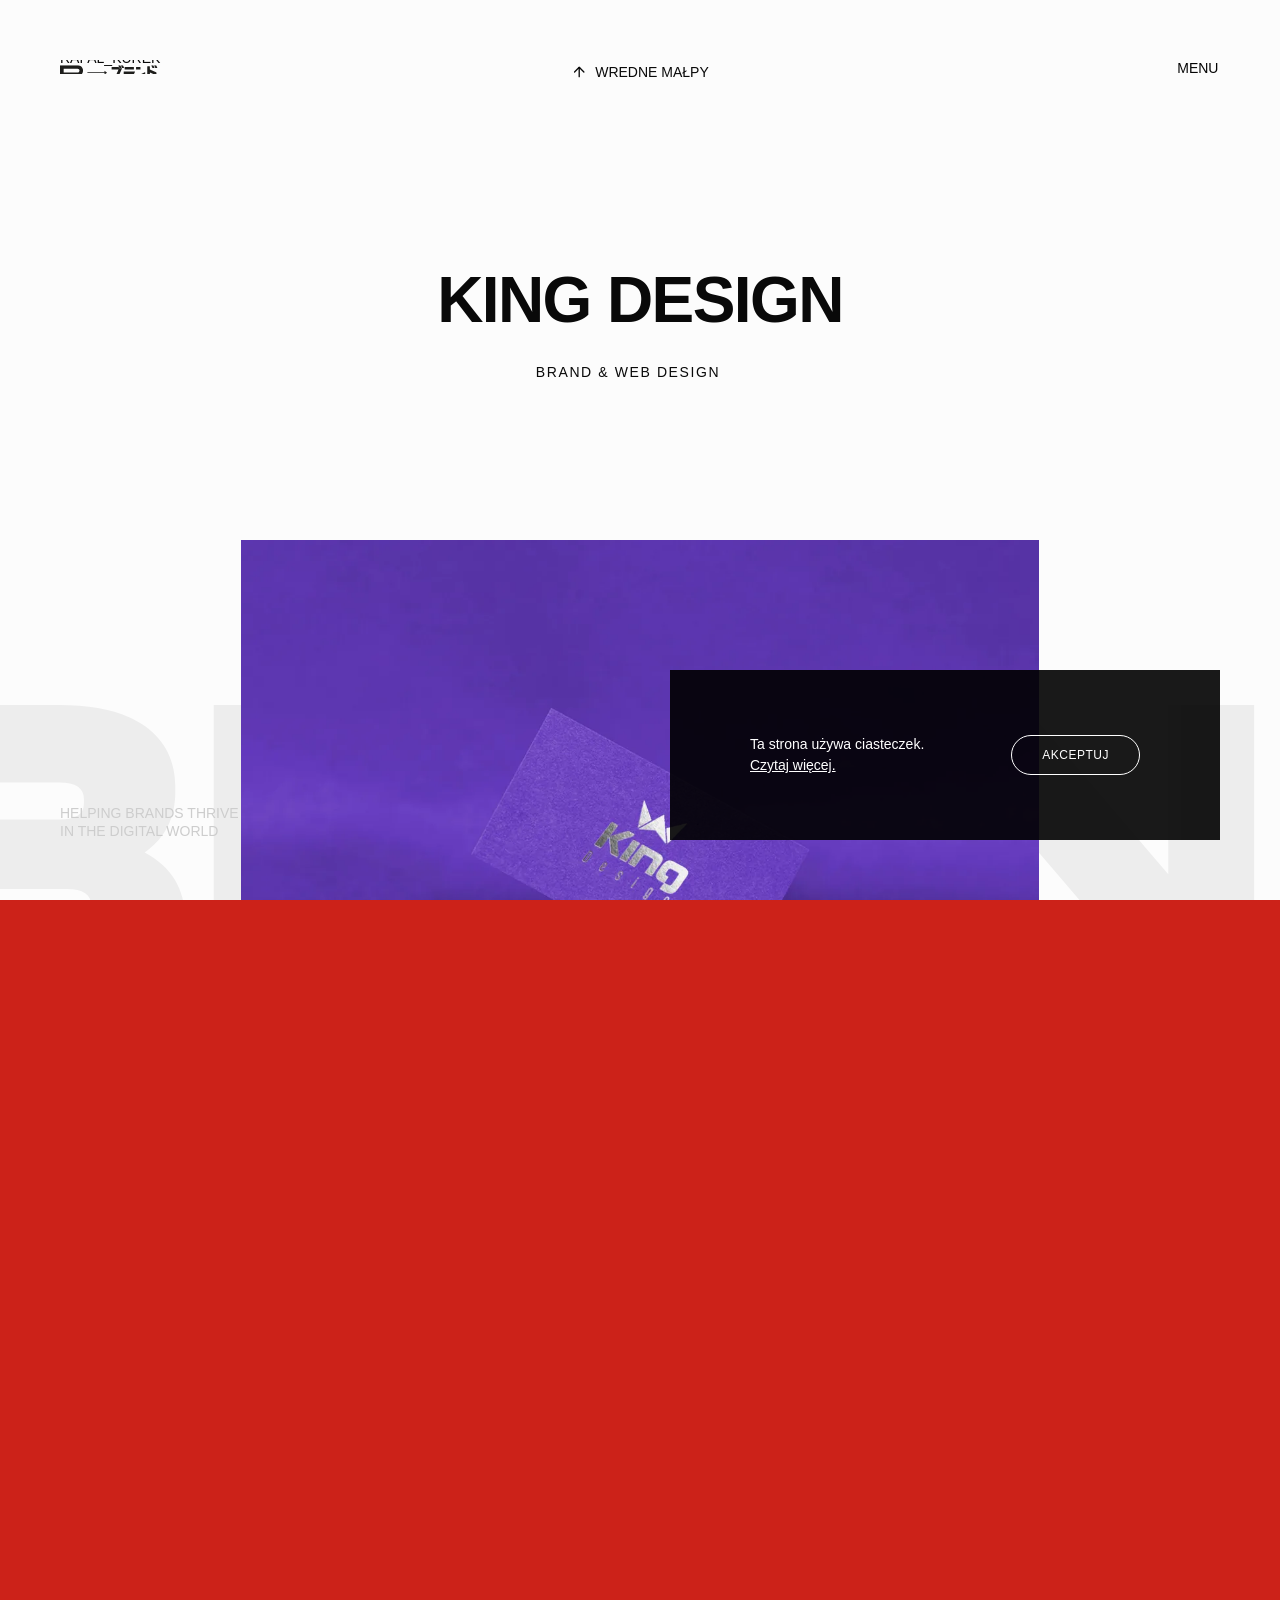
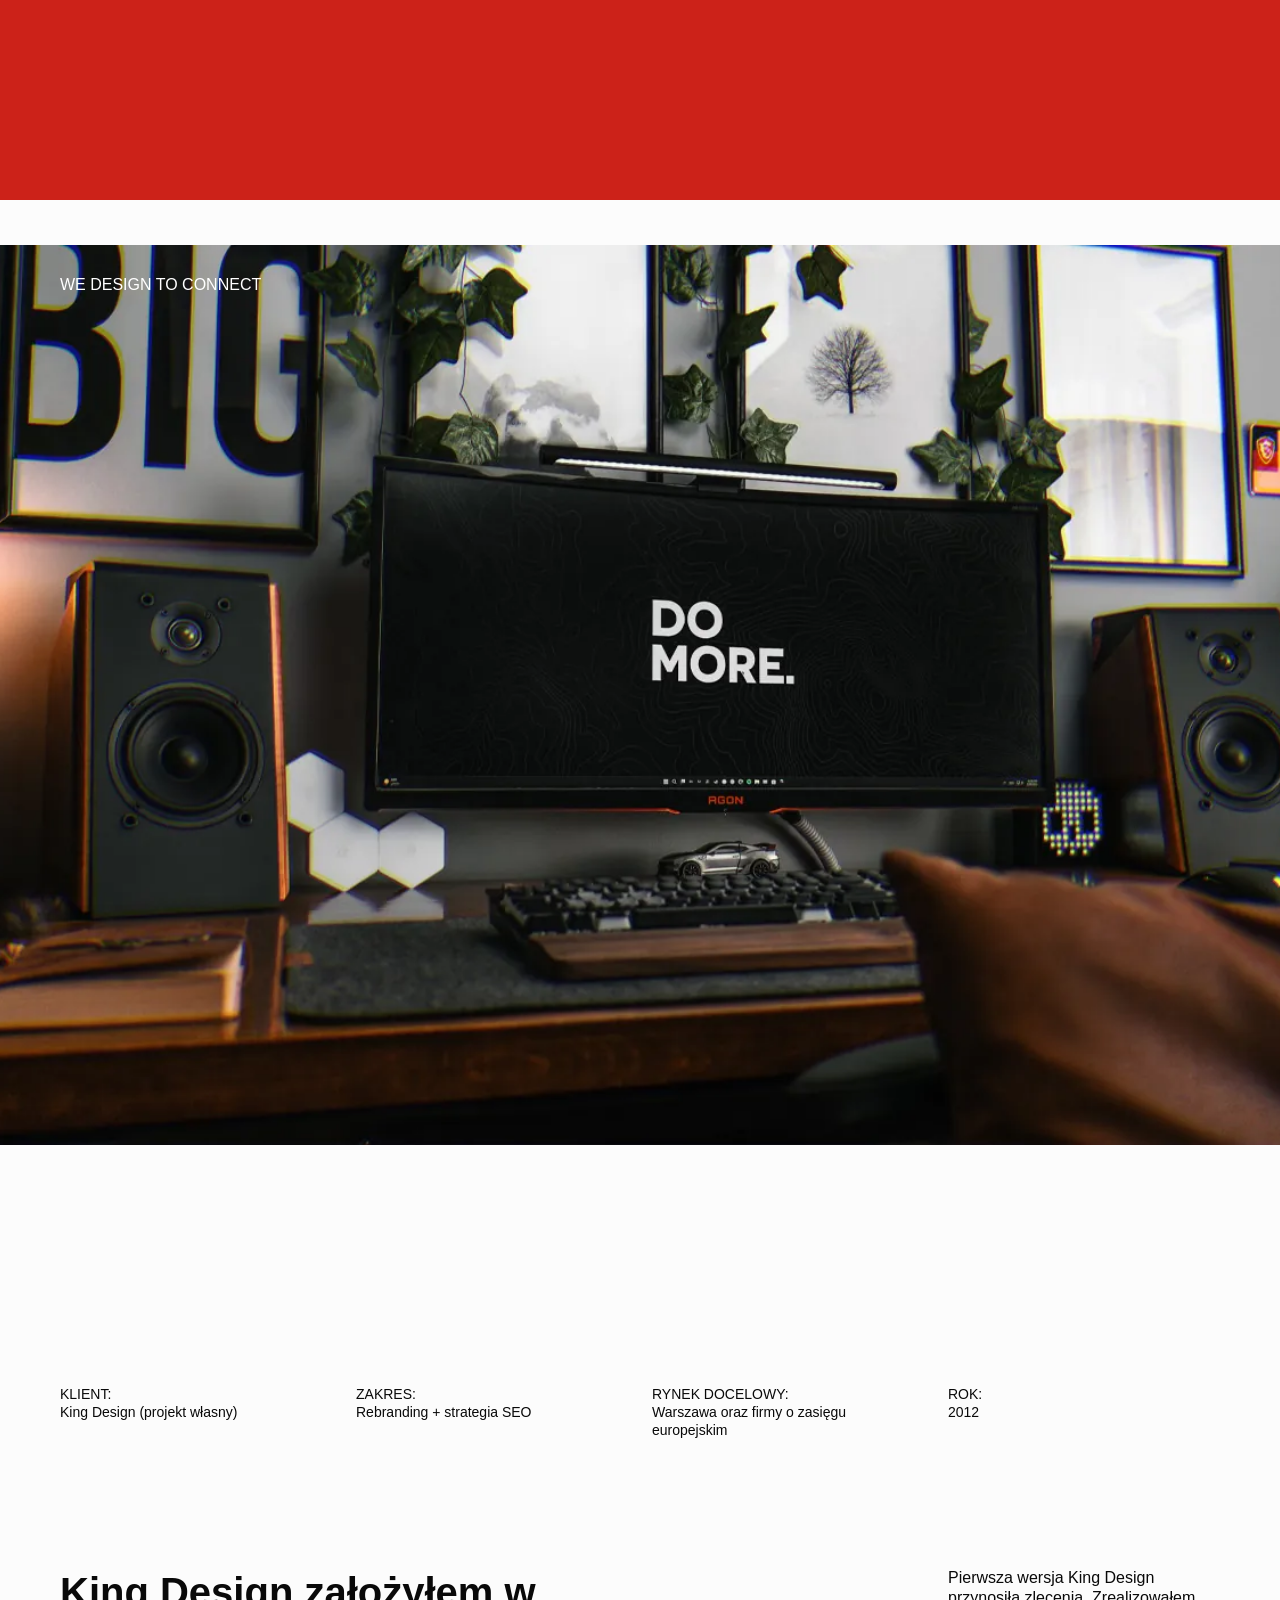
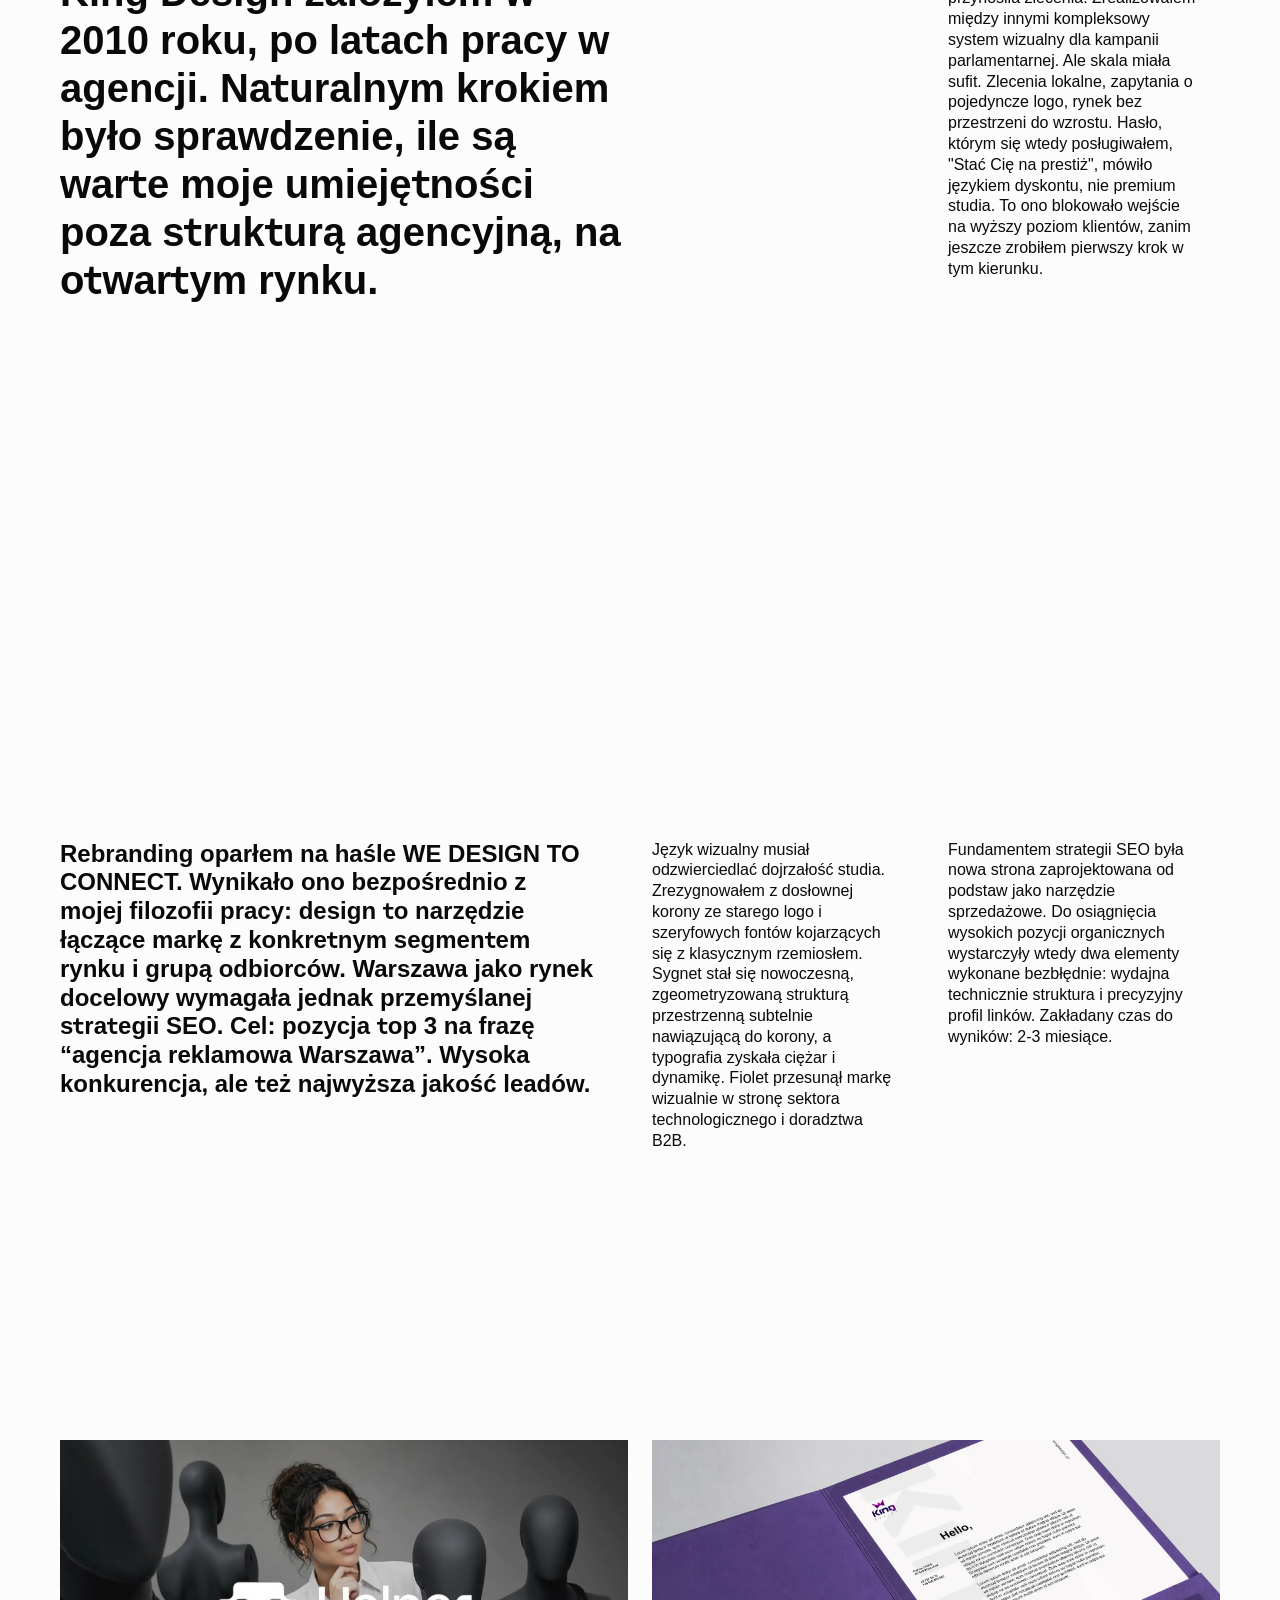
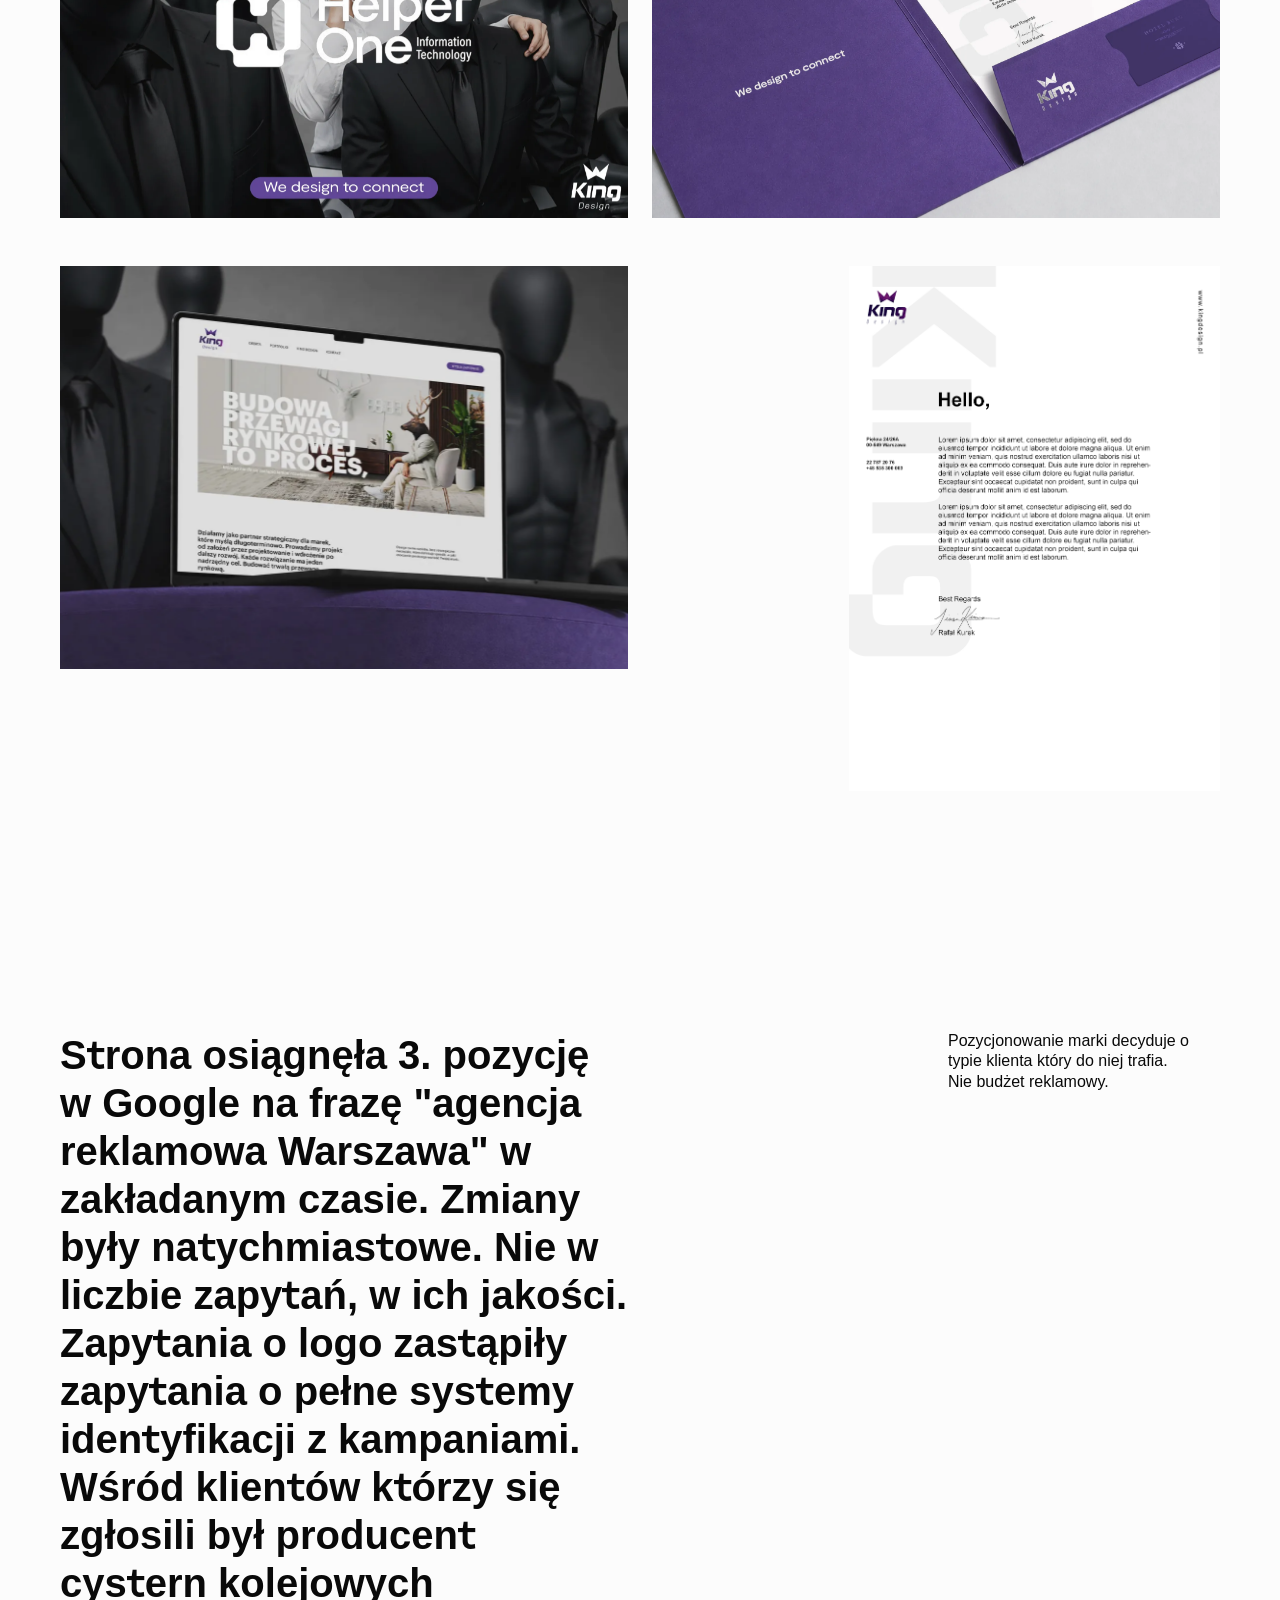
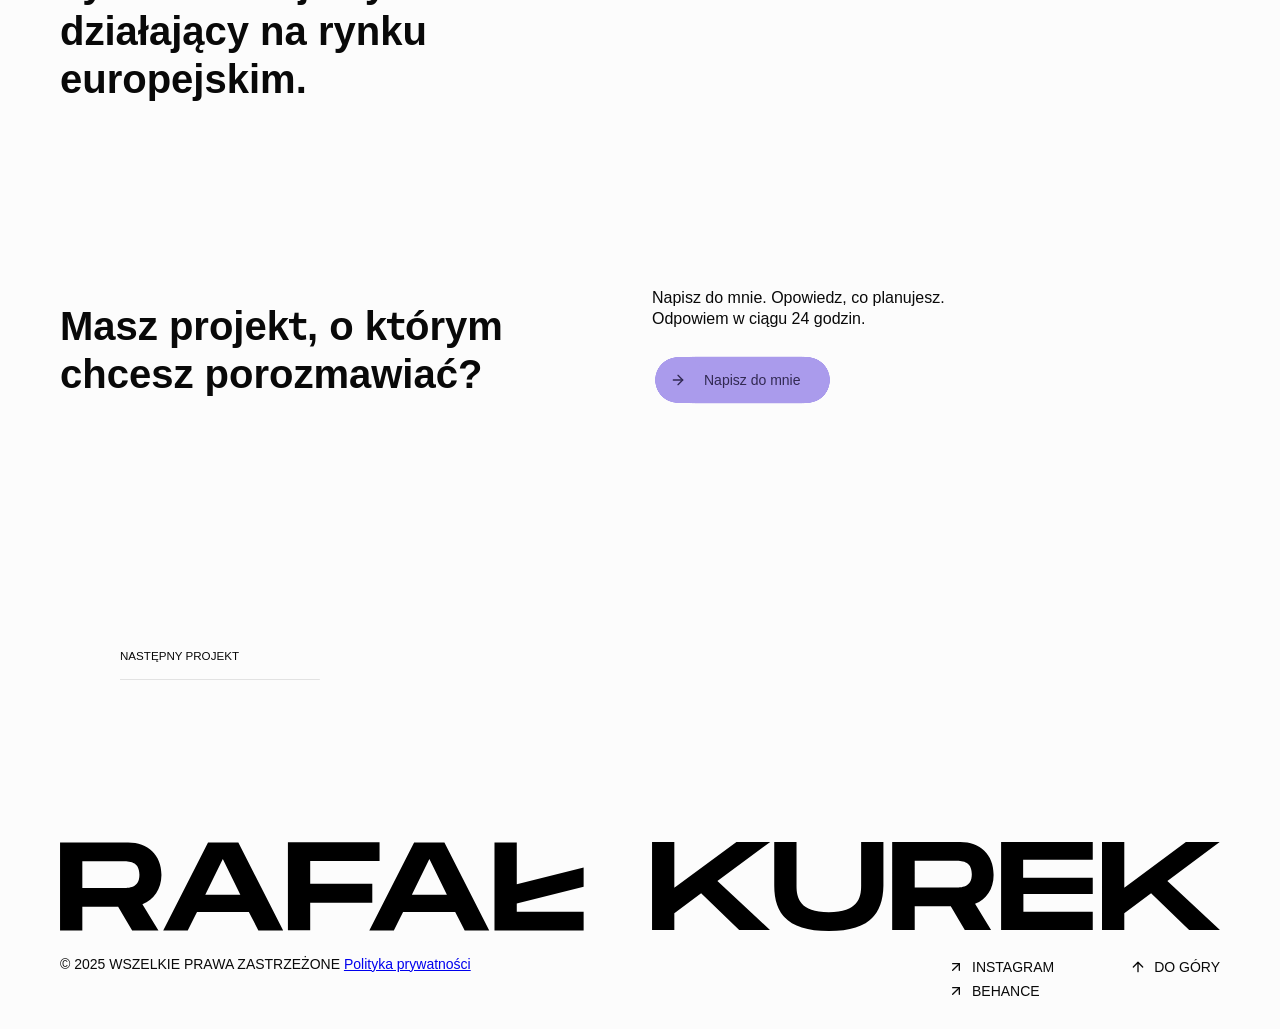
==== commit 8e397f58: "Polityka prywatności: przywrócenie podstrony w aktualnej wersji Podstrona z układem od połowy strony" ====
--- a/kingdesign.html
+++ b/kingdesign.html
@@ -100,7 +100,7 @@
         <div class="cookie-content">
             <p class="cookie-text">
                 Ta strona używa ciasteczek.<br>
-                <a href="/polityka-prywatnosci">Czytaj więcej.</a>
+                <a href="polityka-prywatnosci.html">Czytaj więcej.</a>
             </p>
             <button class="cookie-accept-button magnetic-item" id="cookieAcceptBtn">AKCEPTUJ</button>
         </div>
@@ -315,7 +315,7 @@
                         </div>
 
                         <div class="one_half top24">
-                            <p class="onefour">© 2025 WSZELKIE PRAWA ZASTRZEŻONE <a href="kontakt.html">Polityka prywatności</a></p>
+                            <p class="onefour">© 2025 WSZELKIE PRAWA ZASTRZEŻONE <a href="polityka-prywatnosci.html">Polityka prywatności</a></p>
                         </div>
 
                         <div class="one_fourth footer-info-box top24 bottom24">
--- a/css/sections.css
+++ b/css/sections.css
@@ -1899,3 +1899,109 @@
         padding: 0 0;
     }
 }
+
+.policy {
+    row-gap: var(--padding-top-s);
+}
+
+.policy-note {
+    width: 100%;
+    flex-basis: 100%;
+    display: flex;
+    flex-wrap: wrap;
+    justify-content: flex-start;
+    gap: var(--gap);
+}
+
+.policy-note p {
+    font-size: var(--font-xs);
+    color: var(--black-color-font);
+}
+
+.policy-item {
+    width: 100%;
+    flex-basis: 100%;
+    display: flex;
+    flex-wrap: wrap;
+    justify-content: flex-start;
+    align-items: flex-start;
+    gap: var(--gap);
+}
+
+.policy-number {
+    font-size: var(--font-xs);
+    letter-spacing: 0.1rem;
+    color: var(--gray-color-font);
+}
+
+.policy-content h2 {
+    margin-bottom: 1.5rem;
+}
+
+.policy-content p {
+    margin-bottom: 1rem;
+}
+
+.policy-content a {
+    color: var(--secondary-color);
+}
+
+.policy-lead {
+    font-size: var(--font-m);
+    line-height: 1.3;
+}
+
+.policy-list {
+    list-style: none;
+    padding: 0;
+    margin: 0 0 1rem;
+    display: flex;
+    flex-direction: column;
+    gap: 0.75rem;
+}
+
+.policy-list li {
+    position: relative;
+    padding-left: 1.5rem;
+    font-size: var(--font-s);
+    line-height: 1.4;
+    font-weight: 500;
+}
+
+.policy-list li::before {
+    content: '';
+    position: absolute;
+    left: 0;
+    top: 0.6em;
+    width: 0.5rem;
+    height: 1px;
+    background-color: var(--black-color-font);
+}
+
+.policy-placeholder {
+    background-color: #fff3a3;
+    padding: 0 0.25em;
+    border-radius: 2px;
+}
+
+.policy-placeholder::after {
+    content: ' [do podmiany]';
+    font-size: 0.75em;
+    color: #b45309;
+    letter-spacing: 0.02em;
+}
+
+.project-subtitle .policy-placeholder::after {
+    content: '';
+}
+
+@media (max-width: 767px) {
+    .project-title--long {
+        font-size: 9.5vw;
+        letter-spacing: -0.05rem;
+    }
+
+    .policy-lead {
+        font-size: var(--font-s);
+    }
+}
